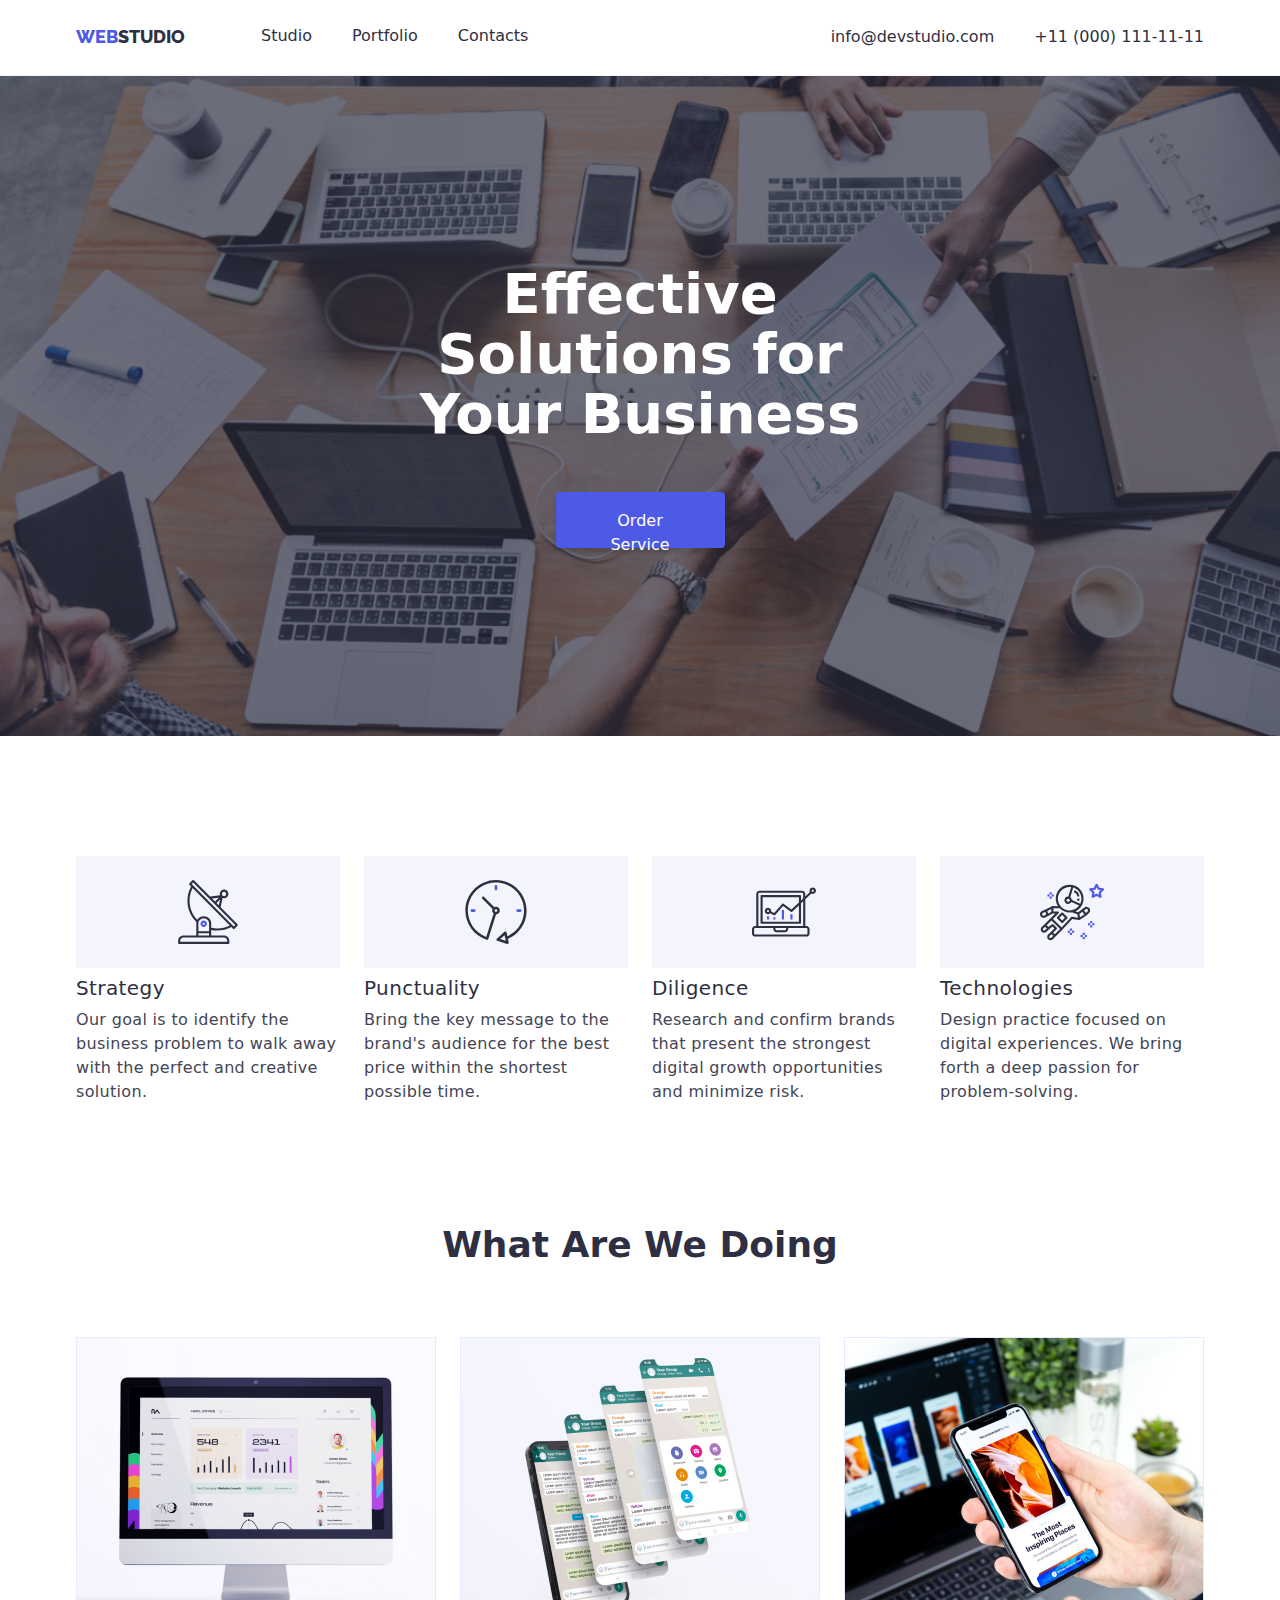
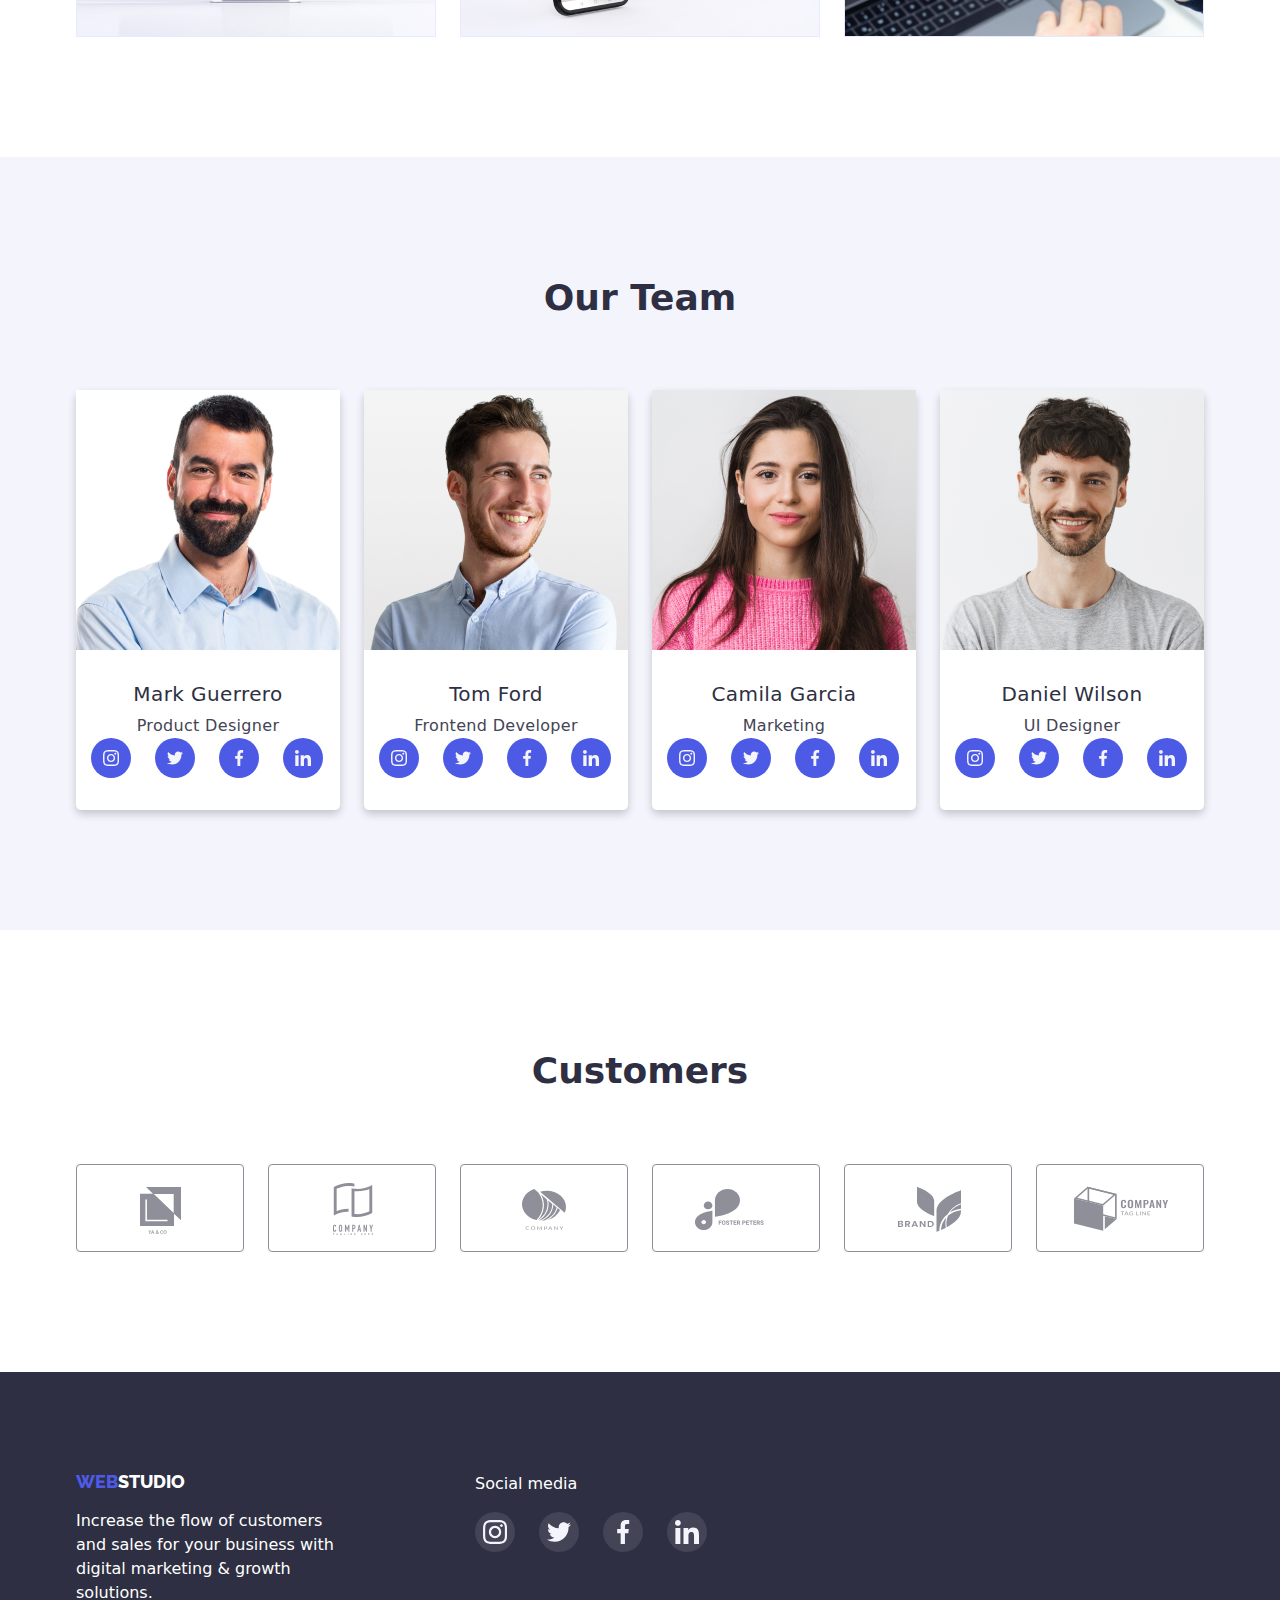
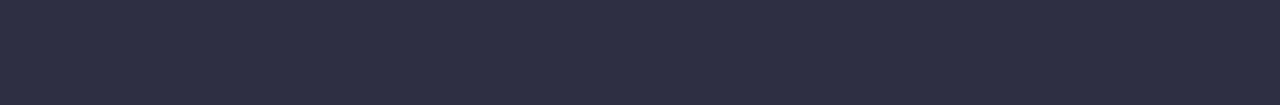
==== index.html @ 21aa662c "." ====
<!DOCTYPE html>
<html lang="en">
    <head>
        <meta charset="UTF-8">
        <meta http-equiv="X-UA-Compatible" content="IE=edge">
        <meta name="viewport" content="width=device-width, initial-scale=1.0">
        <link rel="stylesheet" href="css/styles.css">
        <link rel="stylesheet" href="node_modules/modern-normalize/modern-normalize.css">
        <link href="https://fonts.googleapis.com/css2?family=Raleway:wght@800&family=Roboto:wght@400;500;700;900&display=swap" rel="stylesheet">
        <meta name="viewport" content="width=device-width, initial-scale=1.0">
        <title>WEBSTUDIO</title>
    </head>
    <body>
        <header class="header">
            <div class="container header-flex">
                <nav class="header-pages">
                    <a class="logo header-logo" href="index.html"><span style="color: #4D5AE5;">WEB</span><span style="color: #2E2F42;">STUDIO</span></a>
                    <ul class="ul_row">
                        <li><a class="header-hover pages-font-weight" href="./Studio.html">Studio</a></li>
                        <li><a class="header-hover pages-font-weight" href="./Portfolio.html">Portfolio</a></li>
                        <li><a class="header-hover pages-font-weight" href="Contacts.html">Contacts</a></li>    
                    </ul>
                </nav> 
                <address class="contact-info">
                    <ul class="contact-info-list">
                        <li class="contacts-right-margin">
                            <a class="header-hover" href="mailto:info@devstudio.com">info@devstudio.com</a>
                        </li>
                        <li>
                            <a class="header-hover" href="tel:+110001111111">+11 (000) 111-11-11</a>
                        </li>
                    </ul>
                </address>
            </div>
        </header>
        <main>
            <section class="main-page-bg">
                <h1 class="title">Effective Solutions for Your Business</h1>
                <button onclick="document.location = '/portfolio.html'" class="order-button" type="button">Order Service</button>
            </section>
            <section class="section-flex goals-section">
                <div class="container">
                    <ul class="goals-list">
                        <li>
                            <div class="goals-logobox">
                                <img src="images/antenna 1.svg" alt="Antenna icon">
                            </div>
                            <h3 class="list-item-title">Strategy</h3>
                            <p class="list-item-desc">
                                Our goal is to identify the business
                                problem to walk away with the perfect and creative solution. 
                            </p>
                        </li>
                        <li>
                            <div class="goals-logobox">
                                <img src="images/clock 1.svg" alt="clock icon">
                            </div>
                            <h3 class="list-item-title">Punctuality</h3>
                            <p class="list-item-desc">
                                Bring the key message to the brand's audience for the best price within
                                the shortest possible time.
                            </p>
                        </li>
                        <li>
                            <div class="goals-logobox">
                                <img src="images/diagram 1.svg" alt="diagram icon">
                            </div>
                            <h3 class="list-item-title">Diligence</h3>
                            <p class="list-item-desc">
                                Research and confirm brands that present 
                                the strongest digital growth opportunities and minimize risk. 
                            </p>
                        </li>
                        <li>
                            <div class="goals-logobox">
                                <img src="images/astronaut 1.svg" alt="astronaut icon">
                            </div>
                            <h3 class="list-item-title">Technologies</h3>
                            <p class="list-item-desc">
                                Design practice focused on digital experiences. 
                                We bring forth a deep passion for problem-solving. 
                            </p>
                        </li>
                    </ul>
                </div>
            </section>
            <section class="section-flex">
                <div class="container">
                    <h2 class="desc-list-title titles">What Are We Doing</h2>
                    <ul class="desc-list">
                        <li><img src="images/image1.jpeg" alt="iMac Picture" style="width:100%;"></li>
                        <li><img src="images/image2.jpeg" alt="Phone Picture" style="width:100%;"></li>
                        <li><img src="images/image3.jpeg" alt="Phone Picture 2" style="width:100%;"></li>
                    </ul>
                </div>
            </section>
            <section class="section-flex cloud-bg">
                <div class="container">
                    <h2 class="titles">Our Team</h2> 
                    <ul class="members-list">   
                        <li>
                            <div class="member-card">
                                <img class="member-image" src="images/member1.jpeg" alt="Mark Guerrero">
                                <div class="member-card-inside">
                                    <h3 class="list-item-title">Mark Guerrero</h3>
                                    <p class="list-item-desc member-card-desc">Product Designer</p>
                                    <div class="container">
                                        <ul class="social-icons-members">
                                            <li>
                                                <div class="circle-membercard">
                                                    <img src="images/instagram 2.svg" alt="instagram icon">
                                                </div>
                                            </li>
                                            <li>
                                                <div class="circle-membercard">
                                                    <img src="images/twitter 1.svg" alt="twitter icon">
                                                </div>
                                            </li>
                                            <li>
                                                <div class="circle-membercard">
                                                    <img src="images/facebook 1.svg" alt="facebook icon">
                                                </div>
                                            </li>
                                            <li>
                                                <div class="circle-membercard">
                                                    <img src="images/linkedin 1.svg" alt="linkedin icon">
                                                </div>
                                            </li>
                                        </ul>
                                    </div>
                                </div>
                            </div>
                        </li>
                        <li>
                            <div class="member-card">
                                <img class="member-image" src="images/member2.jpeg" alt="Frontend Developer">
                                <div class="member-card-inside">
                                    <h3 class="list-item-title">Tom Ford</h3>
                                    <p class="list-item-desc member-card-desc">Frontend Developer</p>
                                    <div class="container">
                                        <ul class="social-icons-members">
                                            <li>
                                                <div class="circle-membercard">
                                                    <img src="images/instagram 2.svg" alt="instagram icon">
                                                </div>
                                            </li>
                                            <li>
                                                <div class="circle-membercard">
                                                    <img src="images/twitter 1.svg" alt="twitter icon">
                                                </div>
                                            </li>
                                            <li>
                                                <div class="circle-membercard">
                                                    <img src="images/facebook 1.svg" alt="facebook icon">
                                                </div>
                                            </li>
                                            <li>
                                                <div class="circle-membercard">
                                                    <img src="images/linkedin 1.svg" alt="linkedin icon">
                                                </div>
                                            </li>
                                        </ul>
                                    </div>
                                </div>
                            </div>
                        </li>
                        <li>
                            <div class="member-card">
                                <img class="member-image" src="images/member3.jpeg" alt="Marketing">
                                <div class="member-card-inside">
                                    <h3 class="list-item-title">Camila Garcia</h3>
                                    <p class="list-item-desc member-card-desc">Marketing</p>
                                    <div class="container">
                                        <ul class="social-icons-members">
                                            <li>
                                                <div class="circle-membercard">
                                                    <img src="images/instagram 2.svg" alt="instagram icon">
                                                </div>
                                            </li>
                                            <li>
                                                <div class="circle-membercard">
                                                    <img src="images/twitter 1.svg" alt="twitter icon">
                                                </div>
                                            </li>
                                            <li>
                                                <div class="circle-membercard">
                                                    <img src="images/facebook 1.svg" alt="facebook icon">
                                                </div>
                                            </li>
                                            <li>
                                                <div class="circle-membercard">
                                                    <img src="images/linkedin 1.svg" alt="linkedin icon">
                                                </div>
                                            </li>
                                        </ul>
                                    </div>
                                </div>
                            </div>
                        </li>
                        <li>
                            <div class="member-card">
                                <img class="member-image" src="images/member4.jpeg" alt="UI Designer">
                                <div class="member-card-inside">
                                    <h3 class="list-item-title">Daniel Wilson</h3>
                                    <p class="list-item-desc member-card-desc">UI Designer</p>
                                    <div class="container">
                                        <ul class="social-icons-members">
                                            <li>
                                                <div class="circle-membercard">
                                                    <img src="images/instagram 2.svg" alt="instagram icon">
                                                </div>
                                            </li>
                                            <li>
                                                <div class="circle-membercard">
                                                    <img src="images/twitter 1.svg" alt="twitter icon">
                                                </div>
                                            </li>
                                            <li>
                                                <div class="circle-membercard">
                                                    <img src="images/facebook 1.svg" alt="facebook icon">
                                                </div>
                                            </li>
                                            <li>
                                                <div class="circle-membercard">
                                                    <img src="images/linkedin 1.svg" alt="linkedin icon">
                                                </div>
                                            </li>
                                        </ul>
                                    </div>
                                </div>
                            </div>
                        </li>
                    </ul>
                </div>
            </section>
            <section class="section-flex customers">
                <div class="container">
                    <h2 class="titles">Customers</h2>
                    <ul class="customers-list">
                        <li class="customer-box">
                            <img class="customer-icon" src="images/Logo.svg" alt="logo1 icon">
                        </li>
                        <li class="customer-box">
                            <img class="customer-icon" src="images/Logo (1).svg" alt="logo2 icon">
                        </li>
                        <li class="customer-box">
                            <img class="customer-icon" src="images/Logo (2).svg" alt="logo3 icon">
                        </li>
                        <li class="customer-box">
                            <img class="customer-icon" src="images/Logo (3).svg" alt="logo4 icon">
                        </li>
                        <li class="customer-box">
                            <img class="customer-icon" src="images/Logo (4).svg" alt="logo5 icon">
                        </li>
                        <li class="customer-box">
                            <img class="customer-icon" src="images/Logo (5).svg" alt="logo6 icon">
                        </li>
                    </ul>
                </div>
            </section>
        </main>
        <footer>
            <div class="container">
                <ul class="footer-flex">
                    <li>
                        <a class="logo" href="index.html"><span style="color: #4D5AE5;">WEB</span><span style="color: #fff;">STUDIO</span></a>
                        <p class="footer-desc">Increase the flow of customers 
                        and sales for your business with digital marketing & growth solutions.</p>
                    </li>
                    <li>
                        <div class="container">
                            <p class="footer-iconstitle">Social media</p>
                            <ul class="icons-footer">
                                <li>
                                    <div class="circle-footer">
                                        <img class="footer-icon" src="images/instagram 2.svg" alt="instagram icon">
                                    </div>
                                </li>
                                <li>
                                    <div class="circle-footer">
                                        <img class="footer-icon" src="images/twitter 1.svg" alt="twitter icon">
                                    </div>
                                </li>
                                <li>
                                    <div class="circle-footer">
                                        <img class="footer-icon" src="images/facebook 1.svg" alt="facebook icon">
                                    </div>
                                </li>
                                <li>
                                    <div class="circle-footer">
                                        <img class="footer-icon" src="images/linkedin 1.svg" alt="linkedin icon">
                                    </div>
                                </li>
                            </ul>
                        </div>
                    </li>
                </ul>
            </div>
        </footer>
    </body>
</html>
---- css/styles.css ----
html {
    width: 100%;
    overflow-x: hidden;
}

body {
    font-family: 'Roboto', sans-serif;
    color: var(--Navy-blue-color);
    width: 100%;
    margin: auto;
    overflow-x: hidden;
    background-color: var(--white-color);
}

*{
    box-sizing: border-box;
    padding: 0;
    margin: 0;
}

:root {
    --Iris-color: #4D5AE5;
    --Ocean-color: #404BBF;
    --Navy-blue-color: #2E2F42;
    --white-color: #fff;
    --Slate-color: #434455;
    --cloud-color: #F4F4FD;
    --lightslate-color: #8E8F99;
    --green-color: #31D0AA;
}

.logo {
    font-family: 'Raleway', sans-serif; 
    display: block;
    font-size: 18px; 
    font-weight: 800; 
    text-decoration: none;
}

.header-logo {
    padding: 27px 0;
}

img {
    display: block;
}

.member-image {
    width: 264px
}

.container {
    max-width: 1158px;
    padding: 0 15px;
    margin: 0 auto;
}

.header {
    justify-content: center;
    align-items: center;
    border-bottom: 1px solid var(--cloud-color);
}

.header-flex {
    display: flex;
    align-items: center;
}

.header-pages {
    display: flex;
}

.ul_row {
    display: flex;
    list-style: none;
    gap: 40px;
    margin-left: 76px;
}

.contact-info {
    font-style: normal;
    margin-left: auto;
}

.contact-info-list {
    display: flex;
    list-style: none;
}

.contacts-right-margin {
    margin-right: 40px;
}

.header-hover {
    text-decoration: none;
    padding: 27px 0;
    display: block;
    color: var(--Navy-blue-color);
    transition: 0.5s;
}

.header-hover:is(:hover, :focus)  {
    color: var(--Ocean-color);
}

.pages-font-weight{
    font-weight: 500;
}

.main-page-bg {
    padding: 188px 0;
    background-image: linear-gradient(rgba(46, 47, 66, 0.7),rgba(46, 47, 66, 0.7)) ,  url(/images/people-office\ 1.png);
    background-repeat: no-repeat;
    background-size: cover;
}

.title {
    margin: 0 auto;
    max-width: 495px;
    font-size: 56px;
    font-weight: 700;
    line-height: 1.0714285714285714285714285714286;
    color: var(--white-color);
    font-family: inherit;
    text-align: center;   
}

.order-button {
    display: block;
    font-family: inherit;
    margin: 0 auto;
    margin-top: 48px;
    padding: 16px 32px;
    width: 169px;
    height: 56px;
    background: var(--Iris-color);
    box-shadow: 0px 4px 4px rgba(0, 0, 0, 0.15);
    border: 1px solid transparent;
    border-radius: 4px;
    font-size: 16px;
    line-height: 1.5;
    text-decoration: none;
    cursor: pointer;
    color: var(--white-color);
}

.order-button:is(:hover, :focus) {
    background-color: var(--Ocean-color);
}

.list-item-title {
    font-weight: 500;
    font-size: 20px;
    line-height: 1.2;
    letter-spacing: 0.02em;
    color: var(--Navy-blue-color);
    margin-bottom: 8px;
    text-decoration: none;
}

.list-item-desc {
    font-size: 16px;
    line-height: 1.5;
    letter-spacing: 0.02em;
    color: var(--Slate-color);
    text-decoration: none;
}

.product-a {
    text-decoration: none;
}

footer {
    background-color: var(--Navy-blue-color);
    padding: 100px 0;
}

.footer-desc {
    max-width: 264px;
    font-size: 16px; 
    margin-top: 16px;
    color: var(--white-color);
    line-height: 1.5;
}

.goals-list {
    list-style: none;
    display: flex;
    flex-direction: row;
    justify-content: space-around;
    gap: 24px;
}

.members-list {
    list-style: none;
    display: flex;
    gap: 24px;
}

.desc-list {
    display: flex;
    list-style: none;
    gap: 24px;
    align-items: center;
    padding: 0;
}

.buttons-list {
    display: flex;
    gap: 24px;
    list-style: none;
    justify-content: center;
    margin-bottom: 72px;
}

.section-flex {
    padding-top: 120px;
    padding-bottom: 120px;
}

.main-section-portfolio {
    padding-top: 96px;
    padding-bottom: 120px;
}

.goals-section {
    padding-bottom: 0;
}

.cloud-bg {
    background-color: var(--cloud-color);
}

.member-card {
    background-color: var(--white-color);
    box-shadow: 0 4px 8px 0 rgba(0,0,0,0.2);
    border-radius: 5px;
}

.member-card:hover {
    box-shadow: 0 8px 16px 0 rgba(0,0,0,0.2);
}

.member-card-inside {
    text-align: center;
    padding: 32px 0;
}

.titles {
    text-align: center;
    font-size: 36px;
    margin-bottom: 72px;
}

.member-card-desc {
    margin-top: 8px; 
    color: var(--Slate-color);
}

.buttons-in-list {
    font-family: inherit;
    font-size: 16px;
    line-height: 1.5;
    cursor: pointer;
    background-color: var(--cloud-color);
    border: 1px solid #E7E9FC;
    border-radius: 4px;
    border: none;
    padding: 12px 24px;
    transition: 0.5s;
}

.buttons-in-list:is(:hover, :focus) {
    background-color: var(--Ocean-color);
    box-shadow: 0px 4px 4px rgba(0, 0, 0, 0.15);
    color: var(--white-color);
}

.product-list {
    display: flex;
    flex-wrap: wrap;
    list-style: none;
    column-gap: 24px;
    row-gap: 48px;
    justify-content: center;
}

.product-card {
    box-shadow: 0 4px 8px 0 rgba(0,0,0,0.2);
}

.product-card:hover {
    box-shadow: 0 8px 16px 0 rgba(0,0,0,0.2);  
}

.product-card-inside {
    padding: 31px 0 32px 16px;
}

.customers-list {
    list-style: none;
    display: flex;
    gap: 24px;
}

.customer-icon {
    width: 104px;
    height: 56px;
}

.customer-box {
    display: flex;
    justify-content: center;
    align-items: center;
    width: 168px;
    height: 88px;
    border-radius: 4px;
    border: 1px solid var(--lightslate-color);
}

.goals-logobox {
    display: flex;
    justify-content: center;
    align-items: center;
    width: 264px;
    height: 112px;
    background-color: var(--cloud-color);
    border-radius: 4px;
    margin-bottom: 8px;
}

.social-icons-members {
    gap: 24px;
    display: flex;
    list-style: none;
}

.circle-membercard {
    display: flex;
    justify-content: center;
    align-items: center;
    width: 40px;
    height: 40px;
    border-radius: 50%;
    background-color: #4D5AE5;
}

.footer-flex {
    display: flex;
    gap: 120px;
}

.icons-footer {
    gap: 24px;
    display: flex;
    list-style: none;
}

.circle-footer {
    display: flex;
    justify-content: center;
    align-items: center;
    width: 40px;
    height: 40px;
    border-radius: 50%;
    background-color: rgba(255, 255, 255, 0.1);
}

.circle-footer:is(:hover, :focus) {
    background-color: var(--green-color);
}

.footer-iconstitle {
    font-size: 16px; 
    margin-bottom: 16px;
    color: var(--white-color);
    line-height: 1.5;
}

.footer-icon {
    width: 24px;
    height: 24px;
}
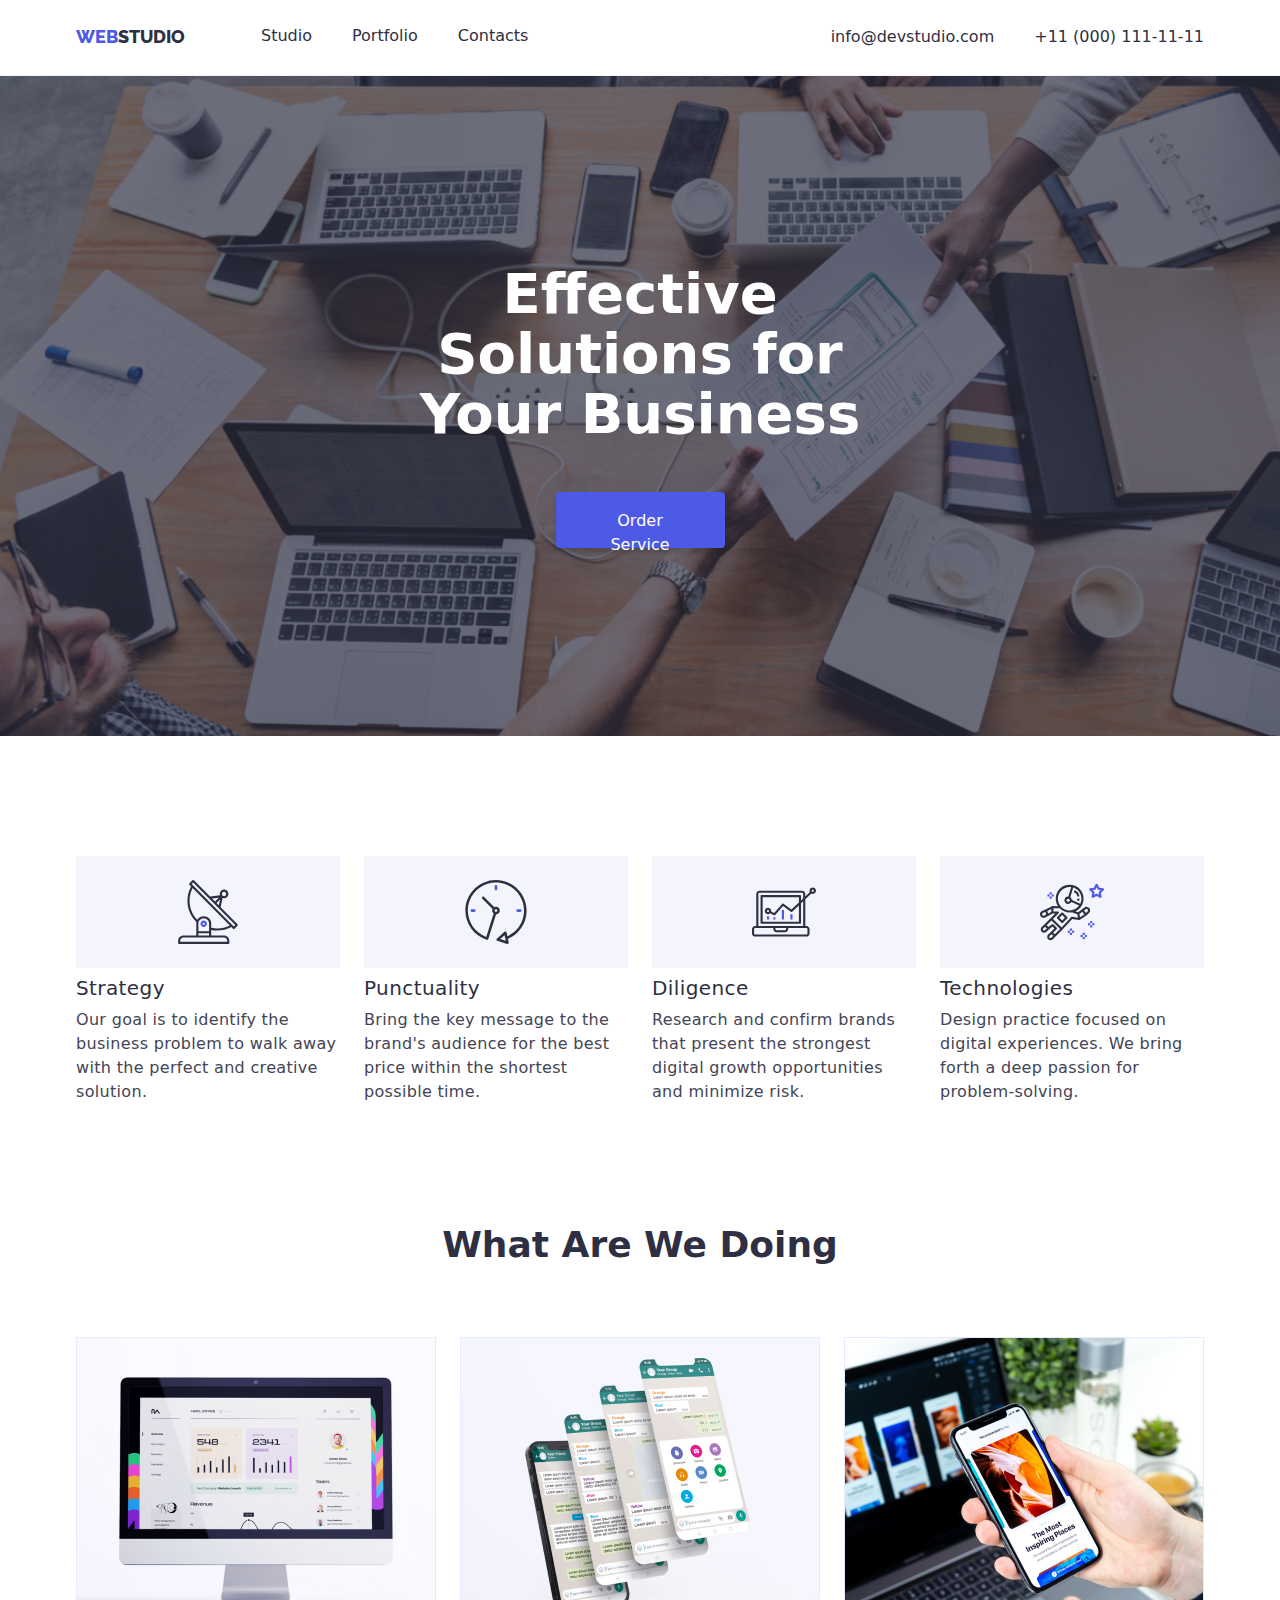
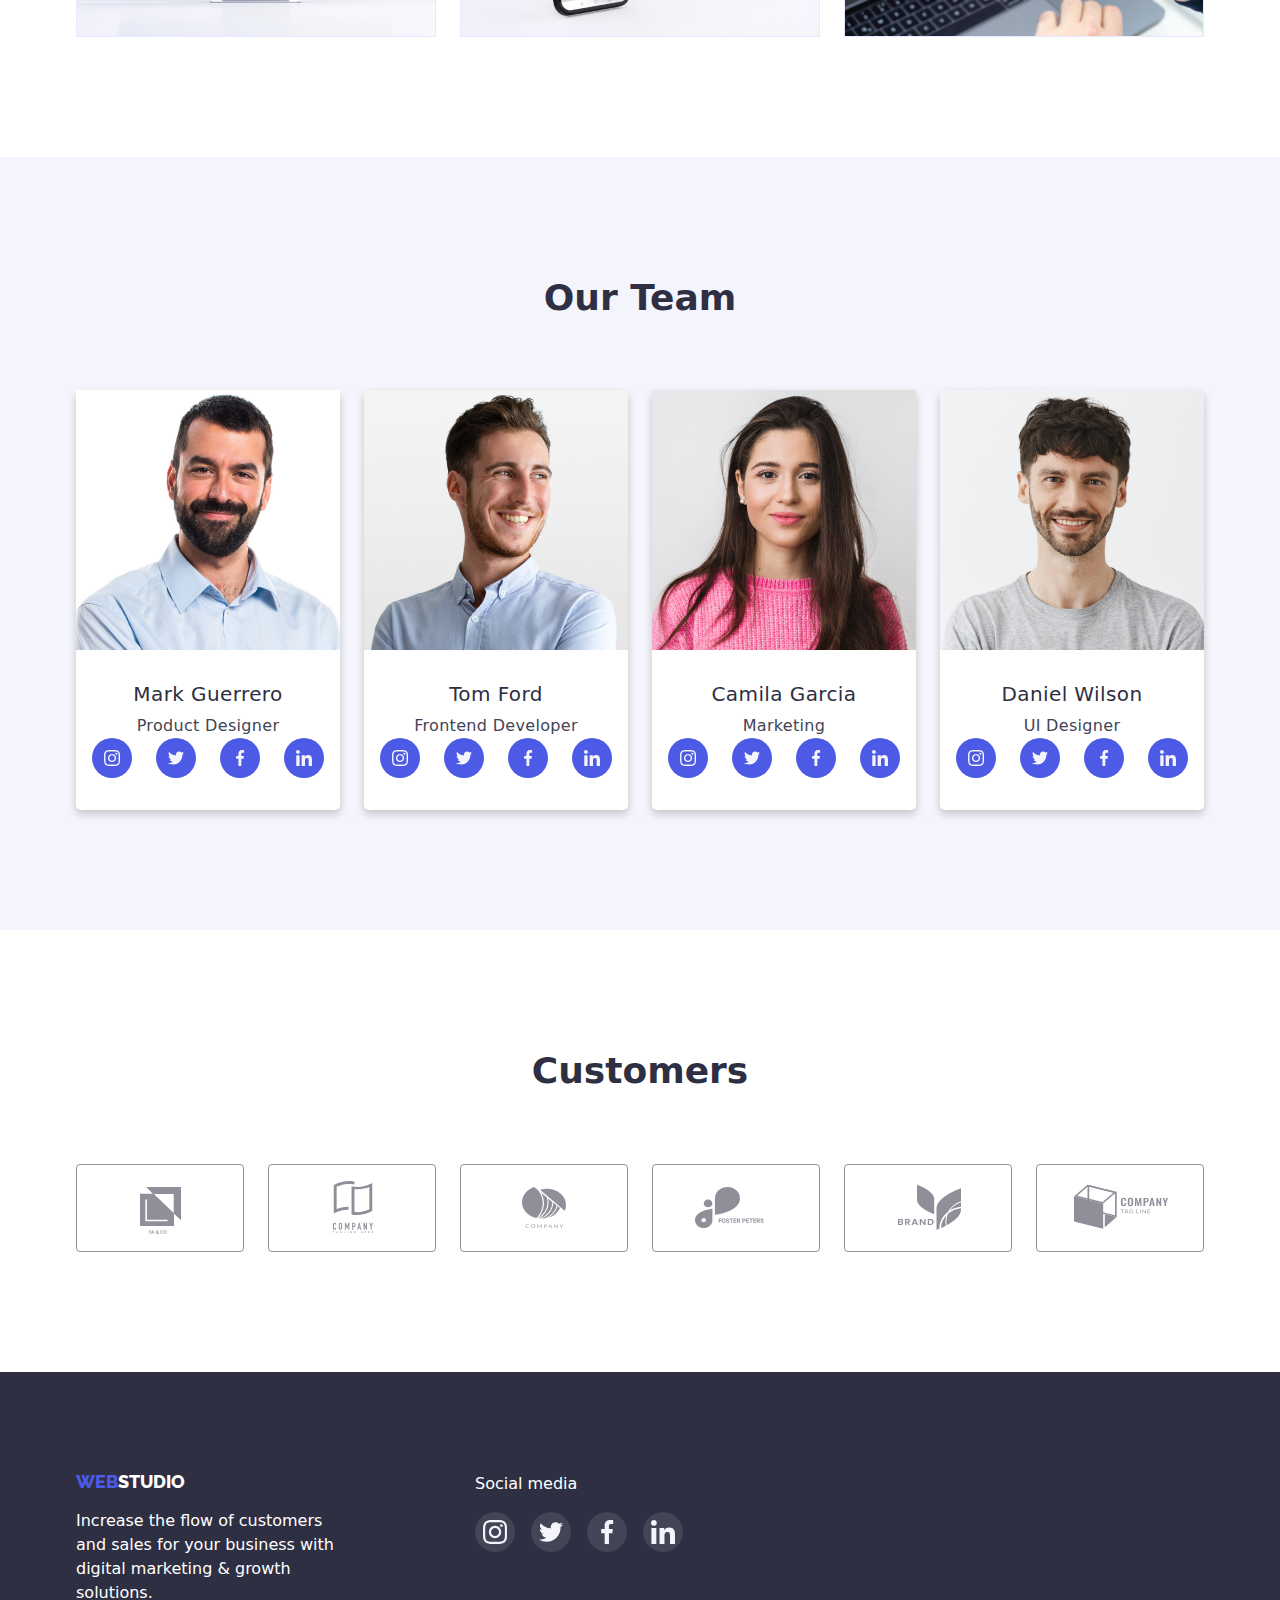
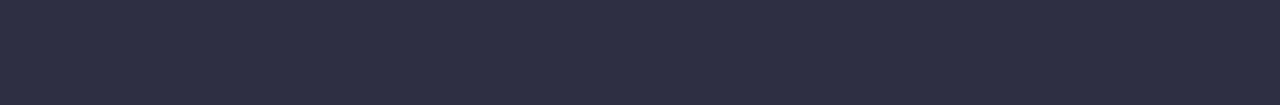
==== commit 31f6fac9: "." ====
--- a/index.html
+++ b/index.html
@@ -17,7 +17,7 @@
                     <a class="logo header-logo" href="index.html"><span style="color: #4D5AE5;">WEB</span><span style="color: #2E2F42;">STUDIO</span></a>
                     <ul class="ul_row">
                         <li><a class="header-hover pages-font-weight" href="./Studio.html">Studio</a></li>
-                        <li><a class="header-hover pages-font-weight" href="./Portfolio.html">Portfolio</a></li>
+                        <li><a class="header-hover pages-font-weight" href="./portfolio.html">Portfolio</a></li>
                         <li><a class="header-hover pages-font-weight" href="Contacts.html">Contacts</a></li>    
                     </ul>
                 </nav> 
@@ -43,7 +43,10 @@
                     <ul class="goals-list">
                         <li>
                             <div class="goals-logobox">
-                                <img src="images/antenna 1.svg" alt="Antenna icon">
+                                <svg width="64" height="64" viewBox="0 0 64 64" fill="none" xmlns="http://www.w3.org/2000/svg">
+                                    <path d="M61.5463 44.1952L44.6599 27.1851L46.534 17.9541C47.0176 18.1429 47.5318 18.2416 48.0508 18.2453H48.0636C50.4482 18.2735 52.404 16.3633 52.4323 13.9788C52.4606 11.5943 50.5503 9.6384 48.1658 9.61013C45.7812 9.582 43.8254 11.4921 43.7971 13.8767C43.7911 14.3869 43.8755 14.8941 44.0466 15.3749L34.1266 16.5856L17.9452 0.32C17.7467 0.117467 17.4757 0.00226667 17.1921 0C16.9121 0.00146667 16.644 0.112933 16.4455 0.3104L13.4204 3.3184C13.004 3.73493 13.004 4.41013 13.4204 4.82667L15.0481 6.47787C8.74201 18.0737 10.7903 32.4335 20.0871 41.8037C20.1724 41.8853 20.2713 41.9513 20.3793 41.9989C20.3121 42.3599 20.2771 42.7261 20.2748 43.0933V55.4667H7.47481C4.53081 55.4701 2.14495 57.856 2.14148 60.8V62.9333C2.14148 63.5224 2.61908 64 3.20815 64H52.2748C52.8639 64 53.3415 63.5224 53.3415 62.9333V60.8C53.338 57.856 50.9522 55.4701 48.0082 55.4667H35.2082V49.9829C37.2134 50.4035 39.2564 50.6179 41.3052 50.6229C46.2215 50.6176 51.0595 49.392 55.3852 47.056L57.0215 48.7019C57.22 48.9044 57.491 49.0196 57.7746 49.0219C58.0546 49.0204 58.3227 48.9089 58.5212 48.7115L61.5463 45.7035C61.9627 45.2869 61.9627 44.6117 61.5463 44.1952ZM46.5596 12.4661C47.395 11.6352 48.7458 11.6389 49.5766 12.4743C50.4075 13.3096 50.4038 14.6604 49.5684 15.4912C49.1686 15.8889 48.6275 16.1121 48.0635 16.112H48.0571C46.879 16.1059 45.9287 15.1459 45.9348 13.9676C45.9378 13.4036 46.1639 12.8639 46.5638 12.4661H46.5596ZM44.0487 19.4752L42.8519 25.3664L40.5009 23.0016L44.0487 19.4752ZM42.837 17.6715L38.997 21.4891L36.0263 18.5024L42.837 17.6715ZM48.0082 57.6C49.7755 57.6 51.2082 59.0327 51.2082 60.8V61.8667H4.27481V60.8C4.27481 59.0327 5.70748 57.6 7.47481 57.6H48.0082ZM33.0748 53.3333V55.4667H22.4081V53.3333H33.0748ZM22.4081 51.2V43.0933C22.4081 40.5056 24.8007 38.4 27.7415 38.4C30.6823 38.4 33.0748 40.5056 33.0748 43.0933V51.2H22.4081ZM35.2082 47.808V43.0933C35.2082 39.3291 31.8588 36.2667 27.7415 36.2667C25.0793 36.2259 22.59 37.5809 21.1793 39.8389C13.0639 31.2913 11.2364 18.5485 16.6221 8.06467L53.8258 45.4816C48.081 48.404 41.4955 49.2268 35.2082 47.808ZM57.7863 46.4405L56.2834 44.9291L17.1815 5.59147L15.6721 4.07893L17.1815 2.57493L33.0513 18.5344C33.0588 18.5344 33.0631 18.5483 33.0706 18.5536L59.2999 44.9365L57.7863 46.4405Z" fill="#2E2F42"/>
+                                    <path d="M27.7511 40.5333H27.7415C25.9742 40.5306 24.5394 41.9612 24.5367 43.7285C24.534 45.4958 25.9646 46.9306 27.7319 46.9333H27.7415C29.5088 46.936 30.9436 45.5054 30.9463 43.7381C30.9489 41.9708 29.5184 40.536 27.7511 40.5333ZM28.4978 44.4896C28.297 44.6893 28.0248 44.801 27.7415 44.8C27.1524 44.7969 26.6774 44.3169 26.6804 43.7278C26.6819 43.4458 26.795 43.176 26.9948 42.977C27.1934 42.7796 27.4615 42.6681 27.7415 42.6666C28.3306 42.6697 28.8056 43.1497 28.8026 43.7388C28.8011 44.0208 28.688 44.2906 28.4882 44.4896H28.4978Z" fill="#4D5AE5"/>
+                                </svg>
                             </div>
                             <h3 class="list-item-title">Strategy</h3>
                             <p class="list-item-desc">
@@ -53,7 +56,20 @@
                         </li>
                         <li>
                             <div class="goals-logobox">
-                                <img src="images/clock 1.svg" alt="clock icon">
+                                <svg width="64" height="64" viewBox="0 0 64 64" fill="none" xmlns="http://www.w3.org/2000/svg">
+                                    <g clip-path="url(#clip0_297080_1787)">
+                                    <path d="M62.5933 30.6025C62.5899 13.6978 48.8828 -0.00341734 31.9775 6.39362e-07C15.0728 0.00341861 1.37158 13.7109 1.375 30.6157C1.37793 43.9316 9.98877 55.7178 22.6738 59.7681C22.7949 59.8062 22.9209 59.8257 23.0474 59.8252C23.2886 59.8247 23.5249 59.7603 23.7324 59.6377C24.0024 59.478 24.2041 59.2241 24.2988 58.9248L32.0288 34.4248C34.1421 34.4141 35.8462 32.6919 35.835 30.5791C35.8242 28.4658 34.1025 26.7617 31.9893 26.7725C31.4209 26.7749 30.8599 26.9058 30.3491 27.1553L20.1372 16.9419C19.6304 16.4526 18.8232 16.4668 18.334 16.9731C17.8564 17.4678 17.8564 18.251 18.334 18.7456L28.5405 28.9639C27.7573 30.5625 28.2051 32.4922 29.6133 33.582L22.248 56.9277C7.69238 51.5659 0.239258 35.4199 5.60108 20.8643C10.9629 6.30859 27.1089 -1.14453 41.6646 4.21729C56.2202 9.5791 63.6733 25.7256 58.3115 40.2808C55.6919 47.3921 50.3096 53.1431 43.3872 56.2275L42.5913 52.479C42.4458 51.79 41.7686 51.3496 41.0796 51.4956C40.8623 51.542 40.6606 51.6441 40.4946 51.792L32.8208 58.6431C32.2944 59.1113 32.2476 59.9175 32.7163 60.4439C32.8687 60.6148 33.064 60.7417 33.2827 60.8115L43.0801 63.9385C43.7505 64.1538 44.4688 63.7852 44.6841 63.1143C44.7524 62.9024 44.7637 62.6768 44.7178 62.459L43.9356 58.7808C55.2642 54.0049 62.6196 42.8965 62.5933 30.6025ZM31.9844 29.3272C32.6885 29.3272 33.2598 29.8984 33.2598 30.6025C33.2598 31.3071 32.6885 31.8779 31.9844 31.8779C31.2798 31.8779 30.709 31.3071 30.709 30.6025C30.709 29.8984 31.2798 29.3272 31.9844 29.3272ZM36.1851 59.0552L40.5532 55.1587L41.7588 60.8394L36.1851 59.0552Z" fill="#2E2F42"/>
+                                    <path d="M30.709 6.37012V8.9209C30.709 9.62549 31.2798 10.1963 31.9844 10.1963C32.6885 10.1963 33.2598 9.62549 33.2598 8.9209V6.37012C33.2598 5.66602 32.6885 5.09473 31.9844 5.09473C31.2798 5.09473 30.709 5.66602 30.709 6.37012Z" fill="#4D5AE5"/>
+                                    <path d="M7.75195 29.3271C7.04736 29.3271 6.47656 29.8984 6.47656 30.6025C6.47656 31.3071 7.04736 31.8779 7.75195 31.8779H10.3027C11.0073 31.8779 11.5781 31.3071 11.5781 30.6025C11.5781 29.8984 11.0073 29.3271 10.3027 29.3271H7.75195Z" fill="#4D5AE5"/>
+                                    <path d="M56.2162 31.8779C56.9208 31.8779 57.4916 31.3071 57.4916 30.6025C57.4916 29.8984 56.9208 29.3271 56.2162 29.3271H53.6655C52.9614 29.3271 52.3901 29.8984 52.3901 30.6025C52.3901 31.3071 52.9614 31.8779 53.6655 31.8779H56.2162Z" fill="#4D5AE5"/>
+                                    </g>
+                                    <defs>
+                                    <clipPath id="clip0_297080_1787">
+                                    <rect width="64" height="64" fill="white"/>
+                                    </clipPath>
+                                    </defs>
+                                    </svg>
+                                    
                             </div>
                             <h3 class="list-item-title">Punctuality</h3>
                             <p class="list-item-desc">
@@ -63,7 +79,20 @@
                         </li>
                         <li>
                             <div class="goals-logobox">
-                                <img src="images/diagram 1.svg" alt="diagram icon">
+                                <svg width="64" height="64" viewBox="0 0 64 64" fill="none" xmlns="http://www.w3.org/2000/svg">
+                                    <g clip-path="url(#clip0_297080_1794)">
+                                    <path d="M29.8511 29.9292H31.9833V39.5242H29.8511V29.9292Z" fill="#4D5AE5"/>
+                                    <path d="M38.3799 34.1936H40.5121V39.5242H38.3799V34.1936Z" fill="#4D5AE5"/>
+                                    <path d="M21.3221 37.392H23.4544V39.5242H21.3221V37.392Z" fill="#4D5AE5"/>
+                                    <path d="M14.9255 36.3258H17.0578V39.5241H14.9255V36.3258Z" fill="#4D5AE5"/>
+                                    <path d="M3.19833 56.5819H54.3715C56.1378 56.5819 57.5699 55.1499 57.5699 53.3836V49.1192C57.5699 47.3529 56.1378 45.9209 54.3715 45.9209H53.3054V19.3343L59.3611 13.5977C60.7666 14.2905 62.4678 13.8699 63.3876 12.6003C64.308 11.3312 64.1789 9.58364 63.0826 8.46339C61.9863 7.34314 60.2424 7.17604 58.953 8.06776C57.6641 8.96 57.206 10.6513 57.8681 12.0719L53.3054 16.3973V13.9376C53.3054 12.1713 51.8734 10.7393 50.1071 10.7393H7.46276C5.6965 10.7393 4.26443 12.1713 4.26443 13.9376V45.9209H3.19833C1.43206 45.9209 0 47.3529 0 49.1192V53.3836C0 55.1499 1.43206 56.5819 3.19833 56.5819ZM60.7682 9.67317C61.3569 9.67317 61.8343 10.1505 61.8343 10.7393C61.8343 11.328 61.3569 11.8054 60.7682 11.8054C60.1794 11.8054 59.7021 11.328 59.7021 10.7393C59.7021 10.1505 60.1794 9.67317 60.7682 9.67317ZM6.39665 13.9376C6.39665 13.3489 6.874 12.8715 7.46276 12.8715H50.1071C50.6958 12.8715 51.1732 13.3489 51.1732 13.9376V18.4149L49.041 20.441V16.0698C49.041 15.4811 48.5636 15.0037 47.9749 15.0037H9.59498C9.00622 15.0037 8.52887 15.4811 8.52887 16.0698V42.7225C8.52887 43.3113 9.00622 43.7886 9.59498 43.7886H47.9749C48.5636 43.7886 49.041 43.3113 49.041 42.7225V23.3738L51.1732 21.3535V45.9209H6.39665V13.9376ZM15.9916 27.797C14.5492 27.7929 13.2826 28.7538 12.899 30.1442C12.5153 31.5346 13.1093 33.0094 14.3498 33.7455C15.5898 34.4815 17.1697 34.2967 18.2061 33.2936L21.912 35.1531C22.3425 35.3686 22.8646 35.2676 23.1847 34.9079L31.0624 26.0453L38.8062 31.848C39.2216 32.1593 39.8016 32.126 40.1784 31.7694L46.9088 25.3941V41.6564H10.6611V17.1359H46.9088V22.4566L39.3658 29.5997L31.5569 23.7455C31.1134 23.4134 30.4892 23.4758 30.1207 23.8897L22.1348 32.8751L19.1493 31.3821C19.1712 31.2541 19.1847 31.125 19.19 30.9953C19.19 29.2291 17.7579 27.797 15.9916 27.797ZM17.0577 30.9953C17.0577 31.5841 16.5804 32.0615 15.9916 32.0615C15.4029 32.0615 14.9255 31.5841 14.9255 30.9953C14.9255 30.4066 15.4029 29.9292 15.9916 29.9292C16.5804 29.9292 17.0577 30.4066 17.0577 30.9953ZM23.4544 48.0531H34.1155V49.1192C34.1155 49.7079 33.6381 50.1853 33.0494 50.1853H24.5205C23.9317 50.1853 23.4544 49.7079 23.4544 49.1192V48.0531ZM2.13222 49.1192C2.13222 48.5304 2.60957 48.0531 3.19833 48.0531H21.3222V49.1192C21.3222 50.8855 22.7542 52.3175 24.5205 52.3175H33.0494C34.8156 52.3175 36.2477 50.8855 36.2477 49.1192V48.0531H54.3715C54.9603 48.0531 55.4376 48.5304 55.4376 49.1192V53.3836C55.4376 53.9724 54.9603 54.4497 54.3715 54.4497H3.19833C2.60957 54.4497 2.13222 53.9724 2.13222 53.3836V49.1192Z" fill="#2E2F42"/>
+                                    </g>
+                                    <defs>
+                                    <clipPath id="clip0_297080_1794">
+                                    <rect width="64" height="64" fill="white"/>
+                                    </clipPath>
+                                    </defs>
+                                    </svg>
                             </div>
                             <h3 class="list-item-title">Diligence</h3>
                             <p class="list-item-desc">
@@ -73,7 +102,29 @@
                         </li>
                         <li>
                             <div class="goals-logobox">
-                                <img src="images/astronaut 1.svg" alt="astronaut icon">
+                                <svg width="64" height="64" viewBox="0 0 64 64" fill="none" xmlns="http://www.w3.org/2000/svg">
+                                    <path d="M63.9481 9.04812C63.8222 8.66299 63.4894 8.38149 63.0873 8.32274L59.2665 7.76698L57.5566 4.30455C57.1982 3.57492 56.0025 3.57492 55.6441 4.30455L53.9342 7.76698L50.1132 8.32286C49.7111 8.38149 49.3784 8.66212 49.2514 9.04825C49.1266 9.43438 49.23 9.85889 49.5212 10.1416L52.2872 12.8372L51.6344 16.6431C51.5661 17.0431 51.7304 17.4474 52.0579 17.6864C52.3897 17.9275 52.8227 17.9573 53.1822 17.7674L56.5998 15.97L60.0175 17.7674C60.1733 17.8495 60.345 17.89 60.5146 17.89C60.7354 17.89 60.9563 17.8218 61.1419 17.6863C61.4704 17.4474 61.6347 17.043 61.5654 16.643L60.9127 12.8371L63.6786 10.1415C63.9683 9.85776 64.073 9.43425 63.9481 9.04812ZM59.0223 11.702C58.7716 11.9463 58.6564 12.3004 58.7161 12.6461L59.098 14.8743L57.097 13.8226C56.9412 13.7404 56.7706 13.6999 56.5998 13.6999C56.4292 13.6999 56.2596 13.7404 56.1027 13.8226L54.1016 14.8743L54.4834 12.6461C54.5432 12.3004 54.4279 11.9474 54.1773 11.702L52.557 10.1234L54.7949 9.79801C55.1427 9.74788 55.4424 9.52926 55.5982 9.2145L56.5987 7.18785L57.5992 9.2145C57.755 9.52913 58.0547 9.74788 58.4025 9.79801L60.6404 10.1234L59.0223 11.702Z" fill="#4D5AE5"/>
+                                    <path d="M52.267 41.0444H50.1335V43.1778H52.267V41.0444Z" fill="#4D5AE5"/>
+                                    <path d="M52.267 45.3112H50.1335V47.4446H52.267V45.3112Z" fill="#4D5AE5"/>
+                                    <path d="M54.4004 43.1778H52.267V45.3112H54.4004V43.1778Z" fill="#4D5AE5"/>
+                                    <path d="M50.1337 43.1778H48.0002V45.3112H50.1337V43.1778Z" fill="#4D5AE5"/>
+                                    <path d="M44.8001 52.778H42.6667V54.9113H44.8001V52.778Z" fill="#4D5AE5"/>
+                                    <path d="M44.8001 57.0446H42.6667V59.1781H44.8001V57.0446Z" fill="#4D5AE5"/>
+                                    <path d="M46.9336 54.9113H44.8002V57.0448H46.9336V54.9113Z" fill="#4D5AE5"/>
+                                    <path d="M42.6667 54.9113H40.5333V57.0448H42.6667V54.9113Z" fill="#4D5AE5"/>
+                                    <path d="M32 48.5113H29.8666V50.6447H32V48.5113Z" fill="#4D5AE5"/>
+                                    <path d="M32 52.778H29.8666V54.9113H32V52.778Z" fill="#4D5AE5"/>
+                                    <path d="M34.1334 50.6445H32V52.7779H34.1334V50.6445Z" fill="#4D5AE5"/>
+                                    <path d="M29.8666 50.6445H27.7332V52.7779H29.8666V50.6445Z" fill="#4D5AE5"/>
+                                    <path d="M11.733 12.2439H9.59961V14.3773H11.733V12.2439Z" fill="#4D5AE5"/>
+                                    <path d="M11.733 16.5108H9.59961V18.6442H11.733V16.5108Z" fill="#4D5AE5"/>
+                                    <path d="M13.8663 14.3774H11.7329V16.5108H13.8663V14.3774Z" fill="#4D5AE5"/>
+                                    <path d="M9.59959 14.3774H7.46619V16.5108H9.59959V14.3774Z" fill="#4D5AE5"/>
+                                    <path d="M49.4295 28.3189C48.8546 27.5434 48.0109 27.0443 47.053 26.9098C46.0908 26.7733 45.1414 27.026 44.3734 27.6138L41.8699 29.5327L41.8688 29.5338L38.0734 32.368L35.3577 31.2864C40.2004 29.1136 43.585 24.2698 43.585 18.6462C43.585 11.0002 37.3396 4.77933 29.6627 4.77933C21.9858 4.77933 15.7405 11.0002 15.7405 18.6462C15.7405 21.4175 16.5692 23.9945 17.9805 26.163L12.4529 26.115C12.4497 26.115 12.4465 26.115 12.4433 26.115C12.4262 26.115 12.4124 26.1235 12.3964 26.1247C12.2908 26.1289 12.1873 26.1503 12.086 26.1865C12.0604 26.1962 12.0338 26.2015 12.0093 26.2132C11.9965 26.2185 11.9837 26.2195 11.9709 26.2259L5.50468 29.4185C5.50356 29.4185 5.50256 29.4185 5.50256 29.4195L1.71575 31.2405C1.67412 31.2586 1.6315 31.2831 1.58987 31.3109C0.0804746 32.3156 -0.433659 34.289 0.393104 35.9018C0.833611 36.7594 1.5835 37.391 2.50514 37.68C2.86039 37.7908 3.22302 37.8453 3.58353 37.8453C4.16279 37.8453 4.73667 37.7035 5.26243 37.423L8.03797 35.9467L12.566 33.6085L15.2797 33.5925L4.39629 44.4237C4.39529 44.4248 4.39417 44.4248 4.39304 44.4258L1.71563 47.0925C1.08312 47.7219 0.73536 48.557 0.73536 49.4478C0.73536 50.3374 1.08312 51.1747 1.71563 51.8052C2.36526 52.4516 3.21965 52.7758 4.07404 52.7758C4.92955 52.7758 5.78281 52.4516 6.43457 51.8052L9.06287 49.1875L12.5445 46.588L14.3462 48.3821L10.8229 51.8904C10.8219 51.8916 10.8208 51.8916 10.8196 51.8926L8.14223 54.5592C7.50972 55.1886 7.16196 56.0237 7.16196 56.9145C7.16196 57.8041 7.50972 58.6414 8.14223 59.2719C8.79186 59.9183 9.64738 60.2426 10.5018 60.2426C11.3562 60.2426 12.2117 59.9183 12.8623 59.2719L15.5407 56.6052L19.8255 52.3386C19.8267 52.3374 19.8267 52.3364 19.8277 52.3353L21.8469 50.3353L21.8394 50.3278C21.8522 50.315 21.8703 50.3106 21.8832 50.2969L32.2151 38.9805L39.1571 39.9682C39.2072 39.9757 39.2573 39.9789 39.3075 39.9789C39.4366 39.9789 39.5613 39.948 39.6818 39.9021C39.7171 39.8894 39.748 39.8722 39.7811 39.8552C39.8195 39.836 39.86 39.8254 39.8963 39.8009L46.3231 35.5342C46.3466 35.5182 46.3593 35.4925 46.3817 35.4755C46.4073 35.4553 46.4393 35.4468 46.4627 35.4243L49.0056 33.0424C50.3288 31.8026 50.5111 29.7717 49.4295 28.3189ZM4.26079 35.5403C3.91416 35.7259 3.52053 35.7632 3.14402 35.6438C2.77064 35.5275 2.46776 35.2725 2.29063 34.928C1.9685 34.3008 2.15513 33.537 2.71939 33.1243L5.34668 31.8602L5.97919 33.7088L6.24482 34.4853L4.26079 35.5403ZM11.255 31.8849L8.15848 33.4849L7.64759 31.9915L7.28071 30.9184L11.3342 28.9172L11.255 31.8849ZM41.4539 18.644C41.4539 20.4808 41.0155 22.2132 40.256 23.763L31.8932 19.9646C31.8057 18.8179 31.2106 17.8142 30.3167 17.189L33.2447 7.46837C38.0001 8.98102 41.4539 13.4173 41.4539 18.644ZM17.876 18.644C17.876 12.1746 23.1646 6.91049 29.6649 6.91049C30.1706 6.91049 30.6655 6.95311 31.1551 7.01499L28.291 16.5224C28.2527 16.5213 28.2164 16.5106 28.1769 16.5106C26.1118 16.5106 24.4317 18.1853 24.4317 20.2441C24.4317 22.3027 26.1118 23.9775 28.1769 23.9775C29.5657 23.9775 30.7657 23.2106 31.4132 22.0883L39.1381 25.5978C36.9887 28.4906 33.5486 30.3776 29.6648 30.3776C23.1646 30.3776 17.876 25.1135 17.876 18.644ZM29.7887 20.2441C29.7887 21.1262 29.0654 21.8441 28.1769 21.8441C27.2884 21.8441 26.5651 21.1262 26.5651 20.2441C26.5651 19.3619 27.2884 18.644 28.1769 18.644C29.0654 18.644 29.7887 19.3619 29.7887 20.2441ZM4.92968 50.2925C4.45717 50.7608 3.69228 50.7598 3.2209 50.2936C2.99365 50.0664 2.86889 49.7668 2.86889 49.4478C2.86889 49.1299 2.99365 48.8301 3.2209 48.6051L5.14505 46.6882L6.84746 48.3832L4.92968 50.2925ZM11.3574 57.7594C10.8849 58.2276 10.119 58.2288 9.6475 57.7605C9.42025 57.5333 9.29549 57.2336 9.29549 56.9146C9.29549 56.5967 9.42025 56.297 9.6475 56.072L11.5729 54.1541L12.3783 54.9552L13.2764 55.8491L11.3574 57.7594ZM18.3208 50.8217C18.3196 50.8227 18.3186 50.8227 18.3175 50.8238L14.7878 54.3438L13.9824 53.5427L13.0843 52.6488L16.6107 49.1384C16.6107 49.1384 16.6107 49.1384 16.6107 49.1374C16.6119 49.1363 16.6129 49.1363 16.614 49.1353C16.694 49.0553 16.7441 48.9593 16.7932 48.8644C16.8071 48.8366 16.8337 48.8131 16.8455 48.7844C16.8786 48.7023 16.8839 48.6138 16.8967 48.5272C16.9031 48.4781 16.9245 48.4324 16.9245 48.3821C16.9245 48.3106 16.8989 48.2414 16.884 48.1709C16.8712 48.1069 16.8712 48.0417 16.8466 47.98C16.8061 47.8797 16.7367 47.7912 16.6642 47.7047C16.644 47.6812 16.6365 47.6514 16.6141 47.629C16.6141 47.629 16.6141 47.629 16.613 47.629C16.6119 47.628 16.6119 47.6257 16.6109 47.6247L13.3969 44.4247C13.3628 44.3906 13.3191 44.3767 13.2807 44.3479C13.2242 44.3042 13.1698 44.2637 13.1068 44.2327C13.0461 44.2028 12.9842 44.1847 12.9202 44.1676C12.8519 44.1483 12.7858 44.1334 12.7143 44.1281C12.6492 44.1238 12.5884 44.1302 12.5234 44.1377C12.4519 44.1462 12.3848 44.1558 12.3154 44.1782C12.2482 44.1996 12.1885 44.2326 12.1267 44.2678C12.0872 44.2902 12.0424 44.2977 12.005 44.3254L8.45836 46.973L6.6567 45.1788L11.4547 40.4065L20.1759 48.9838L18.3208 50.8217ZM31.9584 36.7883C31.9275 36.7841 31.8986 36.7958 31.8677 36.7937C31.7898 36.7894 31.7152 36.7948 31.6373 36.8076C31.5766 36.8182 31.519 36.8299 31.4613 36.8502C31.3931 36.8737 31.3312 36.9057 31.2682 36.9441C31.2085 36.9803 31.1541 37.0187 31.1018 37.0667C31.0762 37.0891 31.0453 37.0998 31.0218 37.1253L21.6253 47.4167L12.9692 38.9035L18.6354 33.2671C19.0525 32.8511 19.0546 32.1759 18.6386 31.7577C18.4285 31.5476 18.1523 31.4441 17.876 31.4452V31.4442L13.4386 31.4709L13.4941 28.2559L19.7022 28.3093C22.2323 30.8971 25.7609 32.511 29.6649 32.511C30.5396 32.511 31.393 32.4204 32.2239 32.2656C32.3039 32.3296 32.3827 32.3948 32.4831 32.4353L37.3024 34.3553L37.6074 35.8721L37.9637 37.6427L31.9584 36.7883ZM40.0406 37.1446L39.4145 34.0288L42.3073 31.8687L43.0647 32.8735L44.2007 34.3818L40.0406 37.1446ZM47.5478 31.4826L45.8721 33.0528L44.0097 30.5802L45.6726 29.3056C45.9829 29.0667 46.3745 28.9696 46.7585 29.0197C47.1446 29.0741 47.486 29.2757 47.7185 29.5882C48.1516 30.1717 48.078 30.9856 47.5478 31.4826Z" fill="#2E2F42"/>
+                                    <path d="M27.2041 37.0881L22.9182 32.8214C22.5033 32.4065 21.829 32.4065 21.413 32.8214L17.1282 37.0881C16.9277 37.2897 16.8146 37.5606 16.8146 37.8443C16.8146 38.1281 16.9266 38.4001 17.1282 38.6006L21.413 42.8673C21.621 43.0742 21.8942 43.1777 22.1662 43.1777C22.4382 43.1777 22.7112 43.0742 22.9182 42.8673L27.2041 38.6006C27.4046 38.4001 27.5187 38.1281 27.5187 37.8443C27.5187 37.5606 27.4056 37.2886 27.2041 37.0881ZM22.1662 40.606L19.3927 37.8443L22.1662 35.0827L24.9406 37.8443L22.1662 40.606Z" fill="#2E2F42"/>
+                                    <path d="M34.3285 10.1415L33.8132 12.2131C33.9551 12.2483 37.2885 13.1166 37.2885 16.5108H39.4219C39.4218 12.4765 36.0906 10.5799 34.3285 10.1415Z" fill="#2E2F42"/>
+                                    <path d="M39.422 18.644H37.2886V20.7775H39.422V18.644Z" fill="#2E2F42"/>
+                                    </svg>
                             </div>
                             <h3 class="list-item-title">Technologies</h3>
                             <p class="list-item-desc">
@@ -100,34 +151,72 @@
                     <ul class="members-list">   
                         <li>
                             <div class="member-card">
-                                <img class="member-image" src="images/member1.jpeg" alt="Mark Guerrero">
+                                <img class="member-image" src="images/member1.jpeg" alt="Product Designer">
                                 <div class="member-card-inside">
                                     <h3 class="list-item-title">Mark Guerrero</h3>
                                     <p class="list-item-desc member-card-desc">Product Designer</p>
-                                    <div class="container">
-                                        <ul class="social-icons-members">
-                                            <li>
-                                                <div class="circle-membercard">
-                                                    <img src="images/instagram 2.svg" alt="instagram icon">
-                                                </div>
-                                            </li>
-                                            <li>
-                                                <div class="circle-membercard">
-                                                    <img src="images/twitter 1.svg" alt="twitter icon">
-                                                </div>
-                                            </li>
-                                            <li>
-                                                <div class="circle-membercard">
-                                                    <img src="images/facebook 1.svg" alt="facebook icon">
-                                                </div>
-                                            </li>
-                                            <li>
-                                                <div class="circle-membercard">
-                                                    <img src="images/linkedin 1.svg" alt="linkedin icon">
-                                                </div>
-                                            </li>
-                                        </ul>
-                                    </div>
+                                    <ul class="social-icons-members">
+                                        <li>
+                                            <a class="circle-membercard">
+                                                <svg width="16" height="16" viewBox="0 0 16 16" fill="none" xmlns="http://www.w3.org/2000/svg">
+                                                    <g clip-path="url(#clip0_367344_1023)">
+                                                    <path d="M15.9843 4.70392C15.9468 3.85378 15.8093 3.26932 15.6124 2.76287C15.4092 2.22529 15.0967 1.74399 14.6872 1.34389C14.2871 0.937561 13.8026 0.621826 13.2713 0.421835C12.7619 0.224897 12.1805 0.0874194 11.3303 0.0499365C10.4738 0.00927917 10.2019 -0.00012207 8.02963 -0.00012207C5.85733 -0.00012207 5.58543 0.00927917 4.73212 0.0467621C3.88197 0.084245 3.29751 0.221845 2.79119 0.418661C2.25348 0.621826 1.77219 0.934387 1.37209 1.34389C0.965758 1.74399 0.650145 2.22846 0.450033 2.75982C0.253096 3.26932 0.115618 3.85061 0.0781347 4.70075C0.0374774 5.55724 0.0280762 5.82914 0.0280762 8.00144C0.0280762 10.1737 0.0374774 10.4456 0.0749603 11.299C0.112443 12.1491 0.250043 12.7336 0.446981 13.24C0.650145 13.7776 0.965758 14.2589 1.37209 14.659C1.77219 15.0653 2.25666 15.3811 2.78801 15.581C3.29751 15.778 3.8788 15.9155 4.72906 15.9529C5.58226 15.9906 5.85428 15.9998 8.02658 15.9998C10.1989 15.9998 10.4708 15.9906 11.3241 15.9529C12.1742 15.9155 12.7587 15.778 13.265 15.581C14.3403 15.1653 15.1904 14.3152 15.6062 13.24C15.803 12.7305 15.9406 12.1491 15.9781 11.299C16.0156 10.4456 16.025 10.1737 16.025 8.00144C16.025 5.82914 16.0218 5.55724 15.9843 4.70392ZM14.5435 11.2364C14.509 12.0179 14.3778 12.4398 14.2684 12.7211C13.9995 13.4181 13.4463 13.9714 12.7493 14.2402C12.468 14.3496 12.043 14.4809 11.2646 14.5152C10.4207 14.5528 10.1676 14.562 8.03281 14.562C5.89799 14.562 5.64172 14.5528 4.80085 14.5152C4.01945 14.4809 3.5975 14.3496 3.31619 14.2402C2.96932 14.112 2.65359 13.9088 2.39731 13.6432C2.13163 13.3837 1.92847 13.0712 1.80027 12.7243C1.69087 12.443 1.55962 12.0179 1.52532 11.2396C1.48771 10.3957 1.47843 10.1425 1.47843 8.00767C1.47843 5.87285 1.48771 5.61658 1.52532 4.77584C1.55962 3.99443 1.69087 3.57248 1.80027 3.29117C1.92847 2.94418 2.13163 2.62857 2.40049 2.37217C2.65981 2.10649 2.97237 1.90333 3.31937 1.77525C3.60067 1.66585 4.0258 1.5346 4.80403 1.50017C5.64794 1.46269 5.90117 1.45329 8.03586 1.45329C10.1738 1.45329 10.4269 1.46269 11.2678 1.50017C12.0492 1.5346 12.4712 1.66585 12.7525 1.77525C13.0993 1.90333 13.4151 2.10649 13.6714 2.37217C13.937 2.63162 14.1402 2.94418 14.2684 3.29117C14.3778 3.57248 14.509 3.99748 14.5435 4.77584C14.581 5.61975 14.5904 5.87285 14.5904 8.00767C14.5904 10.1425 14.581 10.3925 14.5435 11.2364Z" fill="#F4F4FD"/>
+                                                    <path d="M8.02967 3.89124C5.76055 3.89124 3.91949 5.73217 3.91949 8.00141C3.91949 10.2707 5.76055 12.1116 8.02967 12.1116C10.2989 12.1116 12.1398 10.2707 12.1398 8.00141C12.1398 5.73217 10.2989 3.89124 8.02967 3.89124ZM8.02967 10.6676C6.55758 10.6676 5.3635 9.47362 5.3635 8.00141C5.3635 6.5292 6.55758 5.33524 8.02967 5.33524C9.50188 5.33524 10.6958 6.5292 10.6958 8.00141C10.6958 9.47362 9.50188 10.6676 8.02967 10.6676Z" fill="#F4F4FD"/>
+                                                    <path d="M13.262 3.72871C13.262 4.2586 12.8324 4.68825 12.3024 4.68825C11.7725 4.68825 11.3428 4.2586 11.3428 3.72871C11.3428 3.19869 11.7725 2.76917 12.3024 2.76917C12.8324 2.76917 13.262 3.19869 13.262 3.72871Z" fill="#F4F4FD"/>
+                                                    </g>
+                                                    <defs>
+                                                    <clipPath id="clip0_367344_1023">
+                                                    <rect width="16" height="16" fill="white"/>
+                                                    </clipPath>
+                                                    </defs>
+                                                </svg>
+                                            </a>
+                                        </li>
+                                        <li>
+                                            <a class="circle-membercard">
+                                                <svg width="16" height="16" viewBox="0 0 16 16" fill="none" xmlns="http://www.w3.org/2000/svg">
+                                                    <g clip-path="url(#clip0_367344_1029)">
+                                                    <path d="M16 3.03888C15.405 3.29988 14.771 3.47288 14.11 3.55688C14.79 3.15088 15.309 2.51288 15.553 1.74388C14.919 2.12188 14.219 2.38888 13.473 2.53788C12.871 1.89688 12.013 1.49988 11.077 1.49988C9.261 1.49988 7.799 2.97388 7.799 4.78088C7.799 5.04088 7.821 5.29088 7.875 5.52888C5.148 5.39588 2.735 4.08888 1.114 2.09788C0.831 2.58888 0.665 3.15088 0.665 3.75588C0.665 4.89188 1.25 5.89888 2.122 6.48188C1.595 6.47188 1.078 6.31888 0.64 6.07788C0.64 6.08788 0.64 6.10088 0.64 6.11388C0.64 7.70788 1.777 9.03188 3.268 9.33688C3.001 9.40988 2.71 9.44488 2.408 9.44488C2.198 9.44488 1.986 9.43288 1.787 9.38888C2.212 10.6879 3.418 11.6429 4.852 11.6739C3.736 12.5469 2.319 13.0729 0.785 13.0729C0.516 13.0729 0.258 13.0609 0 13.0279C1.453 13.9649 3.175 14.4999 5.032 14.4999C11.068 14.4999 14.368 9.49988 14.368 5.16588C14.368 5.02088 14.363 4.88088 14.356 4.74188C15.007 4.27988 15.554 3.70288 16 3.03888Z" fill="#F4F4FD"/>
+                                                    </g>
+                                                    <defs>
+                                                    <clipPath id="clip0_367344_1029">
+                                                    <rect width="16" height="16" fill="white"/>
+                                                    </clipPath>
+                                                    </defs>
+                                                </svg>
+                                            </a>
+                                        </li>
+                                        <li>
+                                            <a class="circle-membercard">
+                                                <svg width="16" height="16" viewBox="0 0 16 16" fill="none" xmlns="http://www.w3.org/2000/svg">
+                                                    <g clip-path="url(#clip0_367344_1035)">
+                                                    <path d="M10.6647 2.65654H12.1254V0.112545C11.8734 0.0778779 11.0067 -0.00012207 9.99736 -0.00012207C7.89136 -0.00012207 6.4487 1.32454 6.4487 3.75921V5.99988H4.12469V8.84388H6.4487V15.9999H9.29803V8.84455H11.528L11.882 6.00055H9.29736V4.04121C9.29803 3.21921 9.51936 2.65654 10.6647 2.65654Z" fill="#F4F4FD"/>
+                                                    </g>
+                                                    <defs>
+                                                    <clipPath id="clip0_367344_1035">
+                                                    <rect width="16" height="16" fill="white"/>
+                                                    </clipPath>
+                                                    </defs>
+                                                </svg>
+                                            </a>
+                                        </li>
+                                        <li>
+                                            <a class="circle-membercard">
+                                                <svg width="16" height="16" viewBox="0 0 16 16" fill="none" xmlns="http://www.w3.org/2000/svg">
+                                                    <g clip-path="url(#clip0_367344_1039)">
+                                                    <path d="M15.9961 15.9999V15.9992H16.0001V10.1312C16.0001 7.26053 15.3821 5.04919 12.0261 5.04919C10.4128 5.04919 9.33009 5.93453 8.88809 6.77386H8.84143V5.31719H5.65942V15.9992H8.97276V10.7099C8.97276 9.31719 9.23676 7.97053 10.9614 7.97053C12.6608 7.97053 12.6861 9.55986 12.6861 10.7992V15.9999H15.9961Z" fill="#F4F4FD"/>
+                                                    <path d="M0.264038 5.31787H3.58137V15.9999H0.264038V5.31787Z" fill="#F4F4FD"/>
+                                                    <path d="M1.92139 -0.00012207C0.860728 -0.00012207 6.10352e-05 0.860545 6.10352e-05 1.92121C6.10352e-05 2.98188 0.860728 3.86055 1.92139 3.86055C2.98206 3.86055 3.84273 2.98188 3.84273 1.92121C3.84206 0.860545 2.98139 -0.00012207 1.92139 -0.00012207V-0.00012207Z" fill="#F4F4FD"/>
+                                                    </g>
+                                                    <defs>
+                                                    <clipPath id="clip0_367344_1039">
+                                                    <rect width="16" height="16" fill="white"/>
+                                                    </clipPath>
+                                                    </defs>
+                                                </svg>
+                                            </a>
+                                        </li>
+                                    </ul>
                                 </div>
                             </div>
                         </li>
@@ -137,30 +226,68 @@
                                 <div class="member-card-inside">
                                     <h3 class="list-item-title">Tom Ford</h3>
                                     <p class="list-item-desc member-card-desc">Frontend Developer</p>
-                                    <div class="container">
-                                        <ul class="social-icons-members">
-                                            <li>
-                                                <div class="circle-membercard">
-                                                    <img src="images/instagram 2.svg" alt="instagram icon">
-                                                </div>
-                                            </li>
-                                            <li>
-                                                <div class="circle-membercard">
-                                                    <img src="images/twitter 1.svg" alt="twitter icon">
-                                                </div>
-                                            </li>
-                                            <li>
-                                                <div class="circle-membercard">
-                                                    <img src="images/facebook 1.svg" alt="facebook icon">
-                                                </div>
-                                            </li>
-                                            <li>
-                                                <div class="circle-membercard">
-                                                    <img src="images/linkedin 1.svg" alt="linkedin icon">
-                                                </div>
-                                            </li>
-                                        </ul>
-                                    </div>
+                                    <ul class="social-icons-members">
+                                        <li>
+                                            <a class="circle-membercard">
+                                                <svg width="16" height="16" viewBox="0 0 16 16" fill="none" xmlns="http://www.w3.org/2000/svg">
+                                                    <g clip-path="url(#clip0_367344_1023)">
+                                                    <path d="M15.9843 4.70392C15.9468 3.85378 15.8093 3.26932 15.6124 2.76287C15.4092 2.22529 15.0967 1.74399 14.6872 1.34389C14.2871 0.937561 13.8026 0.621826 13.2713 0.421835C12.7619 0.224897 12.1805 0.0874194 11.3303 0.0499365C10.4738 0.00927917 10.2019 -0.00012207 8.02963 -0.00012207C5.85733 -0.00012207 5.58543 0.00927917 4.73212 0.0467621C3.88197 0.084245 3.29751 0.221845 2.79119 0.418661C2.25348 0.621826 1.77219 0.934387 1.37209 1.34389C0.965758 1.74399 0.650145 2.22846 0.450033 2.75982C0.253096 3.26932 0.115618 3.85061 0.0781347 4.70075C0.0374774 5.55724 0.0280762 5.82914 0.0280762 8.00144C0.0280762 10.1737 0.0374774 10.4456 0.0749603 11.299C0.112443 12.1491 0.250043 12.7336 0.446981 13.24C0.650145 13.7776 0.965758 14.2589 1.37209 14.659C1.77219 15.0653 2.25666 15.3811 2.78801 15.581C3.29751 15.778 3.8788 15.9155 4.72906 15.9529C5.58226 15.9906 5.85428 15.9998 8.02658 15.9998C10.1989 15.9998 10.4708 15.9906 11.3241 15.9529C12.1742 15.9155 12.7587 15.778 13.265 15.581C14.3403 15.1653 15.1904 14.3152 15.6062 13.24C15.803 12.7305 15.9406 12.1491 15.9781 11.299C16.0156 10.4456 16.025 10.1737 16.025 8.00144C16.025 5.82914 16.0218 5.55724 15.9843 4.70392ZM14.5435 11.2364C14.509 12.0179 14.3778 12.4398 14.2684 12.7211C13.9995 13.4181 13.4463 13.9714 12.7493 14.2402C12.468 14.3496 12.043 14.4809 11.2646 14.5152C10.4207 14.5528 10.1676 14.562 8.03281 14.562C5.89799 14.562 5.64172 14.5528 4.80085 14.5152C4.01945 14.4809 3.5975 14.3496 3.31619 14.2402C2.96932 14.112 2.65359 13.9088 2.39731 13.6432C2.13163 13.3837 1.92847 13.0712 1.80027 12.7243C1.69087 12.443 1.55962 12.0179 1.52532 11.2396C1.48771 10.3957 1.47843 10.1425 1.47843 8.00767C1.47843 5.87285 1.48771 5.61658 1.52532 4.77584C1.55962 3.99443 1.69087 3.57248 1.80027 3.29117C1.92847 2.94418 2.13163 2.62857 2.40049 2.37217C2.65981 2.10649 2.97237 1.90333 3.31937 1.77525C3.60067 1.66585 4.0258 1.5346 4.80403 1.50017C5.64794 1.46269 5.90117 1.45329 8.03586 1.45329C10.1738 1.45329 10.4269 1.46269 11.2678 1.50017C12.0492 1.5346 12.4712 1.66585 12.7525 1.77525C13.0993 1.90333 13.4151 2.10649 13.6714 2.37217C13.937 2.63162 14.1402 2.94418 14.2684 3.29117C14.3778 3.57248 14.509 3.99748 14.5435 4.77584C14.581 5.61975 14.5904 5.87285 14.5904 8.00767C14.5904 10.1425 14.581 10.3925 14.5435 11.2364Z" fill="#F4F4FD"/>
+                                                    <path d="M8.02967 3.89124C5.76055 3.89124 3.91949 5.73217 3.91949 8.00141C3.91949 10.2707 5.76055 12.1116 8.02967 12.1116C10.2989 12.1116 12.1398 10.2707 12.1398 8.00141C12.1398 5.73217 10.2989 3.89124 8.02967 3.89124ZM8.02967 10.6676C6.55758 10.6676 5.3635 9.47362 5.3635 8.00141C5.3635 6.5292 6.55758 5.33524 8.02967 5.33524C9.50188 5.33524 10.6958 6.5292 10.6958 8.00141C10.6958 9.47362 9.50188 10.6676 8.02967 10.6676Z" fill="#F4F4FD"/>
+                                                    <path d="M13.262 3.72871C13.262 4.2586 12.8324 4.68825 12.3024 4.68825C11.7725 4.68825 11.3428 4.2586 11.3428 3.72871C11.3428 3.19869 11.7725 2.76917 12.3024 2.76917C12.8324 2.76917 13.262 3.19869 13.262 3.72871Z" fill="#F4F4FD"/>
+                                                    </g>
+                                                    <defs>
+                                                    <clipPath id="clip0_367344_1023">
+                                                    <rect width="16" height="16" fill="white"/>
+                                                    </clipPath>
+                                                    </defs>
+                                                </svg>
+                                            </a>
+                                        </li>
+                                        <li>
+                                            <a class="circle-membercard">
+                                                <svg width="16" height="16" viewBox="0 0 16 16" fill="none" xmlns="http://www.w3.org/2000/svg">
+                                                    <g clip-path="url(#clip0_367344_1029)">
+                                                    <path d="M16 3.03888C15.405 3.29988 14.771 3.47288 14.11 3.55688C14.79 3.15088 15.309 2.51288 15.553 1.74388C14.919 2.12188 14.219 2.38888 13.473 2.53788C12.871 1.89688 12.013 1.49988 11.077 1.49988C9.261 1.49988 7.799 2.97388 7.799 4.78088C7.799 5.04088 7.821 5.29088 7.875 5.52888C5.148 5.39588 2.735 4.08888 1.114 2.09788C0.831 2.58888 0.665 3.15088 0.665 3.75588C0.665 4.89188 1.25 5.89888 2.122 6.48188C1.595 6.47188 1.078 6.31888 0.64 6.07788C0.64 6.08788 0.64 6.10088 0.64 6.11388C0.64 7.70788 1.777 9.03188 3.268 9.33688C3.001 9.40988 2.71 9.44488 2.408 9.44488C2.198 9.44488 1.986 9.43288 1.787 9.38888C2.212 10.6879 3.418 11.6429 4.852 11.6739C3.736 12.5469 2.319 13.0729 0.785 13.0729C0.516 13.0729 0.258 13.0609 0 13.0279C1.453 13.9649 3.175 14.4999 5.032 14.4999C11.068 14.4999 14.368 9.49988 14.368 5.16588C14.368 5.02088 14.363 4.88088 14.356 4.74188C15.007 4.27988 15.554 3.70288 16 3.03888Z" fill="#F4F4FD"/>
+                                                    </g>
+                                                    <defs>
+                                                    <clipPath id="clip0_367344_1029">
+                                                    <rect width="16" height="16" fill="white"/>
+                                                    </clipPath>
+                                                    </defs>
+                                                </svg>
+                                            </a>
+                                        </li>
+                                        <li>
+                                            <a class="circle-membercard">
+                                                <svg width="16" height="16" viewBox="0 0 16 16" fill="none" xmlns="http://www.w3.org/2000/svg">
+                                                    <g clip-path="url(#clip0_367344_1035)">
+                                                    <path d="M10.6647 2.65654H12.1254V0.112545C11.8734 0.0778779 11.0067 -0.00012207 9.99736 -0.00012207C7.89136 -0.00012207 6.4487 1.32454 6.4487 3.75921V5.99988H4.12469V8.84388H6.4487V15.9999H9.29803V8.84455H11.528L11.882 6.00055H9.29736V4.04121C9.29803 3.21921 9.51936 2.65654 10.6647 2.65654Z" fill="#F4F4FD"/>
+                                                    </g>
+                                                    <defs>
+                                                    <clipPath id="clip0_367344_1035">
+                                                    <rect width="16" height="16" fill="white"/>
+                                                    </clipPath>
+                                                    </defs>
+                                                </svg>
+                                            </a>
+                                        </li>
+                                        <li>
+                                            <a class="circle-membercard">
+                                                <svg width="16" height="16" viewBox="0 0 16 16" fill="none" xmlns="http://www.w3.org/2000/svg">
+                                                    <g clip-path="url(#clip0_367344_1039)">
+                                                    <path d="M15.9961 15.9999V15.9992H16.0001V10.1312C16.0001 7.26053 15.3821 5.04919 12.0261 5.04919C10.4128 5.04919 9.33009 5.93453 8.88809 6.77386H8.84143V5.31719H5.65942V15.9992H8.97276V10.7099C8.97276 9.31719 9.23676 7.97053 10.9614 7.97053C12.6608 7.97053 12.6861 9.55986 12.6861 10.7992V15.9999H15.9961Z" fill="#F4F4FD"/>
+                                                    <path d="M0.264038 5.31787H3.58137V15.9999H0.264038V5.31787Z" fill="#F4F4FD"/>
+                                                    <path d="M1.92139 -0.00012207C0.860728 -0.00012207 6.10352e-05 0.860545 6.10352e-05 1.92121C6.10352e-05 2.98188 0.860728 3.86055 1.92139 3.86055C2.98206 3.86055 3.84273 2.98188 3.84273 1.92121C3.84206 0.860545 2.98139 -0.00012207 1.92139 -0.00012207V-0.00012207Z" fill="#F4F4FD"/>
+                                                    </g>
+                                                    <defs>
+                                                    <clipPath id="clip0_367344_1039">
+                                                    <rect width="16" height="16" fill="white"/>
+                                                    </clipPath>
+                                                    </defs>
+                                                </svg>
+                                            </a>
+                                        </li>
+                                    </ul>
                                 </div>
                             </div>
                         </li>
@@ -170,30 +297,68 @@
                                 <div class="member-card-inside">
                                     <h3 class="list-item-title">Camila Garcia</h3>
                                     <p class="list-item-desc member-card-desc">Marketing</p>
-                                    <div class="container">
-                                        <ul class="social-icons-members">
-                                            <li>
-                                                <div class="circle-membercard">
-                                                    <img src="images/instagram 2.svg" alt="instagram icon">
-                                                </div>
-                                            </li>
-                                            <li>
-                                                <div class="circle-membercard">
-                                                    <img src="images/twitter 1.svg" alt="twitter icon">
-                                                </div>
-                                            </li>
-                                            <li>
-                                                <div class="circle-membercard">
-                                                    <img src="images/facebook 1.svg" alt="facebook icon">
-                                                </div>
-                                            </li>
-                                            <li>
-                                                <div class="circle-membercard">
-                                                    <img src="images/linkedin 1.svg" alt="linkedin icon">
-                                                </div>
-                                            </li>
-                                        </ul>
-                                    </div>
+                                    <ul class="social-icons-members">
+                                        <li>
+                                            <a class="circle-membercard">
+                                                <svg width="16" height="16" viewBox="0 0 16 16" fill="none" xmlns="http://www.w3.org/2000/svg">
+                                                    <g clip-path="url(#clip0_367344_1023)">
+                                                    <path d="M15.9843 4.70392C15.9468 3.85378 15.8093 3.26932 15.6124 2.76287C15.4092 2.22529 15.0967 1.74399 14.6872 1.34389C14.2871 0.937561 13.8026 0.621826 13.2713 0.421835C12.7619 0.224897 12.1805 0.0874194 11.3303 0.0499365C10.4738 0.00927917 10.2019 -0.00012207 8.02963 -0.00012207C5.85733 -0.00012207 5.58543 0.00927917 4.73212 0.0467621C3.88197 0.084245 3.29751 0.221845 2.79119 0.418661C2.25348 0.621826 1.77219 0.934387 1.37209 1.34389C0.965758 1.74399 0.650145 2.22846 0.450033 2.75982C0.253096 3.26932 0.115618 3.85061 0.0781347 4.70075C0.0374774 5.55724 0.0280762 5.82914 0.0280762 8.00144C0.0280762 10.1737 0.0374774 10.4456 0.0749603 11.299C0.112443 12.1491 0.250043 12.7336 0.446981 13.24C0.650145 13.7776 0.965758 14.2589 1.37209 14.659C1.77219 15.0653 2.25666 15.3811 2.78801 15.581C3.29751 15.778 3.8788 15.9155 4.72906 15.9529C5.58226 15.9906 5.85428 15.9998 8.02658 15.9998C10.1989 15.9998 10.4708 15.9906 11.3241 15.9529C12.1742 15.9155 12.7587 15.778 13.265 15.581C14.3403 15.1653 15.1904 14.3152 15.6062 13.24C15.803 12.7305 15.9406 12.1491 15.9781 11.299C16.0156 10.4456 16.025 10.1737 16.025 8.00144C16.025 5.82914 16.0218 5.55724 15.9843 4.70392ZM14.5435 11.2364C14.509 12.0179 14.3778 12.4398 14.2684 12.7211C13.9995 13.4181 13.4463 13.9714 12.7493 14.2402C12.468 14.3496 12.043 14.4809 11.2646 14.5152C10.4207 14.5528 10.1676 14.562 8.03281 14.562C5.89799 14.562 5.64172 14.5528 4.80085 14.5152C4.01945 14.4809 3.5975 14.3496 3.31619 14.2402C2.96932 14.112 2.65359 13.9088 2.39731 13.6432C2.13163 13.3837 1.92847 13.0712 1.80027 12.7243C1.69087 12.443 1.55962 12.0179 1.52532 11.2396C1.48771 10.3957 1.47843 10.1425 1.47843 8.00767C1.47843 5.87285 1.48771 5.61658 1.52532 4.77584C1.55962 3.99443 1.69087 3.57248 1.80027 3.29117C1.92847 2.94418 2.13163 2.62857 2.40049 2.37217C2.65981 2.10649 2.97237 1.90333 3.31937 1.77525C3.60067 1.66585 4.0258 1.5346 4.80403 1.50017C5.64794 1.46269 5.90117 1.45329 8.03586 1.45329C10.1738 1.45329 10.4269 1.46269 11.2678 1.50017C12.0492 1.5346 12.4712 1.66585 12.7525 1.77525C13.0993 1.90333 13.4151 2.10649 13.6714 2.37217C13.937 2.63162 14.1402 2.94418 14.2684 3.29117C14.3778 3.57248 14.509 3.99748 14.5435 4.77584C14.581 5.61975 14.5904 5.87285 14.5904 8.00767C14.5904 10.1425 14.581 10.3925 14.5435 11.2364Z" fill="#F4F4FD"/>
+                                                    <path d="M8.02967 3.89124C5.76055 3.89124 3.91949 5.73217 3.91949 8.00141C3.91949 10.2707 5.76055 12.1116 8.02967 12.1116C10.2989 12.1116 12.1398 10.2707 12.1398 8.00141C12.1398 5.73217 10.2989 3.89124 8.02967 3.89124ZM8.02967 10.6676C6.55758 10.6676 5.3635 9.47362 5.3635 8.00141C5.3635 6.5292 6.55758 5.33524 8.02967 5.33524C9.50188 5.33524 10.6958 6.5292 10.6958 8.00141C10.6958 9.47362 9.50188 10.6676 8.02967 10.6676Z" fill="#F4F4FD"/>
+                                                    <path d="M13.262 3.72871C13.262 4.2586 12.8324 4.68825 12.3024 4.68825C11.7725 4.68825 11.3428 4.2586 11.3428 3.72871C11.3428 3.19869 11.7725 2.76917 12.3024 2.76917C12.8324 2.76917 13.262 3.19869 13.262 3.72871Z" fill="#F4F4FD"/>
+                                                    </g>
+                                                    <defs>
+                                                    <clipPath id="clip0_367344_1023">
+                                                    <rect width="16" height="16" fill="white"/>
+                                                    </clipPath>
+                                                    </defs>
+                                                </svg>
+                                            </a>
+                                        </li>
+                                        <li>
+                                            <a class="circle-membercard">
+                                                <svg width="16" height="16" viewBox="0 0 16 16" fill="none" xmlns="http://www.w3.org/2000/svg">
+                                                    <g clip-path="url(#clip0_367344_1029)">
+                                                    <path d="M16 3.03888C15.405 3.29988 14.771 3.47288 14.11 3.55688C14.79 3.15088 15.309 2.51288 15.553 1.74388C14.919 2.12188 14.219 2.38888 13.473 2.53788C12.871 1.89688 12.013 1.49988 11.077 1.49988C9.261 1.49988 7.799 2.97388 7.799 4.78088C7.799 5.04088 7.821 5.29088 7.875 5.52888C5.148 5.39588 2.735 4.08888 1.114 2.09788C0.831 2.58888 0.665 3.15088 0.665 3.75588C0.665 4.89188 1.25 5.89888 2.122 6.48188C1.595 6.47188 1.078 6.31888 0.64 6.07788C0.64 6.08788 0.64 6.10088 0.64 6.11388C0.64 7.70788 1.777 9.03188 3.268 9.33688C3.001 9.40988 2.71 9.44488 2.408 9.44488C2.198 9.44488 1.986 9.43288 1.787 9.38888C2.212 10.6879 3.418 11.6429 4.852 11.6739C3.736 12.5469 2.319 13.0729 0.785 13.0729C0.516 13.0729 0.258 13.0609 0 13.0279C1.453 13.9649 3.175 14.4999 5.032 14.4999C11.068 14.4999 14.368 9.49988 14.368 5.16588C14.368 5.02088 14.363 4.88088 14.356 4.74188C15.007 4.27988 15.554 3.70288 16 3.03888Z" fill="#F4F4FD"/>
+                                                    </g>
+                                                    <defs>
+                                                    <clipPath id="clip0_367344_1029">
+                                                    <rect width="16" height="16" fill="white"/>
+                                                    </clipPath>
+                                                    </defs>
+                                                </svg>
+                                            </a>
+                                        </li>
+                                        <li>
+                                            <a class="circle-membercard">
+                                                <svg width="16" height="16" viewBox="0 0 16 16" fill="none" xmlns="http://www.w3.org/2000/svg">
+                                                    <g clip-path="url(#clip0_367344_1035)">
+                                                    <path d="M10.6647 2.65654H12.1254V0.112545C11.8734 0.0778779 11.0067 -0.00012207 9.99736 -0.00012207C7.89136 -0.00012207 6.4487 1.32454 6.4487 3.75921V5.99988H4.12469V8.84388H6.4487V15.9999H9.29803V8.84455H11.528L11.882 6.00055H9.29736V4.04121C9.29803 3.21921 9.51936 2.65654 10.6647 2.65654Z" fill="#F4F4FD"/>
+                                                    </g>
+                                                    <defs>
+                                                    <clipPath id="clip0_367344_1035">
+                                                    <rect width="16" height="16" fill="white"/>
+                                                    </clipPath>
+                                                    </defs>
+                                                </svg>
+                                            </a>
+                                        </li>
+                                        <li>
+                                            <a class="circle-membercard">
+                                                <svg width="16" height="16" viewBox="0 0 16 16" fill="none" xmlns="http://www.w3.org/2000/svg">
+                                                    <g clip-path="url(#clip0_367344_1039)">
+                                                    <path d="M15.9961 15.9999V15.9992H16.0001V10.1312C16.0001 7.26053 15.3821 5.04919 12.0261 5.04919C10.4128 5.04919 9.33009 5.93453 8.88809 6.77386H8.84143V5.31719H5.65942V15.9992H8.97276V10.7099C8.97276 9.31719 9.23676 7.97053 10.9614 7.97053C12.6608 7.97053 12.6861 9.55986 12.6861 10.7992V15.9999H15.9961Z" fill="#F4F4FD"/>
+                                                    <path d="M0.264038 5.31787H3.58137V15.9999H0.264038V5.31787Z" fill="#F4F4FD"/>
+                                                    <path d="M1.92139 -0.00012207C0.860728 -0.00012207 6.10352e-05 0.860545 6.10352e-05 1.92121C6.10352e-05 2.98188 0.860728 3.86055 1.92139 3.86055C2.98206 3.86055 3.84273 2.98188 3.84273 1.92121C3.84206 0.860545 2.98139 -0.00012207 1.92139 -0.00012207V-0.00012207Z" fill="#F4F4FD"/>
+                                                    </g>
+                                                    <defs>
+                                                    <clipPath id="clip0_367344_1039">
+                                                    <rect width="16" height="16" fill="white"/>
+                                                    </clipPath>
+                                                    </defs>
+                                                </svg>
+                                            </a>
+                                        </li>
+                                    </ul>
                                 </div>
                             </div>
                         </li>
@@ -203,30 +368,68 @@
                                 <div class="member-card-inside">
                                     <h3 class="list-item-title">Daniel Wilson</h3>
                                     <p class="list-item-desc member-card-desc">UI Designer</p>
-                                    <div class="container">
-                                        <ul class="social-icons-members">
-                                            <li>
-                                                <div class="circle-membercard">
-                                                    <img src="images/instagram 2.svg" alt="instagram icon">
-                                                </div>
-                                            </li>
-                                            <li>
-                                                <div class="circle-membercard">
-                                                    <img src="images/twitter 1.svg" alt="twitter icon">
-                                                </div>
-                                            </li>
-                                            <li>
-                                                <div class="circle-membercard">
-                                                    <img src="images/facebook 1.svg" alt="facebook icon">
-                                                </div>
-                                            </li>
-                                            <li>
-                                                <div class="circle-membercard">
-                                                    <img src="images/linkedin 1.svg" alt="linkedin icon">
-                                                </div>
-                                            </li>
-                                        </ul>
-                                    </div>
+                                    <ul class="social-icons-members">
+                                        <li>
+                                            <a class="circle-membercard">
+                                                <svg width="16" height="16" viewBox="0 0 16 16" fill="none" xmlns="http://www.w3.org/2000/svg">
+                                                    <g clip-path="url(#clip0_367344_1023)">
+                                                    <path d="M15.9843 4.70392C15.9468 3.85378 15.8093 3.26932 15.6124 2.76287C15.4092 2.22529 15.0967 1.74399 14.6872 1.34389C14.2871 0.937561 13.8026 0.621826 13.2713 0.421835C12.7619 0.224897 12.1805 0.0874194 11.3303 0.0499365C10.4738 0.00927917 10.2019 -0.00012207 8.02963 -0.00012207C5.85733 -0.00012207 5.58543 0.00927917 4.73212 0.0467621C3.88197 0.084245 3.29751 0.221845 2.79119 0.418661C2.25348 0.621826 1.77219 0.934387 1.37209 1.34389C0.965758 1.74399 0.650145 2.22846 0.450033 2.75982C0.253096 3.26932 0.115618 3.85061 0.0781347 4.70075C0.0374774 5.55724 0.0280762 5.82914 0.0280762 8.00144C0.0280762 10.1737 0.0374774 10.4456 0.0749603 11.299C0.112443 12.1491 0.250043 12.7336 0.446981 13.24C0.650145 13.7776 0.965758 14.2589 1.37209 14.659C1.77219 15.0653 2.25666 15.3811 2.78801 15.581C3.29751 15.778 3.8788 15.9155 4.72906 15.9529C5.58226 15.9906 5.85428 15.9998 8.02658 15.9998C10.1989 15.9998 10.4708 15.9906 11.3241 15.9529C12.1742 15.9155 12.7587 15.778 13.265 15.581C14.3403 15.1653 15.1904 14.3152 15.6062 13.24C15.803 12.7305 15.9406 12.1491 15.9781 11.299C16.0156 10.4456 16.025 10.1737 16.025 8.00144C16.025 5.82914 16.0218 5.55724 15.9843 4.70392ZM14.5435 11.2364C14.509 12.0179 14.3778 12.4398 14.2684 12.7211C13.9995 13.4181 13.4463 13.9714 12.7493 14.2402C12.468 14.3496 12.043 14.4809 11.2646 14.5152C10.4207 14.5528 10.1676 14.562 8.03281 14.562C5.89799 14.562 5.64172 14.5528 4.80085 14.5152C4.01945 14.4809 3.5975 14.3496 3.31619 14.2402C2.96932 14.112 2.65359 13.9088 2.39731 13.6432C2.13163 13.3837 1.92847 13.0712 1.80027 12.7243C1.69087 12.443 1.55962 12.0179 1.52532 11.2396C1.48771 10.3957 1.47843 10.1425 1.47843 8.00767C1.47843 5.87285 1.48771 5.61658 1.52532 4.77584C1.55962 3.99443 1.69087 3.57248 1.80027 3.29117C1.92847 2.94418 2.13163 2.62857 2.40049 2.37217C2.65981 2.10649 2.97237 1.90333 3.31937 1.77525C3.60067 1.66585 4.0258 1.5346 4.80403 1.50017C5.64794 1.46269 5.90117 1.45329 8.03586 1.45329C10.1738 1.45329 10.4269 1.46269 11.2678 1.50017C12.0492 1.5346 12.4712 1.66585 12.7525 1.77525C13.0993 1.90333 13.4151 2.10649 13.6714 2.37217C13.937 2.63162 14.1402 2.94418 14.2684 3.29117C14.3778 3.57248 14.509 3.99748 14.5435 4.77584C14.581 5.61975 14.5904 5.87285 14.5904 8.00767C14.5904 10.1425 14.581 10.3925 14.5435 11.2364Z" fill="#F4F4FD"/>
+                                                    <path d="M8.02967 3.89124C5.76055 3.89124 3.91949 5.73217 3.91949 8.00141C3.91949 10.2707 5.76055 12.1116 8.02967 12.1116C10.2989 12.1116 12.1398 10.2707 12.1398 8.00141C12.1398 5.73217 10.2989 3.89124 8.02967 3.89124ZM8.02967 10.6676C6.55758 10.6676 5.3635 9.47362 5.3635 8.00141C5.3635 6.5292 6.55758 5.33524 8.02967 5.33524C9.50188 5.33524 10.6958 6.5292 10.6958 8.00141C10.6958 9.47362 9.50188 10.6676 8.02967 10.6676Z" fill="#F4F4FD"/>
+                                                    <path d="M13.262 3.72871C13.262 4.2586 12.8324 4.68825 12.3024 4.68825C11.7725 4.68825 11.3428 4.2586 11.3428 3.72871C11.3428 3.19869 11.7725 2.76917 12.3024 2.76917C12.8324 2.76917 13.262 3.19869 13.262 3.72871Z" fill="#F4F4FD"/>
+                                                    </g>
+                                                    <defs>
+                                                    <clipPath id="clip0_367344_1023">
+                                                    <rect width="16" height="16" fill="white"/>
+                                                    </clipPath>
+                                                    </defs>
+                                                </svg>
+                                            </a>
+                                        </li>
+                                        <li>
+                                            <a class="circle-membercard">
+                                                <svg width="16" height="16" viewBox="0 0 16 16" fill="none" xmlns="http://www.w3.org/2000/svg">
+                                                    <g clip-path="url(#clip0_367344_1029)">
+                                                    <path d="M16 3.03888C15.405 3.29988 14.771 3.47288 14.11 3.55688C14.79 3.15088 15.309 2.51288 15.553 1.74388C14.919 2.12188 14.219 2.38888 13.473 2.53788C12.871 1.89688 12.013 1.49988 11.077 1.49988C9.261 1.49988 7.799 2.97388 7.799 4.78088C7.799 5.04088 7.821 5.29088 7.875 5.52888C5.148 5.39588 2.735 4.08888 1.114 2.09788C0.831 2.58888 0.665 3.15088 0.665 3.75588C0.665 4.89188 1.25 5.89888 2.122 6.48188C1.595 6.47188 1.078 6.31888 0.64 6.07788C0.64 6.08788 0.64 6.10088 0.64 6.11388C0.64 7.70788 1.777 9.03188 3.268 9.33688C3.001 9.40988 2.71 9.44488 2.408 9.44488C2.198 9.44488 1.986 9.43288 1.787 9.38888C2.212 10.6879 3.418 11.6429 4.852 11.6739C3.736 12.5469 2.319 13.0729 0.785 13.0729C0.516 13.0729 0.258 13.0609 0 13.0279C1.453 13.9649 3.175 14.4999 5.032 14.4999C11.068 14.4999 14.368 9.49988 14.368 5.16588C14.368 5.02088 14.363 4.88088 14.356 4.74188C15.007 4.27988 15.554 3.70288 16 3.03888Z" fill="#F4F4FD"/>
+                                                    </g>
+                                                    <defs>
+                                                    <clipPath id="clip0_367344_1029">
+                                                    <rect width="16" height="16" fill="white"/>
+                                                    </clipPath>
+                                                    </defs>
+                                                </svg>
+                                            </a>
+                                        </li>
+                                        <li>
+                                            <a class="circle-membercard">
+                                                <svg width="16" height="16" viewBox="0 0 16 16" fill="none" xmlns="http://www.w3.org/2000/svg">
+                                                    <g clip-path="url(#clip0_367344_1035)">
+                                                    <path d="M10.6647 2.65654H12.1254V0.112545C11.8734 0.0778779 11.0067 -0.00012207 9.99736 -0.00012207C7.89136 -0.00012207 6.4487 1.32454 6.4487 3.75921V5.99988H4.12469V8.84388H6.4487V15.9999H9.29803V8.84455H11.528L11.882 6.00055H9.29736V4.04121C9.29803 3.21921 9.51936 2.65654 10.6647 2.65654Z" fill="#F4F4FD"/>
+                                                    </g>
+                                                    <defs>
+                                                    <clipPath id="clip0_367344_1035">
+                                                    <rect width="16" height="16" fill="white"/>
+                                                    </clipPath>
+                                                    </defs>
+                                                </svg>
+                                            </a>
+                                        </li>
+                                        <li>
+                                            <a class="circle-membercard">
+                                                <svg width="16" height="16" viewBox="0 0 16 16" fill="none" xmlns="http://www.w3.org/2000/svg">
+                                                    <g clip-path="url(#clip0_367344_1039)">
+                                                    <path d="M15.9961 15.9999V15.9992H16.0001V10.1312C16.0001 7.26053 15.3821 5.04919 12.0261 5.04919C10.4128 5.04919 9.33009 5.93453 8.88809 6.77386H8.84143V5.31719H5.65942V15.9992H8.97276V10.7099C8.97276 9.31719 9.23676 7.97053 10.9614 7.97053C12.6608 7.97053 12.6861 9.55986 12.6861 10.7992V15.9999H15.9961Z" fill="#F4F4FD"/>
+                                                    <path d="M0.264038 5.31787H3.58137V15.9999H0.264038V5.31787Z" fill="#F4F4FD"/>
+                                                    <path d="M1.92139 -0.00012207C0.860728 -0.00012207 6.10352e-05 0.860545 6.10352e-05 1.92121C6.10352e-05 2.98188 0.860728 3.86055 1.92139 3.86055C2.98206 3.86055 3.84273 2.98188 3.84273 1.92121C3.84206 0.860545 2.98139 -0.00012207 1.92139 -0.00012207V-0.00012207Z" fill="#F4F4FD"/>
+                                                    </g>
+                                                    <defs>
+                                                    <clipPath id="clip0_367344_1039">
+                                                    <rect width="16" height="16" fill="white"/>
+                                                    </clipPath>
+                                                    </defs>
+                                                </svg>
+                                            </a>
+                                        </li>
+                                    </ul>
                                 </div>
                             </div>
                         </li>
@@ -238,22 +441,103 @@
                     <h2 class="titles">Customers</h2>
                     <ul class="customers-list">
                         <li class="customer-box">
-                            <img class="customer-icon" src="images/Logo.svg" alt="logo1 icon">
+                            <svg width="104" height="56" viewBox="0 0 104 56" fill="none" xmlns="http://www.w3.org/2000/svg">
+                                <path fill-rule="evenodd" clip-rule="evenodd" d="M38 7L45.0078 13.6764L32 13.6687V46.0609H66V33.6758L73 40.3448V7H38ZM65.6924 32.8922L45.8226 13.962H65.6924V32.8922ZM59.5231 41.3227H37.3801V19.5373H38.9453V39.8475H59.5231V41.3227ZM41.7959 52.0611L40.9707 50.3643H40.2896L41.4858 52.6104V53.919H42.1035V52.6104L43.2998 50.3643H42.6211L41.7959 52.0611ZM44.8379 50.3643H44.9844L46.3271 53.919H45.6826L45.395 53.0865H44.0189L43.7319 53.919H43.0898L44.4277 50.3643H44.5718H44.8379ZM44.1864 52.6007H45.2271L44.7062 51.0927L44.1864 52.6007ZM48.4821 52.0117C48.4553 51.9776 48.4295 51.9445 48.4048 51.9122C48.3136 51.7917 48.2428 51.6754 48.1924 51.5631C48.1419 51.4491 48.1167 51.3319 48.1167 51.2115C48.1167 51.026 48.1549 50.8665 48.2314 50.733C48.3079 50.5995 48.4162 50.497 48.5562 50.4254C48.6961 50.3521 48.8597 50.3155 49.0469 50.3155C49.2275 50.3155 49.383 50.3521 49.5132 50.4254C49.645 50.497 49.7459 50.5922 49.8159 50.711C49.8875 50.8298 49.9233 50.96 49.9233 51.1016C49.9233 51.2139 49.903 51.3165 49.8623 51.4093C49.8216 51.502 49.7655 51.5867 49.6938 51.6632C49.6222 51.7397 49.5392 51.8121 49.4448 51.8805L49.1979 52.0602L49.9018 52.8909C49.925 52.8453 49.946 52.7973 49.9648 52.7472C50.0251 52.5909 50.0552 52.4176 50.0552 52.2271H50.563C50.563 52.3997 50.5459 52.5632 50.5117 52.7179C50.4792 52.8725 50.4263 53.0157 50.353 53.1475C50.3233 53.2022 50.2897 53.2545 50.2522 53.3044L50.7729 53.919H50.0918L49.8852 53.676C49.7734 53.7609 49.6518 53.8272 49.5205 53.8751C49.348 53.9369 49.1641 53.9679 48.9688 53.9679C48.7327 53.9679 48.5285 53.9247 48.356 53.8385C48.1834 53.7522 48.05 53.6334 47.9556 53.482C47.8628 53.3306 47.8164 53.1573 47.8164 52.962C47.8164 52.8171 47.8465 52.6902 47.9067 52.5811C47.967 52.4705 48.0492 52.3679 48.1533 52.2735C48.2495 52.1862 48.3591 52.099 48.4821 52.0117ZM48.7738 52.3689L48.7002 52.4224C48.6139 52.4924 48.5496 52.56 48.5073 52.6251C48.4666 52.6886 48.4398 52.7472 48.4268 52.8009C48.4137 52.8546 48.4072 52.9018 48.4072 52.9425C48.4072 53.0466 48.4292 53.141 48.4731 53.2257C48.5187 53.3103 48.5846 53.3778 48.6709 53.4283C48.7588 53.4771 48.8654 53.5015 48.9907 53.5015C49.1258 53.5015 49.2568 53.4714 49.3838 53.4112C49.4474 53.3802 49.5078 53.3429 49.5648 53.2992L48.7738 52.3689ZM48.9143 51.7196L49.1323 51.5728C49.2349 51.5045 49.3081 51.4377 49.3521 51.3726C49.396 51.3059 49.418 51.2229 49.418 51.1236C49.418 51.039 49.3854 50.9609 49.3203 50.8892C49.2552 50.8176 49.1632 50.7818 49.0444 50.7818C48.9614 50.7818 48.8914 50.8013 48.8345 50.8404C48.7775 50.8778 48.7344 50.9283 48.7051 50.9918C48.6774 51.0536 48.6636 51.1228 48.6636 51.1993C48.6636 51.2725 48.6823 51.3482 48.7197 51.4263C48.7572 51.5028 48.8084 51.5834 48.8735 51.668C48.8868 51.685 48.9004 51.7021 48.9143 51.7196ZM55.1333 52.7618H54.5229C54.505 52.9164 54.4676 53.0474 54.4106 53.1549C54.3553 53.2607 54.2731 53.3412 54.1641 53.3966C54.0566 53.4519 53.9159 53.4796 53.7417 53.4796C53.5985 53.4796 53.4756 53.4511 53.373 53.3941C53.2705 53.3372 53.1859 53.2566 53.1191 53.1524C53.054 53.0483 53.0052 52.9237 52.9727 52.7789C52.9417 52.6324 52.9263 52.4696 52.9263 52.2906V51.9903C52.9263 51.8015 52.9434 51.6339 52.9775 51.4874C53.0133 51.3393 53.0662 51.2148 53.1362 51.1138C53.2062 51.0129 53.2933 50.9364 53.3975 50.8844C53.5016 50.8323 53.6237 50.8062 53.7637 50.8062C53.9346 50.8062 54.0729 50.8355 54.1787 50.8941C54.2845 50.9511 54.3643 51.0341 54.418 51.1431C54.4733 51.2522 54.5091 51.3832 54.5254 51.5362H55.1357C55.1113 51.2986 55.0446 51.0878 54.9355 50.9039C54.8281 50.72 54.6768 50.5759 54.4814 50.4718C54.2861 50.3676 54.0469 50.3155 53.7637 50.3155C53.5407 50.3155 53.3397 50.3546 53.1606 50.4327C52.9832 50.5108 52.8311 50.6239 52.7041 50.7721C52.5771 50.9185 52.4795 51.0951 52.4111 51.3018C52.3444 51.5085 52.311 51.7397 52.311 51.9952V52.2906C52.311 52.5461 52.3436 52.7773 52.4087 52.984C52.4754 53.1907 52.5715 53.3673 52.6968 53.5138C52.8221 53.6586 52.9727 53.7709 53.1484 53.8507C53.3242 53.9288 53.522 53.9679 53.7417 53.9679C54.0282 53.9679 54.2715 53.9158 54.4717 53.8116C54.6719 53.7074 54.8273 53.565 54.938 53.3844C55.0487 53.2021 55.1138 52.9945 55.1333 52.7618ZM58.5244 52.2393V52.044C58.5244 51.7755 58.4886 51.5354 58.417 51.3238C58.347 51.1106 58.2469 50.9291 58.1167 50.7794C57.9865 50.628 57.8311 50.5133 57.6504 50.4351C57.4697 50.3554 57.2695 50.3155 57.0498 50.3155C56.8317 50.3155 56.6323 50.3554 56.4517 50.4351C56.2726 50.5133 56.1172 50.628 55.9854 50.7794C55.8551 50.9291 55.7542 51.1106 55.6826 51.3238C55.611 51.5354 55.5752 51.7755 55.5752 52.044V52.2393C55.5752 52.5079 55.611 52.7488 55.6826 52.962C55.7559 53.1752 55.8584 53.3567 55.9902 53.5064C56.1221 53.6562 56.2775 53.7709 56.4565 53.8507C56.6372 53.9288 56.8366 53.9679 57.0547 53.9679C57.2744 53.9679 57.4746 53.9288 57.6553 53.8507C57.8359 53.7709 57.9906 53.6562 58.1191 53.5064C58.2493 53.3567 58.3494 53.1752 58.4194 52.962C58.4894 52.7488 58.5244 52.5079 58.5244 52.2393ZM57.9116 52.0391V52.2393C57.9116 52.4379 57.8921 52.6137 57.853 52.7667C57.8156 52.9197 57.7603 53.0491 57.687 53.1549C57.6138 53.259 57.5243 53.338 57.4185 53.3917C57.3127 53.4438 57.1914 53.4698 57.0547 53.4698C56.9196 53.4698 56.7992 53.4438 56.6934 53.3917C56.5876 53.338 56.4964 53.259 56.4199 53.1549C56.3451 53.0491 56.2881 52.9197 56.249 52.7667C56.21 52.6137 56.1904 52.4379 56.1904 52.2393V52.0391C56.1904 51.8406 56.21 51.6656 56.249 51.5142C56.2881 51.3612 56.3442 51.2335 56.4175 51.1309C56.4923 51.0268 56.5827 50.9486 56.6885 50.8966C56.7943 50.8429 56.9147 50.816 57.0498 50.816C57.1849 50.816 57.3062 50.8429 57.4136 50.8966C57.521 50.9486 57.6113 51.0268 57.6846 51.1309C57.7594 51.2335 57.8156 51.3612 57.853 51.5142C57.8921 51.6656 57.9116 51.8406 57.9116 52.0391Z" fill="#8E8F99"/>
+                                </svg>
                         </li>
                         <li class="customer-box">
-                            <img class="customer-icon" src="images/Logo (1).svg" alt="logo2 icon">
+                            <a href="">
+                                <svg width="104" height="56" viewBox="0 0 104 56" fill="none" xmlns="http://www.w3.org/2000/svg">
+                                    <path fill-rule="evenodd" clip-rule="evenodd" d="M50.1136 5.93452H49.977C49.7671 5.92181 49.5571 5.91672 49.3471 5.91163H49.3471H49.3269H48.8918C48.4946 5.91163 48.0898 5.92181 47.6876 5.94215C47.6573 5.93994 47.6269 5.93994 47.5966 5.94215C43.9522 6.14863 40.3817 7.05951 37.0805 8.62492L36.6479 8.83344V30.9746L37.6598 30.6313C38.5477 30.3261 39.4938 30.0515 40.4728 29.7972C43.1193 29.1178 45.8367 28.7567 48.568 28.7216V31.6306C48.2062 31.6332 47.8546 31.6434 47.503 31.6612H47.4195C45.3175 31.7765 43.2317 32.0967 41.1913 32.6173C38.6072 33.2643 36.1143 34.2357 33.7716 35.5086V7.11189C36.2047 5.69275 38.8253 4.62687 41.5556 3.94596C43.9527 3.32705 46.4169 3.00931 48.8918 3H49.3193C49.8303 3.01271 50.3287 3.0356 50.7967 3.0712C52.0297 3.15778 53.2528 3.35263 54.4521 3.65353V6.51685C53.2874 6.24551 52.1032 6.06695 50.9105 5.98284C50.8863 5.98079 50.8621 5.97872 50.8379 5.97666C50.5911 5.95561 50.344 5.93452 50.1136 5.93452ZM55.1528 8.86138C55.7877 8.9097 56.4455 8.93259 57.1108 8.93259C59.7125 8.92307 62.3031 8.59083 64.8239 7.94339C67.4068 7.29396 69.8986 6.32178 72.2411 5.04956V32.9402C69.8067 34.3585 67.1853 35.4243 64.4546 36.1061C62.0571 36.7227 59.5931 37.0395 57.1184 37.0496C55.2433 37.0647 53.3737 36.8443 51.553 36.3935V8.32229C51.983 8.42146 52.4257 8.51301 52.876 8.58929C53.6147 8.7139 54.3939 8.80544 55.1528 8.86138ZM69.3471 9.07753L68.3352 9.41828C67.4042 9.73106 66.4657 10.0108 65.5221 10.26C62.7749 10.966 59.9514 11.3281 57.1158 11.3382C56.4556 11.3382 55.8485 11.3204 55.2616 11.2822L54.4546 11.2288V31.3178V34.0057L55.1477 34.0667C55.7903 34.1227 56.4531 34.1506 57.1209 34.1506C59.3544 34.1412 61.5781 33.8533 63.7412 33.2937C65.5223 32.8469 67.2552 32.2243 68.9145 31.4348L69.3471 31.2263V9.07753Z" fill="#8E8F99"/>
+                                    <path d="M35.7371 45.2124C35.5917 45.0615 35.4163 44.943 35.2224 44.8646C35.0284 44.7862 34.8203 44.7496 34.6114 44.7572C34.3888 44.7542 34.1678 44.7957 33.9613 44.8793C33.7719 44.9547 33.5998 45.068 33.4553 45.2124C33.3125 45.3572 33.2013 45.5304 33.129 45.721C33.0497 45.9207 33.0101 46.1341 33.0126 46.3491V50.1431C33.0036 50.4104 33.0546 50.6764 33.1619 50.9212C33.2514 51.1156 33.3807 51.2889 33.5413 51.4298C33.693 51.5575 33.871 51.6495 34.0625 51.6994C34.2469 51.7512 34.4376 51.7777 34.6291 51.7782C34.8404 51.7803 35.0495 51.7351 35.2413 51.646C35.4309 51.563 35.6028 51.4438 35.7473 51.295C35.8881 51.1476 36.0005 50.9752 36.0786 50.7864C36.1597 50.5951 36.201 50.3892 36.2001 50.1812V49.7566H35.2084V50.0948C35.2114 50.2103 35.1916 50.3252 35.1502 50.433C35.1179 50.5137 35.0688 50.5866 35.006 50.6466C34.9446 50.6962 34.8742 50.7334 34.7986 50.7559C34.7316 50.7782 34.6617 50.7902 34.5912 50.7915C34.5026 50.8018 34.413 50.7885 34.3312 50.7527C34.2495 50.717 34.1786 50.6602 34.1257 50.5881C34.0322 50.4356 33.9864 50.2585 33.9942 50.0795V46.5423C33.988 46.3462 34.0297 46.1515 34.1156 45.9753C34.1671 45.8952 34.2399 45.8313 34.3258 45.7908C34.4117 45.7503 34.5071 45.7349 34.6013 45.7464C34.6868 45.7434 34.7717 45.7612 34.8488 45.7984C34.9259 45.8356 34.9929 45.8911 35.044 45.96C35.155 46.1057 35.213 46.2852 35.2084 46.4686V46.7966H36.19V46.4101C36.1919 46.1831 36.1507 45.9578 36.0685 45.7464C35.9953 45.5476 35.8825 45.3659 35.7371 45.2124Z" fill="#8E8F99"/>
+                                    <path d="M41.6289 45.1691C41.3127 44.9021 40.9136 44.7546 40.5007 44.7521C40.2987 44.7529 40.0984 44.7891 39.9087 44.8589C39.7161 44.9279 39.5384 45.0332 39.3851 45.1691C39.2208 45.3168 39.0897 45.498 39.0005 45.7006C38.9006 45.9323 38.8515 46.183 38.8563 46.4355V50.0744C38.8495 50.3304 38.8987 50.5847 39.0005 50.8195C39.0903 51.0151 39.2215 51.1887 39.3851 51.328C39.5367 51.4688 39.7147 51.5777 39.9087 51.6485C40.0984 51.7183 40.2987 51.7544 40.5007 51.7553C40.7027 51.7549 40.9031 51.7187 41.0926 51.6485C41.29 51.5767 41.4719 51.468 41.6289 51.328C41.7871 51.1861 41.9145 51.013 42.0033 50.8195C42.1051 50.5847 42.1544 50.3304 42.1475 50.0744V46.4355C42.1524 46.183 42.1032 45.9323 42.0033 45.7006C41.9151 45.5001 41.7878 45.3194 41.6289 45.1691ZM41.166 50.0744C41.1743 50.1714 41.1609 50.269 41.1268 50.3601C41.0926 50.4512 41.0386 50.5334 40.9687 50.6008C40.8377 50.7106 40.6725 50.7708 40.5019 50.7708C40.3313 50.7708 40.1662 50.7106 40.0352 50.6008C39.9652 50.5334 39.9112 50.4512 39.8771 50.3601C39.8429 50.269 39.8295 50.1714 39.8379 50.0744V46.4355C39.8295 46.3385 39.8429 46.2409 39.8771 46.1498C39.9112 46.0587 39.9652 45.9764 40.0352 45.9091C40.1662 45.7993 40.3313 45.7391 40.5019 45.7391C40.6725 45.7391 40.8377 45.7993 40.9687 45.9091C41.0386 45.9764 41.0926 46.0587 41.1268 46.1498C41.1609 46.2409 41.1743 46.3385 41.166 46.4355V50.0744Z" fill="#8E8F99"/>
+                                    <path d="M49.3673 51.6994V44.8107H48.4136L47.1614 48.4572H47.1437L45.8813 44.8107H44.9377V51.6994H45.9218V47.5087H45.9395L46.9033 50.4712H47.3941L48.3655 47.5087H48.3832V51.6994H49.3673Z" fill="#8E8F99"/>
+                                    <path d="M54.9581 45.2937C54.8065 45.1237 54.6153 44.9943 54.4015 44.9173C54.1712 44.8424 53.9302 44.8063 53.6881 44.8105H52.226V51.6993H53.2075V49.0089H53.7134C54.0197 49.0228 54.3244 48.958 54.5988 48.8207C54.822 48.6968 55.0081 48.515 55.1377 48.2943C55.2512 48.1111 55.3277 47.9071 55.3628 47.6942C55.4014 47.435 55.4192 47.173 55.4159 46.911C55.4255 46.5802 55.3932 46.2495 55.3198 45.9269C55.2543 45.6885 55.1299 45.4706 54.9581 45.2937ZM54.4521 47.3941C54.4479 47.5188 54.4168 47.6412 54.361 47.7527C54.3049 47.8586 54.2162 47.9434 54.1081 47.9942C53.9627 48.0593 53.8041 48.0889 53.6451 48.0807H53.1974V45.7387H53.7033C53.8557 45.7312 54.0075 45.7609 54.146 45.8251C54.2475 45.8834 54.3281 45.9724 54.3762 46.0794C54.4299 46.2004 54.4591 46.331 54.4622 46.4634C54.4622 46.6084 54.4622 46.7609 54.4622 46.9211C54.4622 47.0813 54.4723 47.2466 54.4622 47.3941H54.4521Z" fill="#8E8F99"/>
+                                    <path d="M59.6077 44.8107H58.8032L57.2854 51.6994H58.2669L58.5553 50.2194H59.8935L60.1819 51.6994H61.1635L59.6077 44.8107ZM58.702 49.2811L59.1852 46.784H59.2029L59.6836 49.2811H58.702Z" fill="#8E8F99"/>
+                                    <path d="M65.9497 48.9607H65.932L64.4496 44.8107H63.506V51.6994H64.4875V47.557H64.5078L66.0079 51.6994H66.9312V44.8107H65.9497V48.9607Z" fill="#8E8F99"/>
+                                    <path d="M71.9476 44.8107L71.1583 47.5494H71.1381L70.3488 44.8107H69.3091L70.6574 48.7878V51.6994H71.639V48.7878L72.9873 44.8107H71.9476Z" fill="#8E8F99"/>
+                                    <path d="M33 53.6445H33.4731V54.9719H33.7943V53.6445H34.2649V53.3724H33V53.6445Z" fill="#8E8F99"/>
+                                    <path d="M36.9767 53.3724L36.3569 54.9719H36.6984L36.83 54.6083H37.4675L37.6041 54.9719H37.9532L37.3182 53.3724H36.9767ZM36.9261 54.3387L37.1437 53.7462L37.3612 54.3387H36.9261Z" fill="#8E8F99"/>
+                                    <path d="M40.9079 54.3821H41.2773V54.5881C41.1694 54.6746 41.0358 54.722 40.8978 54.7229C40.8333 54.7265 40.7689 54.7145 40.7099 54.688C40.6509 54.6614 40.5991 54.6211 40.5588 54.5703C40.474 54.4485 40.4322 54.3017 40.4399 54.1533C40.4399 53.7973 40.5942 53.6193 40.9003 53.6193C40.9809 53.6112 41.0617 53.6325 41.128 53.6791C41.1944 53.7257 41.2419 53.7947 41.2621 53.8735L41.5783 53.8125C41.51 53.4997 41.2849 53.3421 40.9003 53.3421C40.6947 53.3366 40.4947 53.4103 40.3413 53.5481C40.2607 53.6276 40.1983 53.7239 40.1586 53.8302C40.1188 53.9365 40.1026 54.0502 40.1111 54.1634C40.1017 54.3823 40.1749 54.5966 40.316 54.7636C40.3943 54.8444 40.4892 54.9071 40.594 54.9475C40.6988 54.9879 40.8111 55.0049 40.9231 54.9975C41.1734 55.0045 41.4165 54.9133 41.6011 54.7432V54.1126H40.9079V54.3821Z" fill="#8E8F99"/>
+                                    <path d="M44.9226 53.3724H44.5988V54.9719H45.7194V54.6998H44.9226V53.3724Z" fill="#8E8F99"/>
+                                    <path d="M48.3175 53.3724H47.9937V54.9719H48.3175V53.3724Z" fill="#8E8F99"/>
+                                    <path d="M51.6365 54.4405L50.9813 53.3724H50.6676V54.9719H50.9686V53.9268L51.6112 54.9719H51.9325V53.3724H51.6365V54.4405Z" fill="#8E8F99"/>
+                                    <path d="M54.6368 54.2675H55.4337V53.9954H54.6368V53.6445H55.4944V53.3724H54.313V54.9719H55.5273V54.6998H54.6368V54.2675Z" fill="#8E8F99"/>
+                                    <path d="M61.9122 54.0031H61.2823V53.3724H60.9611V54.9719H61.2823V54.2726H61.9122V54.9719H62.2335V53.3724H61.9122V54.0031Z" fill="#8E8F99"/>
+                                    <path d="M64.9302 54.2675H65.7296V53.9954H64.9302V53.6445H65.7903V53.3724H64.6089V54.9719H65.8206V54.6998H64.9302V54.2675Z" fill="#8E8F99"/>
+                                    <path d="M69.0233 54.2676C69.3015 54.2244 69.4432 54.0769 69.4432 53.8226C69.4513 53.7546 69.441 53.6856 69.4134 53.623C69.3858 53.5603 69.3419 53.5063 69.2863 53.4666C69.1415 53.3938 68.9799 53.3614 68.8183 53.3725H68.1404V54.972H68.4617V54.3032H68.5249C68.5934 54.299 68.6619 54.3112 68.7247 54.3388C68.7717 54.3678 68.8108 54.4079 68.8386 54.4558L69.1877 54.9644H69.5722L69.3774 54.6516C69.2913 54.4972 69.1699 54.3656 69.0233 54.2676ZM68.6994 54.0464H68.4617V53.6446H68.7146C68.8248 53.6357 68.9357 53.6486 69.041 53.6827C69.0644 53.7034 69.0828 53.7291 69.095 53.7579C69.1072 53.7867 69.1127 53.8179 69.1113 53.8492C69.1098 53.8804 69.1014 53.911 69.0866 53.9385C69.0718 53.966 69.051 53.9899 69.0258 54.0082C68.9202 54.0406 68.8096 54.0535 68.6994 54.0464Z" fill="#8E8F99"/>
+                                    <path d="M72.1096 54.2675H72.9064V53.9954H72.1096V53.6445H72.9697V53.3724H71.7858V54.9719H73V54.6998H72.1096V54.2675Z" fill="#8E8F99"/>
+                                    </svg>
+                            </a>
                         </li>
                         <li class="customer-box">
-                            <img class="customer-icon" src="images/Logo (2).svg" alt="logo3 icon">
+                            <a href="">
+                                <svg width="104" height="56" viewBox="0 0 104 56" fill="none" xmlns="http://www.w3.org/2000/svg">
+                                    <path d="M36.8098 49.2233C36.8259 49.2236 36.8418 49.2268 36.8565 49.2324C36.8712 49.2381 36.8844 49.2462 36.8954 49.2563L37.1162 49.4639C36.9448 49.6319 36.733 49.7662 36.4951 49.8578C36.2167 49.9577 35.9165 50.0059 35.6146 49.9993C35.3309 50.0043 35.049 49.9593 34.7865 49.8672C34.5497 49.7826 34.337 49.6555 34.1626 49.4945C33.9848 49.3275 33.8477 49.1319 33.7596 48.919C33.6632 48.6817 33.6155 48.4319 33.6189 48.1807C33.6149 47.9279 33.6664 47.6766 33.7707 47.44C33.8671 47.2258 34.0126 47.0301 34.1985 46.8645C34.387 46.702 34.6125 46.5744 34.861 46.4894C35.1329 46.3994 35.4224 46.3545 35.714 46.3573C35.9848 46.3517 36.2542 46.3926 36.5062 46.4776C36.7248 46.5587 36.9255 46.6712 37.0997 46.8102L36.9147 47.0319C36.9019 47.0475 36.8861 47.0611 36.8678 47.072C36.846 47.0848 36.8196 47.0907 36.7933 47.0886C36.7646 47.0869 36.737 47.0787 36.7132 47.065L36.6138 47.006L36.4758 46.9305C36.4162 46.9025 36.3544 46.8781 36.2909 46.8574C36.209 46.8324 36.125 46.8126 36.0397 46.7984C35.9314 46.7814 35.8213 46.7735 35.7112 46.7748C35.5012 46.7726 35.2929 46.8063 35.0984 46.8739C34.917 46.9365 34.7533 47.0314 34.6181 47.1522C34.4805 47.2807 34.3744 47.4315 34.3062 47.5957C34.2284 47.7835 34.1901 47.9815 34.193 48.1807C34.1897 48.3829 34.228 48.5841 34.3062 48.7751C34.3735 48.9378 34.4776 49.0877 34.6126 49.2162C34.739 49.336 34.8957 49.4295 35.0708 49.4898C35.251 49.5536 35.4444 49.5857 35.6394 49.5842C35.7521 49.5856 35.8647 49.5793 35.9762 49.5653C36.1582 49.5463 36.3328 49.4923 36.4869 49.4072C36.5641 49.3637 36.6371 49.3148 36.7049 49.261C36.7333 49.2379 36.7706 49.2244 36.8098 49.2233Z" fill="#8E8F99"/>
+                                    <path d="M43.1861 48.1803C43.1896 48.4305 43.139 48.6792 43.0371 48.9138C42.9471 49.1266 42.8054 49.3207 42.6213 49.4834C42.4371 49.646 42.2148 49.7734 41.9688 49.8573C41.4284 50.0334 40.831 50.0334 40.2906 49.8573C40.0462 49.7721 39.8253 49.6444 39.6419 49.4822C39.4579 49.3167 39.3151 49.1209 39.2223 48.9067C39.0235 48.4317 39.0235 47.9124 39.2223 47.4373C39.3165 47.2231 39.459 47.0267 39.6419 46.8595C39.8268 46.7024 40.0476 46.5796 40.2906 46.4986C40.8303 46.3193 41.4291 46.3193 41.9688 46.4986C42.214 46.5837 42.4359 46.7114 42.6203 46.8736C42.802 47.0376 42.9437 47.2308 43.0371 47.442C43.1393 47.6782 43.1899 47.9285 43.1861 48.1803ZM42.6065 48.1803C42.6108 47.9801 42.5753 47.7807 42.5016 47.5906C42.4397 47.4278 42.3392 47.2777 42.2062 47.1496C42.0768 47.0284 41.9174 46.9333 41.7397 46.8713C41.347 46.7423 40.9123 46.7423 40.5197 46.8713C40.3419 46.9333 40.1826 47.0284 40.0532 47.1496C39.9184 47.2769 39.8168 47.4272 39.7551 47.5906C39.6146 47.9746 39.6146 48.386 39.7551 48.7699C39.8174 48.9331 39.9189 49.0833 40.0532 49.211C40.1828 49.3315 40.3421 49.4257 40.5197 49.487C40.913 49.6126 41.3463 49.6126 41.7397 49.487C41.9173 49.4257 42.0766 49.3315 42.2062 49.211C42.3386 49.0826 42.4391 48.9325 42.5016 48.7699C42.5757 48.5799 42.6111 48.3805 42.6065 48.1803Z" fill="#8E8F99"/>
+                                    <path d="M47.5365 48.7987L47.5944 48.9308C47.6165 48.8836 47.6358 48.8412 47.6579 48.7987C47.679 48.7544 47.7029 48.7111 47.7297 48.669L49.1402 46.4781C49.1678 46.4404 49.1927 46.4168 49.2203 46.4097C49.2578 46.4 49.297 46.396 49.3362 46.3979H49.753V49.9614H49.2589V47.3413C49.2589 47.3083 49.2589 47.2705 49.2589 47.2304C49.2562 47.1896 49.2562 47.1486 49.2589 47.1078L47.8401 49.3293C47.8221 49.3626 47.7933 49.3908 47.757 49.4104C47.7208 49.4301 47.6787 49.4404 47.6358 49.4402H47.5558C47.5128 49.4407 47.4706 49.4305 47.4343 49.4108C47.398 49.3911 47.3692 49.3628 47.3515 49.3293L45.8913 47.0937C45.8913 47.1361 45.8913 47.1786 45.8913 47.221C45.8913 47.2635 45.8913 47.3012 45.8913 47.3342V49.9543H45.4138V46.3979H45.8306C45.8697 46.396 45.909 46.4 45.9465 46.4097C45.9807 46.4242 46.008 46.4484 46.0238 46.4781L47.4647 48.6714C47.493 48.7119 47.517 48.7545 47.5365 48.7987Z" fill="#8E8F99"/>
+                                    <path d="M52.8447 48.6217V49.9564H52.2926V46.3978H53.5237C53.7561 46.394 53.9878 46.4202 54.211 46.4756C54.3897 46.5189 54.5554 46.5945 54.6969 46.6973C54.8195 46.7937 54.914 46.9132 54.9729 47.0463C55.0381 47.1915 55.0699 47.346 55.0667 47.5015C55.0692 47.6576 55.0344 47.8124 54.9646 47.9566C54.8983 48.0932 54.7963 48.215 54.6665 48.3127C54.5249 48.4198 54.3584 48.5002 54.1779 48.5486C53.963 48.6072 53.7382 48.6351 53.5127 48.6311L52.8447 48.6217ZM52.8447 48.2396H53.5127C53.6578 48.2412 53.8022 48.2229 53.9405 48.1854C54.0546 48.1526 54.1598 48.1004 54.2497 48.0321C54.3326 47.9668 54.3968 47.8862 54.4374 47.7963C54.4826 47.7012 54.5051 47.5994 54.5036 47.4968C54.5101 47.3978 54.4912 47.2989 54.4483 47.2069C54.4054 47.1148 54.3395 47.0319 54.2552 46.9638C54.0443 46.8231 53.7794 46.755 53.5127 46.7728H52.8447V48.2396Z" fill="#8E8F99"/>
+                                    <path d="M60.2645 49.9613H59.8283C59.7846 49.9627 59.7416 49.951 59.7069 49.9282C59.6756 49.906 59.651 49.8777 59.6351 49.8457L59.2597 48.9848H57.3744L56.9852 49.8457C56.9709 49.8772 56.9471 49.9048 56.9162 49.9259C56.8811 49.95 56.837 49.9626 56.792 49.9613H56.3558L58.012 46.3975H58.5862L60.2645 49.9613ZM57.5317 48.6381H59.0886L58.4316 47.1876C58.3814 47.0785 58.3399 46.9666 58.3074 46.8527L58.2439 47.039C58.2246 47.0956 58.2025 47.1475 58.1832 47.1899L57.5317 48.6381Z" fill="#8E8F99"/>
+                                    <path d="M62.6495 46.414C62.6825 46.4295 62.7109 46.4513 62.7323 46.4777L65.1476 49.1641C65.1476 49.1216 65.1476 49.0792 65.1476 49.0391C65.1476 48.999 65.1476 48.9589 65.1476 48.9212V46.3975H65.6417V49.9613H65.3657C65.3265 49.9623 65.2876 49.955 65.2525 49.9401C65.2184 49.9231 65.1884 49.9006 65.1642 49.874L62.7517 47.19C62.7543 47.2309 62.7543 47.2718 62.7517 47.3126C62.7517 47.3527 62.7517 47.3881 62.7517 47.4211V49.9613H62.2576V46.3975H62.5502C62.5843 46.3967 62.6182 46.4024 62.6495 46.414Z" fill="#8E8F99"/>
+                                    <path d="M69.7104 48.5438V49.9589H69.1583V48.5438L67.6318 46.3975H68.1259C68.1685 46.3954 68.2106 46.4062 68.2446 46.4282C68.2747 46.4511 68.2999 46.4782 68.3192 46.5084L69.2743 47.8928C69.3129 47.9518 69.346 48.006 69.3736 48.0579C69.4012 48.1098 69.4233 48.1593 69.4426 48.2089L69.5144 48.0556C69.5412 47.9995 69.5726 47.9451 69.6083 47.8928L70.5495 46.4989C70.5693 46.4711 70.5935 46.4457 70.6213 46.4235C70.6541 46.399 70.6966 46.3864 70.74 46.3881H71.2396L69.7104 48.5438Z" fill="#8E8F99"/>
+                                    <path d="M47.2632 40.417C47.5033 40.4429 47.7462 40.4642 47.9919 40.483C51.7165 39.0595 54.8673 36.7295 57.0506 33.7844C59.2338 30.8393 60.3527 27.4097 60.2672 23.9243L56.1626 20.4172C56.9972 24.1281 56.6068 27.9642 55.0351 31.4963C53.4634 35.0284 50.7724 38.1171 47.2632 40.417Z" fill="#8E8F99"/>
+                                    <path d="M45.7975 40.2539L45.9079 40.2728C49.6578 37.9811 52.5168 34.7809 54.1151 31.0861C55.7135 27.3912 55.9776 23.3717 54.8735 19.5472L49.0271 14.5521C51.3918 18.658 52.3436 23.253 51.7719 27.8029C51.2002 32.3528 49.1284 36.6705 45.7975 40.2539Z" fill="#8E8F99"/>
+                                    <path d="M65.6251 28.0424C64.6318 31.872 62.2195 35.3258 58.7463 37.8911C57.7319 38.6444 56.6378 39.3155 55.478 39.8957C58.3062 39.1855 60.9057 37.9298 63.0761 36.2255C65.2465 34.5213 66.9298 32.4139 67.9962 30.0659L65.6251 28.0424Z" fill="#8E8F99"/>
+                                    <path d="M64.6948 27.4784L61.3189 24.594C61.2544 27.8825 60.1602 31.0963 58.15 33.9012C56.1399 36.7062 53.2871 39 49.8883 40.5442H49.9049C50.6623 40.5439 51.419 40.5053 52.1711 40.4286C55.3475 39.3209 58.1535 37.5586 60.3388 35.2989C62.524 33.0392 64.0206 30.3525 64.6948 27.4784Z" fill="#8E8F99"/>
+                                    <path d="M46.2861 12.4457L42.2587 9C38.6584 10.1887 35.562 12.2784 33.3747 14.9955C31.1875 17.7127 30.0112 20.9308 30 24.2285V24.2285C30.0135 27.8725 31.449 31.4085 34.0793 34.2769C36.7096 37.1454 40.3845 39.1824 44.5222 40.0656C48.216 36.2205 50.3786 31.4693 50.6958 26.5023C51.013 21.5353 49.4683 16.6113 46.2861 12.4457Z" fill="#8E8F99"/>
+                                    <path d="M74 26.9478C73.9854 22.6245 71.9689 18.4818 68.3908 15.4247C64.8127 12.3676 59.964 10.6447 54.9039 10.6322C52.5657 10.6301 50.2473 10.9988 48.0665 11.7194L72.7247 32.7873C73.569 30.925 74.0015 28.945 74 26.9478Z" fill="#8E8F99"/>
+                                    </svg>
+                            </a>  
                         </li>
                         <li class="customer-box">
-                            <img class="customer-icon" src="images/Logo (3).svg" alt="logo4 icon">
+                            <a href="">
+                                <svg width="104" height="56" viewBox="0 0 104 56" fill="none" xmlns="http://www.w3.org/2000/svg">
+                                    <path d="M24.0782 21.5179H24.0753C21.6897 21.5179 19.7557 23.2616 19.7557 25.4124V25.415C19.7557 27.5658 21.6897 29.3094 24.0753 29.3094H24.0782C26.4638 29.3094 28.3978 27.5658 28.3978 25.415V25.4124C28.3978 23.2616 26.4638 21.5179 24.0782 21.5179Z" fill="#8E8F99"/>
+                                    <path d="M55.9614 20.273C55.9547 17.2855 54.6356 14.4221 52.2929 12.3094C49.9502 10.1967 46.7746 9.00678 43.4611 9V9C40.1466 9.00543 36.9696 10.1948 34.6257 12.3076C32.2817 14.4205 30.9619 17.2846 30.9551 20.273V36.7472C30.9551 36.7472 55.9586 34.2364 55.9614 20.2755V20.273Z" fill="#8E8F99"/>
+                                    <path d="M11 42.1543C11.006 44.233 11.9243 46.2251 13.5543 47.6952C15.1843 49.1653 17.3935 49.9939 19.699 50C22.004 49.9939 24.2127 49.1657 25.8426 47.6961C27.4725 46.2265 28.3912 44.2351 28.398 42.1569V30.6938C28.398 30.6938 11 32.4422 11 42.1543ZM19.699 44.2082C19.2484 44.2082 18.808 44.0877 18.4334 43.862C18.0588 43.6364 17.7668 43.3156 17.5944 42.9403C17.422 42.565 17.3769 42.152 17.4648 41.7536C17.5527 41.3552 17.7696 40.9893 18.0882 40.702C18.4068 40.4148 18.8127 40.2192 19.2546 40.1399C19.6965 40.0607 20.1545 40.1014 20.5707 40.2568C20.987 40.4123 21.3427 40.6755 21.593 41.0133C21.8433 41.351 21.9769 41.7481 21.9769 42.1543C21.9781 42.4247 21.92 42.6926 21.806 42.9427C21.692 43.1927 21.5244 43.4201 21.3128 43.6116C21.1011 43.8031 20.8496 43.9551 20.5727 44.0588C20.2958 44.1625 19.9988 44.2159 19.699 44.2159V44.2082Z" fill="#8E8F99"/>
+                                    <path d="M35.6089 40.515V44.7806H34.73V40.515H35.6089ZM37.3081 42.3373V43.0228H35.3687V42.3373H37.3081ZM37.5132 40.515V41.2035H35.3687V40.515H37.5132ZM41.5269 42.5482V42.7504C41.5269 43.0746 41.4829 43.3656 41.395 43.6234C41.3071 43.8812 41.1831 44.101 41.0229 44.2826C40.8628 44.4623 40.6714 44.6 40.4487 44.6957C40.228 44.7914 39.9829 44.8392 39.7134 44.8392C39.4458 44.8392 39.2007 44.7914 38.978 44.6957C38.7573 44.6 38.5659 44.4623 38.4038 44.2826C38.2417 44.101 38.1157 43.8812 38.0259 43.6234C37.938 43.3656 37.894 43.0746 37.894 42.7504V42.5482C37.894 42.222 37.938 41.931 38.0259 41.6752C38.1138 41.4174 38.2378 41.1976 38.3979 41.016C38.5601 40.8344 38.7515 40.6957 38.9722 40.6C39.1948 40.5043 39.4399 40.4564 39.7075 40.4564C39.9771 40.4564 40.2222 40.5043 40.4429 40.6C40.6655 40.6957 40.8569 40.8344 41.0171 41.016C41.1792 41.1976 41.3042 41.4174 41.3921 41.6752C41.4819 41.931 41.5269 42.222 41.5269 42.5482ZM40.6392 42.7504V42.5424C40.6392 42.3158 40.6187 42.1166 40.5776 41.9447C40.5366 41.7728 40.4761 41.6283 40.396 41.5111C40.3159 41.3939 40.2183 41.306 40.103 41.2474C39.9878 41.1869 39.856 41.1566 39.7075 41.1566C39.5591 41.1566 39.4272 41.1869 39.312 41.2474C39.1987 41.306 39.1021 41.3939 39.022 41.5111C38.9438 41.6283 38.8843 41.7728 38.8433 41.9447C38.8022 42.1166 38.7817 42.3158 38.7817 42.5424V42.7504C38.7817 42.975 38.8022 43.1742 38.8433 43.348C38.8843 43.5199 38.9448 43.6654 39.0249 43.7845C39.105 43.9017 39.2026 43.9906 39.3179 44.0511C39.4331 44.1117 39.5649 44.142 39.7134 44.142C39.8618 44.142 39.9937 44.1117 40.1089 44.0511C40.2241 43.9906 40.3208 43.9017 40.3989 43.7845C40.4771 43.6654 40.5366 43.5199 40.5776 43.348C40.6187 43.1742 40.6392 42.975 40.6392 42.7504ZM44.3804 43.6644C44.3804 43.5883 44.3687 43.5199 44.3452 43.4594C44.3237 43.3969 44.2827 43.3402 44.2222 43.2894C44.1616 43.2367 44.0767 43.1849 43.9673 43.1342C43.8579 43.0834 43.7163 43.0306 43.5425 42.976C43.3491 42.9135 43.1655 42.8431 42.9917 42.765C42.8198 42.6869 42.6675 42.5961 42.5347 42.4926C42.4038 42.3871 42.3003 42.265 42.2241 42.1263C42.1499 41.9877 42.1128 41.8265 42.1128 41.6429C42.1128 41.4652 42.1519 41.3041 42.23 41.1595C42.3081 41.0131 42.4175 40.8881 42.5581 40.7845C42.6987 40.6791 42.8647 40.598 43.0562 40.5414C43.2495 40.4847 43.4614 40.4564 43.6919 40.4564C44.0063 40.4564 44.2808 40.5131 44.5151 40.6263C44.7495 40.7396 44.9312 40.8949 45.0601 41.0922C45.1909 41.2894 45.2563 41.515 45.2563 41.7689H44.3833C44.3833 41.6439 44.3569 41.5345 44.3042 41.4408C44.2534 41.3451 44.1753 41.2699 44.0698 41.2152C43.9663 41.1605 43.8354 41.1332 43.6772 41.1332C43.5249 41.1332 43.3979 41.1566 43.2964 41.2035C43.1948 41.2484 43.1187 41.3099 43.0679 41.3881C43.0171 41.4642 42.9917 41.5502 42.9917 41.6459C42.9917 41.7181 43.0093 41.7836 43.0444 41.8422C43.0815 41.9008 43.1362 41.9554 43.2085 42.0062C43.2808 42.057 43.3696 42.1049 43.4751 42.1498C43.5806 42.1947 43.7026 42.2386 43.8413 42.2816C44.0737 42.3519 44.2778 42.431 44.4536 42.5189C44.6313 42.6068 44.7798 42.7054 44.8989 42.8148C45.0181 42.9242 45.1079 43.0482 45.1685 43.1869C45.229 43.3256 45.2593 43.4828 45.2593 43.6586C45.2593 43.8441 45.2231 44.0101 45.1509 44.1566C45.0786 44.3031 44.9741 44.4271 44.8374 44.5287C44.7007 44.6302 44.5376 44.7074 44.3481 44.7601C44.1587 44.8129 43.9468 44.8392 43.7124 44.8392C43.5015 44.8392 43.2935 44.8119 43.0884 44.7572C42.8833 44.7006 42.6968 44.6156 42.5288 44.5023C42.3628 44.389 42.23 44.2445 42.1304 44.0687C42.0308 43.8929 41.981 43.6849 41.981 43.4447H42.8628C42.8628 43.5775 42.8833 43.6898 42.9243 43.7816C42.9653 43.8734 43.0229 43.9476 43.0972 44.0043C43.1733 44.0609 43.2632 44.1019 43.3667 44.1273C43.4722 44.1527 43.5874 44.1654 43.7124 44.1654C43.8647 44.1654 43.9897 44.1439 44.0874 44.101C44.187 44.058 44.2603 43.9984 44.3071 43.9222C44.356 43.8461 44.3804 43.7601 44.3804 43.6644ZM47.7642 40.515V44.7806H46.8882V40.515H47.7642ZM49.0767 40.515V41.2035H45.5962V40.515H49.0767ZM52.4399 44.0951V44.7806H50.1694V44.0951H52.4399ZM50.4565 40.515V44.7806H49.5776V40.515H50.4565ZM52.144 42.2523V42.9203H50.1694V42.2523H52.144ZM52.437 40.515V41.2035H50.1694V40.515H52.437ZM52.9526 40.515H54.5435C54.8696 40.515 55.1499 40.5638 55.3843 40.6615C55.6206 40.7592 55.8022 40.9037 55.9292 41.0951C56.0562 41.2865 56.1196 41.5219 56.1196 41.8011C56.1196 42.0297 56.0806 42.226 56.0024 42.39C55.9263 42.5521 55.8179 42.6879 55.6772 42.7972C55.5386 42.9047 55.3755 42.9906 55.188 43.0551L54.9097 43.2015H53.5269L53.521 42.516H54.5493C54.7036 42.516 54.8315 42.4886 54.9331 42.434C55.0347 42.3793 55.1108 42.3031 55.1616 42.2054C55.2144 42.1078 55.2407 41.9945 55.2407 41.8656C55.2407 41.7289 55.2153 41.6107 55.1646 41.5111C55.1138 41.4115 55.0366 41.3353 54.9331 41.2826C54.8296 41.2299 54.6997 41.2035 54.5435 41.2035H53.8315V44.7806H52.9526V40.515ZM55.3374 44.7806L54.3647 42.8793L55.2935 42.8734L56.2778 44.7396V44.7806H55.3374ZM59.9517 43.2601H58.8647V42.5746H59.9517C60.1196 42.5746 60.2563 42.5472 60.3618 42.4926C60.4673 42.4359 60.5444 42.3578 60.5933 42.2582C60.6421 42.1586 60.6665 42.0463 60.6665 41.9213C60.6665 41.7943 60.6421 41.6761 60.5933 41.5668C60.5444 41.4574 60.4673 41.3695 60.3618 41.3031C60.2563 41.2367 60.1196 41.2035 59.9517 41.2035H59.1694V44.7806H58.2905V40.515H59.9517C60.2856 40.515 60.5718 40.5756 60.8101 40.6967C61.0503 40.8158 61.2339 40.9808 61.3608 41.1918C61.4878 41.4027 61.5513 41.6439 61.5513 41.9154C61.5513 42.1908 61.4878 42.4291 61.3608 42.6302C61.2339 42.8314 61.0503 42.9867 60.8101 43.0961C60.5718 43.2054 60.2856 43.2601 59.9517 43.2601ZM65.02 44.0951V44.7806H62.7495V44.0951H65.02ZM63.0366 40.515V44.7806H62.1577V40.515H63.0366ZM64.7241 42.2523V42.9203H62.7495V42.2523H64.7241ZM65.0171 40.515V41.2035H62.7495V40.515H65.0171ZM67.4985 40.515V44.7806H66.6226V40.515H67.4985ZM68.811 40.515V41.2035H65.3306V40.515H68.811ZM72.1743 44.0951V44.7806H69.9038V44.0951H72.1743ZM70.1909 40.515V44.7806H69.312V40.515H70.1909ZM71.8784 42.2523V42.9203H69.9038V42.2523H71.8784ZM72.1714 40.515V41.2035H69.9038V40.515H72.1714ZM72.687 40.515H74.2778C74.604 40.515 74.8843 40.5638 75.1187 40.6615C75.355 40.7592 75.5366 40.9037 75.6636 41.0951C75.7905 41.2865 75.854 41.5219 75.854 41.8011C75.854 42.0297 75.8149 42.226 75.7368 42.39C75.6606 42.5521 75.5522 42.6879 75.4116 42.7972C75.2729 42.9047 75.1099 42.9906 74.9224 43.0551L74.644 43.2015H73.2612L73.2554 42.516H74.2837C74.438 42.516 74.5659 42.4886 74.6675 42.434C74.769 42.3793 74.8452 42.3031 74.896 42.2054C74.9487 42.1078 74.9751 41.9945 74.9751 41.8656C74.9751 41.7289 74.9497 41.6107 74.8989 41.5111C74.8481 41.4115 74.771 41.3353 74.6675 41.2826C74.564 41.2299 74.4341 41.2035 74.2778 41.2035H73.5659V44.7806H72.687V40.515ZM75.0718 44.7806L74.0991 42.8793L75.0278 42.8734L76.0122 44.7396V44.7806H75.0718ZM78.7515 43.6644C78.7515 43.5883 78.7397 43.5199 78.7163 43.4594C78.6948 43.3969 78.6538 43.3402 78.5933 43.2894C78.5327 43.2367 78.4478 43.1849 78.3384 43.1342C78.229 43.0834 78.0874 43.0306 77.9136 42.976C77.7202 42.9135 77.5366 42.8431 77.3628 42.765C77.1909 42.6869 77.0386 42.5961 76.9058 42.4926C76.7749 42.3871 76.6714 42.265 76.5952 42.1263C76.521 41.9877 76.4839 41.8265 76.4839 41.6429C76.4839 41.4652 76.5229 41.3041 76.6011 41.1595C76.6792 41.0131 76.7886 40.8881 76.9292 40.7845C77.0698 40.6791 77.2358 40.598 77.4272 40.5414C77.6206 40.4847 77.8325 40.4564 78.063 40.4564C78.3774 40.4564 78.6519 40.5131 78.8862 40.6263C79.1206 40.7396 79.3022 40.8949 79.4312 41.0922C79.562 41.2894 79.6274 41.515 79.6274 41.7689H78.7544C78.7544 41.6439 78.728 41.5345 78.6753 41.4408C78.6245 41.3451 78.5464 41.2699 78.4409 41.2152C78.3374 41.1605 78.2065 41.1332 78.0483 41.1332C77.896 41.1332 77.769 41.1566 77.6675 41.2035C77.5659 41.2484 77.4897 41.3099 77.439 41.3881C77.3882 41.4642 77.3628 41.5502 77.3628 41.6459C77.3628 41.7181 77.3804 41.7836 77.4155 41.8422C77.4526 41.9008 77.5073 41.9554 77.5796 42.0062C77.6519 42.057 77.7407 42.1049 77.8462 42.1498C77.9517 42.1947 78.0737 42.2386 78.2124 42.2816C78.4448 42.3519 78.6489 42.431 78.8247 42.5189C79.0024 42.6068 79.1509 42.7054 79.27 42.8148C79.3892 42.9242 79.479 43.0482 79.5396 43.1869C79.6001 43.3256 79.6304 43.4828 79.6304 43.6586C79.6304 43.8441 79.5942 44.0101 79.522 44.1566C79.4497 44.3031 79.3452 44.4271 79.2085 44.5287C79.0718 44.6302 78.9087 44.7074 78.7192 44.7601C78.5298 44.8129 78.3179 44.8392 78.0835 44.8392C77.8726 44.8392 77.6646 44.8119 77.4595 44.7572C77.2544 44.7006 77.0679 44.6156 76.8999 44.5023C76.7339 44.389 76.6011 44.2445 76.5015 44.0687C76.4019 43.8929 76.3521 43.6849 76.3521 43.4447H77.2339C77.2339 43.5775 77.2544 43.6898 77.2954 43.7816C77.3364 43.8734 77.394 43.9476 77.4683 44.0043C77.5444 44.0609 77.6343 44.1019 77.7378 44.1273C77.8433 44.1527 77.9585 44.1654 78.0835 44.1654C78.2358 44.1654 78.3608 44.1439 78.4585 44.101C78.5581 44.058 78.6313 43.9984 78.6782 43.9222C78.7271 43.8461 78.7515 43.7601 78.7515 43.6644Z" fill="#8E8F99"/>
+                                    </svg>
+                            </a>
                         </li>
                         <li class="customer-box">
-                            <img class="customer-icon" src="images/Logo (4).svg" alt="logo5 icon">
+                            <a href="">
+                                <svg width="104" height="56" viewBox="0 0 104 56" fill="none" xmlns="http://www.w3.org/2000/svg">
+                                    <path d="M26.7919 44.373C27.0374 44.6465 27.1681 44.9891 27.1613 45.3407C27.1738 45.57 27.1288 45.7989 27.0298 46.0105C26.9307 46.2221 26.78 46.4109 26.5889 46.563C26.112 46.8872 25.5213 47.0457 24.925 47.0093H22V40.8769H24.8651C25.4307 40.8431 25.9918 40.9871 26.4525 41.2844C26.6375 41.4238 26.784 41.6 26.8805 41.7991C26.9769 41.9982 27.0206 42.2148 27.0082 42.4317C27.025 42.77 26.907 43.1026 26.6754 43.3694C26.4531 43.6131 26.1459 43.782 25.8036 43.8488C26.1916 43.9125 26.5419 44.0983 26.7919 44.373ZM23.361 43.4473H24.5856C24.8639 43.4659 25.1404 43.3935 25.3643 43.2436C25.4562 43.1686 25.5278 43.0755 25.5734 42.9716C25.619 42.8677 25.6374 42.7558 25.6272 42.6445C25.6358 42.5335 25.617 42.4222 25.5722 42.3186C25.5273 42.215 25.4574 42.1217 25.3676 42.0453C25.137 41.8911 24.852 41.8177 24.5657 41.8386H23.361V43.4473ZM25.4841 45.799C25.5824 45.7222 25.6596 45.6261 25.7099 45.518C25.7601 45.4099 25.7819 45.2928 25.7736 45.1759C25.7811 45.0576 25.7583 44.9394 25.7069 44.8303C25.6556 44.7212 25.5771 44.6242 25.4774 44.5468C25.2379 44.3869 24.9432 44.3084 24.6455 44.3251H23.361V46.0117H24.6622C24.955 46.0269 25.2449 45.9519 25.4841 45.799Z" fill="#8E8F99"/>
+                                    <path d="M32.6487 47.0093L31.0547 44.6127H30.4557V47.0093H29.0847V40.8769H31.6803C32.3346 40.8358 32.9814 41.0224 33.4873 41.3982C33.8501 41.731 34.0689 42.1696 34.1043 42.6348C34.1397 43.1001 33.9893 43.5614 33.6803 43.9357C33.36 44.2659 32.9226 44.4861 32.4424 44.5588L34.1395 47.0093H32.6487ZM30.4557 43.7769H31.5772C32.3558 43.7769 32.7452 43.4673 32.7452 42.8482C32.7531 42.7217 32.7318 42.5952 32.6825 42.4766C32.6333 42.358 32.5571 42.2499 32.459 42.1591C32.2129 41.9749 31.896 41.8855 31.5772 41.9105H30.4424L30.4557 43.7769Z" fill="#8E8F99"/>
+                                    <path d="M40.1426 45.7752H37.4106L36.928 47.0094H35.4905L37.9996 40.9459H39.5536L42.0527 47.0094H40.6151L40.1426 45.7752ZM39.7766 44.8465L38.7782 42.2581L37.7799 44.8465H39.7766Z" fill="#8E8F99"/>
+                                    <path d="M49.5234 47.0094H48.1624L45.1109 42.8392V47.0094H43.7532V40.877H45.1109L48.1624 45.0711V40.877H49.5234V47.0094Z" fill="#8E8F99"/>
+                                    <path d="M57.2903 45.5415C57.0089 46.0045 56.5801 46.3811 56.059 46.6229C55.4666 46.8923 54.8091 47.0251 54.1456 47.0094H51.723V40.877H54.1456C54.8079 40.8614 55.4646 40.991 56.059 41.2545C56.58 41.4908 57.0092 41.8637 57.2903 42.324C57.5704 42.8227 57.7164 43.3738 57.7164 43.9327C57.7164 44.4916 57.5704 45.0427 57.2903 45.5415ZM55.7329 45.3947C56.1213 44.9873 56.3349 44.4681 56.3349 43.9312C56.3349 43.3943 56.1213 42.8752 55.7329 42.4678C55.2634 42.0988 54.6511 41.9114 54.0291 41.9465H53.0841V45.9159H54.0291C54.6511 45.951 55.2634 45.7637 55.7329 45.3947Z" fill="#8E8F99"/>
+                                    <path d="M40.9945 6.76672C40.9945 6.76672 58.5614 12.7374 58.1887 21.3773V35.9908C58.1887 35.9908 40.6351 30.0172 41.0012 21.3773L40.9945 6.76672Z" fill="#8E8F99"/>
+                                    <path d="M73.8389 32.5694C77.1565 30.5139 80.9941 29.2408 85 28.8666V24.292C80.3842 25.8935 76.4686 28.7975 73.8389 32.5694Z" fill="#8E8F99"/>
+                                    <path d="M71.8456 33.9478C74.5611 29.0253 79.2686 25.2268 85 23.3336V10.1521C85 10.1521 59.9823 18.6572 60.5114 30.9609V51.7668C60.5114 51.7668 61.6262 51.3863 63.3799 50.6733C63.3799 50.0083 63.3799 49.3372 63.4598 48.6631C63.9776 42.9511 66.9939 37.6581 71.8456 33.9478Z" fill="#8E8F99"/>
+                                    <path d="M69.4663 41.6769C69.5978 40.234 69.891 38.8067 70.3415 37.4169C67.3205 40.6211 65.491 44.5971 65.1104 48.7859C65.0738 49.1814 65.0538 49.5768 65.0438 49.9843C66.4648 49.3701 68.1186 48.6032 69.8557 47.7015C69.4124 45.7197 69.2813 43.6916 69.4663 41.6769Z" fill="#8E8F99"/>
+                                    <path d="M70.4612 41.7519C70.2947 43.5746 70.3988 45.4092 70.7707 47.2072C77.6058 43.5254 85.2861 37.8363 84.99 30.961V30.3618C80.1066 30.8537 75.5377 32.7756 71.9853 35.8321C71.1536 37.7263 70.6399 39.7214 70.4612 41.7519Z" fill="#8E8F99"/>
+                                    </svg>
+                            </a>
                         </li>
                         <li class="customer-box">
-                            <img class="customer-icon" src="images/Logo (5).svg" alt="logo6 icon">
+                            <a href="">
+                                <svg width="104" height="56" viewBox="0 0 104 56" fill="none" xmlns="http://www.w3.org/2000/svg">
+                                    <path d="M53.5293 27.4433C53.0853 26.8524 52.8729 26.1542 52.9233 25.4513V22.5632C52.9233 21.6779 53.1242 21.0051 53.5259 20.5448C53.9277 20.0845 54.6177 19.8554 55.596 19.8573C56.5153 19.8573 57.1679 20.0532 57.5537 20.4449C57.9746 20.9447 58.1794 21.556 58.1325 22.1725V22.8512H56.488V22.1637C56.4939 21.9386 56.4779 21.7136 56.4404 21.4909C56.4167 21.3386 56.3339 21.1977 56.2055 21.0913C56.0366 20.9766 55.8239 20.921 55.6096 20.9356C55.3843 20.9211 55.1609 20.9797 54.9832 21.1001C54.8399 21.218 54.7444 21.3725 54.7108 21.5408C54.6636 21.7765 54.642 22.0155 54.6461 22.2547V25.7598C54.6202 26.0979 54.6927 26.4363 54.8572 26.744C54.939 26.8482 55.0526 26.9307 55.1854 26.9826C55.3182 27.0344 55.465 27.0536 55.6096 27.0378C55.8203 27.0528 56.0293 26.9958 56.1918 26.8792C56.3258 26.7644 56.412 26.6147 56.437 26.4532C56.4754 26.2206 56.4925 25.9858 56.488 25.751V25.04H58.1325V25.6893C58.1787 26.3319 57.9789 26.9699 57.5639 27.505C57.186 27.9339 56.5425 28.1484 55.596 28.1484C54.6495 28.1484 53.9345 27.9193 53.5293 27.4433Z" fill="#8E8F99"/>
+                                    <path d="M60.3763 27.4727C59.961 27.0232 59.7533 26.368 59.7533 25.5013V22.4633C59.7533 21.6054 59.961 20.9561 60.3763 20.5154C60.7917 20.0747 61.4863 19.8554 62.46 19.8573C63.4269 19.8573 64.1181 20.0767 64.5334 20.5154C64.9488 20.9561 65.1599 21.6054 65.1599 22.4633V25.5013C65.1599 26.3592 64.9488 27.0173 64.5266 27.4697C64.1044 27.9222 63.4167 28.1484 62.46 28.1484C61.5033 28.1484 60.7951 27.9193 60.3763 27.4727ZM63.226 26.744C63.3748 26.4625 63.4425 26.154 63.4235 25.845V22.1255C63.4426 21.8224 63.376 21.5199 63.2294 21.2441C63.146 21.1377 63.0296 21.0538 62.8936 21.0019C62.7575 20.9499 62.6073 20.932 62.46 20.9503C62.3123 20.9325 62.1617 20.9506 62.0252 21.0025C61.8887 21.0544 61.7717 21.138 61.6871 21.2441C61.5374 21.5191 61.4695 21.8221 61.4897 22.1255V25.8626C61.469 26.1718 61.5368 26.4805 61.6871 26.7617C61.783 26.8564 61.9013 26.9324 62.034 26.9845C62.1667 27.0365 62.3108 27.0634 62.4566 27.0634C62.6024 27.0634 62.7465 27.0365 62.8792 26.9845C63.0119 26.9324 63.1302 26.8564 63.226 26.7617V26.744Z" fill="#8E8F99"/>
+                                    <path d="M67.1378 19.946H68.9083L70.2395 25.5512L71.6014 19.946H73.3242L73.4978 28.0365H72.2244L72.0883 22.4137L70.774 28.0365H69.7526L68.3907 22.3931L68.2648 28.0365H66.9778L67.1378 19.946Z" fill="#8E8F99"/>
+                                    <path d="M75.4829 19.946H78.2406C79.8295 19.946 80.6239 20.7118 80.6239 22.2433C80.6239 23.7102 79.7875 24.4427 78.1147 24.4407H77.175V28.0365H75.4727L75.4829 19.946ZM77.8389 23.4037C78.0071 23.4221 78.1779 23.4088 78.3396 23.3647C78.5012 23.3206 78.6499 23.2467 78.7752 23.1481C78.9704 22.8749 79.0565 22.554 79.0203 22.2345C79.0292 21.9877 79.0018 21.7409 78.9386 21.5001C78.9143 21.4196 78.8717 21.3442 78.8133 21.2781C78.7548 21.212 78.6817 21.1567 78.5981 21.1152C78.3618 21.0174 78.1006 20.973 77.8389 20.986H77.1784V23.4037H77.8389Z" fill="#8E8F99"/>
+                                    <path d="M83.0787 19.946H84.907L86.783 28.0365H85.1964L84.8253 26.171H83.1945L82.8132 28.0365H81.2028L83.0787 19.946ZM84.6415 25.2339L84.0048 21.8379L83.3681 25.2339H84.6415Z" fill="#8E8F99"/>
+                                    <path d="M88.2981 19.946H89.4897L91.7709 24.5612V19.946H93.1838V28.0365H92.0501L89.7553 23.2186V28.0365H88.2947L88.2981 19.946Z" fill="#8E8F99"/>
+                                    <path d="M96.4932 24.9516L94.5968 19.9573H96.1936L97.3512 23.1654L98.4373 19.9573H100L98.1274 24.9516V28.0363H96.4932V24.9516Z" fill="#8E8F99"/>
+                                    <path d="M56.1579 31.5736V31.9967H54.7688V35.2842H54.1866V31.9967H52.7906V31.5736H56.1579Z" fill="#8E8F99"/>
+                                    <path d="M60.5123 35.2844H60.0629C60.0173 35.2869 59.9722 35.2743 59.9369 35.2492C59.9029 35.2277 59.8769 35.1981 59.862 35.164L59.4603 34.2827H57.5332L57.1314 35.164C57.12 35.2009 57.0991 35.235 57.0702 35.2639C57.0345 35.2885 56.9897 35.301 56.9442 35.2991H56.4948L58.1971 31.5887H58.7895L60.5123 35.2844ZM57.6932 33.9066H59.3003L58.6193 32.3966C58.5691 32.2824 58.527 32.1657 58.4933 32.047C58.4695 32.1175 58.4491 32.1851 58.4286 32.2439L58.3674 32.3996L57.6932 33.9066Z" fill="#8E8F99"/>
+                                    <path d="M63.4472 34.9202C63.5538 34.925 63.6606 34.925 63.7672 34.9202C63.8593 34.912 63.9504 34.8972 64.0396 34.8761C64.123 34.8584 64.2049 34.8359 64.2848 34.8085C64.3597 34.7821 64.4346 34.7498 64.5129 34.7174V33.883H63.8319C63.8151 33.8838 63.7982 33.8816 63.7824 33.8766C63.7666 33.8715 63.7522 33.8637 63.74 33.8536C63.7288 33.8453 63.72 33.8349 63.7141 33.8232C63.7082 33.8115 63.7054 33.7988 63.706 33.786V33.501H65.027V34.9231C64.9192 34.9897 64.8053 35.0486 64.6865 35.0994C64.5651 35.1511 64.4386 35.1934 64.3086 35.2257C64.1694 35.2611 64.027 35.2866 63.883 35.3021C63.7179 35.3179 63.552 35.3258 63.3859 35.3256C63.0923 35.3278 62.8009 35.2809 62.5279 35.1875C62.273 35.0991 62.0414 34.9672 61.847 34.7997C61.6574 34.6305 61.5082 34.4309 61.4078 34.2121C61.3005 33.9661 61.2474 33.705 61.2512 33.4423C61.2476 33.1778 61.2995 32.9151 61.4044 32.6666C61.5023 32.4467 61.6518 32.2466 61.8436 32.079C62.0379 31.912 62.2696 31.7811 62.5245 31.6941C62.8161 31.5994 63.1255 31.5526 63.437 31.556C63.5955 31.5558 63.7537 31.5666 63.9102 31.5883C64.0486 31.6077 64.1844 31.6392 64.3154 31.6823C64.4345 31.7209 64.5486 31.7701 64.6559 31.8292C64.7602 31.8872 64.8593 31.952 64.9521 32.0231L64.7887 32.2523C64.7759 32.2732 64.7568 32.2908 64.7334 32.3032C64.7101 32.3156 64.6833 32.3224 64.6559 32.3228C64.6182 32.3218 64.5816 32.3116 64.5503 32.2934C64.4993 32.2699 64.4448 32.2406 64.3835 32.2053C64.3111 32.1661 64.2348 32.1327 64.1554 32.1054C64.0539 32.0703 63.9491 32.0427 63.8421 32.0231C63.6995 32.0005 63.5547 31.9896 63.4097 31.9908C63.1851 31.9887 62.9621 32.0236 62.7526 32.0936C62.5632 32.1592 62.3924 32.2595 62.2522 32.3875C62.1111 32.5209 62.0033 32.6779 61.9355 32.8488C61.7834 33.2506 61.7834 33.6838 61.9355 34.0857C62.01 34.2602 62.126 34.4194 62.276 34.5529C62.4156 34.6802 62.5851 34.7804 62.7731 34.8467C62.9896 34.9108 63.219 34.9359 63.4472 34.9202Z" fill="#8E8F99"/>
+                                    <path d="M68.8744 34.8611H70.7334V35.2842H68.3058V31.5736H68.888L68.8744 34.8611Z" fill="#8E8F99"/>
+                                    <path d="M72.6672 35.2842H72.085V31.5736H72.6672V35.2842Z" fill="#8E8F99"/>
+                                    <path d="M74.8325 31.5913C74.8671 31.6083 74.8973 31.6313 74.9211 31.6589L77.4098 34.4559C77.4065 34.4119 77.4065 34.3677 77.4098 34.3237C77.4098 34.2826 77.4098 34.2414 77.4098 34.2032V31.559H77.9171V35.2845H77.6243C77.581 35.2875 77.5374 35.2804 77.4984 35.2639C77.463 35.2454 77.4319 35.2215 77.4064 35.1934L74.9211 32.3993C74.9211 32.4433 74.9211 32.4845 74.9211 32.5256C74.9211 32.5667 74.9211 32.6049 74.9211 32.6402V35.2845H74.4342V31.5737H74.7372C74.7701 31.5737 74.8025 31.5797 74.8325 31.5913Z" fill="#8E8F99"/>
+                                    <path d="M82.2037 31.5736V31.982H80.1405V33.2071H81.8122V33.6008H80.1405V34.8671H82.2037V35.2754H79.5413V31.5736H82.2037Z" fill="#8E8F99"/>
+                                    <path d="M21.1952 8.65871L47.047 14.9927V37.1883L21.1952 30.8572V8.65871ZM19.5371 6.76672V31.9354L48.7017 39.0832V13.9175L19.5371 6.76672Z" fill="#8E8F99"/>
+                                    <path d="M35.168 50.7667L6 43.6129V18.4469L35.168 25.5977V50.7667Z" fill="#8E8F99"/>
+                                    <path d="M20.0205 8.37371L45.5352 14.6283L34.6845 23.9941L9.16636 17.7365L20.0205 8.37371ZM19.537 6.76672L6 18.4475L35.168 25.5981L48.7016 13.9174L19.537 6.76672Z" fill="#8E8F99"/>
+                                    <path d="M36.8091 49.3509L48.7016 39.0863L36.8091 36.1691V49.3509Z" fill="#8E8F99"/>
+                                    </svg>
+                            </a>
                         </li>
                     </ul>
                 </div>
@@ -261,40 +545,80 @@
         </main>
         <footer>
             <div class="container">
-                <ul class="footer-flex">
-                    <li>
+                <div class="footer-flex">
+                    <div>
                         <a class="logo" href="index.html"><span style="color: #4D5AE5;">WEB</span><span style="color: #fff;">STUDIO</span></a>
                         <p class="footer-desc">Increase the flow of customers 
                         and sales for your business with digital marketing & growth solutions.</p>
-                    </li>
-                    <li>
+                    </div>
+                    <div>
                         <div class="container">
-                            <p class="footer-iconstitle">Social media</p>
+                            <h3 class="footer-iconstitle">Social media</h3>
                             <ul class="icons-footer">
                                 <li>
-                                    <div class="circle-footer">
-                                        <img class="footer-icon" src="images/instagram 2.svg" alt="instagram icon">
-                                    </div>
+                                    <a class="circle-footer">
+                                        <svg width="24" height="24" viewBox="0 0 16 16" fill="none" xmlns="http://www.w3.org/2000/svg">
+                                            <g clip-path="url(#clip0_367344_1023)">
+                                            <path d="M15.9843 4.70392C15.9468 3.85378 15.8093 3.26932 15.6124 2.76287C15.4092 2.22529 15.0967 1.74399 14.6872 1.34389C14.2871 0.937561 13.8026 0.621826 13.2713 0.421835C12.7619 0.224897 12.1805 0.0874194 11.3303 0.0499365C10.4738 0.00927917 10.2019 -0.00012207 8.02963 -0.00012207C5.85733 -0.00012207 5.58543 0.00927917 4.73212 0.0467621C3.88197 0.084245 3.29751 0.221845 2.79119 0.418661C2.25348 0.621826 1.77219 0.934387 1.37209 1.34389C0.965758 1.74399 0.650145 2.22846 0.450033 2.75982C0.253096 3.26932 0.115618 3.85061 0.0781347 4.70075C0.0374774 5.55724 0.0280762 5.82914 0.0280762 8.00144C0.0280762 10.1737 0.0374774 10.4456 0.0749603 11.299C0.112443 12.1491 0.250043 12.7336 0.446981 13.24C0.650145 13.7776 0.965758 14.2589 1.37209 14.659C1.77219 15.0653 2.25666 15.3811 2.78801 15.581C3.29751 15.778 3.8788 15.9155 4.72906 15.9529C5.58226 15.9906 5.85428 15.9998 8.02658 15.9998C10.1989 15.9998 10.4708 15.9906 11.3241 15.9529C12.1742 15.9155 12.7587 15.778 13.265 15.581C14.3403 15.1653 15.1904 14.3152 15.6062 13.24C15.803 12.7305 15.9406 12.1491 15.9781 11.299C16.0156 10.4456 16.025 10.1737 16.025 8.00144C16.025 5.82914 16.0218 5.55724 15.9843 4.70392ZM14.5435 11.2364C14.509 12.0179 14.3778 12.4398 14.2684 12.7211C13.9995 13.4181 13.4463 13.9714 12.7493 14.2402C12.468 14.3496 12.043 14.4809 11.2646 14.5152C10.4207 14.5528 10.1676 14.562 8.03281 14.562C5.89799 14.562 5.64172 14.5528 4.80085 14.5152C4.01945 14.4809 3.5975 14.3496 3.31619 14.2402C2.96932 14.112 2.65359 13.9088 2.39731 13.6432C2.13163 13.3837 1.92847 13.0712 1.80027 12.7243C1.69087 12.443 1.55962 12.0179 1.52532 11.2396C1.48771 10.3957 1.47843 10.1425 1.47843 8.00767C1.47843 5.87285 1.48771 5.61658 1.52532 4.77584C1.55962 3.99443 1.69087 3.57248 1.80027 3.29117C1.92847 2.94418 2.13163 2.62857 2.40049 2.37217C2.65981 2.10649 2.97237 1.90333 3.31937 1.77525C3.60067 1.66585 4.0258 1.5346 4.80403 1.50017C5.64794 1.46269 5.90117 1.45329 8.03586 1.45329C10.1738 1.45329 10.4269 1.46269 11.2678 1.50017C12.0492 1.5346 12.4712 1.66585 12.7525 1.77525C13.0993 1.90333 13.4151 2.10649 13.6714 2.37217C13.937 2.63162 14.1402 2.94418 14.2684 3.29117C14.3778 3.57248 14.509 3.99748 14.5435 4.77584C14.581 5.61975 14.5904 5.87285 14.5904 8.00767C14.5904 10.1425 14.581 10.3925 14.5435 11.2364Z" fill="#F4F4FD"/>
+                                            <path d="M8.02967 3.89124C5.76055 3.89124 3.91949 5.73217 3.91949 8.00141C3.91949 10.2707 5.76055 12.1116 8.02967 12.1116C10.2989 12.1116 12.1398 10.2707 12.1398 8.00141C12.1398 5.73217 10.2989 3.89124 8.02967 3.89124ZM8.02967 10.6676C6.55758 10.6676 5.3635 9.47362 5.3635 8.00141C5.3635 6.5292 6.55758 5.33524 8.02967 5.33524C9.50188 5.33524 10.6958 6.5292 10.6958 8.00141C10.6958 9.47362 9.50188 10.6676 8.02967 10.6676Z" fill="#F4F4FD"/>
+                                            <path d="M13.262 3.72871C13.262 4.2586 12.8324 4.68825 12.3024 4.68825C11.7725 4.68825 11.3428 4.2586 11.3428 3.72871C11.3428 3.19869 11.7725 2.76917 12.3024 2.76917C12.8324 2.76917 13.262 3.19869 13.262 3.72871Z" fill="#F4F4FD"/>
+                                            </g>
+                                            <defs>
+                                            <clipPath id="clip0_367344_1023">
+                                            <rect width="16" height="16" fill="white"/>
+                                            </clipPath>
+                                            </defs>
+                                        </svg>
+                                    </a>
                                 </li>
                                 <li>
-                                    <div class="circle-footer">
-                                        <img class="footer-icon" src="images/twitter 1.svg" alt="twitter icon">
-                                    </div>
+                                    <a class="circle-footer">
+                                        <svg width="24" height="24" viewBox="0 0 16 16" fill="none" xmlns="http://www.w3.org/2000/svg">
+                                            <g clip-path="url(#clip0_367344_1029)">
+                                            <path d="M16 3.03888C15.405 3.29988 14.771 3.47288 14.11 3.55688C14.79 3.15088 15.309 2.51288 15.553 1.74388C14.919 2.12188 14.219 2.38888 13.473 2.53788C12.871 1.89688 12.013 1.49988 11.077 1.49988C9.261 1.49988 7.799 2.97388 7.799 4.78088C7.799 5.04088 7.821 5.29088 7.875 5.52888C5.148 5.39588 2.735 4.08888 1.114 2.09788C0.831 2.58888 0.665 3.15088 0.665 3.75588C0.665 4.89188 1.25 5.89888 2.122 6.48188C1.595 6.47188 1.078 6.31888 0.64 6.07788C0.64 6.08788 0.64 6.10088 0.64 6.11388C0.64 7.70788 1.777 9.03188 3.268 9.33688C3.001 9.40988 2.71 9.44488 2.408 9.44488C2.198 9.44488 1.986 9.43288 1.787 9.38888C2.212 10.6879 3.418 11.6429 4.852 11.6739C3.736 12.5469 2.319 13.0729 0.785 13.0729C0.516 13.0729 0.258 13.0609 0 13.0279C1.453 13.9649 3.175 14.4999 5.032 14.4999C11.068 14.4999 14.368 9.49988 14.368 5.16588C14.368 5.02088 14.363 4.88088 14.356 4.74188C15.007 4.27988 15.554 3.70288 16 3.03888Z" fill="#F4F4FD"/>
+                                            </g>
+                                            <defs>
+                                            <clipPath id="clip0_367344_1029">
+                                            <rect width="16" height="16" fill="white"/>
+                                            </clipPath>
+                                            </defs>
+                                        </svg>
+                                    </a>
                                 </li>
                                 <li>
-                                    <div class="circle-footer">
-                                        <img class="footer-icon" src="images/facebook 1.svg" alt="facebook icon">
-                                    </div>
+                                    <a class="circle-footer">
+                                        <svg width="24" height="24" viewBox="0 0 16 16" fill="none" xmlns="http://www.w3.org/2000/svg">
+                                            <g clip-path="url(#clip0_367344_1035)">
+                                            <path d="M10.6647 2.65654H12.1254V0.112545C11.8734 0.0778779 11.0067 -0.00012207 9.99736 -0.00012207C7.89136 -0.00012207 6.4487 1.32454 6.4487 3.75921V5.99988H4.12469V8.84388H6.4487V15.9999H9.29803V8.84455H11.528L11.882 6.00055H9.29736V4.04121C9.29803 3.21921 9.51936 2.65654 10.6647 2.65654Z" fill="#F4F4FD"/>
+                                            </g>
+                                            <defs>
+                                            <clipPath id="clip0_367344_1035">
+                                            <rect width="16" height="16" fill="white"/>
+                                            </clipPath>
+                                            </defs>
+                                        </svg>
+                                    </a>
                                 </li>
                                 <li>
-                                    <div class="circle-footer">
-                                        <img class="footer-icon" src="images/linkedin 1.svg" alt="linkedin icon">
-                                    </div>
+                                    <a class="circle-footer">
+                                        <svg width="24" height="24" viewBox="0 0 16 16" fill="none" xmlns="http://www.w3.org/2000/svg">
+                                            <g clip-path="url(#clip0_367344_1039)">
+                                            <path d="M15.9961 15.9999V15.9992H16.0001V10.1312C16.0001 7.26053 15.3821 5.04919 12.0261 5.04919C10.4128 5.04919 9.33009 5.93453 8.88809 6.77386H8.84143V5.31719H5.65942V15.9992H8.97276V10.7099C8.97276 9.31719 9.23676 7.97053 10.9614 7.97053C12.6608 7.97053 12.6861 9.55986 12.6861 10.7992V15.9999H15.9961Z" fill="#F4F4FD"/>
+                                            <path d="M0.264038 5.31787H3.58137V15.9999H0.264038V5.31787Z" fill="#F4F4FD"/>
+                                            <path d="M1.92139 -0.00012207C0.860728 -0.00012207 6.10352e-05 0.860545 6.10352e-05 1.92121C6.10352e-05 2.98188 0.860728 3.86055 1.92139 3.86055C2.98206 3.86055 3.84273 2.98188 3.84273 1.92121C3.84206 0.860545 2.98139 -0.00012207 1.92139 -0.00012207V-0.00012207Z" fill="#F4F4FD"/>
+                                            </g>
+                                            <defs>
+                                            <clipPath id="clip0_367344_1039">
+                                            <rect width="16" height="16" fill="white"/>
+                                            </clipPath>
+                                            </defs>
+                                        </svg>
+                                    </a>
                                 </li>
                             </ul>
                         </div>
-                    </li>
-                </ul>
+                    </div>
+                </div>
             </div>
         </footer>
     </body>
--- a/css/styles.css
+++ b/css/styles.css
@@ -107,8 +107,10 @@
     font-weight: 500;
 }
 
-.main-page-bg {
+.main-page-bg { /* Максимальна ширина картинки не дозволяе бекграунду розстягнутися на весь єкран */
     padding: 188px 0;
+    max-width: 1440px;
+    margin: 0 auto;
     background-image: linear-gradient(rgba(46, 47, 66, 0.7),rgba(46, 47, 66, 0.7)) ,  url(/images/people-office\ 1.png);
     background-repeat: no-repeat;
     background-size: cover;
@@ -318,6 +320,10 @@
     border: 1px solid var(--lightslate-color);
 }
 
+.customer-box:is(:hover, :focus) {
+    filter: invert(41%) sepia(10%) saturate(4056%) hue-rotate(196deg) brightness(82%) contrast(108%);
+}
+
 .goals-logobox {
     display: flex;
     justify-content: center;
@@ -330,6 +336,8 @@
 }
 
 .social-icons-members {
+    display: flex;
+    justify-content: center;
     gap: 24px;
     display: flex;
     list-style: none;
@@ -342,7 +350,11 @@
     width: 40px;
     height: 40px;
     border-radius: 50%;
-    background-color: #4D5AE5;
+    background-color: var(--Iris-color);
+}
+
+.circle-membercard:is(:hover, :focus) {
+    background-color: var(--Ocean-color);
 }
 
 .footer-flex {
@@ -351,7 +363,7 @@
 }
 
 .icons-footer {
-    gap: 24px;
+    gap: 16px;
     display: flex;
     list-style: none;
 }
@@ -373,11 +385,8 @@
 .footer-iconstitle {
     font-size: 16px; 
     margin-bottom: 16px;
-    color: var(--white-color);
-    line-height: 1.5;
-}
-
-.footer-icon {
-    width: 24px;
-    height: 24px;
-}
+    font-weight: 500;
+    letter-spacing: 2%;
+    color: var(--white-color);
+    line-height: 1.5;
+}
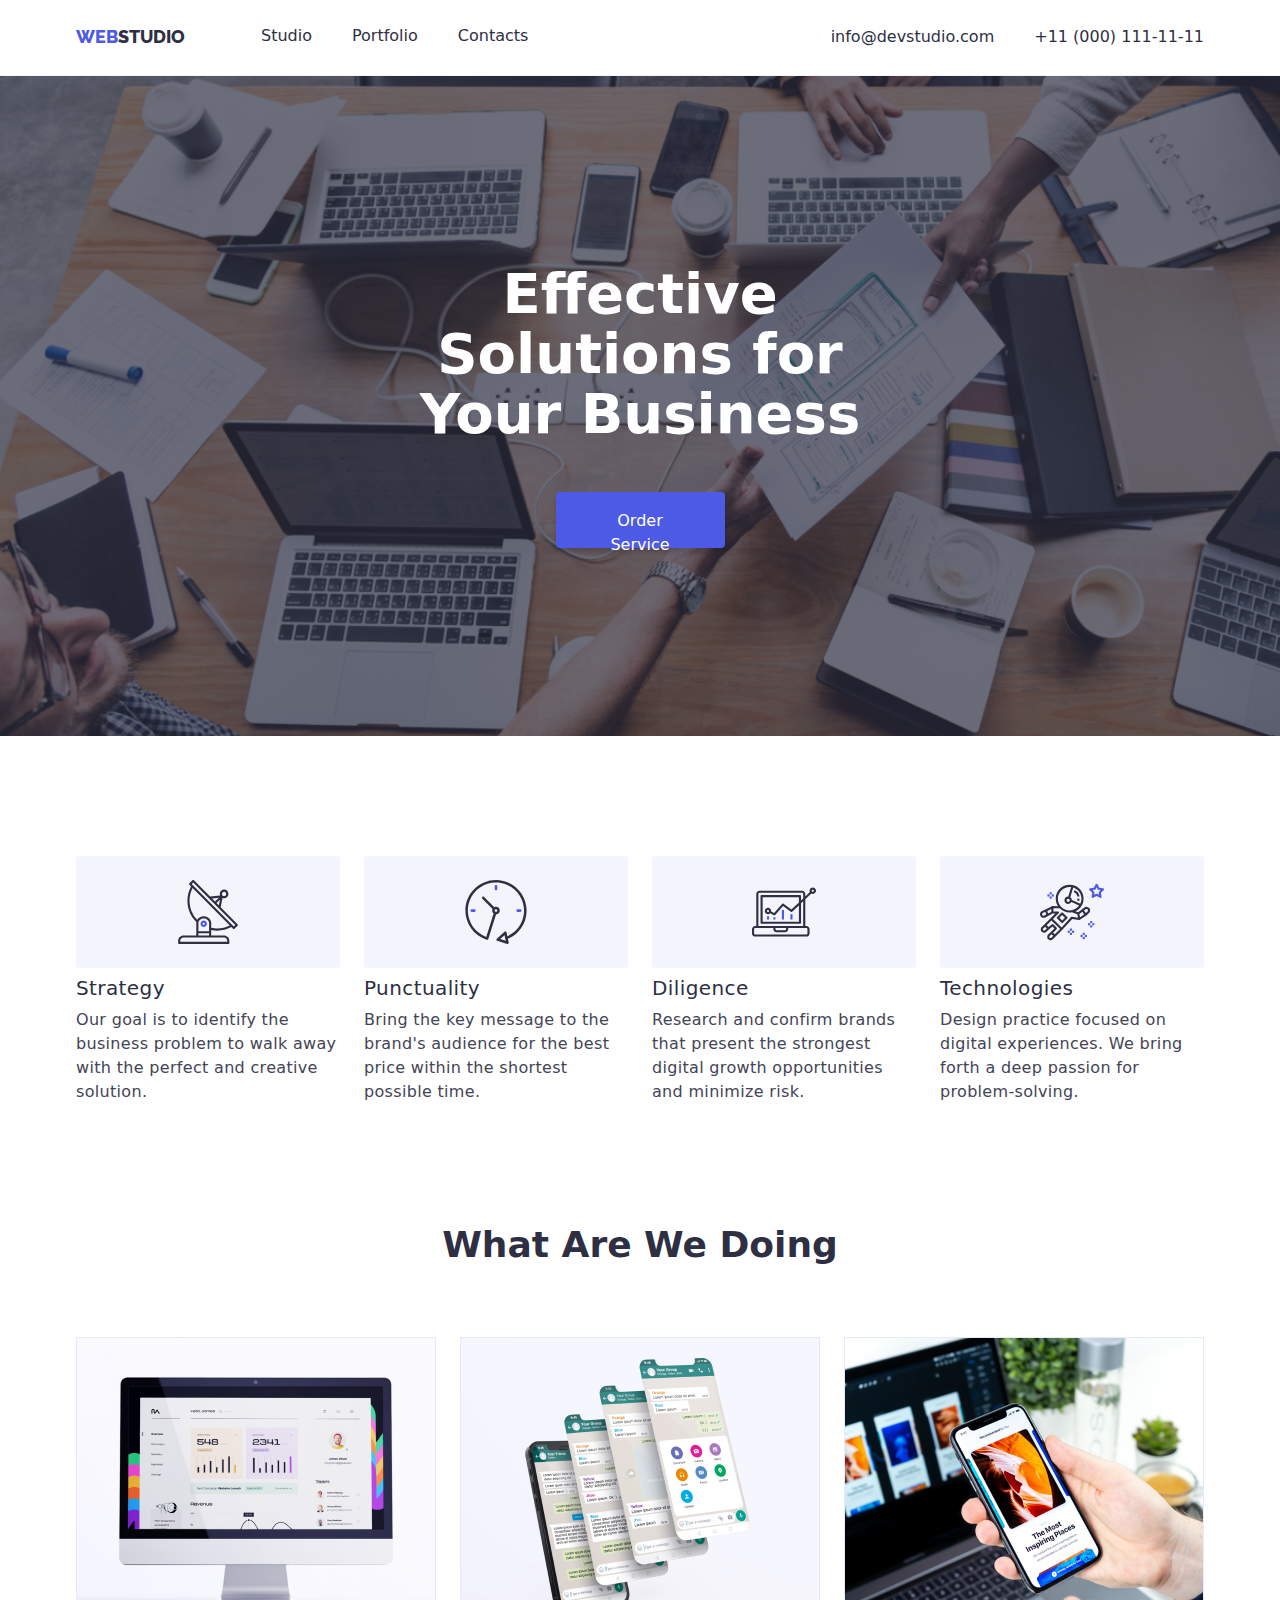
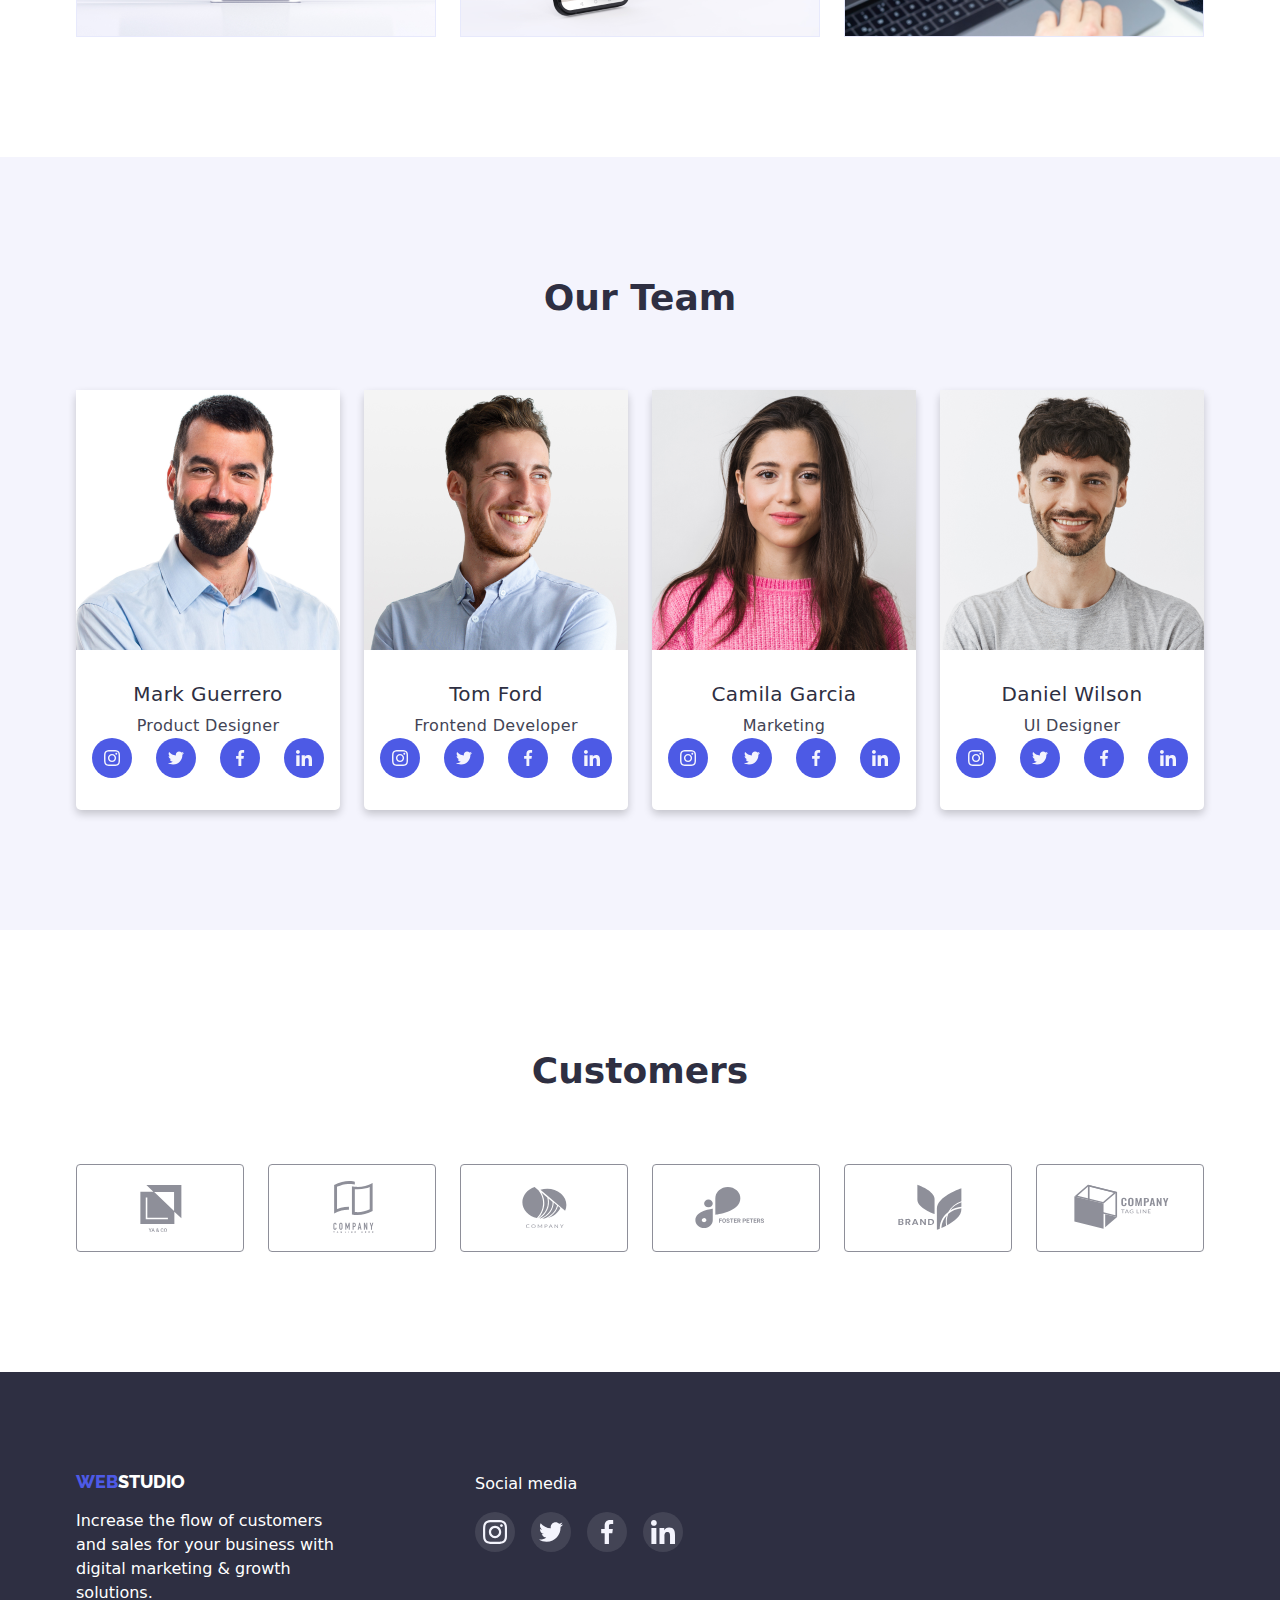
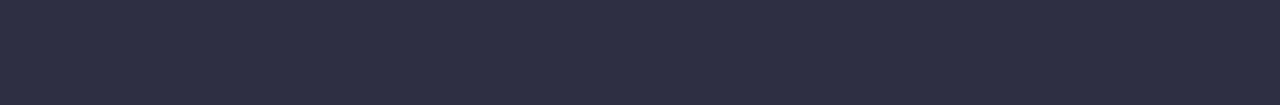
==== commit 536c3eb7: "." ====
--- a/index.html
+++ b/index.html
@@ -44,8 +44,7 @@
                         <li>
                             <div class="goals-logobox">
                                 <svg width="64" height="64" viewBox="0 0 64 64" fill="none" xmlns="http://www.w3.org/2000/svg">
-                                    <path d="M61.5463 44.1952L44.6599 27.1851L46.534 17.9541C47.0176 18.1429 47.5318 18.2416 48.0508 18.2453H48.0636C50.4482 18.2735 52.404 16.3633 52.4323 13.9788C52.4606 11.5943 50.5503 9.6384 48.1658 9.61013C45.7812 9.582 43.8254 11.4921 43.7971 13.8767C43.7911 14.3869 43.8755 14.8941 44.0466 15.3749L34.1266 16.5856L17.9452 0.32C17.7467 0.117467 17.4757 0.00226667 17.1921 0C16.9121 0.00146667 16.644 0.112933 16.4455 0.3104L13.4204 3.3184C13.004 3.73493 13.004 4.41013 13.4204 4.82667L15.0481 6.47787C8.74201 18.0737 10.7903 32.4335 20.0871 41.8037C20.1724 41.8853 20.2713 41.9513 20.3793 41.9989C20.3121 42.3599 20.2771 42.7261 20.2748 43.0933V55.4667H7.47481C4.53081 55.4701 2.14495 57.856 2.14148 60.8V62.9333C2.14148 63.5224 2.61908 64 3.20815 64H52.2748C52.8639 64 53.3415 63.5224 53.3415 62.9333V60.8C53.338 57.856 50.9522 55.4701 48.0082 55.4667H35.2082V49.9829C37.2134 50.4035 39.2564 50.6179 41.3052 50.6229C46.2215 50.6176 51.0595 49.392 55.3852 47.056L57.0215 48.7019C57.22 48.9044 57.491 49.0196 57.7746 49.0219C58.0546 49.0204 58.3227 48.9089 58.5212 48.7115L61.5463 45.7035C61.9627 45.2869 61.9627 44.6117 61.5463 44.1952ZM46.5596 12.4661C47.395 11.6352 48.7458 11.6389 49.5766 12.4743C50.4075 13.3096 50.4038 14.6604 49.5684 15.4912C49.1686 15.8889 48.6275 16.1121 48.0635 16.112H48.0571C46.879 16.1059 45.9287 15.1459 45.9348 13.9676C45.9378 13.4036 46.1639 12.8639 46.5638 12.4661H46.5596ZM44.0487 19.4752L42.8519 25.3664L40.5009 23.0016L44.0487 19.4752ZM42.837 17.6715L38.997 21.4891L36.0263 18.5024L42.837 17.6715ZM48.0082 57.6C49.7755 57.6 51.2082 59.0327 51.2082 60.8V61.8667H4.27481V60.8C4.27481 59.0327 5.70748 57.6 7.47481 57.6H48.0082ZM33.0748 53.3333V55.4667H22.4081V53.3333H33.0748ZM22.4081 51.2V43.0933C22.4081 40.5056 24.8007 38.4 27.7415 38.4C30.6823 38.4 33.0748 40.5056 33.0748 43.0933V51.2H22.4081ZM35.2082 47.808V43.0933C35.2082 39.3291 31.8588 36.2667 27.7415 36.2667C25.0793 36.2259 22.59 37.5809 21.1793 39.8389C13.0639 31.2913 11.2364 18.5485 16.6221 8.06467L53.8258 45.4816C48.081 48.404 41.4955 49.2268 35.2082 47.808ZM57.7863 46.4405L56.2834 44.9291L17.1815 5.59147L15.6721 4.07893L17.1815 2.57493L33.0513 18.5344C33.0588 18.5344 33.0631 18.5483 33.0706 18.5536L59.2999 44.9365L57.7863 46.4405Z" fill="#2E2F42"/>
-                                    <path d="M27.7511 40.5333H27.7415C25.9742 40.5306 24.5394 41.9612 24.5367 43.7285C24.534 45.4958 25.9646 46.9306 27.7319 46.9333H27.7415C29.5088 46.936 30.9436 45.5054 30.9463 43.7381C30.9489 41.9708 29.5184 40.536 27.7511 40.5333ZM28.4978 44.4896C28.297 44.6893 28.0248 44.801 27.7415 44.8C27.1524 44.7969 26.6774 44.3169 26.6804 43.7278C26.6819 43.4458 26.795 43.176 26.9948 42.977C27.1934 42.7796 27.4615 42.6681 27.7415 42.6666C28.3306 42.6697 28.8056 43.1497 28.8026 43.7388C28.8011 44.0208 28.688 44.2906 28.4882 44.4896H28.4978Z" fill="#4D5AE5"/>
+                                    <use href="./images/sprite.svg#icon-antenna-1"></use>
                                 </svg>
                             </div>
                             <h3 class="list-item-title">Strategy</h3>
@@ -57,19 +56,8 @@
                         <li>
                             <div class="goals-logobox">
                                 <svg width="64" height="64" viewBox="0 0 64 64" fill="none" xmlns="http://www.w3.org/2000/svg">
-                                    <g clip-path="url(#clip0_297080_1787)">
-                                    <path d="M62.5933 30.6025C62.5899 13.6978 48.8828 -0.00341734 31.9775 6.39362e-07C15.0728 0.00341861 1.37158 13.7109 1.375 30.6157C1.37793 43.9316 9.98877 55.7178 22.6738 59.7681C22.7949 59.8062 22.9209 59.8257 23.0474 59.8252C23.2886 59.8247 23.5249 59.7603 23.7324 59.6377C24.0024 59.478 24.2041 59.2241 24.2988 58.9248L32.0288 34.4248C34.1421 34.4141 35.8462 32.6919 35.835 30.5791C35.8242 28.4658 34.1025 26.7617 31.9893 26.7725C31.4209 26.7749 30.8599 26.9058 30.3491 27.1553L20.1372 16.9419C19.6304 16.4526 18.8232 16.4668 18.334 16.9731C17.8564 17.4678 17.8564 18.251 18.334 18.7456L28.5405 28.9639C27.7573 30.5625 28.2051 32.4922 29.6133 33.582L22.248 56.9277C7.69238 51.5659 0.239258 35.4199 5.60108 20.8643C10.9629 6.30859 27.1089 -1.14453 41.6646 4.21729C56.2202 9.5791 63.6733 25.7256 58.3115 40.2808C55.6919 47.3921 50.3096 53.1431 43.3872 56.2275L42.5913 52.479C42.4458 51.79 41.7686 51.3496 41.0796 51.4956C40.8623 51.542 40.6606 51.6441 40.4946 51.792L32.8208 58.6431C32.2944 59.1113 32.2476 59.9175 32.7163 60.4439C32.8687 60.6148 33.064 60.7417 33.2827 60.8115L43.0801 63.9385C43.7505 64.1538 44.4688 63.7852 44.6841 63.1143C44.7524 62.9024 44.7637 62.6768 44.7178 62.459L43.9356 58.7808C55.2642 54.0049 62.6196 42.8965 62.5933 30.6025ZM31.9844 29.3272C32.6885 29.3272 33.2598 29.8984 33.2598 30.6025C33.2598 31.3071 32.6885 31.8779 31.9844 31.8779C31.2798 31.8779 30.709 31.3071 30.709 30.6025C30.709 29.8984 31.2798 29.3272 31.9844 29.3272ZM36.1851 59.0552L40.5532 55.1587L41.7588 60.8394L36.1851 59.0552Z" fill="#2E2F42"/>
-                                    <path d="M30.709 6.37012V8.9209C30.709 9.62549 31.2798 10.1963 31.9844 10.1963C32.6885 10.1963 33.2598 9.62549 33.2598 8.9209V6.37012C33.2598 5.66602 32.6885 5.09473 31.9844 5.09473C31.2798 5.09473 30.709 5.66602 30.709 6.37012Z" fill="#4D5AE5"/>
-                                    <path d="M7.75195 29.3271C7.04736 29.3271 6.47656 29.8984 6.47656 30.6025C6.47656 31.3071 7.04736 31.8779 7.75195 31.8779H10.3027C11.0073 31.8779 11.5781 31.3071 11.5781 30.6025C11.5781 29.8984 11.0073 29.3271 10.3027 29.3271H7.75195Z" fill="#4D5AE5"/>
-                                    <path d="M56.2162 31.8779C56.9208 31.8779 57.4916 31.3071 57.4916 30.6025C57.4916 29.8984 56.9208 29.3271 56.2162 29.3271H53.6655C52.9614 29.3271 52.3901 29.8984 52.3901 30.6025C52.3901 31.3071 52.9614 31.8779 53.6655 31.8779H56.2162Z" fill="#4D5AE5"/>
-                                    </g>
-                                    <defs>
-                                    <clipPath id="clip0_297080_1787">
-                                    <rect width="64" height="64" fill="white"/>
-                                    </clipPath>
-                                    </defs>
-                                    </svg>
-                                    
+                                    <use href="./images/sprite.svg#icon-clock-1"></use>
+                                </svg>
                             </div>
                             <h3 class="list-item-title">Punctuality</h3>
                             <p class="list-item-desc">
@@ -80,19 +68,8 @@
                         <li>
                             <div class="goals-logobox">
                                 <svg width="64" height="64" viewBox="0 0 64 64" fill="none" xmlns="http://www.w3.org/2000/svg">
-                                    <g clip-path="url(#clip0_297080_1794)">
-                                    <path d="M29.8511 29.9292H31.9833V39.5242H29.8511V29.9292Z" fill="#4D5AE5"/>
-                                    <path d="M38.3799 34.1936H40.5121V39.5242H38.3799V34.1936Z" fill="#4D5AE5"/>
-                                    <path d="M21.3221 37.392H23.4544V39.5242H21.3221V37.392Z" fill="#4D5AE5"/>
-                                    <path d="M14.9255 36.3258H17.0578V39.5241H14.9255V36.3258Z" fill="#4D5AE5"/>
-                                    <path d="M3.19833 56.5819H54.3715C56.1378 56.5819 57.5699 55.1499 57.5699 53.3836V49.1192C57.5699 47.3529 56.1378 45.9209 54.3715 45.9209H53.3054V19.3343L59.3611 13.5977C60.7666 14.2905 62.4678 13.8699 63.3876 12.6003C64.308 11.3312 64.1789 9.58364 63.0826 8.46339C61.9863 7.34314 60.2424 7.17604 58.953 8.06776C57.6641 8.96 57.206 10.6513 57.8681 12.0719L53.3054 16.3973V13.9376C53.3054 12.1713 51.8734 10.7393 50.1071 10.7393H7.46276C5.6965 10.7393 4.26443 12.1713 4.26443 13.9376V45.9209H3.19833C1.43206 45.9209 0 47.3529 0 49.1192V53.3836C0 55.1499 1.43206 56.5819 3.19833 56.5819ZM60.7682 9.67317C61.3569 9.67317 61.8343 10.1505 61.8343 10.7393C61.8343 11.328 61.3569 11.8054 60.7682 11.8054C60.1794 11.8054 59.7021 11.328 59.7021 10.7393C59.7021 10.1505 60.1794 9.67317 60.7682 9.67317ZM6.39665 13.9376C6.39665 13.3489 6.874 12.8715 7.46276 12.8715H50.1071C50.6958 12.8715 51.1732 13.3489 51.1732 13.9376V18.4149L49.041 20.441V16.0698C49.041 15.4811 48.5636 15.0037 47.9749 15.0037H9.59498C9.00622 15.0037 8.52887 15.4811 8.52887 16.0698V42.7225C8.52887 43.3113 9.00622 43.7886 9.59498 43.7886H47.9749C48.5636 43.7886 49.041 43.3113 49.041 42.7225V23.3738L51.1732 21.3535V45.9209H6.39665V13.9376ZM15.9916 27.797C14.5492 27.7929 13.2826 28.7538 12.899 30.1442C12.5153 31.5346 13.1093 33.0094 14.3498 33.7455C15.5898 34.4815 17.1697 34.2967 18.2061 33.2936L21.912 35.1531C22.3425 35.3686 22.8646 35.2676 23.1847 34.9079L31.0624 26.0453L38.8062 31.848C39.2216 32.1593 39.8016 32.126 40.1784 31.7694L46.9088 25.3941V41.6564H10.6611V17.1359H46.9088V22.4566L39.3658 29.5997L31.5569 23.7455C31.1134 23.4134 30.4892 23.4758 30.1207 23.8897L22.1348 32.8751L19.1493 31.3821C19.1712 31.2541 19.1847 31.125 19.19 30.9953C19.19 29.2291 17.7579 27.797 15.9916 27.797ZM17.0577 30.9953C17.0577 31.5841 16.5804 32.0615 15.9916 32.0615C15.4029 32.0615 14.9255 31.5841 14.9255 30.9953C14.9255 30.4066 15.4029 29.9292 15.9916 29.9292C16.5804 29.9292 17.0577 30.4066 17.0577 30.9953ZM23.4544 48.0531H34.1155V49.1192C34.1155 49.7079 33.6381 50.1853 33.0494 50.1853H24.5205C23.9317 50.1853 23.4544 49.7079 23.4544 49.1192V48.0531ZM2.13222 49.1192C2.13222 48.5304 2.60957 48.0531 3.19833 48.0531H21.3222V49.1192C21.3222 50.8855 22.7542 52.3175 24.5205 52.3175H33.0494C34.8156 52.3175 36.2477 50.8855 36.2477 49.1192V48.0531H54.3715C54.9603 48.0531 55.4376 48.5304 55.4376 49.1192V53.3836C55.4376 53.9724 54.9603 54.4497 54.3715 54.4497H3.19833C2.60957 54.4497 2.13222 53.9724 2.13222 53.3836V49.1192Z" fill="#2E2F42"/>
-                                    </g>
-                                    <defs>
-                                    <clipPath id="clip0_297080_1794">
-                                    <rect width="64" height="64" fill="white"/>
-                                    </clipPath>
-                                    </defs>
-                                    </svg>
+                                    <use href="./images/sprite.svg#icon-diagram-1"></use>
+                                </svg>
                             </div>
                             <h3 class="list-item-title">Diligence</h3>
                             <p class="list-item-desc">
@@ -103,28 +80,8 @@
                         <li>
                             <div class="goals-logobox">
                                 <svg width="64" height="64" viewBox="0 0 64 64" fill="none" xmlns="http://www.w3.org/2000/svg">
-                                    <path d="M63.9481 9.04812C63.8222 8.66299 63.4894 8.38149 63.0873 8.32274L59.2665 7.76698L57.5566 4.30455C57.1982 3.57492 56.0025 3.57492 55.6441 4.30455L53.9342 7.76698L50.1132 8.32286C49.7111 8.38149 49.3784 8.66212 49.2514 9.04825C49.1266 9.43438 49.23 9.85889 49.5212 10.1416L52.2872 12.8372L51.6344 16.6431C51.5661 17.0431 51.7304 17.4474 52.0579 17.6864C52.3897 17.9275 52.8227 17.9573 53.1822 17.7674L56.5998 15.97L60.0175 17.7674C60.1733 17.8495 60.345 17.89 60.5146 17.89C60.7354 17.89 60.9563 17.8218 61.1419 17.6863C61.4704 17.4474 61.6347 17.043 61.5654 16.643L60.9127 12.8371L63.6786 10.1415C63.9683 9.85776 64.073 9.43425 63.9481 9.04812ZM59.0223 11.702C58.7716 11.9463 58.6564 12.3004 58.7161 12.6461L59.098 14.8743L57.097 13.8226C56.9412 13.7404 56.7706 13.6999 56.5998 13.6999C56.4292 13.6999 56.2596 13.7404 56.1027 13.8226L54.1016 14.8743L54.4834 12.6461C54.5432 12.3004 54.4279 11.9474 54.1773 11.702L52.557 10.1234L54.7949 9.79801C55.1427 9.74788 55.4424 9.52926 55.5982 9.2145L56.5987 7.18785L57.5992 9.2145C57.755 9.52913 58.0547 9.74788 58.4025 9.79801L60.6404 10.1234L59.0223 11.702Z" fill="#4D5AE5"/>
-                                    <path d="M52.267 41.0444H50.1335V43.1778H52.267V41.0444Z" fill="#4D5AE5"/>
-                                    <path d="M52.267 45.3112H50.1335V47.4446H52.267V45.3112Z" fill="#4D5AE5"/>
-                                    <path d="M54.4004 43.1778H52.267V45.3112H54.4004V43.1778Z" fill="#4D5AE5"/>
-                                    <path d="M50.1337 43.1778H48.0002V45.3112H50.1337V43.1778Z" fill="#4D5AE5"/>
-                                    <path d="M44.8001 52.778H42.6667V54.9113H44.8001V52.778Z" fill="#4D5AE5"/>
-                                    <path d="M44.8001 57.0446H42.6667V59.1781H44.8001V57.0446Z" fill="#4D5AE5"/>
-                                    <path d="M46.9336 54.9113H44.8002V57.0448H46.9336V54.9113Z" fill="#4D5AE5"/>
-                                    <path d="M42.6667 54.9113H40.5333V57.0448H42.6667V54.9113Z" fill="#4D5AE5"/>
-                                    <path d="M32 48.5113H29.8666V50.6447H32V48.5113Z" fill="#4D5AE5"/>
-                                    <path d="M32 52.778H29.8666V54.9113H32V52.778Z" fill="#4D5AE5"/>
-                                    <path d="M34.1334 50.6445H32V52.7779H34.1334V50.6445Z" fill="#4D5AE5"/>
-                                    <path d="M29.8666 50.6445H27.7332V52.7779H29.8666V50.6445Z" fill="#4D5AE5"/>
-                                    <path d="M11.733 12.2439H9.59961V14.3773H11.733V12.2439Z" fill="#4D5AE5"/>
-                                    <path d="M11.733 16.5108H9.59961V18.6442H11.733V16.5108Z" fill="#4D5AE5"/>
-                                    <path d="M13.8663 14.3774H11.7329V16.5108H13.8663V14.3774Z" fill="#4D5AE5"/>
-                                    <path d="M9.59959 14.3774H7.46619V16.5108H9.59959V14.3774Z" fill="#4D5AE5"/>
-                                    <path d="M49.4295 28.3189C48.8546 27.5434 48.0109 27.0443 47.053 26.9098C46.0908 26.7733 45.1414 27.026 44.3734 27.6138L41.8699 29.5327L41.8688 29.5338L38.0734 32.368L35.3577 31.2864C40.2004 29.1136 43.585 24.2698 43.585 18.6462C43.585 11.0002 37.3396 4.77933 29.6627 4.77933C21.9858 4.77933 15.7405 11.0002 15.7405 18.6462C15.7405 21.4175 16.5692 23.9945 17.9805 26.163L12.4529 26.115C12.4497 26.115 12.4465 26.115 12.4433 26.115C12.4262 26.115 12.4124 26.1235 12.3964 26.1247C12.2908 26.1289 12.1873 26.1503 12.086 26.1865C12.0604 26.1962 12.0338 26.2015 12.0093 26.2132C11.9965 26.2185 11.9837 26.2195 11.9709 26.2259L5.50468 29.4185C5.50356 29.4185 5.50256 29.4185 5.50256 29.4195L1.71575 31.2405C1.67412 31.2586 1.6315 31.2831 1.58987 31.3109C0.0804746 32.3156 -0.433659 34.289 0.393104 35.9018C0.833611 36.7594 1.5835 37.391 2.50514 37.68C2.86039 37.7908 3.22302 37.8453 3.58353 37.8453C4.16279 37.8453 4.73667 37.7035 5.26243 37.423L8.03797 35.9467L12.566 33.6085L15.2797 33.5925L4.39629 44.4237C4.39529 44.4248 4.39417 44.4248 4.39304 44.4258L1.71563 47.0925C1.08312 47.7219 0.73536 48.557 0.73536 49.4478C0.73536 50.3374 1.08312 51.1747 1.71563 51.8052C2.36526 52.4516 3.21965 52.7758 4.07404 52.7758C4.92955 52.7758 5.78281 52.4516 6.43457 51.8052L9.06287 49.1875L12.5445 46.588L14.3462 48.3821L10.8229 51.8904C10.8219 51.8916 10.8208 51.8916 10.8196 51.8926L8.14223 54.5592C7.50972 55.1886 7.16196 56.0237 7.16196 56.9145C7.16196 57.8041 7.50972 58.6414 8.14223 59.2719C8.79186 59.9183 9.64738 60.2426 10.5018 60.2426C11.3562 60.2426 12.2117 59.9183 12.8623 59.2719L15.5407 56.6052L19.8255 52.3386C19.8267 52.3374 19.8267 52.3364 19.8277 52.3353L21.8469 50.3353L21.8394 50.3278C21.8522 50.315 21.8703 50.3106 21.8832 50.2969L32.2151 38.9805L39.1571 39.9682C39.2072 39.9757 39.2573 39.9789 39.3075 39.9789C39.4366 39.9789 39.5613 39.948 39.6818 39.9021C39.7171 39.8894 39.748 39.8722 39.7811 39.8552C39.8195 39.836 39.86 39.8254 39.8963 39.8009L46.3231 35.5342C46.3466 35.5182 46.3593 35.4925 46.3817 35.4755C46.4073 35.4553 46.4393 35.4468 46.4627 35.4243L49.0056 33.0424C50.3288 31.8026 50.5111 29.7717 49.4295 28.3189ZM4.26079 35.5403C3.91416 35.7259 3.52053 35.7632 3.14402 35.6438C2.77064 35.5275 2.46776 35.2725 2.29063 34.928C1.9685 34.3008 2.15513 33.537 2.71939 33.1243L5.34668 31.8602L5.97919 33.7088L6.24482 34.4853L4.26079 35.5403ZM11.255 31.8849L8.15848 33.4849L7.64759 31.9915L7.28071 30.9184L11.3342 28.9172L11.255 31.8849ZM41.4539 18.644C41.4539 20.4808 41.0155 22.2132 40.256 23.763L31.8932 19.9646C31.8057 18.8179 31.2106 17.8142 30.3167 17.189L33.2447 7.46837C38.0001 8.98102 41.4539 13.4173 41.4539 18.644ZM17.876 18.644C17.876 12.1746 23.1646 6.91049 29.6649 6.91049C30.1706 6.91049 30.6655 6.95311 31.1551 7.01499L28.291 16.5224C28.2527 16.5213 28.2164 16.5106 28.1769 16.5106C26.1118 16.5106 24.4317 18.1853 24.4317 20.2441C24.4317 22.3027 26.1118 23.9775 28.1769 23.9775C29.5657 23.9775 30.7657 23.2106 31.4132 22.0883L39.1381 25.5978C36.9887 28.4906 33.5486 30.3776 29.6648 30.3776C23.1646 30.3776 17.876 25.1135 17.876 18.644ZM29.7887 20.2441C29.7887 21.1262 29.0654 21.8441 28.1769 21.8441C27.2884 21.8441 26.5651 21.1262 26.5651 20.2441C26.5651 19.3619 27.2884 18.644 28.1769 18.644C29.0654 18.644 29.7887 19.3619 29.7887 20.2441ZM4.92968 50.2925C4.45717 50.7608 3.69228 50.7598 3.2209 50.2936C2.99365 50.0664 2.86889 49.7668 2.86889 49.4478C2.86889 49.1299 2.99365 48.8301 3.2209 48.6051L5.14505 46.6882L6.84746 48.3832L4.92968 50.2925ZM11.3574 57.7594C10.8849 58.2276 10.119 58.2288 9.6475 57.7605C9.42025 57.5333 9.29549 57.2336 9.29549 56.9146C9.29549 56.5967 9.42025 56.297 9.6475 56.072L11.5729 54.1541L12.3783 54.9552L13.2764 55.8491L11.3574 57.7594ZM18.3208 50.8217C18.3196 50.8227 18.3186 50.8227 18.3175 50.8238L14.7878 54.3438L13.9824 53.5427L13.0843 52.6488L16.6107 49.1384C16.6107 49.1384 16.6107 49.1384 16.6107 49.1374C16.6119 49.1363 16.6129 49.1363 16.614 49.1353C16.694 49.0553 16.7441 48.9593 16.7932 48.8644C16.8071 48.8366 16.8337 48.8131 16.8455 48.7844C16.8786 48.7023 16.8839 48.6138 16.8967 48.5272C16.9031 48.4781 16.9245 48.4324 16.9245 48.3821C16.9245 48.3106 16.8989 48.2414 16.884 48.1709C16.8712 48.1069 16.8712 48.0417 16.8466 47.98C16.8061 47.8797 16.7367 47.7912 16.6642 47.7047C16.644 47.6812 16.6365 47.6514 16.6141 47.629C16.6141 47.629 16.6141 47.629 16.613 47.629C16.6119 47.628 16.6119 47.6257 16.6109 47.6247L13.3969 44.4247C13.3628 44.3906 13.3191 44.3767 13.2807 44.3479C13.2242 44.3042 13.1698 44.2637 13.1068 44.2327C13.0461 44.2028 12.9842 44.1847 12.9202 44.1676C12.8519 44.1483 12.7858 44.1334 12.7143 44.1281C12.6492 44.1238 12.5884 44.1302 12.5234 44.1377C12.4519 44.1462 12.3848 44.1558 12.3154 44.1782C12.2482 44.1996 12.1885 44.2326 12.1267 44.2678C12.0872 44.2902 12.0424 44.2977 12.005 44.3254L8.45836 46.973L6.6567 45.1788L11.4547 40.4065L20.1759 48.9838L18.3208 50.8217ZM31.9584 36.7883C31.9275 36.7841 31.8986 36.7958 31.8677 36.7937C31.7898 36.7894 31.7152 36.7948 31.6373 36.8076C31.5766 36.8182 31.519 36.8299 31.4613 36.8502C31.3931 36.8737 31.3312 36.9057 31.2682 36.9441C31.2085 36.9803 31.1541 37.0187 31.1018 37.0667C31.0762 37.0891 31.0453 37.0998 31.0218 37.1253L21.6253 47.4167L12.9692 38.9035L18.6354 33.2671C19.0525 32.8511 19.0546 32.1759 18.6386 31.7577C18.4285 31.5476 18.1523 31.4441 17.876 31.4452V31.4442L13.4386 31.4709L13.4941 28.2559L19.7022 28.3093C22.2323 30.8971 25.7609 32.511 29.6649 32.511C30.5396 32.511 31.393 32.4204 32.2239 32.2656C32.3039 32.3296 32.3827 32.3948 32.4831 32.4353L37.3024 34.3553L37.6074 35.8721L37.9637 37.6427L31.9584 36.7883ZM40.0406 37.1446L39.4145 34.0288L42.3073 31.8687L43.0647 32.8735L44.2007 34.3818L40.0406 37.1446ZM47.5478 31.4826L45.8721 33.0528L44.0097 30.5802L45.6726 29.3056C45.9829 29.0667 46.3745 28.9696 46.7585 29.0197C47.1446 29.0741 47.486 29.2757 47.7185 29.5882C48.1516 30.1717 48.078 30.9856 47.5478 31.4826Z" fill="#2E2F42"/>
-                                    <path d="M27.2041 37.0881L22.9182 32.8214C22.5033 32.4065 21.829 32.4065 21.413 32.8214L17.1282 37.0881C16.9277 37.2897 16.8146 37.5606 16.8146 37.8443C16.8146 38.1281 16.9266 38.4001 17.1282 38.6006L21.413 42.8673C21.621 43.0742 21.8942 43.1777 22.1662 43.1777C22.4382 43.1777 22.7112 43.0742 22.9182 42.8673L27.2041 38.6006C27.4046 38.4001 27.5187 38.1281 27.5187 37.8443C27.5187 37.5606 27.4056 37.2886 27.2041 37.0881ZM22.1662 40.606L19.3927 37.8443L22.1662 35.0827L24.9406 37.8443L22.1662 40.606Z" fill="#2E2F42"/>
-                                    <path d="M34.3285 10.1415L33.8132 12.2131C33.9551 12.2483 37.2885 13.1166 37.2885 16.5108H39.4219C39.4218 12.4765 36.0906 10.5799 34.3285 10.1415Z" fill="#2E2F42"/>
-                                    <path d="M39.422 18.644H37.2886V20.7775H39.422V18.644Z" fill="#2E2F42"/>
-                                    </svg>
+                                    <use href="./images/sprite.svg#icon-astronaut-1"></use>
+                                </svg>
                             </div>
                             <h3 class="list-item-title">Technologies</h3>
                             <p class="list-item-desc">
@@ -441,102 +398,45 @@
                     <h2 class="titles">Customers</h2>
                     <ul class="customers-list">
                         <li class="customer-box">
-                            <svg width="104" height="56" viewBox="0 0 104 56" fill="none" xmlns="http://www.w3.org/2000/svg">
-                                <path fill-rule="evenodd" clip-rule="evenodd" d="M38 7L45.0078 13.6764L32 13.6687V46.0609H66V33.6758L73 40.3448V7H38ZM65.6924 32.8922L45.8226 13.962H65.6924V32.8922ZM59.5231 41.3227H37.3801V19.5373H38.9453V39.8475H59.5231V41.3227ZM41.7959 52.0611L40.9707 50.3643H40.2896L41.4858 52.6104V53.919H42.1035V52.6104L43.2998 50.3643H42.6211L41.7959 52.0611ZM44.8379 50.3643H44.9844L46.3271 53.919H45.6826L45.395 53.0865H44.0189L43.7319 53.919H43.0898L44.4277 50.3643H44.5718H44.8379ZM44.1864 52.6007H45.2271L44.7062 51.0927L44.1864 52.6007ZM48.4821 52.0117C48.4553 51.9776 48.4295 51.9445 48.4048 51.9122C48.3136 51.7917 48.2428 51.6754 48.1924 51.5631C48.1419 51.4491 48.1167 51.3319 48.1167 51.2115C48.1167 51.026 48.1549 50.8665 48.2314 50.733C48.3079 50.5995 48.4162 50.497 48.5562 50.4254C48.6961 50.3521 48.8597 50.3155 49.0469 50.3155C49.2275 50.3155 49.383 50.3521 49.5132 50.4254C49.645 50.497 49.7459 50.5922 49.8159 50.711C49.8875 50.8298 49.9233 50.96 49.9233 51.1016C49.9233 51.2139 49.903 51.3165 49.8623 51.4093C49.8216 51.502 49.7655 51.5867 49.6938 51.6632C49.6222 51.7397 49.5392 51.8121 49.4448 51.8805L49.1979 52.0602L49.9018 52.8909C49.925 52.8453 49.946 52.7973 49.9648 52.7472C50.0251 52.5909 50.0552 52.4176 50.0552 52.2271H50.563C50.563 52.3997 50.5459 52.5632 50.5117 52.7179C50.4792 52.8725 50.4263 53.0157 50.353 53.1475C50.3233 53.2022 50.2897 53.2545 50.2522 53.3044L50.7729 53.919H50.0918L49.8852 53.676C49.7734 53.7609 49.6518 53.8272 49.5205 53.8751C49.348 53.9369 49.1641 53.9679 48.9688 53.9679C48.7327 53.9679 48.5285 53.9247 48.356 53.8385C48.1834 53.7522 48.05 53.6334 47.9556 53.482C47.8628 53.3306 47.8164 53.1573 47.8164 52.962C47.8164 52.8171 47.8465 52.6902 47.9067 52.5811C47.967 52.4705 48.0492 52.3679 48.1533 52.2735C48.2495 52.1862 48.3591 52.099 48.4821 52.0117ZM48.7738 52.3689L48.7002 52.4224C48.6139 52.4924 48.5496 52.56 48.5073 52.6251C48.4666 52.6886 48.4398 52.7472 48.4268 52.8009C48.4137 52.8546 48.4072 52.9018 48.4072 52.9425C48.4072 53.0466 48.4292 53.141 48.4731 53.2257C48.5187 53.3103 48.5846 53.3778 48.6709 53.4283C48.7588 53.4771 48.8654 53.5015 48.9907 53.5015C49.1258 53.5015 49.2568 53.4714 49.3838 53.4112C49.4474 53.3802 49.5078 53.3429 49.5648 53.2992L48.7738 52.3689ZM48.9143 51.7196L49.1323 51.5728C49.2349 51.5045 49.3081 51.4377 49.3521 51.3726C49.396 51.3059 49.418 51.2229 49.418 51.1236C49.418 51.039 49.3854 50.9609 49.3203 50.8892C49.2552 50.8176 49.1632 50.7818 49.0444 50.7818C48.9614 50.7818 48.8914 50.8013 48.8345 50.8404C48.7775 50.8778 48.7344 50.9283 48.7051 50.9918C48.6774 51.0536 48.6636 51.1228 48.6636 51.1993C48.6636 51.2725 48.6823 51.3482 48.7197 51.4263C48.7572 51.5028 48.8084 51.5834 48.8735 51.668C48.8868 51.685 48.9004 51.7021 48.9143 51.7196ZM55.1333 52.7618H54.5229C54.505 52.9164 54.4676 53.0474 54.4106 53.1549C54.3553 53.2607 54.2731 53.3412 54.1641 53.3966C54.0566 53.4519 53.9159 53.4796 53.7417 53.4796C53.5985 53.4796 53.4756 53.4511 53.373 53.3941C53.2705 53.3372 53.1859 53.2566 53.1191 53.1524C53.054 53.0483 53.0052 52.9237 52.9727 52.7789C52.9417 52.6324 52.9263 52.4696 52.9263 52.2906V51.9903C52.9263 51.8015 52.9434 51.6339 52.9775 51.4874C53.0133 51.3393 53.0662 51.2148 53.1362 51.1138C53.2062 51.0129 53.2933 50.9364 53.3975 50.8844C53.5016 50.8323 53.6237 50.8062 53.7637 50.8062C53.9346 50.8062 54.0729 50.8355 54.1787 50.8941C54.2845 50.9511 54.3643 51.0341 54.418 51.1431C54.4733 51.2522 54.5091 51.3832 54.5254 51.5362H55.1357C55.1113 51.2986 55.0446 51.0878 54.9355 50.9039C54.8281 50.72 54.6768 50.5759 54.4814 50.4718C54.2861 50.3676 54.0469 50.3155 53.7637 50.3155C53.5407 50.3155 53.3397 50.3546 53.1606 50.4327C52.9832 50.5108 52.8311 50.6239 52.7041 50.7721C52.5771 50.9185 52.4795 51.0951 52.4111 51.3018C52.3444 51.5085 52.311 51.7397 52.311 51.9952V52.2906C52.311 52.5461 52.3436 52.7773 52.4087 52.984C52.4754 53.1907 52.5715 53.3673 52.6968 53.5138C52.8221 53.6586 52.9727 53.7709 53.1484 53.8507C53.3242 53.9288 53.522 53.9679 53.7417 53.9679C54.0282 53.9679 54.2715 53.9158 54.4717 53.8116C54.6719 53.7074 54.8273 53.565 54.938 53.3844C55.0487 53.2021 55.1138 52.9945 55.1333 52.7618ZM58.5244 52.2393V52.044C58.5244 51.7755 58.4886 51.5354 58.417 51.3238C58.347 51.1106 58.2469 50.9291 58.1167 50.7794C57.9865 50.628 57.8311 50.5133 57.6504 50.4351C57.4697 50.3554 57.2695 50.3155 57.0498 50.3155C56.8317 50.3155 56.6323 50.3554 56.4517 50.4351C56.2726 50.5133 56.1172 50.628 55.9854 50.7794C55.8551 50.9291 55.7542 51.1106 55.6826 51.3238C55.611 51.5354 55.5752 51.7755 55.5752 52.044V52.2393C55.5752 52.5079 55.611 52.7488 55.6826 52.962C55.7559 53.1752 55.8584 53.3567 55.9902 53.5064C56.1221 53.6562 56.2775 53.7709 56.4565 53.8507C56.6372 53.9288 56.8366 53.9679 57.0547 53.9679C57.2744 53.9679 57.4746 53.9288 57.6553 53.8507C57.8359 53.7709 57.9906 53.6562 58.1191 53.5064C58.2493 53.3567 58.3494 53.1752 58.4194 52.962C58.4894 52.7488 58.5244 52.5079 58.5244 52.2393ZM57.9116 52.0391V52.2393C57.9116 52.4379 57.8921 52.6137 57.853 52.7667C57.8156 52.9197 57.7603 53.0491 57.687 53.1549C57.6138 53.259 57.5243 53.338 57.4185 53.3917C57.3127 53.4438 57.1914 53.4698 57.0547 53.4698C56.9196 53.4698 56.7992 53.4438 56.6934 53.3917C56.5876 53.338 56.4964 53.259 56.4199 53.1549C56.3451 53.0491 56.2881 52.9197 56.249 52.7667C56.21 52.6137 56.1904 52.4379 56.1904 52.2393V52.0391C56.1904 51.8406 56.21 51.6656 56.249 51.5142C56.2881 51.3612 56.3442 51.2335 56.4175 51.1309C56.4923 51.0268 56.5827 50.9486 56.6885 50.8966C56.7943 50.8429 56.9147 50.816 57.0498 50.816C57.1849 50.816 57.3062 50.8429 57.4136 50.8966C57.521 50.9486 57.6113 51.0268 57.6846 51.1309C57.7594 51.2335 57.8156 51.3612 57.853 51.5142C57.8921 51.6656 57.9116 51.8406 57.9116 52.0391Z" fill="#8E8F99"/>
-                                </svg>
+                            <a href="">
+                                <svg width="104" height="56" fill="none" xmlns="http://www.w3.org/2000/svg">
+                                    <use href="./images/sprite.svg#icon-Logo"></use>
+                                </svg>
+                            </a>
                         </li>
                         <li class="customer-box">
                             <a href="">
-                                <svg width="104" height="56" viewBox="0 0 104 56" fill="none" xmlns="http://www.w3.org/2000/svg">
-                                    <path fill-rule="evenodd" clip-rule="evenodd" d="M50.1136 5.93452H49.977C49.7671 5.92181 49.5571 5.91672 49.3471 5.91163H49.3471H49.3269H48.8918C48.4946 5.91163 48.0898 5.92181 47.6876 5.94215C47.6573 5.93994 47.6269 5.93994 47.5966 5.94215C43.9522 6.14863 40.3817 7.05951 37.0805 8.62492L36.6479 8.83344V30.9746L37.6598 30.6313C38.5477 30.3261 39.4938 30.0515 40.4728 29.7972C43.1193 29.1178 45.8367 28.7567 48.568 28.7216V31.6306C48.2062 31.6332 47.8546 31.6434 47.503 31.6612H47.4195C45.3175 31.7765 43.2317 32.0967 41.1913 32.6173C38.6072 33.2643 36.1143 34.2357 33.7716 35.5086V7.11189C36.2047 5.69275 38.8253 4.62687 41.5556 3.94596C43.9527 3.32705 46.4169 3.00931 48.8918 3H49.3193C49.8303 3.01271 50.3287 3.0356 50.7967 3.0712C52.0297 3.15778 53.2528 3.35263 54.4521 3.65353V6.51685C53.2874 6.24551 52.1032 6.06695 50.9105 5.98284C50.8863 5.98079 50.8621 5.97872 50.8379 5.97666C50.5911 5.95561 50.344 5.93452 50.1136 5.93452ZM55.1528 8.86138C55.7877 8.9097 56.4455 8.93259 57.1108 8.93259C59.7125 8.92307 62.3031 8.59083 64.8239 7.94339C67.4068 7.29396 69.8986 6.32178 72.2411 5.04956V32.9402C69.8067 34.3585 67.1853 35.4243 64.4546 36.1061C62.0571 36.7227 59.5931 37.0395 57.1184 37.0496C55.2433 37.0647 53.3737 36.8443 51.553 36.3935V8.32229C51.983 8.42146 52.4257 8.51301 52.876 8.58929C53.6147 8.7139 54.3939 8.80544 55.1528 8.86138ZM69.3471 9.07753L68.3352 9.41828C67.4042 9.73106 66.4657 10.0108 65.5221 10.26C62.7749 10.966 59.9514 11.3281 57.1158 11.3382C56.4556 11.3382 55.8485 11.3204 55.2616 11.2822L54.4546 11.2288V31.3178V34.0057L55.1477 34.0667C55.7903 34.1227 56.4531 34.1506 57.1209 34.1506C59.3544 34.1412 61.5781 33.8533 63.7412 33.2937C65.5223 32.8469 67.2552 32.2243 68.9145 31.4348L69.3471 31.2263V9.07753Z" fill="#8E8F99"/>
-                                    <path d="M35.7371 45.2124C35.5917 45.0615 35.4163 44.943 35.2224 44.8646C35.0284 44.7862 34.8203 44.7496 34.6114 44.7572C34.3888 44.7542 34.1678 44.7957 33.9613 44.8793C33.7719 44.9547 33.5998 45.068 33.4553 45.2124C33.3125 45.3572 33.2013 45.5304 33.129 45.721C33.0497 45.9207 33.0101 46.1341 33.0126 46.3491V50.1431C33.0036 50.4104 33.0546 50.6764 33.1619 50.9212C33.2514 51.1156 33.3807 51.2889 33.5413 51.4298C33.693 51.5575 33.871 51.6495 34.0625 51.6994C34.2469 51.7512 34.4376 51.7777 34.6291 51.7782C34.8404 51.7803 35.0495 51.7351 35.2413 51.646C35.4309 51.563 35.6028 51.4438 35.7473 51.295C35.8881 51.1476 36.0005 50.9752 36.0786 50.7864C36.1597 50.5951 36.201 50.3892 36.2001 50.1812V49.7566H35.2084V50.0948C35.2114 50.2103 35.1916 50.3252 35.1502 50.433C35.1179 50.5137 35.0688 50.5866 35.006 50.6466C34.9446 50.6962 34.8742 50.7334 34.7986 50.7559C34.7316 50.7782 34.6617 50.7902 34.5912 50.7915C34.5026 50.8018 34.413 50.7885 34.3312 50.7527C34.2495 50.717 34.1786 50.6602 34.1257 50.5881C34.0322 50.4356 33.9864 50.2585 33.9942 50.0795V46.5423C33.988 46.3462 34.0297 46.1515 34.1156 45.9753C34.1671 45.8952 34.2399 45.8313 34.3258 45.7908C34.4117 45.7503 34.5071 45.7349 34.6013 45.7464C34.6868 45.7434 34.7717 45.7612 34.8488 45.7984C34.9259 45.8356 34.9929 45.8911 35.044 45.96C35.155 46.1057 35.213 46.2852 35.2084 46.4686V46.7966H36.19V46.4101C36.1919 46.1831 36.1507 45.9578 36.0685 45.7464C35.9953 45.5476 35.8825 45.3659 35.7371 45.2124Z" fill="#8E8F99"/>
-                                    <path d="M41.6289 45.1691C41.3127 44.9021 40.9136 44.7546 40.5007 44.7521C40.2987 44.7529 40.0984 44.7891 39.9087 44.8589C39.7161 44.9279 39.5384 45.0332 39.3851 45.1691C39.2208 45.3168 39.0897 45.498 39.0005 45.7006C38.9006 45.9323 38.8515 46.183 38.8563 46.4355V50.0744C38.8495 50.3304 38.8987 50.5847 39.0005 50.8195C39.0903 51.0151 39.2215 51.1887 39.3851 51.328C39.5367 51.4688 39.7147 51.5777 39.9087 51.6485C40.0984 51.7183 40.2987 51.7544 40.5007 51.7553C40.7027 51.7549 40.9031 51.7187 41.0926 51.6485C41.29 51.5767 41.4719 51.468 41.6289 51.328C41.7871 51.1861 41.9145 51.013 42.0033 50.8195C42.1051 50.5847 42.1544 50.3304 42.1475 50.0744V46.4355C42.1524 46.183 42.1032 45.9323 42.0033 45.7006C41.9151 45.5001 41.7878 45.3194 41.6289 45.1691ZM41.166 50.0744C41.1743 50.1714 41.1609 50.269 41.1268 50.3601C41.0926 50.4512 41.0386 50.5334 40.9687 50.6008C40.8377 50.7106 40.6725 50.7708 40.5019 50.7708C40.3313 50.7708 40.1662 50.7106 40.0352 50.6008C39.9652 50.5334 39.9112 50.4512 39.8771 50.3601C39.8429 50.269 39.8295 50.1714 39.8379 50.0744V46.4355C39.8295 46.3385 39.8429 46.2409 39.8771 46.1498C39.9112 46.0587 39.9652 45.9764 40.0352 45.9091C40.1662 45.7993 40.3313 45.7391 40.5019 45.7391C40.6725 45.7391 40.8377 45.7993 40.9687 45.9091C41.0386 45.9764 41.0926 46.0587 41.1268 46.1498C41.1609 46.2409 41.1743 46.3385 41.166 46.4355V50.0744Z" fill="#8E8F99"/>
-                                    <path d="M49.3673 51.6994V44.8107H48.4136L47.1614 48.4572H47.1437L45.8813 44.8107H44.9377V51.6994H45.9218V47.5087H45.9395L46.9033 50.4712H47.3941L48.3655 47.5087H48.3832V51.6994H49.3673Z" fill="#8E8F99"/>
-                                    <path d="M54.9581 45.2937C54.8065 45.1237 54.6153 44.9943 54.4015 44.9173C54.1712 44.8424 53.9302 44.8063 53.6881 44.8105H52.226V51.6993H53.2075V49.0089H53.7134C54.0197 49.0228 54.3244 48.958 54.5988 48.8207C54.822 48.6968 55.0081 48.515 55.1377 48.2943C55.2512 48.1111 55.3277 47.9071 55.3628 47.6942C55.4014 47.435 55.4192 47.173 55.4159 46.911C55.4255 46.5802 55.3932 46.2495 55.3198 45.9269C55.2543 45.6885 55.1299 45.4706 54.9581 45.2937ZM54.4521 47.3941C54.4479 47.5188 54.4168 47.6412 54.361 47.7527C54.3049 47.8586 54.2162 47.9434 54.1081 47.9942C53.9627 48.0593 53.8041 48.0889 53.6451 48.0807H53.1974V45.7387H53.7033C53.8557 45.7312 54.0075 45.7609 54.146 45.8251C54.2475 45.8834 54.3281 45.9724 54.3762 46.0794C54.4299 46.2004 54.4591 46.331 54.4622 46.4634C54.4622 46.6084 54.4622 46.7609 54.4622 46.9211C54.4622 47.0813 54.4723 47.2466 54.4622 47.3941H54.4521Z" fill="#8E8F99"/>
-                                    <path d="M59.6077 44.8107H58.8032L57.2854 51.6994H58.2669L58.5553 50.2194H59.8935L60.1819 51.6994H61.1635L59.6077 44.8107ZM58.702 49.2811L59.1852 46.784H59.2029L59.6836 49.2811H58.702Z" fill="#8E8F99"/>
-                                    <path d="M65.9497 48.9607H65.932L64.4496 44.8107H63.506V51.6994H64.4875V47.557H64.5078L66.0079 51.6994H66.9312V44.8107H65.9497V48.9607Z" fill="#8E8F99"/>
-                                    <path d="M71.9476 44.8107L71.1583 47.5494H71.1381L70.3488 44.8107H69.3091L70.6574 48.7878V51.6994H71.639V48.7878L72.9873 44.8107H71.9476Z" fill="#8E8F99"/>
-                                    <path d="M33 53.6445H33.4731V54.9719H33.7943V53.6445H34.2649V53.3724H33V53.6445Z" fill="#8E8F99"/>
-                                    <path d="M36.9767 53.3724L36.3569 54.9719H36.6984L36.83 54.6083H37.4675L37.6041 54.9719H37.9532L37.3182 53.3724H36.9767ZM36.9261 54.3387L37.1437 53.7462L37.3612 54.3387H36.9261Z" fill="#8E8F99"/>
-                                    <path d="M40.9079 54.3821H41.2773V54.5881C41.1694 54.6746 41.0358 54.722 40.8978 54.7229C40.8333 54.7265 40.7689 54.7145 40.7099 54.688C40.6509 54.6614 40.5991 54.6211 40.5588 54.5703C40.474 54.4485 40.4322 54.3017 40.4399 54.1533C40.4399 53.7973 40.5942 53.6193 40.9003 53.6193C40.9809 53.6112 41.0617 53.6325 41.128 53.6791C41.1944 53.7257 41.2419 53.7947 41.2621 53.8735L41.5783 53.8125C41.51 53.4997 41.2849 53.3421 40.9003 53.3421C40.6947 53.3366 40.4947 53.4103 40.3413 53.5481C40.2607 53.6276 40.1983 53.7239 40.1586 53.8302C40.1188 53.9365 40.1026 54.0502 40.1111 54.1634C40.1017 54.3823 40.1749 54.5966 40.316 54.7636C40.3943 54.8444 40.4892 54.9071 40.594 54.9475C40.6988 54.9879 40.8111 55.0049 40.9231 54.9975C41.1734 55.0045 41.4165 54.9133 41.6011 54.7432V54.1126H40.9079V54.3821Z" fill="#8E8F99"/>
-                                    <path d="M44.9226 53.3724H44.5988V54.9719H45.7194V54.6998H44.9226V53.3724Z" fill="#8E8F99"/>
-                                    <path d="M48.3175 53.3724H47.9937V54.9719H48.3175V53.3724Z" fill="#8E8F99"/>
-                                    <path d="M51.6365 54.4405L50.9813 53.3724H50.6676V54.9719H50.9686V53.9268L51.6112 54.9719H51.9325V53.3724H51.6365V54.4405Z" fill="#8E8F99"/>
-                                    <path d="M54.6368 54.2675H55.4337V53.9954H54.6368V53.6445H55.4944V53.3724H54.313V54.9719H55.5273V54.6998H54.6368V54.2675Z" fill="#8E8F99"/>
-                                    <path d="M61.9122 54.0031H61.2823V53.3724H60.9611V54.9719H61.2823V54.2726H61.9122V54.9719H62.2335V53.3724H61.9122V54.0031Z" fill="#8E8F99"/>
-                                    <path d="M64.9302 54.2675H65.7296V53.9954H64.9302V53.6445H65.7903V53.3724H64.6089V54.9719H65.8206V54.6998H64.9302V54.2675Z" fill="#8E8F99"/>
-                                    <path d="M69.0233 54.2676C69.3015 54.2244 69.4432 54.0769 69.4432 53.8226C69.4513 53.7546 69.441 53.6856 69.4134 53.623C69.3858 53.5603 69.3419 53.5063 69.2863 53.4666C69.1415 53.3938 68.9799 53.3614 68.8183 53.3725H68.1404V54.972H68.4617V54.3032H68.5249C68.5934 54.299 68.6619 54.3112 68.7247 54.3388C68.7717 54.3678 68.8108 54.4079 68.8386 54.4558L69.1877 54.9644H69.5722L69.3774 54.6516C69.2913 54.4972 69.1699 54.3656 69.0233 54.2676ZM68.6994 54.0464H68.4617V53.6446H68.7146C68.8248 53.6357 68.9357 53.6486 69.041 53.6827C69.0644 53.7034 69.0828 53.7291 69.095 53.7579C69.1072 53.7867 69.1127 53.8179 69.1113 53.8492C69.1098 53.8804 69.1014 53.911 69.0866 53.9385C69.0718 53.966 69.051 53.9899 69.0258 54.0082C68.9202 54.0406 68.8096 54.0535 68.6994 54.0464Z" fill="#8E8F99"/>
-                                    <path d="M72.1096 54.2675H72.9064V53.9954H72.1096V53.6445H72.9697V53.3724H71.7858V54.9719H73V54.6998H72.1096V54.2675Z" fill="#8E8F99"/>
-                                    </svg>
+                                <svg width="104" height="56" fill="none" xmlns="http://www.w3.org/2000/svg">
+                                    <use href="./images/sprite.svg#icon-Logo-1"></use>
+                                </svg>
                             </a>
                         </li>
                         <li class="customer-box">
                             <a href="">
-                                <svg width="104" height="56" viewBox="0 0 104 56" fill="none" xmlns="http://www.w3.org/2000/svg">
-                                    <path d="M36.8098 49.2233C36.8259 49.2236 36.8418 49.2268 36.8565 49.2324C36.8712 49.2381 36.8844 49.2462 36.8954 49.2563L37.1162 49.4639C36.9448 49.6319 36.733 49.7662 36.4951 49.8578C36.2167 49.9577 35.9165 50.0059 35.6146 49.9993C35.3309 50.0043 35.049 49.9593 34.7865 49.8672C34.5497 49.7826 34.337 49.6555 34.1626 49.4945C33.9848 49.3275 33.8477 49.1319 33.7596 48.919C33.6632 48.6817 33.6155 48.4319 33.6189 48.1807C33.6149 47.9279 33.6664 47.6766 33.7707 47.44C33.8671 47.2258 34.0126 47.0301 34.1985 46.8645C34.387 46.702 34.6125 46.5744 34.861 46.4894C35.1329 46.3994 35.4224 46.3545 35.714 46.3573C35.9848 46.3517 36.2542 46.3926 36.5062 46.4776C36.7248 46.5587 36.9255 46.6712 37.0997 46.8102L36.9147 47.0319C36.9019 47.0475 36.8861 47.0611 36.8678 47.072C36.846 47.0848 36.8196 47.0907 36.7933 47.0886C36.7646 47.0869 36.737 47.0787 36.7132 47.065L36.6138 47.006L36.4758 46.9305C36.4162 46.9025 36.3544 46.8781 36.2909 46.8574C36.209 46.8324 36.125 46.8126 36.0397 46.7984C35.9314 46.7814 35.8213 46.7735 35.7112 46.7748C35.5012 46.7726 35.2929 46.8063 35.0984 46.8739C34.917 46.9365 34.7533 47.0314 34.6181 47.1522C34.4805 47.2807 34.3744 47.4315 34.3062 47.5957C34.2284 47.7835 34.1901 47.9815 34.193 48.1807C34.1897 48.3829 34.228 48.5841 34.3062 48.7751C34.3735 48.9378 34.4776 49.0877 34.6126 49.2162C34.739 49.336 34.8957 49.4295 35.0708 49.4898C35.251 49.5536 35.4444 49.5857 35.6394 49.5842C35.7521 49.5856 35.8647 49.5793 35.9762 49.5653C36.1582 49.5463 36.3328 49.4923 36.4869 49.4072C36.5641 49.3637 36.6371 49.3148 36.7049 49.261C36.7333 49.2379 36.7706 49.2244 36.8098 49.2233Z" fill="#8E8F99"/>
-                                    <path d="M43.1861 48.1803C43.1896 48.4305 43.139 48.6792 43.0371 48.9138C42.9471 49.1266 42.8054 49.3207 42.6213 49.4834C42.4371 49.646 42.2148 49.7734 41.9688 49.8573C41.4284 50.0334 40.831 50.0334 40.2906 49.8573C40.0462 49.7721 39.8253 49.6444 39.6419 49.4822C39.4579 49.3167 39.3151 49.1209 39.2223 48.9067C39.0235 48.4317 39.0235 47.9124 39.2223 47.4373C39.3165 47.2231 39.459 47.0267 39.6419 46.8595C39.8268 46.7024 40.0476 46.5796 40.2906 46.4986C40.8303 46.3193 41.4291 46.3193 41.9688 46.4986C42.214 46.5837 42.4359 46.7114 42.6203 46.8736C42.802 47.0376 42.9437 47.2308 43.0371 47.442C43.1393 47.6782 43.1899 47.9285 43.1861 48.1803ZM42.6065 48.1803C42.6108 47.9801 42.5753 47.7807 42.5016 47.5906C42.4397 47.4278 42.3392 47.2777 42.2062 47.1496C42.0768 47.0284 41.9174 46.9333 41.7397 46.8713C41.347 46.7423 40.9123 46.7423 40.5197 46.8713C40.3419 46.9333 40.1826 47.0284 40.0532 47.1496C39.9184 47.2769 39.8168 47.4272 39.7551 47.5906C39.6146 47.9746 39.6146 48.386 39.7551 48.7699C39.8174 48.9331 39.9189 49.0833 40.0532 49.211C40.1828 49.3315 40.3421 49.4257 40.5197 49.487C40.913 49.6126 41.3463 49.6126 41.7397 49.487C41.9173 49.4257 42.0766 49.3315 42.2062 49.211C42.3386 49.0826 42.4391 48.9325 42.5016 48.7699C42.5757 48.5799 42.6111 48.3805 42.6065 48.1803Z" fill="#8E8F99"/>
-                                    <path d="M47.5365 48.7987L47.5944 48.9308C47.6165 48.8836 47.6358 48.8412 47.6579 48.7987C47.679 48.7544 47.7029 48.7111 47.7297 48.669L49.1402 46.4781C49.1678 46.4404 49.1927 46.4168 49.2203 46.4097C49.2578 46.4 49.297 46.396 49.3362 46.3979H49.753V49.9614H49.2589V47.3413C49.2589 47.3083 49.2589 47.2705 49.2589 47.2304C49.2562 47.1896 49.2562 47.1486 49.2589 47.1078L47.8401 49.3293C47.8221 49.3626 47.7933 49.3908 47.757 49.4104C47.7208 49.4301 47.6787 49.4404 47.6358 49.4402H47.5558C47.5128 49.4407 47.4706 49.4305 47.4343 49.4108C47.398 49.3911 47.3692 49.3628 47.3515 49.3293L45.8913 47.0937C45.8913 47.1361 45.8913 47.1786 45.8913 47.221C45.8913 47.2635 45.8913 47.3012 45.8913 47.3342V49.9543H45.4138V46.3979H45.8306C45.8697 46.396 45.909 46.4 45.9465 46.4097C45.9807 46.4242 46.008 46.4484 46.0238 46.4781L47.4647 48.6714C47.493 48.7119 47.517 48.7545 47.5365 48.7987Z" fill="#8E8F99"/>
-                                    <path d="M52.8447 48.6217V49.9564H52.2926V46.3978H53.5237C53.7561 46.394 53.9878 46.4202 54.211 46.4756C54.3897 46.5189 54.5554 46.5945 54.6969 46.6973C54.8195 46.7937 54.914 46.9132 54.9729 47.0463C55.0381 47.1915 55.0699 47.346 55.0667 47.5015C55.0692 47.6576 55.0344 47.8124 54.9646 47.9566C54.8983 48.0932 54.7963 48.215 54.6665 48.3127C54.5249 48.4198 54.3584 48.5002 54.1779 48.5486C53.963 48.6072 53.7382 48.6351 53.5127 48.6311L52.8447 48.6217ZM52.8447 48.2396H53.5127C53.6578 48.2412 53.8022 48.2229 53.9405 48.1854C54.0546 48.1526 54.1598 48.1004 54.2497 48.0321C54.3326 47.9668 54.3968 47.8862 54.4374 47.7963C54.4826 47.7012 54.5051 47.5994 54.5036 47.4968C54.5101 47.3978 54.4912 47.2989 54.4483 47.2069C54.4054 47.1148 54.3395 47.0319 54.2552 46.9638C54.0443 46.8231 53.7794 46.755 53.5127 46.7728H52.8447V48.2396Z" fill="#8E8F99"/>
-                                    <path d="M60.2645 49.9613H59.8283C59.7846 49.9627 59.7416 49.951 59.7069 49.9282C59.6756 49.906 59.651 49.8777 59.6351 49.8457L59.2597 48.9848H57.3744L56.9852 49.8457C56.9709 49.8772 56.9471 49.9048 56.9162 49.9259C56.8811 49.95 56.837 49.9626 56.792 49.9613H56.3558L58.012 46.3975H58.5862L60.2645 49.9613ZM57.5317 48.6381H59.0886L58.4316 47.1876C58.3814 47.0785 58.3399 46.9666 58.3074 46.8527L58.2439 47.039C58.2246 47.0956 58.2025 47.1475 58.1832 47.1899L57.5317 48.6381Z" fill="#8E8F99"/>
-                                    <path d="M62.6495 46.414C62.6825 46.4295 62.7109 46.4513 62.7323 46.4777L65.1476 49.1641C65.1476 49.1216 65.1476 49.0792 65.1476 49.0391C65.1476 48.999 65.1476 48.9589 65.1476 48.9212V46.3975H65.6417V49.9613H65.3657C65.3265 49.9623 65.2876 49.955 65.2525 49.9401C65.2184 49.9231 65.1884 49.9006 65.1642 49.874L62.7517 47.19C62.7543 47.2309 62.7543 47.2718 62.7517 47.3126C62.7517 47.3527 62.7517 47.3881 62.7517 47.4211V49.9613H62.2576V46.3975H62.5502C62.5843 46.3967 62.6182 46.4024 62.6495 46.414Z" fill="#8E8F99"/>
-                                    <path d="M69.7104 48.5438V49.9589H69.1583V48.5438L67.6318 46.3975H68.1259C68.1685 46.3954 68.2106 46.4062 68.2446 46.4282C68.2747 46.4511 68.2999 46.4782 68.3192 46.5084L69.2743 47.8928C69.3129 47.9518 69.346 48.006 69.3736 48.0579C69.4012 48.1098 69.4233 48.1593 69.4426 48.2089L69.5144 48.0556C69.5412 47.9995 69.5726 47.9451 69.6083 47.8928L70.5495 46.4989C70.5693 46.4711 70.5935 46.4457 70.6213 46.4235C70.6541 46.399 70.6966 46.3864 70.74 46.3881H71.2396L69.7104 48.5438Z" fill="#8E8F99"/>
-                                    <path d="M47.2632 40.417C47.5033 40.4429 47.7462 40.4642 47.9919 40.483C51.7165 39.0595 54.8673 36.7295 57.0506 33.7844C59.2338 30.8393 60.3527 27.4097 60.2672 23.9243L56.1626 20.4172C56.9972 24.1281 56.6068 27.9642 55.0351 31.4963C53.4634 35.0284 50.7724 38.1171 47.2632 40.417Z" fill="#8E8F99"/>
-                                    <path d="M45.7975 40.2539L45.9079 40.2728C49.6578 37.9811 52.5168 34.7809 54.1151 31.0861C55.7135 27.3912 55.9776 23.3717 54.8735 19.5472L49.0271 14.5521C51.3918 18.658 52.3436 23.253 51.7719 27.8029C51.2002 32.3528 49.1284 36.6705 45.7975 40.2539Z" fill="#8E8F99"/>
-                                    <path d="M65.6251 28.0424C64.6318 31.872 62.2195 35.3258 58.7463 37.8911C57.7319 38.6444 56.6378 39.3155 55.478 39.8957C58.3062 39.1855 60.9057 37.9298 63.0761 36.2255C65.2465 34.5213 66.9298 32.4139 67.9962 30.0659L65.6251 28.0424Z" fill="#8E8F99"/>
-                                    <path d="M64.6948 27.4784L61.3189 24.594C61.2544 27.8825 60.1602 31.0963 58.15 33.9012C56.1399 36.7062 53.2871 39 49.8883 40.5442H49.9049C50.6623 40.5439 51.419 40.5053 52.1711 40.4286C55.3475 39.3209 58.1535 37.5586 60.3388 35.2989C62.524 33.0392 64.0206 30.3525 64.6948 27.4784Z" fill="#8E8F99"/>
-                                    <path d="M46.2861 12.4457L42.2587 9C38.6584 10.1887 35.562 12.2784 33.3747 14.9955C31.1875 17.7127 30.0112 20.9308 30 24.2285V24.2285C30.0135 27.8725 31.449 31.4085 34.0793 34.2769C36.7096 37.1454 40.3845 39.1824 44.5222 40.0656C48.216 36.2205 50.3786 31.4693 50.6958 26.5023C51.013 21.5353 49.4683 16.6113 46.2861 12.4457Z" fill="#8E8F99"/>
-                                    <path d="M74 26.9478C73.9854 22.6245 71.9689 18.4818 68.3908 15.4247C64.8127 12.3676 59.964 10.6447 54.9039 10.6322C52.5657 10.6301 50.2473 10.9988 48.0665 11.7194L72.7247 32.7873C73.569 30.925 74.0015 28.945 74 26.9478Z" fill="#8E8F99"/>
-                                    </svg>
+                                <svg width="104" height="56" fill="none" xmlns="http://www.w3.org/2000/svg">
+                                    <use href="./images/sprite.svg#icon-Logo-2"></use>
+                                </svg>
                             </a>  
                         </li>
                         <li class="customer-box">
                             <a href="">
-                                <svg width="104" height="56" viewBox="0 0 104 56" fill="none" xmlns="http://www.w3.org/2000/svg">
-                                    <path d="M24.0782 21.5179H24.0753C21.6897 21.5179 19.7557 23.2616 19.7557 25.4124V25.415C19.7557 27.5658 21.6897 29.3094 24.0753 29.3094H24.0782C26.4638 29.3094 28.3978 27.5658 28.3978 25.415V25.4124C28.3978 23.2616 26.4638 21.5179 24.0782 21.5179Z" fill="#8E8F99"/>
-                                    <path d="M55.9614 20.273C55.9547 17.2855 54.6356 14.4221 52.2929 12.3094C49.9502 10.1967 46.7746 9.00678 43.4611 9V9C40.1466 9.00543 36.9696 10.1948 34.6257 12.3076C32.2817 14.4205 30.9619 17.2846 30.9551 20.273V36.7472C30.9551 36.7472 55.9586 34.2364 55.9614 20.2755V20.273Z" fill="#8E8F99"/>
-                                    <path d="M11 42.1543C11.006 44.233 11.9243 46.2251 13.5543 47.6952C15.1843 49.1653 17.3935 49.9939 19.699 50C22.004 49.9939 24.2127 49.1657 25.8426 47.6961C27.4725 46.2265 28.3912 44.2351 28.398 42.1569V30.6938C28.398 30.6938 11 32.4422 11 42.1543ZM19.699 44.2082C19.2484 44.2082 18.808 44.0877 18.4334 43.862C18.0588 43.6364 17.7668 43.3156 17.5944 42.9403C17.422 42.565 17.3769 42.152 17.4648 41.7536C17.5527 41.3552 17.7696 40.9893 18.0882 40.702C18.4068 40.4148 18.8127 40.2192 19.2546 40.1399C19.6965 40.0607 20.1545 40.1014 20.5707 40.2568C20.987 40.4123 21.3427 40.6755 21.593 41.0133C21.8433 41.351 21.9769 41.7481 21.9769 42.1543C21.9781 42.4247 21.92 42.6926 21.806 42.9427C21.692 43.1927 21.5244 43.4201 21.3128 43.6116C21.1011 43.8031 20.8496 43.9551 20.5727 44.0588C20.2958 44.1625 19.9988 44.2159 19.699 44.2159V44.2082Z" fill="#8E8F99"/>
-                                    <path d="M35.6089 40.515V44.7806H34.73V40.515H35.6089ZM37.3081 42.3373V43.0228H35.3687V42.3373H37.3081ZM37.5132 40.515V41.2035H35.3687V40.515H37.5132ZM41.5269 42.5482V42.7504C41.5269 43.0746 41.4829 43.3656 41.395 43.6234C41.3071 43.8812 41.1831 44.101 41.0229 44.2826C40.8628 44.4623 40.6714 44.6 40.4487 44.6957C40.228 44.7914 39.9829 44.8392 39.7134 44.8392C39.4458 44.8392 39.2007 44.7914 38.978 44.6957C38.7573 44.6 38.5659 44.4623 38.4038 44.2826C38.2417 44.101 38.1157 43.8812 38.0259 43.6234C37.938 43.3656 37.894 43.0746 37.894 42.7504V42.5482C37.894 42.222 37.938 41.931 38.0259 41.6752C38.1138 41.4174 38.2378 41.1976 38.3979 41.016C38.5601 40.8344 38.7515 40.6957 38.9722 40.6C39.1948 40.5043 39.4399 40.4564 39.7075 40.4564C39.9771 40.4564 40.2222 40.5043 40.4429 40.6C40.6655 40.6957 40.8569 40.8344 41.0171 41.016C41.1792 41.1976 41.3042 41.4174 41.3921 41.6752C41.4819 41.931 41.5269 42.222 41.5269 42.5482ZM40.6392 42.7504V42.5424C40.6392 42.3158 40.6187 42.1166 40.5776 41.9447C40.5366 41.7728 40.4761 41.6283 40.396 41.5111C40.3159 41.3939 40.2183 41.306 40.103 41.2474C39.9878 41.1869 39.856 41.1566 39.7075 41.1566C39.5591 41.1566 39.4272 41.1869 39.312 41.2474C39.1987 41.306 39.1021 41.3939 39.022 41.5111C38.9438 41.6283 38.8843 41.7728 38.8433 41.9447C38.8022 42.1166 38.7817 42.3158 38.7817 42.5424V42.7504C38.7817 42.975 38.8022 43.1742 38.8433 43.348C38.8843 43.5199 38.9448 43.6654 39.0249 43.7845C39.105 43.9017 39.2026 43.9906 39.3179 44.0511C39.4331 44.1117 39.5649 44.142 39.7134 44.142C39.8618 44.142 39.9937 44.1117 40.1089 44.0511C40.2241 43.9906 40.3208 43.9017 40.3989 43.7845C40.4771 43.6654 40.5366 43.5199 40.5776 43.348C40.6187 43.1742 40.6392 42.975 40.6392 42.7504ZM44.3804 43.6644C44.3804 43.5883 44.3687 43.5199 44.3452 43.4594C44.3237 43.3969 44.2827 43.3402 44.2222 43.2894C44.1616 43.2367 44.0767 43.1849 43.9673 43.1342C43.8579 43.0834 43.7163 43.0306 43.5425 42.976C43.3491 42.9135 43.1655 42.8431 42.9917 42.765C42.8198 42.6869 42.6675 42.5961 42.5347 42.4926C42.4038 42.3871 42.3003 42.265 42.2241 42.1263C42.1499 41.9877 42.1128 41.8265 42.1128 41.6429C42.1128 41.4652 42.1519 41.3041 42.23 41.1595C42.3081 41.0131 42.4175 40.8881 42.5581 40.7845C42.6987 40.6791 42.8647 40.598 43.0562 40.5414C43.2495 40.4847 43.4614 40.4564 43.6919 40.4564C44.0063 40.4564 44.2808 40.5131 44.5151 40.6263C44.7495 40.7396 44.9312 40.8949 45.0601 41.0922C45.1909 41.2894 45.2563 41.515 45.2563 41.7689H44.3833C44.3833 41.6439 44.3569 41.5345 44.3042 41.4408C44.2534 41.3451 44.1753 41.2699 44.0698 41.2152C43.9663 41.1605 43.8354 41.1332 43.6772 41.1332C43.5249 41.1332 43.3979 41.1566 43.2964 41.2035C43.1948 41.2484 43.1187 41.3099 43.0679 41.3881C43.0171 41.4642 42.9917 41.5502 42.9917 41.6459C42.9917 41.7181 43.0093 41.7836 43.0444 41.8422C43.0815 41.9008 43.1362 41.9554 43.2085 42.0062C43.2808 42.057 43.3696 42.1049 43.4751 42.1498C43.5806 42.1947 43.7026 42.2386 43.8413 42.2816C44.0737 42.3519 44.2778 42.431 44.4536 42.5189C44.6313 42.6068 44.7798 42.7054 44.8989 42.8148C45.0181 42.9242 45.1079 43.0482 45.1685 43.1869C45.229 43.3256 45.2593 43.4828 45.2593 43.6586C45.2593 43.8441 45.2231 44.0101 45.1509 44.1566C45.0786 44.3031 44.9741 44.4271 44.8374 44.5287C44.7007 44.6302 44.5376 44.7074 44.3481 44.7601C44.1587 44.8129 43.9468 44.8392 43.7124 44.8392C43.5015 44.8392 43.2935 44.8119 43.0884 44.7572C42.8833 44.7006 42.6968 44.6156 42.5288 44.5023C42.3628 44.389 42.23 44.2445 42.1304 44.0687C42.0308 43.8929 41.981 43.6849 41.981 43.4447H42.8628C42.8628 43.5775 42.8833 43.6898 42.9243 43.7816C42.9653 43.8734 43.0229 43.9476 43.0972 44.0043C43.1733 44.0609 43.2632 44.1019 43.3667 44.1273C43.4722 44.1527 43.5874 44.1654 43.7124 44.1654C43.8647 44.1654 43.9897 44.1439 44.0874 44.101C44.187 44.058 44.2603 43.9984 44.3071 43.9222C44.356 43.8461 44.3804 43.7601 44.3804 43.6644ZM47.7642 40.515V44.7806H46.8882V40.515H47.7642ZM49.0767 40.515V41.2035H45.5962V40.515H49.0767ZM52.4399 44.0951V44.7806H50.1694V44.0951H52.4399ZM50.4565 40.515V44.7806H49.5776V40.515H50.4565ZM52.144 42.2523V42.9203H50.1694V42.2523H52.144ZM52.437 40.515V41.2035H50.1694V40.515H52.437ZM52.9526 40.515H54.5435C54.8696 40.515 55.1499 40.5638 55.3843 40.6615C55.6206 40.7592 55.8022 40.9037 55.9292 41.0951C56.0562 41.2865 56.1196 41.5219 56.1196 41.8011C56.1196 42.0297 56.0806 42.226 56.0024 42.39C55.9263 42.5521 55.8179 42.6879 55.6772 42.7972C55.5386 42.9047 55.3755 42.9906 55.188 43.0551L54.9097 43.2015H53.5269L53.521 42.516H54.5493C54.7036 42.516 54.8315 42.4886 54.9331 42.434C55.0347 42.3793 55.1108 42.3031 55.1616 42.2054C55.2144 42.1078 55.2407 41.9945 55.2407 41.8656C55.2407 41.7289 55.2153 41.6107 55.1646 41.5111C55.1138 41.4115 55.0366 41.3353 54.9331 41.2826C54.8296 41.2299 54.6997 41.2035 54.5435 41.2035H53.8315V44.7806H52.9526V40.515ZM55.3374 44.7806L54.3647 42.8793L55.2935 42.8734L56.2778 44.7396V44.7806H55.3374ZM59.9517 43.2601H58.8647V42.5746H59.9517C60.1196 42.5746 60.2563 42.5472 60.3618 42.4926C60.4673 42.4359 60.5444 42.3578 60.5933 42.2582C60.6421 42.1586 60.6665 42.0463 60.6665 41.9213C60.6665 41.7943 60.6421 41.6761 60.5933 41.5668C60.5444 41.4574 60.4673 41.3695 60.3618 41.3031C60.2563 41.2367 60.1196 41.2035 59.9517 41.2035H59.1694V44.7806H58.2905V40.515H59.9517C60.2856 40.515 60.5718 40.5756 60.8101 40.6967C61.0503 40.8158 61.2339 40.9808 61.3608 41.1918C61.4878 41.4027 61.5513 41.6439 61.5513 41.9154C61.5513 42.1908 61.4878 42.4291 61.3608 42.6302C61.2339 42.8314 61.0503 42.9867 60.8101 43.0961C60.5718 43.2054 60.2856 43.2601 59.9517 43.2601ZM65.02 44.0951V44.7806H62.7495V44.0951H65.02ZM63.0366 40.515V44.7806H62.1577V40.515H63.0366ZM64.7241 42.2523V42.9203H62.7495V42.2523H64.7241ZM65.0171 40.515V41.2035H62.7495V40.515H65.0171ZM67.4985 40.515V44.7806H66.6226V40.515H67.4985ZM68.811 40.515V41.2035H65.3306V40.515H68.811ZM72.1743 44.0951V44.7806H69.9038V44.0951H72.1743ZM70.1909 40.515V44.7806H69.312V40.515H70.1909ZM71.8784 42.2523V42.9203H69.9038V42.2523H71.8784ZM72.1714 40.515V41.2035H69.9038V40.515H72.1714ZM72.687 40.515H74.2778C74.604 40.515 74.8843 40.5638 75.1187 40.6615C75.355 40.7592 75.5366 40.9037 75.6636 41.0951C75.7905 41.2865 75.854 41.5219 75.854 41.8011C75.854 42.0297 75.8149 42.226 75.7368 42.39C75.6606 42.5521 75.5522 42.6879 75.4116 42.7972C75.2729 42.9047 75.1099 42.9906 74.9224 43.0551L74.644 43.2015H73.2612L73.2554 42.516H74.2837C74.438 42.516 74.5659 42.4886 74.6675 42.434C74.769 42.3793 74.8452 42.3031 74.896 42.2054C74.9487 42.1078 74.9751 41.9945 74.9751 41.8656C74.9751 41.7289 74.9497 41.6107 74.8989 41.5111C74.8481 41.4115 74.771 41.3353 74.6675 41.2826C74.564 41.2299 74.4341 41.2035 74.2778 41.2035H73.5659V44.7806H72.687V40.515ZM75.0718 44.7806L74.0991 42.8793L75.0278 42.8734L76.0122 44.7396V44.7806H75.0718ZM78.7515 43.6644C78.7515 43.5883 78.7397 43.5199 78.7163 43.4594C78.6948 43.3969 78.6538 43.3402 78.5933 43.2894C78.5327 43.2367 78.4478 43.1849 78.3384 43.1342C78.229 43.0834 78.0874 43.0306 77.9136 42.976C77.7202 42.9135 77.5366 42.8431 77.3628 42.765C77.1909 42.6869 77.0386 42.5961 76.9058 42.4926C76.7749 42.3871 76.6714 42.265 76.5952 42.1263C76.521 41.9877 76.4839 41.8265 76.4839 41.6429C76.4839 41.4652 76.5229 41.3041 76.6011 41.1595C76.6792 41.0131 76.7886 40.8881 76.9292 40.7845C77.0698 40.6791 77.2358 40.598 77.4272 40.5414C77.6206 40.4847 77.8325 40.4564 78.063 40.4564C78.3774 40.4564 78.6519 40.5131 78.8862 40.6263C79.1206 40.7396 79.3022 40.8949 79.4312 41.0922C79.562 41.2894 79.6274 41.515 79.6274 41.7689H78.7544C78.7544 41.6439 78.728 41.5345 78.6753 41.4408C78.6245 41.3451 78.5464 41.2699 78.4409 41.2152C78.3374 41.1605 78.2065 41.1332 78.0483 41.1332C77.896 41.1332 77.769 41.1566 77.6675 41.2035C77.5659 41.2484 77.4897 41.3099 77.439 41.3881C77.3882 41.4642 77.3628 41.5502 77.3628 41.6459C77.3628 41.7181 77.3804 41.7836 77.4155 41.8422C77.4526 41.9008 77.5073 41.9554 77.5796 42.0062C77.6519 42.057 77.7407 42.1049 77.8462 42.1498C77.9517 42.1947 78.0737 42.2386 78.2124 42.2816C78.4448 42.3519 78.6489 42.431 78.8247 42.5189C79.0024 42.6068 79.1509 42.7054 79.27 42.8148C79.3892 42.9242 79.479 43.0482 79.5396 43.1869C79.6001 43.3256 79.6304 43.4828 79.6304 43.6586C79.6304 43.8441 79.5942 44.0101 79.522 44.1566C79.4497 44.3031 79.3452 44.4271 79.2085 44.5287C79.0718 44.6302 78.9087 44.7074 78.7192 44.7601C78.5298 44.8129 78.3179 44.8392 78.0835 44.8392C77.8726 44.8392 77.6646 44.8119 77.4595 44.7572C77.2544 44.7006 77.0679 44.6156 76.8999 44.5023C76.7339 44.389 76.6011 44.2445 76.5015 44.0687C76.4019 43.8929 76.3521 43.6849 76.3521 43.4447H77.2339C77.2339 43.5775 77.2544 43.6898 77.2954 43.7816C77.3364 43.8734 77.394 43.9476 77.4683 44.0043C77.5444 44.0609 77.6343 44.1019 77.7378 44.1273C77.8433 44.1527 77.9585 44.1654 78.0835 44.1654C78.2358 44.1654 78.3608 44.1439 78.4585 44.101C78.5581 44.058 78.6313 43.9984 78.6782 43.9222C78.7271 43.8461 78.7515 43.7601 78.7515 43.6644Z" fill="#8E8F99"/>
-                                    </svg>
+                                <svg width="104" height="56" fill="none" xmlns="http://www.w3.org/2000/svg">
+                                    <use href="./images/sprite.svg#icon-Logo-3"></use>
+                                </svg>
                             </a>
                         </li>
                         <li class="customer-box">
                             <a href="">
-                                <svg width="104" height="56" viewBox="0 0 104 56" fill="none" xmlns="http://www.w3.org/2000/svg">
-                                    <path d="M26.7919 44.373C27.0374 44.6465 27.1681 44.9891 27.1613 45.3407C27.1738 45.57 27.1288 45.7989 27.0298 46.0105C26.9307 46.2221 26.78 46.4109 26.5889 46.563C26.112 46.8872 25.5213 47.0457 24.925 47.0093H22V40.8769H24.8651C25.4307 40.8431 25.9918 40.9871 26.4525 41.2844C26.6375 41.4238 26.784 41.6 26.8805 41.7991C26.9769 41.9982 27.0206 42.2148 27.0082 42.4317C27.025 42.77 26.907 43.1026 26.6754 43.3694C26.4531 43.6131 26.1459 43.782 25.8036 43.8488C26.1916 43.9125 26.5419 44.0983 26.7919 44.373ZM23.361 43.4473H24.5856C24.8639 43.4659 25.1404 43.3935 25.3643 43.2436C25.4562 43.1686 25.5278 43.0755 25.5734 42.9716C25.619 42.8677 25.6374 42.7558 25.6272 42.6445C25.6358 42.5335 25.617 42.4222 25.5722 42.3186C25.5273 42.215 25.4574 42.1217 25.3676 42.0453C25.137 41.8911 24.852 41.8177 24.5657 41.8386H23.361V43.4473ZM25.4841 45.799C25.5824 45.7222 25.6596 45.6261 25.7099 45.518C25.7601 45.4099 25.7819 45.2928 25.7736 45.1759C25.7811 45.0576 25.7583 44.9394 25.7069 44.8303C25.6556 44.7212 25.5771 44.6242 25.4774 44.5468C25.2379 44.3869 24.9432 44.3084 24.6455 44.3251H23.361V46.0117H24.6622C24.955 46.0269 25.2449 45.9519 25.4841 45.799Z" fill="#8E8F99"/>
-                                    <path d="M32.6487 47.0093L31.0547 44.6127H30.4557V47.0093H29.0847V40.8769H31.6803C32.3346 40.8358 32.9814 41.0224 33.4873 41.3982C33.8501 41.731 34.0689 42.1696 34.1043 42.6348C34.1397 43.1001 33.9893 43.5614 33.6803 43.9357C33.36 44.2659 32.9226 44.4861 32.4424 44.5588L34.1395 47.0093H32.6487ZM30.4557 43.7769H31.5772C32.3558 43.7769 32.7452 43.4673 32.7452 42.8482C32.7531 42.7217 32.7318 42.5952 32.6825 42.4766C32.6333 42.358 32.5571 42.2499 32.459 42.1591C32.2129 41.9749 31.896 41.8855 31.5772 41.9105H30.4424L30.4557 43.7769Z" fill="#8E8F99"/>
-                                    <path d="M40.1426 45.7752H37.4106L36.928 47.0094H35.4905L37.9996 40.9459H39.5536L42.0527 47.0094H40.6151L40.1426 45.7752ZM39.7766 44.8465L38.7782 42.2581L37.7799 44.8465H39.7766Z" fill="#8E8F99"/>
-                                    <path d="M49.5234 47.0094H48.1624L45.1109 42.8392V47.0094H43.7532V40.877H45.1109L48.1624 45.0711V40.877H49.5234V47.0094Z" fill="#8E8F99"/>
-                                    <path d="M57.2903 45.5415C57.0089 46.0045 56.5801 46.3811 56.059 46.6229C55.4666 46.8923 54.8091 47.0251 54.1456 47.0094H51.723V40.877H54.1456C54.8079 40.8614 55.4646 40.991 56.059 41.2545C56.58 41.4908 57.0092 41.8637 57.2903 42.324C57.5704 42.8227 57.7164 43.3738 57.7164 43.9327C57.7164 44.4916 57.5704 45.0427 57.2903 45.5415ZM55.7329 45.3947C56.1213 44.9873 56.3349 44.4681 56.3349 43.9312C56.3349 43.3943 56.1213 42.8752 55.7329 42.4678C55.2634 42.0988 54.6511 41.9114 54.0291 41.9465H53.0841V45.9159H54.0291C54.6511 45.951 55.2634 45.7637 55.7329 45.3947Z" fill="#8E8F99"/>
-                                    <path d="M40.9945 6.76672C40.9945 6.76672 58.5614 12.7374 58.1887 21.3773V35.9908C58.1887 35.9908 40.6351 30.0172 41.0012 21.3773L40.9945 6.76672Z" fill="#8E8F99"/>
-                                    <path d="M73.8389 32.5694C77.1565 30.5139 80.9941 29.2408 85 28.8666V24.292C80.3842 25.8935 76.4686 28.7975 73.8389 32.5694Z" fill="#8E8F99"/>
-                                    <path d="M71.8456 33.9478C74.5611 29.0253 79.2686 25.2268 85 23.3336V10.1521C85 10.1521 59.9823 18.6572 60.5114 30.9609V51.7668C60.5114 51.7668 61.6262 51.3863 63.3799 50.6733C63.3799 50.0083 63.3799 49.3372 63.4598 48.6631C63.9776 42.9511 66.9939 37.6581 71.8456 33.9478Z" fill="#8E8F99"/>
-                                    <path d="M69.4663 41.6769C69.5978 40.234 69.891 38.8067 70.3415 37.4169C67.3205 40.6211 65.491 44.5971 65.1104 48.7859C65.0738 49.1814 65.0538 49.5768 65.0438 49.9843C66.4648 49.3701 68.1186 48.6032 69.8557 47.7015C69.4124 45.7197 69.2813 43.6916 69.4663 41.6769Z" fill="#8E8F99"/>
-                                    <path d="M70.4612 41.7519C70.2947 43.5746 70.3988 45.4092 70.7707 47.2072C77.6058 43.5254 85.2861 37.8363 84.99 30.961V30.3618C80.1066 30.8537 75.5377 32.7756 71.9853 35.8321C71.1536 37.7263 70.6399 39.7214 70.4612 41.7519Z" fill="#8E8F99"/>
-                                    </svg>
+                                <svg width="104" height="56" fill="none" xmlns="http://www.w3.org/2000/svg">
+                                    <use href="./images/sprite.svg#icon-Logo-4"></use>
+                                </svg>
                             </a>
                         </li>
                         <li class="customer-box">
                             <a href="">
-                                <svg width="104" height="56" viewBox="0 0 104 56" fill="none" xmlns="http://www.w3.org/2000/svg">
-                                    <path d="M53.5293 27.4433C53.0853 26.8524 52.8729 26.1542 52.9233 25.4513V22.5632C52.9233 21.6779 53.1242 21.0051 53.5259 20.5448C53.9277 20.0845 54.6177 19.8554 55.596 19.8573C56.5153 19.8573 57.1679 20.0532 57.5537 20.4449C57.9746 20.9447 58.1794 21.556 58.1325 22.1725V22.8512H56.488V22.1637C56.4939 21.9386 56.4779 21.7136 56.4404 21.4909C56.4167 21.3386 56.3339 21.1977 56.2055 21.0913C56.0366 20.9766 55.8239 20.921 55.6096 20.9356C55.3843 20.9211 55.1609 20.9797 54.9832 21.1001C54.8399 21.218 54.7444 21.3725 54.7108 21.5408C54.6636 21.7765 54.642 22.0155 54.6461 22.2547V25.7598C54.6202 26.0979 54.6927 26.4363 54.8572 26.744C54.939 26.8482 55.0526 26.9307 55.1854 26.9826C55.3182 27.0344 55.465 27.0536 55.6096 27.0378C55.8203 27.0528 56.0293 26.9958 56.1918 26.8792C56.3258 26.7644 56.412 26.6147 56.437 26.4532C56.4754 26.2206 56.4925 25.9858 56.488 25.751V25.04H58.1325V25.6893C58.1787 26.3319 57.9789 26.9699 57.5639 27.505C57.186 27.9339 56.5425 28.1484 55.596 28.1484C54.6495 28.1484 53.9345 27.9193 53.5293 27.4433Z" fill="#8E8F99"/>
-                                    <path d="M60.3763 27.4727C59.961 27.0232 59.7533 26.368 59.7533 25.5013V22.4633C59.7533 21.6054 59.961 20.9561 60.3763 20.5154C60.7917 20.0747 61.4863 19.8554 62.46 19.8573C63.4269 19.8573 64.1181 20.0767 64.5334 20.5154C64.9488 20.9561 65.1599 21.6054 65.1599 22.4633V25.5013C65.1599 26.3592 64.9488 27.0173 64.5266 27.4697C64.1044 27.9222 63.4167 28.1484 62.46 28.1484C61.5033 28.1484 60.7951 27.9193 60.3763 27.4727ZM63.226 26.744C63.3748 26.4625 63.4425 26.154 63.4235 25.845V22.1255C63.4426 21.8224 63.376 21.5199 63.2294 21.2441C63.146 21.1377 63.0296 21.0538 62.8936 21.0019C62.7575 20.9499 62.6073 20.932 62.46 20.9503C62.3123 20.9325 62.1617 20.9506 62.0252 21.0025C61.8887 21.0544 61.7717 21.138 61.6871 21.2441C61.5374 21.5191 61.4695 21.8221 61.4897 22.1255V25.8626C61.469 26.1718 61.5368 26.4805 61.6871 26.7617C61.783 26.8564 61.9013 26.9324 62.034 26.9845C62.1667 27.0365 62.3108 27.0634 62.4566 27.0634C62.6024 27.0634 62.7465 27.0365 62.8792 26.9845C63.0119 26.9324 63.1302 26.8564 63.226 26.7617V26.744Z" fill="#8E8F99"/>
-                                    <path d="M67.1378 19.946H68.9083L70.2395 25.5512L71.6014 19.946H73.3242L73.4978 28.0365H72.2244L72.0883 22.4137L70.774 28.0365H69.7526L68.3907 22.3931L68.2648 28.0365H66.9778L67.1378 19.946Z" fill="#8E8F99"/>
-                                    <path d="M75.4829 19.946H78.2406C79.8295 19.946 80.6239 20.7118 80.6239 22.2433C80.6239 23.7102 79.7875 24.4427 78.1147 24.4407H77.175V28.0365H75.4727L75.4829 19.946ZM77.8389 23.4037C78.0071 23.4221 78.1779 23.4088 78.3396 23.3647C78.5012 23.3206 78.6499 23.2467 78.7752 23.1481C78.9704 22.8749 79.0565 22.554 79.0203 22.2345C79.0292 21.9877 79.0018 21.7409 78.9386 21.5001C78.9143 21.4196 78.8717 21.3442 78.8133 21.2781C78.7548 21.212 78.6817 21.1567 78.5981 21.1152C78.3618 21.0174 78.1006 20.973 77.8389 20.986H77.1784V23.4037H77.8389Z" fill="#8E8F99"/>
-                                    <path d="M83.0787 19.946H84.907L86.783 28.0365H85.1964L84.8253 26.171H83.1945L82.8132 28.0365H81.2028L83.0787 19.946ZM84.6415 25.2339L84.0048 21.8379L83.3681 25.2339H84.6415Z" fill="#8E8F99"/>
-                                    <path d="M88.2981 19.946H89.4897L91.7709 24.5612V19.946H93.1838V28.0365H92.0501L89.7553 23.2186V28.0365H88.2947L88.2981 19.946Z" fill="#8E8F99"/>
-                                    <path d="M96.4932 24.9516L94.5968 19.9573H96.1936L97.3512 23.1654L98.4373 19.9573H100L98.1274 24.9516V28.0363H96.4932V24.9516Z" fill="#8E8F99"/>
-                                    <path d="M56.1579 31.5736V31.9967H54.7688V35.2842H54.1866V31.9967H52.7906V31.5736H56.1579Z" fill="#8E8F99"/>
-                                    <path d="M60.5123 35.2844H60.0629C60.0173 35.2869 59.9722 35.2743 59.9369 35.2492C59.9029 35.2277 59.8769 35.1981 59.862 35.164L59.4603 34.2827H57.5332L57.1314 35.164C57.12 35.2009 57.0991 35.235 57.0702 35.2639C57.0345 35.2885 56.9897 35.301 56.9442 35.2991H56.4948L58.1971 31.5887H58.7895L60.5123 35.2844ZM57.6932 33.9066H59.3003L58.6193 32.3966C58.5691 32.2824 58.527 32.1657 58.4933 32.047C58.4695 32.1175 58.4491 32.1851 58.4286 32.2439L58.3674 32.3996L57.6932 33.9066Z" fill="#8E8F99"/>
-                                    <path d="M63.4472 34.9202C63.5538 34.925 63.6606 34.925 63.7672 34.9202C63.8593 34.912 63.9504 34.8972 64.0396 34.8761C64.123 34.8584 64.2049 34.8359 64.2848 34.8085C64.3597 34.7821 64.4346 34.7498 64.5129 34.7174V33.883H63.8319C63.8151 33.8838 63.7982 33.8816 63.7824 33.8766C63.7666 33.8715 63.7522 33.8637 63.74 33.8536C63.7288 33.8453 63.72 33.8349 63.7141 33.8232C63.7082 33.8115 63.7054 33.7988 63.706 33.786V33.501H65.027V34.9231C64.9192 34.9897 64.8053 35.0486 64.6865 35.0994C64.5651 35.1511 64.4386 35.1934 64.3086 35.2257C64.1694 35.2611 64.027 35.2866 63.883 35.3021C63.7179 35.3179 63.552 35.3258 63.3859 35.3256C63.0923 35.3278 62.8009 35.2809 62.5279 35.1875C62.273 35.0991 62.0414 34.9672 61.847 34.7997C61.6574 34.6305 61.5082 34.4309 61.4078 34.2121C61.3005 33.9661 61.2474 33.705 61.2512 33.4423C61.2476 33.1778 61.2995 32.9151 61.4044 32.6666C61.5023 32.4467 61.6518 32.2466 61.8436 32.079C62.0379 31.912 62.2696 31.7811 62.5245 31.6941C62.8161 31.5994 63.1255 31.5526 63.437 31.556C63.5955 31.5558 63.7537 31.5666 63.9102 31.5883C64.0486 31.6077 64.1844 31.6392 64.3154 31.6823C64.4345 31.7209 64.5486 31.7701 64.6559 31.8292C64.7602 31.8872 64.8593 31.952 64.9521 32.0231L64.7887 32.2523C64.7759 32.2732 64.7568 32.2908 64.7334 32.3032C64.7101 32.3156 64.6833 32.3224 64.6559 32.3228C64.6182 32.3218 64.5816 32.3116 64.5503 32.2934C64.4993 32.2699 64.4448 32.2406 64.3835 32.2053C64.3111 32.1661 64.2348 32.1327 64.1554 32.1054C64.0539 32.0703 63.9491 32.0427 63.8421 32.0231C63.6995 32.0005 63.5547 31.9896 63.4097 31.9908C63.1851 31.9887 62.9621 32.0236 62.7526 32.0936C62.5632 32.1592 62.3924 32.2595 62.2522 32.3875C62.1111 32.5209 62.0033 32.6779 61.9355 32.8488C61.7834 33.2506 61.7834 33.6838 61.9355 34.0857C62.01 34.2602 62.126 34.4194 62.276 34.5529C62.4156 34.6802 62.5851 34.7804 62.7731 34.8467C62.9896 34.9108 63.219 34.9359 63.4472 34.9202Z" fill="#8E8F99"/>
-                                    <path d="M68.8744 34.8611H70.7334V35.2842H68.3058V31.5736H68.888L68.8744 34.8611Z" fill="#8E8F99"/>
-                                    <path d="M72.6672 35.2842H72.085V31.5736H72.6672V35.2842Z" fill="#8E8F99"/>
-                                    <path d="M74.8325 31.5913C74.8671 31.6083 74.8973 31.6313 74.9211 31.6589L77.4098 34.4559C77.4065 34.4119 77.4065 34.3677 77.4098 34.3237C77.4098 34.2826 77.4098 34.2414 77.4098 34.2032V31.559H77.9171V35.2845H77.6243C77.581 35.2875 77.5374 35.2804 77.4984 35.2639C77.463 35.2454 77.4319 35.2215 77.4064 35.1934L74.9211 32.3993C74.9211 32.4433 74.9211 32.4845 74.9211 32.5256C74.9211 32.5667 74.9211 32.6049 74.9211 32.6402V35.2845H74.4342V31.5737H74.7372C74.7701 31.5737 74.8025 31.5797 74.8325 31.5913Z" fill="#8E8F99"/>
-                                    <path d="M82.2037 31.5736V31.982H80.1405V33.2071H81.8122V33.6008H80.1405V34.8671H82.2037V35.2754H79.5413V31.5736H82.2037Z" fill="#8E8F99"/>
-                                    <path d="M21.1952 8.65871L47.047 14.9927V37.1883L21.1952 30.8572V8.65871ZM19.5371 6.76672V31.9354L48.7017 39.0832V13.9175L19.5371 6.76672Z" fill="#8E8F99"/>
-                                    <path d="M35.168 50.7667L6 43.6129V18.4469L35.168 25.5977V50.7667Z" fill="#8E8F99"/>
-                                    <path d="M20.0205 8.37371L45.5352 14.6283L34.6845 23.9941L9.16636 17.7365L20.0205 8.37371ZM19.537 6.76672L6 18.4475L35.168 25.5981L48.7016 13.9174L19.537 6.76672Z" fill="#8E8F99"/>
-                                    <path d="M36.8091 49.3509L48.7016 39.0863L36.8091 36.1691V49.3509Z" fill="#8E8F99"/>
-                                    </svg>
+                                <svg width="104" height="56" fill="none" xmlns="http://www.w3.org/2000/svg">
+                                    <use href="./images/sprite.svg#icon-Logo-5"></use>
+                                </svg>
                             </a>
                         </li>
                     </ul>
--- a/css/styles.css
+++ b/css/styles.css
@@ -389,4 +389,4 @@
     letter-spacing: 2%;
     color: var(--white-color);
     line-height: 1.5;
-}
+}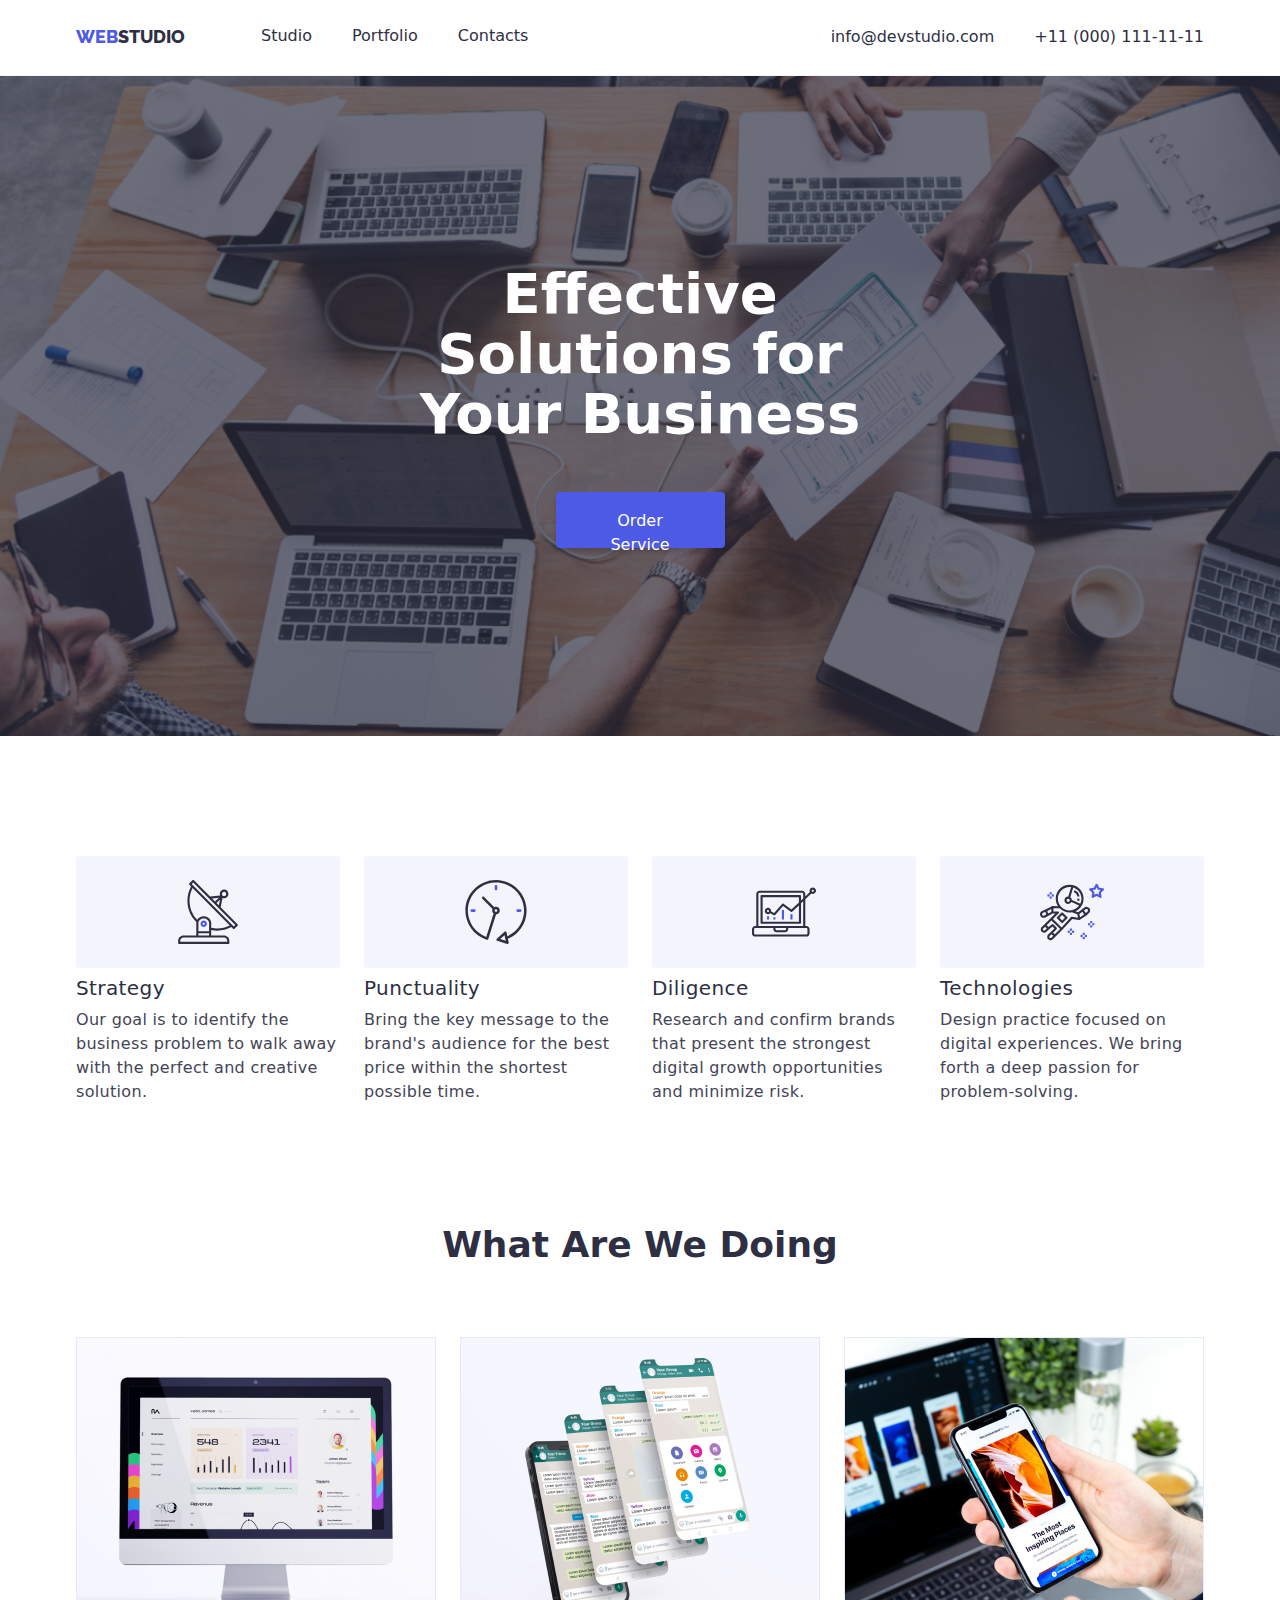
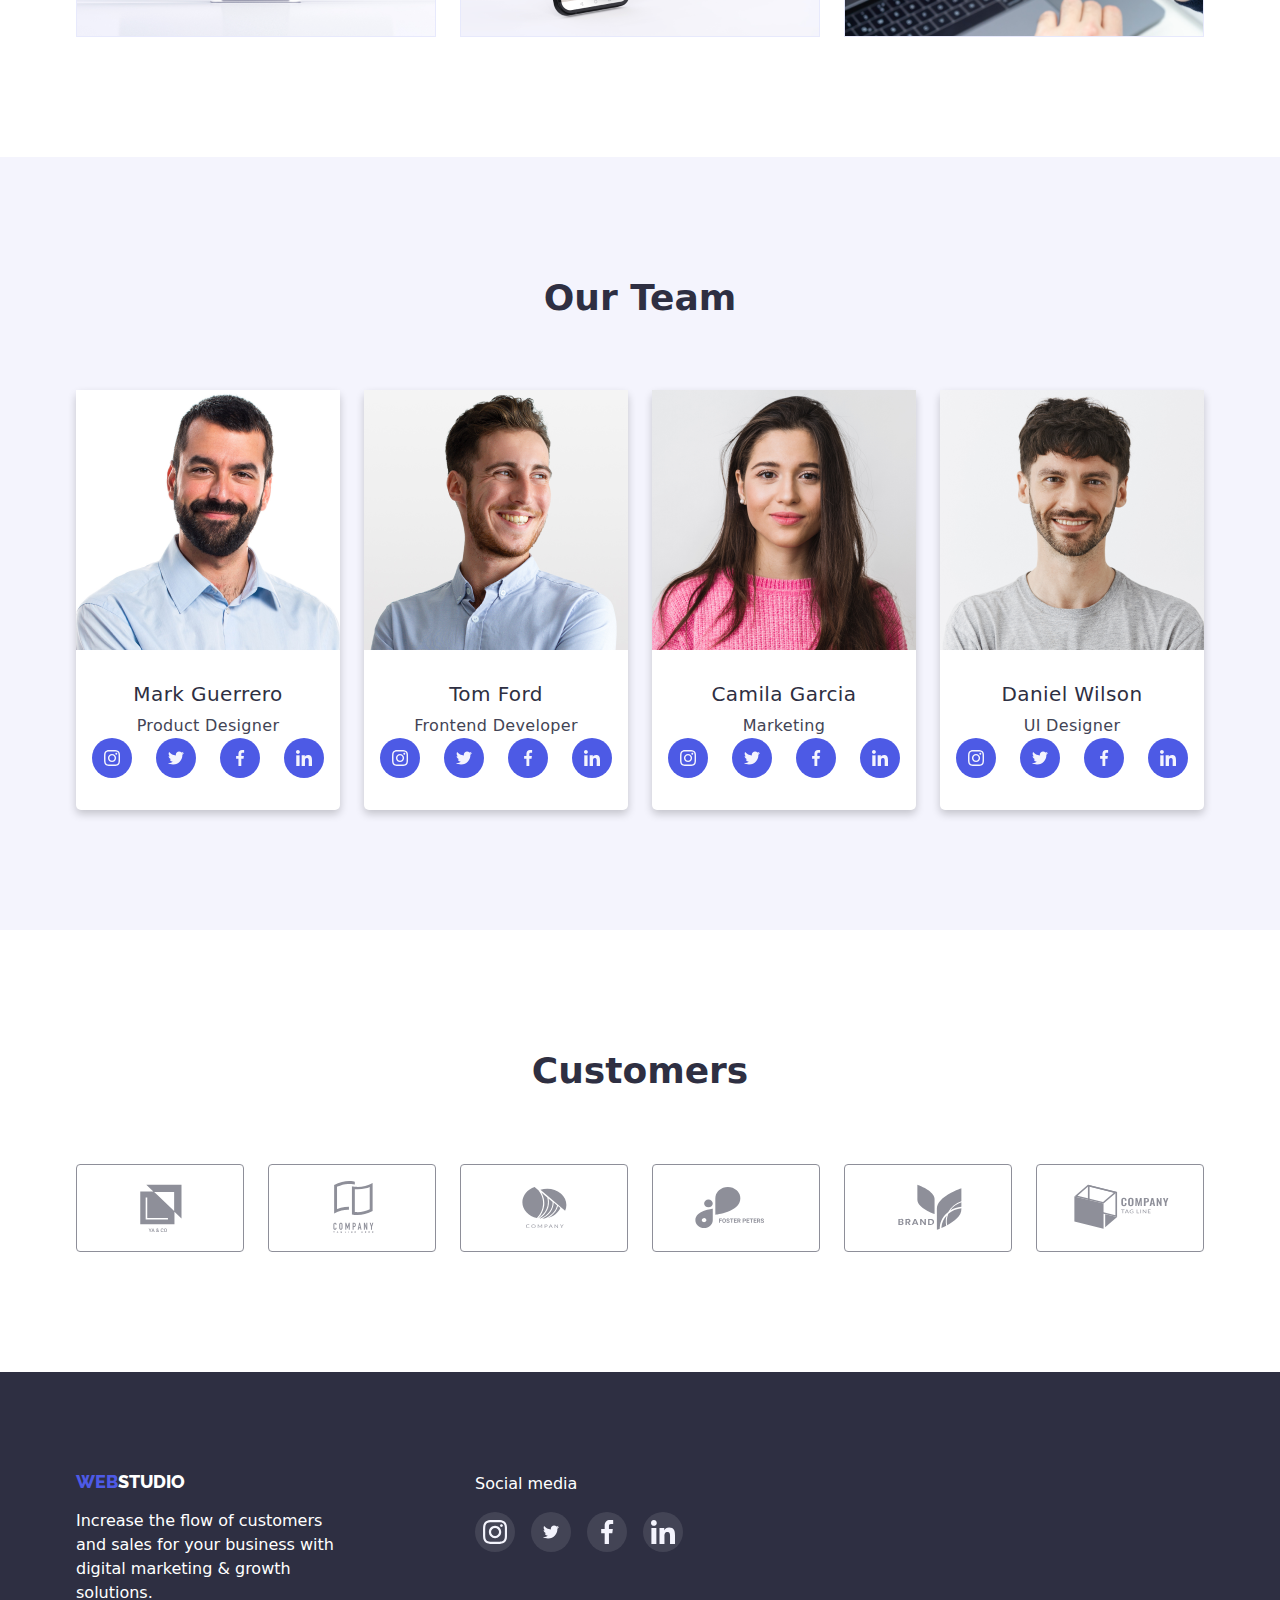
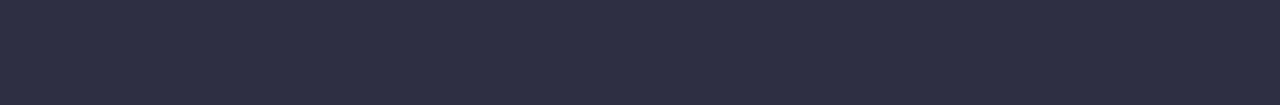
==== commit 4ea736ec: "." ====
--- a/index.html
+++ b/index.html
@@ -116,60 +116,28 @@
                                         <li>
                                             <a class="circle-membercard">
                                                 <svg width="16" height="16" viewBox="0 0 16 16" fill="none" xmlns="http://www.w3.org/2000/svg">
-                                                    <g clip-path="url(#clip0_367344_1023)">
-                                                    <path d="M15.9843 4.70392C15.9468 3.85378 15.8093 3.26932 15.6124 2.76287C15.4092 2.22529 15.0967 1.74399 14.6872 1.34389C14.2871 0.937561 13.8026 0.621826 13.2713 0.421835C12.7619 0.224897 12.1805 0.0874194 11.3303 0.0499365C10.4738 0.00927917 10.2019 -0.00012207 8.02963 -0.00012207C5.85733 -0.00012207 5.58543 0.00927917 4.73212 0.0467621C3.88197 0.084245 3.29751 0.221845 2.79119 0.418661C2.25348 0.621826 1.77219 0.934387 1.37209 1.34389C0.965758 1.74399 0.650145 2.22846 0.450033 2.75982C0.253096 3.26932 0.115618 3.85061 0.0781347 4.70075C0.0374774 5.55724 0.0280762 5.82914 0.0280762 8.00144C0.0280762 10.1737 0.0374774 10.4456 0.0749603 11.299C0.112443 12.1491 0.250043 12.7336 0.446981 13.24C0.650145 13.7776 0.965758 14.2589 1.37209 14.659C1.77219 15.0653 2.25666 15.3811 2.78801 15.581C3.29751 15.778 3.8788 15.9155 4.72906 15.9529C5.58226 15.9906 5.85428 15.9998 8.02658 15.9998C10.1989 15.9998 10.4708 15.9906 11.3241 15.9529C12.1742 15.9155 12.7587 15.778 13.265 15.581C14.3403 15.1653 15.1904 14.3152 15.6062 13.24C15.803 12.7305 15.9406 12.1491 15.9781 11.299C16.0156 10.4456 16.025 10.1737 16.025 8.00144C16.025 5.82914 16.0218 5.55724 15.9843 4.70392ZM14.5435 11.2364C14.509 12.0179 14.3778 12.4398 14.2684 12.7211C13.9995 13.4181 13.4463 13.9714 12.7493 14.2402C12.468 14.3496 12.043 14.4809 11.2646 14.5152C10.4207 14.5528 10.1676 14.562 8.03281 14.562C5.89799 14.562 5.64172 14.5528 4.80085 14.5152C4.01945 14.4809 3.5975 14.3496 3.31619 14.2402C2.96932 14.112 2.65359 13.9088 2.39731 13.6432C2.13163 13.3837 1.92847 13.0712 1.80027 12.7243C1.69087 12.443 1.55962 12.0179 1.52532 11.2396C1.48771 10.3957 1.47843 10.1425 1.47843 8.00767C1.47843 5.87285 1.48771 5.61658 1.52532 4.77584C1.55962 3.99443 1.69087 3.57248 1.80027 3.29117C1.92847 2.94418 2.13163 2.62857 2.40049 2.37217C2.65981 2.10649 2.97237 1.90333 3.31937 1.77525C3.60067 1.66585 4.0258 1.5346 4.80403 1.50017C5.64794 1.46269 5.90117 1.45329 8.03586 1.45329C10.1738 1.45329 10.4269 1.46269 11.2678 1.50017C12.0492 1.5346 12.4712 1.66585 12.7525 1.77525C13.0993 1.90333 13.4151 2.10649 13.6714 2.37217C13.937 2.63162 14.1402 2.94418 14.2684 3.29117C14.3778 3.57248 14.509 3.99748 14.5435 4.77584C14.581 5.61975 14.5904 5.87285 14.5904 8.00767C14.5904 10.1425 14.581 10.3925 14.5435 11.2364Z" fill="#F4F4FD"/>
-                                                    <path d="M8.02967 3.89124C5.76055 3.89124 3.91949 5.73217 3.91949 8.00141C3.91949 10.2707 5.76055 12.1116 8.02967 12.1116C10.2989 12.1116 12.1398 10.2707 12.1398 8.00141C12.1398 5.73217 10.2989 3.89124 8.02967 3.89124ZM8.02967 10.6676C6.55758 10.6676 5.3635 9.47362 5.3635 8.00141C5.3635 6.5292 6.55758 5.33524 8.02967 5.33524C9.50188 5.33524 10.6958 6.5292 10.6958 8.00141C10.6958 9.47362 9.50188 10.6676 8.02967 10.6676Z" fill="#F4F4FD"/>
-                                                    <path d="M13.262 3.72871C13.262 4.2586 12.8324 4.68825 12.3024 4.68825C11.7725 4.68825 11.3428 4.2586 11.3428 3.72871C11.3428 3.19869 11.7725 2.76917 12.3024 2.76917C12.8324 2.76917 13.262 3.19869 13.262 3.72871Z" fill="#F4F4FD"/>
-                                                    </g>
-                                                    <defs>
-                                                    <clipPath id="clip0_367344_1023">
-                                                    <rect width="16" height="16" fill="white"/>
-                                                    </clipPath>
-                                                    </defs>
-                                                </svg>
-                                            </a>
-                                        </li>
-                                        <li>
-                                            <a class="circle-membercard">
-                                                <svg width="16" height="16" viewBox="0 0 16 16" fill="none" xmlns="http://www.w3.org/2000/svg">
-                                                    <g clip-path="url(#clip0_367344_1029)">
-                                                    <path d="M16 3.03888C15.405 3.29988 14.771 3.47288 14.11 3.55688C14.79 3.15088 15.309 2.51288 15.553 1.74388C14.919 2.12188 14.219 2.38888 13.473 2.53788C12.871 1.89688 12.013 1.49988 11.077 1.49988C9.261 1.49988 7.799 2.97388 7.799 4.78088C7.799 5.04088 7.821 5.29088 7.875 5.52888C5.148 5.39588 2.735 4.08888 1.114 2.09788C0.831 2.58888 0.665 3.15088 0.665 3.75588C0.665 4.89188 1.25 5.89888 2.122 6.48188C1.595 6.47188 1.078 6.31888 0.64 6.07788C0.64 6.08788 0.64 6.10088 0.64 6.11388C0.64 7.70788 1.777 9.03188 3.268 9.33688C3.001 9.40988 2.71 9.44488 2.408 9.44488C2.198 9.44488 1.986 9.43288 1.787 9.38888C2.212 10.6879 3.418 11.6429 4.852 11.6739C3.736 12.5469 2.319 13.0729 0.785 13.0729C0.516 13.0729 0.258 13.0609 0 13.0279C1.453 13.9649 3.175 14.4999 5.032 14.4999C11.068 14.4999 14.368 9.49988 14.368 5.16588C14.368 5.02088 14.363 4.88088 14.356 4.74188C15.007 4.27988 15.554 3.70288 16 3.03888Z" fill="#F4F4FD"/>
-                                                    </g>
-                                                    <defs>
-                                                    <clipPath id="clip0_367344_1029">
-                                                    <rect width="16" height="16" fill="white"/>
-                                                    </clipPath>
-                                                    </defs>
-                                                </svg>
-                                            </a>
-                                        </li>
-                                        <li>
-                                            <a class="circle-membercard">
-                                                <svg width="16" height="16" viewBox="0 0 16 16" fill="none" xmlns="http://www.w3.org/2000/svg">
-                                                    <g clip-path="url(#clip0_367344_1035)">
-                                                    <path d="M10.6647 2.65654H12.1254V0.112545C11.8734 0.0778779 11.0067 -0.00012207 9.99736 -0.00012207C7.89136 -0.00012207 6.4487 1.32454 6.4487 3.75921V5.99988H4.12469V8.84388H6.4487V15.9999H9.29803V8.84455H11.528L11.882 6.00055H9.29736V4.04121C9.29803 3.21921 9.51936 2.65654 10.6647 2.65654Z" fill="#F4F4FD"/>
-                                                    </g>
-                                                    <defs>
-                                                    <clipPath id="clip0_367344_1035">
-                                                    <rect width="16" height="16" fill="white"/>
-                                                    </clipPath>
-                                                    </defs>
-                                                </svg>
-                                            </a>
-                                        </li>
-                                        <li>
-                                            <a class="circle-membercard">
-                                                <svg width="16" height="16" viewBox="0 0 16 16" fill="none" xmlns="http://www.w3.org/2000/svg">
-                                                    <g clip-path="url(#clip0_367344_1039)">
-                                                    <path d="M15.9961 15.9999V15.9992H16.0001V10.1312C16.0001 7.26053 15.3821 5.04919 12.0261 5.04919C10.4128 5.04919 9.33009 5.93453 8.88809 6.77386H8.84143V5.31719H5.65942V15.9992H8.97276V10.7099C8.97276 9.31719 9.23676 7.97053 10.9614 7.97053C12.6608 7.97053 12.6861 9.55986 12.6861 10.7992V15.9999H15.9961Z" fill="#F4F4FD"/>
-                                                    <path d="M0.264038 5.31787H3.58137V15.9999H0.264038V5.31787Z" fill="#F4F4FD"/>
-                                                    <path d="M1.92139 -0.00012207C0.860728 -0.00012207 6.10352e-05 0.860545 6.10352e-05 1.92121C6.10352e-05 2.98188 0.860728 3.86055 1.92139 3.86055C2.98206 3.86055 3.84273 2.98188 3.84273 1.92121C3.84206 0.860545 2.98139 -0.00012207 1.92139 -0.00012207V-0.00012207Z" fill="#F4F4FD"/>
-                                                    </g>
-                                                    <defs>
-                                                    <clipPath id="clip0_367344_1039">
-                                                    <rect width="16" height="16" fill="white"/>
-                                                    </clipPath>
-                                                    </defs>
+                                                    <use href="./images/sprite.svg#icon-instagram-2"></use>
+                                                </svg>
+                                            </a>
+                                        </li>
+                                        <li>
+                                            <a class="circle-membercard">
+                                                <svg width="16" height="16" viewBox="0 0 16 16" fill="none" xmlns="http://www.w3.org/2000/svg">
+                                                    <use href="./images/sprite.svg#icon-twitter-1"></use>
+                                                </svg>
+                                            </a>
+                                        </li>
+                                        <li>
+                                            <a class="circle-membercard">
+                                                <svg width="16" height="16" viewBox="0 0 16 16" fill="none" xmlns="http://www.w3.org/2000/svg">
+                                                    <use href="./images/sprite.svg#icon-facebook-1"></use>
+                                                </svg>
+                                            </a>
+                                        </li>
+                                        <li>
+                                            <a class="circle-membercard">
+                                                <svg width="16" height="16" viewBox="0 0 16 16" fill="none" xmlns="http://www.w3.org/2000/svg">
+                                                    <use href="./images/sprite.svg#icon-linkedin-1"></use>
                                                 </svg>
                                             </a>
                                         </li>
@@ -187,60 +155,28 @@
                                         <li>
                                             <a class="circle-membercard">
                                                 <svg width="16" height="16" viewBox="0 0 16 16" fill="none" xmlns="http://www.w3.org/2000/svg">
-                                                    <g clip-path="url(#clip0_367344_1023)">
-                                                    <path d="M15.9843 4.70392C15.9468 3.85378 15.8093 3.26932 15.6124 2.76287C15.4092 2.22529 15.0967 1.74399 14.6872 1.34389C14.2871 0.937561 13.8026 0.621826 13.2713 0.421835C12.7619 0.224897 12.1805 0.0874194 11.3303 0.0499365C10.4738 0.00927917 10.2019 -0.00012207 8.02963 -0.00012207C5.85733 -0.00012207 5.58543 0.00927917 4.73212 0.0467621C3.88197 0.084245 3.29751 0.221845 2.79119 0.418661C2.25348 0.621826 1.77219 0.934387 1.37209 1.34389C0.965758 1.74399 0.650145 2.22846 0.450033 2.75982C0.253096 3.26932 0.115618 3.85061 0.0781347 4.70075C0.0374774 5.55724 0.0280762 5.82914 0.0280762 8.00144C0.0280762 10.1737 0.0374774 10.4456 0.0749603 11.299C0.112443 12.1491 0.250043 12.7336 0.446981 13.24C0.650145 13.7776 0.965758 14.2589 1.37209 14.659C1.77219 15.0653 2.25666 15.3811 2.78801 15.581C3.29751 15.778 3.8788 15.9155 4.72906 15.9529C5.58226 15.9906 5.85428 15.9998 8.02658 15.9998C10.1989 15.9998 10.4708 15.9906 11.3241 15.9529C12.1742 15.9155 12.7587 15.778 13.265 15.581C14.3403 15.1653 15.1904 14.3152 15.6062 13.24C15.803 12.7305 15.9406 12.1491 15.9781 11.299C16.0156 10.4456 16.025 10.1737 16.025 8.00144C16.025 5.82914 16.0218 5.55724 15.9843 4.70392ZM14.5435 11.2364C14.509 12.0179 14.3778 12.4398 14.2684 12.7211C13.9995 13.4181 13.4463 13.9714 12.7493 14.2402C12.468 14.3496 12.043 14.4809 11.2646 14.5152C10.4207 14.5528 10.1676 14.562 8.03281 14.562C5.89799 14.562 5.64172 14.5528 4.80085 14.5152C4.01945 14.4809 3.5975 14.3496 3.31619 14.2402C2.96932 14.112 2.65359 13.9088 2.39731 13.6432C2.13163 13.3837 1.92847 13.0712 1.80027 12.7243C1.69087 12.443 1.55962 12.0179 1.52532 11.2396C1.48771 10.3957 1.47843 10.1425 1.47843 8.00767C1.47843 5.87285 1.48771 5.61658 1.52532 4.77584C1.55962 3.99443 1.69087 3.57248 1.80027 3.29117C1.92847 2.94418 2.13163 2.62857 2.40049 2.37217C2.65981 2.10649 2.97237 1.90333 3.31937 1.77525C3.60067 1.66585 4.0258 1.5346 4.80403 1.50017C5.64794 1.46269 5.90117 1.45329 8.03586 1.45329C10.1738 1.45329 10.4269 1.46269 11.2678 1.50017C12.0492 1.5346 12.4712 1.66585 12.7525 1.77525C13.0993 1.90333 13.4151 2.10649 13.6714 2.37217C13.937 2.63162 14.1402 2.94418 14.2684 3.29117C14.3778 3.57248 14.509 3.99748 14.5435 4.77584C14.581 5.61975 14.5904 5.87285 14.5904 8.00767C14.5904 10.1425 14.581 10.3925 14.5435 11.2364Z" fill="#F4F4FD"/>
-                                                    <path d="M8.02967 3.89124C5.76055 3.89124 3.91949 5.73217 3.91949 8.00141C3.91949 10.2707 5.76055 12.1116 8.02967 12.1116C10.2989 12.1116 12.1398 10.2707 12.1398 8.00141C12.1398 5.73217 10.2989 3.89124 8.02967 3.89124ZM8.02967 10.6676C6.55758 10.6676 5.3635 9.47362 5.3635 8.00141C5.3635 6.5292 6.55758 5.33524 8.02967 5.33524C9.50188 5.33524 10.6958 6.5292 10.6958 8.00141C10.6958 9.47362 9.50188 10.6676 8.02967 10.6676Z" fill="#F4F4FD"/>
-                                                    <path d="M13.262 3.72871C13.262 4.2586 12.8324 4.68825 12.3024 4.68825C11.7725 4.68825 11.3428 4.2586 11.3428 3.72871C11.3428 3.19869 11.7725 2.76917 12.3024 2.76917C12.8324 2.76917 13.262 3.19869 13.262 3.72871Z" fill="#F4F4FD"/>
-                                                    </g>
-                                                    <defs>
-                                                    <clipPath id="clip0_367344_1023">
-                                                    <rect width="16" height="16" fill="white"/>
-                                                    </clipPath>
-                                                    </defs>
-                                                </svg>
-                                            </a>
-                                        </li>
-                                        <li>
-                                            <a class="circle-membercard">
-                                                <svg width="16" height="16" viewBox="0 0 16 16" fill="none" xmlns="http://www.w3.org/2000/svg">
-                                                    <g clip-path="url(#clip0_367344_1029)">
-                                                    <path d="M16 3.03888C15.405 3.29988 14.771 3.47288 14.11 3.55688C14.79 3.15088 15.309 2.51288 15.553 1.74388C14.919 2.12188 14.219 2.38888 13.473 2.53788C12.871 1.89688 12.013 1.49988 11.077 1.49988C9.261 1.49988 7.799 2.97388 7.799 4.78088C7.799 5.04088 7.821 5.29088 7.875 5.52888C5.148 5.39588 2.735 4.08888 1.114 2.09788C0.831 2.58888 0.665 3.15088 0.665 3.75588C0.665 4.89188 1.25 5.89888 2.122 6.48188C1.595 6.47188 1.078 6.31888 0.64 6.07788C0.64 6.08788 0.64 6.10088 0.64 6.11388C0.64 7.70788 1.777 9.03188 3.268 9.33688C3.001 9.40988 2.71 9.44488 2.408 9.44488C2.198 9.44488 1.986 9.43288 1.787 9.38888C2.212 10.6879 3.418 11.6429 4.852 11.6739C3.736 12.5469 2.319 13.0729 0.785 13.0729C0.516 13.0729 0.258 13.0609 0 13.0279C1.453 13.9649 3.175 14.4999 5.032 14.4999C11.068 14.4999 14.368 9.49988 14.368 5.16588C14.368 5.02088 14.363 4.88088 14.356 4.74188C15.007 4.27988 15.554 3.70288 16 3.03888Z" fill="#F4F4FD"/>
-                                                    </g>
-                                                    <defs>
-                                                    <clipPath id="clip0_367344_1029">
-                                                    <rect width="16" height="16" fill="white"/>
-                                                    </clipPath>
-                                                    </defs>
-                                                </svg>
-                                            </a>
-                                        </li>
-                                        <li>
-                                            <a class="circle-membercard">
-                                                <svg width="16" height="16" viewBox="0 0 16 16" fill="none" xmlns="http://www.w3.org/2000/svg">
-                                                    <g clip-path="url(#clip0_367344_1035)">
-                                                    <path d="M10.6647 2.65654H12.1254V0.112545C11.8734 0.0778779 11.0067 -0.00012207 9.99736 -0.00012207C7.89136 -0.00012207 6.4487 1.32454 6.4487 3.75921V5.99988H4.12469V8.84388H6.4487V15.9999H9.29803V8.84455H11.528L11.882 6.00055H9.29736V4.04121C9.29803 3.21921 9.51936 2.65654 10.6647 2.65654Z" fill="#F4F4FD"/>
-                                                    </g>
-                                                    <defs>
-                                                    <clipPath id="clip0_367344_1035">
-                                                    <rect width="16" height="16" fill="white"/>
-                                                    </clipPath>
-                                                    </defs>
-                                                </svg>
-                                            </a>
-                                        </li>
-                                        <li>
-                                            <a class="circle-membercard">
-                                                <svg width="16" height="16" viewBox="0 0 16 16" fill="none" xmlns="http://www.w3.org/2000/svg">
-                                                    <g clip-path="url(#clip0_367344_1039)">
-                                                    <path d="M15.9961 15.9999V15.9992H16.0001V10.1312C16.0001 7.26053 15.3821 5.04919 12.0261 5.04919C10.4128 5.04919 9.33009 5.93453 8.88809 6.77386H8.84143V5.31719H5.65942V15.9992H8.97276V10.7099C8.97276 9.31719 9.23676 7.97053 10.9614 7.97053C12.6608 7.97053 12.6861 9.55986 12.6861 10.7992V15.9999H15.9961Z" fill="#F4F4FD"/>
-                                                    <path d="M0.264038 5.31787H3.58137V15.9999H0.264038V5.31787Z" fill="#F4F4FD"/>
-                                                    <path d="M1.92139 -0.00012207C0.860728 -0.00012207 6.10352e-05 0.860545 6.10352e-05 1.92121C6.10352e-05 2.98188 0.860728 3.86055 1.92139 3.86055C2.98206 3.86055 3.84273 2.98188 3.84273 1.92121C3.84206 0.860545 2.98139 -0.00012207 1.92139 -0.00012207V-0.00012207Z" fill="#F4F4FD"/>
-                                                    </g>
-                                                    <defs>
-                                                    <clipPath id="clip0_367344_1039">
-                                                    <rect width="16" height="16" fill="white"/>
-                                                    </clipPath>
-                                                    </defs>
+                                                    <use href="./images/sprite.svg#icon-instagram-2"></use>
+                                                </svg>
+                                            </a>
+                                        </li>
+                                        <li>
+                                            <a class="circle-membercard">
+                                                <svg width="16" height="16" viewBox="0 0 16 16" fill="none" xmlns="http://www.w3.org/2000/svg">
+                                                    <use href="./images/sprite.svg#icon-twitter-1"></use>
+                                                </svg>
+                                            </a>
+                                        </li>
+                                        <li>
+                                            <a class="circle-membercard">
+                                                <svg width="16" height="16" viewBox="0 0 16 16" fill="none" xmlns="http://www.w3.org/2000/svg">
+                                                    <use href="./images/sprite.svg#icon-facebook-1"></use>
+                                                </svg>
+                                            </a>
+                                        </li>
+                                        <li>
+                                            <a class="circle-membercard">
+                                                <svg width="16" height="16" viewBox="0 0 16 16" fill="none" xmlns="http://www.w3.org/2000/svg">
+                                                    <use href="./images/sprite.svg#icon-linkedin-1"></use>
                                                 </svg>
                                             </a>
                                         </li>
@@ -258,60 +194,28 @@
                                         <li>
                                             <a class="circle-membercard">
                                                 <svg width="16" height="16" viewBox="0 0 16 16" fill="none" xmlns="http://www.w3.org/2000/svg">
-                                                    <g clip-path="url(#clip0_367344_1023)">
-                                                    <path d="M15.9843 4.70392C15.9468 3.85378 15.8093 3.26932 15.6124 2.76287C15.4092 2.22529 15.0967 1.74399 14.6872 1.34389C14.2871 0.937561 13.8026 0.621826 13.2713 0.421835C12.7619 0.224897 12.1805 0.0874194 11.3303 0.0499365C10.4738 0.00927917 10.2019 -0.00012207 8.02963 -0.00012207C5.85733 -0.00012207 5.58543 0.00927917 4.73212 0.0467621C3.88197 0.084245 3.29751 0.221845 2.79119 0.418661C2.25348 0.621826 1.77219 0.934387 1.37209 1.34389C0.965758 1.74399 0.650145 2.22846 0.450033 2.75982C0.253096 3.26932 0.115618 3.85061 0.0781347 4.70075C0.0374774 5.55724 0.0280762 5.82914 0.0280762 8.00144C0.0280762 10.1737 0.0374774 10.4456 0.0749603 11.299C0.112443 12.1491 0.250043 12.7336 0.446981 13.24C0.650145 13.7776 0.965758 14.2589 1.37209 14.659C1.77219 15.0653 2.25666 15.3811 2.78801 15.581C3.29751 15.778 3.8788 15.9155 4.72906 15.9529C5.58226 15.9906 5.85428 15.9998 8.02658 15.9998C10.1989 15.9998 10.4708 15.9906 11.3241 15.9529C12.1742 15.9155 12.7587 15.778 13.265 15.581C14.3403 15.1653 15.1904 14.3152 15.6062 13.24C15.803 12.7305 15.9406 12.1491 15.9781 11.299C16.0156 10.4456 16.025 10.1737 16.025 8.00144C16.025 5.82914 16.0218 5.55724 15.9843 4.70392ZM14.5435 11.2364C14.509 12.0179 14.3778 12.4398 14.2684 12.7211C13.9995 13.4181 13.4463 13.9714 12.7493 14.2402C12.468 14.3496 12.043 14.4809 11.2646 14.5152C10.4207 14.5528 10.1676 14.562 8.03281 14.562C5.89799 14.562 5.64172 14.5528 4.80085 14.5152C4.01945 14.4809 3.5975 14.3496 3.31619 14.2402C2.96932 14.112 2.65359 13.9088 2.39731 13.6432C2.13163 13.3837 1.92847 13.0712 1.80027 12.7243C1.69087 12.443 1.55962 12.0179 1.52532 11.2396C1.48771 10.3957 1.47843 10.1425 1.47843 8.00767C1.47843 5.87285 1.48771 5.61658 1.52532 4.77584C1.55962 3.99443 1.69087 3.57248 1.80027 3.29117C1.92847 2.94418 2.13163 2.62857 2.40049 2.37217C2.65981 2.10649 2.97237 1.90333 3.31937 1.77525C3.60067 1.66585 4.0258 1.5346 4.80403 1.50017C5.64794 1.46269 5.90117 1.45329 8.03586 1.45329C10.1738 1.45329 10.4269 1.46269 11.2678 1.50017C12.0492 1.5346 12.4712 1.66585 12.7525 1.77525C13.0993 1.90333 13.4151 2.10649 13.6714 2.37217C13.937 2.63162 14.1402 2.94418 14.2684 3.29117C14.3778 3.57248 14.509 3.99748 14.5435 4.77584C14.581 5.61975 14.5904 5.87285 14.5904 8.00767C14.5904 10.1425 14.581 10.3925 14.5435 11.2364Z" fill="#F4F4FD"/>
-                                                    <path d="M8.02967 3.89124C5.76055 3.89124 3.91949 5.73217 3.91949 8.00141C3.91949 10.2707 5.76055 12.1116 8.02967 12.1116C10.2989 12.1116 12.1398 10.2707 12.1398 8.00141C12.1398 5.73217 10.2989 3.89124 8.02967 3.89124ZM8.02967 10.6676C6.55758 10.6676 5.3635 9.47362 5.3635 8.00141C5.3635 6.5292 6.55758 5.33524 8.02967 5.33524C9.50188 5.33524 10.6958 6.5292 10.6958 8.00141C10.6958 9.47362 9.50188 10.6676 8.02967 10.6676Z" fill="#F4F4FD"/>
-                                                    <path d="M13.262 3.72871C13.262 4.2586 12.8324 4.68825 12.3024 4.68825C11.7725 4.68825 11.3428 4.2586 11.3428 3.72871C11.3428 3.19869 11.7725 2.76917 12.3024 2.76917C12.8324 2.76917 13.262 3.19869 13.262 3.72871Z" fill="#F4F4FD"/>
-                                                    </g>
-                                                    <defs>
-                                                    <clipPath id="clip0_367344_1023">
-                                                    <rect width="16" height="16" fill="white"/>
-                                                    </clipPath>
-                                                    </defs>
-                                                </svg>
-                                            </a>
-                                        </li>
-                                        <li>
-                                            <a class="circle-membercard">
-                                                <svg width="16" height="16" viewBox="0 0 16 16" fill="none" xmlns="http://www.w3.org/2000/svg">
-                                                    <g clip-path="url(#clip0_367344_1029)">
-                                                    <path d="M16 3.03888C15.405 3.29988 14.771 3.47288 14.11 3.55688C14.79 3.15088 15.309 2.51288 15.553 1.74388C14.919 2.12188 14.219 2.38888 13.473 2.53788C12.871 1.89688 12.013 1.49988 11.077 1.49988C9.261 1.49988 7.799 2.97388 7.799 4.78088C7.799 5.04088 7.821 5.29088 7.875 5.52888C5.148 5.39588 2.735 4.08888 1.114 2.09788C0.831 2.58888 0.665 3.15088 0.665 3.75588C0.665 4.89188 1.25 5.89888 2.122 6.48188C1.595 6.47188 1.078 6.31888 0.64 6.07788C0.64 6.08788 0.64 6.10088 0.64 6.11388C0.64 7.70788 1.777 9.03188 3.268 9.33688C3.001 9.40988 2.71 9.44488 2.408 9.44488C2.198 9.44488 1.986 9.43288 1.787 9.38888C2.212 10.6879 3.418 11.6429 4.852 11.6739C3.736 12.5469 2.319 13.0729 0.785 13.0729C0.516 13.0729 0.258 13.0609 0 13.0279C1.453 13.9649 3.175 14.4999 5.032 14.4999C11.068 14.4999 14.368 9.49988 14.368 5.16588C14.368 5.02088 14.363 4.88088 14.356 4.74188C15.007 4.27988 15.554 3.70288 16 3.03888Z" fill="#F4F4FD"/>
-                                                    </g>
-                                                    <defs>
-                                                    <clipPath id="clip0_367344_1029">
-                                                    <rect width="16" height="16" fill="white"/>
-                                                    </clipPath>
-                                                    </defs>
-                                                </svg>
-                                            </a>
-                                        </li>
-                                        <li>
-                                            <a class="circle-membercard">
-                                                <svg width="16" height="16" viewBox="0 0 16 16" fill="none" xmlns="http://www.w3.org/2000/svg">
-                                                    <g clip-path="url(#clip0_367344_1035)">
-                                                    <path d="M10.6647 2.65654H12.1254V0.112545C11.8734 0.0778779 11.0067 -0.00012207 9.99736 -0.00012207C7.89136 -0.00012207 6.4487 1.32454 6.4487 3.75921V5.99988H4.12469V8.84388H6.4487V15.9999H9.29803V8.84455H11.528L11.882 6.00055H9.29736V4.04121C9.29803 3.21921 9.51936 2.65654 10.6647 2.65654Z" fill="#F4F4FD"/>
-                                                    </g>
-                                                    <defs>
-                                                    <clipPath id="clip0_367344_1035">
-                                                    <rect width="16" height="16" fill="white"/>
-                                                    </clipPath>
-                                                    </defs>
-                                                </svg>
-                                            </a>
-                                        </li>
-                                        <li>
-                                            <a class="circle-membercard">
-                                                <svg width="16" height="16" viewBox="0 0 16 16" fill="none" xmlns="http://www.w3.org/2000/svg">
-                                                    <g clip-path="url(#clip0_367344_1039)">
-                                                    <path d="M15.9961 15.9999V15.9992H16.0001V10.1312C16.0001 7.26053 15.3821 5.04919 12.0261 5.04919C10.4128 5.04919 9.33009 5.93453 8.88809 6.77386H8.84143V5.31719H5.65942V15.9992H8.97276V10.7099C8.97276 9.31719 9.23676 7.97053 10.9614 7.97053C12.6608 7.97053 12.6861 9.55986 12.6861 10.7992V15.9999H15.9961Z" fill="#F4F4FD"/>
-                                                    <path d="M0.264038 5.31787H3.58137V15.9999H0.264038V5.31787Z" fill="#F4F4FD"/>
-                                                    <path d="M1.92139 -0.00012207C0.860728 -0.00012207 6.10352e-05 0.860545 6.10352e-05 1.92121C6.10352e-05 2.98188 0.860728 3.86055 1.92139 3.86055C2.98206 3.86055 3.84273 2.98188 3.84273 1.92121C3.84206 0.860545 2.98139 -0.00012207 1.92139 -0.00012207V-0.00012207Z" fill="#F4F4FD"/>
-                                                    </g>
-                                                    <defs>
-                                                    <clipPath id="clip0_367344_1039">
-                                                    <rect width="16" height="16" fill="white"/>
-                                                    </clipPath>
-                                                    </defs>
+                                                    <use href="./images/sprite.svg#icon-instagram-2"></use>
+                                                </svg>
+                                            </a>
+                                        </li>
+                                        <li>
+                                            <a class="circle-membercard">
+                                                <svg width="16" height="16" viewBox="0 0 16 16" fill="none" xmlns="http://www.w3.org/2000/svg">
+                                                    <use href="./images/sprite.svg#icon-twitter-1"></use>
+                                                </svg>
+                                            </a>
+                                        </li>
+                                        <li>
+                                            <a class="circle-membercard">
+                                                <svg width="16" height="16" viewBox="0 0 16 16" fill="none" xmlns="http://www.w3.org/2000/svg">
+                                                    <use href="./images/sprite.svg#icon-facebook-1"></use>
+                                                </svg>
+                                            </a>
+                                        </li>
+                                        <li>
+                                            <a class="circle-membercard">
+                                                <svg width="16" height="16" viewBox="0 0 16 16" fill="none" xmlns="http://www.w3.org/2000/svg">
+                                                    <use href="./images/sprite.svg#icon-linkedin-1"></use>
                                                 </svg>
                                             </a>
                                         </li>
@@ -329,60 +233,28 @@
                                         <li>
                                             <a class="circle-membercard">
                                                 <svg width="16" height="16" viewBox="0 0 16 16" fill="none" xmlns="http://www.w3.org/2000/svg">
-                                                    <g clip-path="url(#clip0_367344_1023)">
-                                                    <path d="M15.9843 4.70392C15.9468 3.85378 15.8093 3.26932 15.6124 2.76287C15.4092 2.22529 15.0967 1.74399 14.6872 1.34389C14.2871 0.937561 13.8026 0.621826 13.2713 0.421835C12.7619 0.224897 12.1805 0.0874194 11.3303 0.0499365C10.4738 0.00927917 10.2019 -0.00012207 8.02963 -0.00012207C5.85733 -0.00012207 5.58543 0.00927917 4.73212 0.0467621C3.88197 0.084245 3.29751 0.221845 2.79119 0.418661C2.25348 0.621826 1.77219 0.934387 1.37209 1.34389C0.965758 1.74399 0.650145 2.22846 0.450033 2.75982C0.253096 3.26932 0.115618 3.85061 0.0781347 4.70075C0.0374774 5.55724 0.0280762 5.82914 0.0280762 8.00144C0.0280762 10.1737 0.0374774 10.4456 0.0749603 11.299C0.112443 12.1491 0.250043 12.7336 0.446981 13.24C0.650145 13.7776 0.965758 14.2589 1.37209 14.659C1.77219 15.0653 2.25666 15.3811 2.78801 15.581C3.29751 15.778 3.8788 15.9155 4.72906 15.9529C5.58226 15.9906 5.85428 15.9998 8.02658 15.9998C10.1989 15.9998 10.4708 15.9906 11.3241 15.9529C12.1742 15.9155 12.7587 15.778 13.265 15.581C14.3403 15.1653 15.1904 14.3152 15.6062 13.24C15.803 12.7305 15.9406 12.1491 15.9781 11.299C16.0156 10.4456 16.025 10.1737 16.025 8.00144C16.025 5.82914 16.0218 5.55724 15.9843 4.70392ZM14.5435 11.2364C14.509 12.0179 14.3778 12.4398 14.2684 12.7211C13.9995 13.4181 13.4463 13.9714 12.7493 14.2402C12.468 14.3496 12.043 14.4809 11.2646 14.5152C10.4207 14.5528 10.1676 14.562 8.03281 14.562C5.89799 14.562 5.64172 14.5528 4.80085 14.5152C4.01945 14.4809 3.5975 14.3496 3.31619 14.2402C2.96932 14.112 2.65359 13.9088 2.39731 13.6432C2.13163 13.3837 1.92847 13.0712 1.80027 12.7243C1.69087 12.443 1.55962 12.0179 1.52532 11.2396C1.48771 10.3957 1.47843 10.1425 1.47843 8.00767C1.47843 5.87285 1.48771 5.61658 1.52532 4.77584C1.55962 3.99443 1.69087 3.57248 1.80027 3.29117C1.92847 2.94418 2.13163 2.62857 2.40049 2.37217C2.65981 2.10649 2.97237 1.90333 3.31937 1.77525C3.60067 1.66585 4.0258 1.5346 4.80403 1.50017C5.64794 1.46269 5.90117 1.45329 8.03586 1.45329C10.1738 1.45329 10.4269 1.46269 11.2678 1.50017C12.0492 1.5346 12.4712 1.66585 12.7525 1.77525C13.0993 1.90333 13.4151 2.10649 13.6714 2.37217C13.937 2.63162 14.1402 2.94418 14.2684 3.29117C14.3778 3.57248 14.509 3.99748 14.5435 4.77584C14.581 5.61975 14.5904 5.87285 14.5904 8.00767C14.5904 10.1425 14.581 10.3925 14.5435 11.2364Z" fill="#F4F4FD"/>
-                                                    <path d="M8.02967 3.89124C5.76055 3.89124 3.91949 5.73217 3.91949 8.00141C3.91949 10.2707 5.76055 12.1116 8.02967 12.1116C10.2989 12.1116 12.1398 10.2707 12.1398 8.00141C12.1398 5.73217 10.2989 3.89124 8.02967 3.89124ZM8.02967 10.6676C6.55758 10.6676 5.3635 9.47362 5.3635 8.00141C5.3635 6.5292 6.55758 5.33524 8.02967 5.33524C9.50188 5.33524 10.6958 6.5292 10.6958 8.00141C10.6958 9.47362 9.50188 10.6676 8.02967 10.6676Z" fill="#F4F4FD"/>
-                                                    <path d="M13.262 3.72871C13.262 4.2586 12.8324 4.68825 12.3024 4.68825C11.7725 4.68825 11.3428 4.2586 11.3428 3.72871C11.3428 3.19869 11.7725 2.76917 12.3024 2.76917C12.8324 2.76917 13.262 3.19869 13.262 3.72871Z" fill="#F4F4FD"/>
-                                                    </g>
-                                                    <defs>
-                                                    <clipPath id="clip0_367344_1023">
-                                                    <rect width="16" height="16" fill="white"/>
-                                                    </clipPath>
-                                                    </defs>
-                                                </svg>
-                                            </a>
-                                        </li>
-                                        <li>
-                                            <a class="circle-membercard">
-                                                <svg width="16" height="16" viewBox="0 0 16 16" fill="none" xmlns="http://www.w3.org/2000/svg">
-                                                    <g clip-path="url(#clip0_367344_1029)">
-                                                    <path d="M16 3.03888C15.405 3.29988 14.771 3.47288 14.11 3.55688C14.79 3.15088 15.309 2.51288 15.553 1.74388C14.919 2.12188 14.219 2.38888 13.473 2.53788C12.871 1.89688 12.013 1.49988 11.077 1.49988C9.261 1.49988 7.799 2.97388 7.799 4.78088C7.799 5.04088 7.821 5.29088 7.875 5.52888C5.148 5.39588 2.735 4.08888 1.114 2.09788C0.831 2.58888 0.665 3.15088 0.665 3.75588C0.665 4.89188 1.25 5.89888 2.122 6.48188C1.595 6.47188 1.078 6.31888 0.64 6.07788C0.64 6.08788 0.64 6.10088 0.64 6.11388C0.64 7.70788 1.777 9.03188 3.268 9.33688C3.001 9.40988 2.71 9.44488 2.408 9.44488C2.198 9.44488 1.986 9.43288 1.787 9.38888C2.212 10.6879 3.418 11.6429 4.852 11.6739C3.736 12.5469 2.319 13.0729 0.785 13.0729C0.516 13.0729 0.258 13.0609 0 13.0279C1.453 13.9649 3.175 14.4999 5.032 14.4999C11.068 14.4999 14.368 9.49988 14.368 5.16588C14.368 5.02088 14.363 4.88088 14.356 4.74188C15.007 4.27988 15.554 3.70288 16 3.03888Z" fill="#F4F4FD"/>
-                                                    </g>
-                                                    <defs>
-                                                    <clipPath id="clip0_367344_1029">
-                                                    <rect width="16" height="16" fill="white"/>
-                                                    </clipPath>
-                                                    </defs>
-                                                </svg>
-                                            </a>
-                                        </li>
-                                        <li>
-                                            <a class="circle-membercard">
-                                                <svg width="16" height="16" viewBox="0 0 16 16" fill="none" xmlns="http://www.w3.org/2000/svg">
-                                                    <g clip-path="url(#clip0_367344_1035)">
-                                                    <path d="M10.6647 2.65654H12.1254V0.112545C11.8734 0.0778779 11.0067 -0.00012207 9.99736 -0.00012207C7.89136 -0.00012207 6.4487 1.32454 6.4487 3.75921V5.99988H4.12469V8.84388H6.4487V15.9999H9.29803V8.84455H11.528L11.882 6.00055H9.29736V4.04121C9.29803 3.21921 9.51936 2.65654 10.6647 2.65654Z" fill="#F4F4FD"/>
-                                                    </g>
-                                                    <defs>
-                                                    <clipPath id="clip0_367344_1035">
-                                                    <rect width="16" height="16" fill="white"/>
-                                                    </clipPath>
-                                                    </defs>
-                                                </svg>
-                                            </a>
-                                        </li>
-                                        <li>
-                                            <a class="circle-membercard">
-                                                <svg width="16" height="16" viewBox="0 0 16 16" fill="none" xmlns="http://www.w3.org/2000/svg">
-                                                    <g clip-path="url(#clip0_367344_1039)">
-                                                    <path d="M15.9961 15.9999V15.9992H16.0001V10.1312C16.0001 7.26053 15.3821 5.04919 12.0261 5.04919C10.4128 5.04919 9.33009 5.93453 8.88809 6.77386H8.84143V5.31719H5.65942V15.9992H8.97276V10.7099C8.97276 9.31719 9.23676 7.97053 10.9614 7.97053C12.6608 7.97053 12.6861 9.55986 12.6861 10.7992V15.9999H15.9961Z" fill="#F4F4FD"/>
-                                                    <path d="M0.264038 5.31787H3.58137V15.9999H0.264038V5.31787Z" fill="#F4F4FD"/>
-                                                    <path d="M1.92139 -0.00012207C0.860728 -0.00012207 6.10352e-05 0.860545 6.10352e-05 1.92121C6.10352e-05 2.98188 0.860728 3.86055 1.92139 3.86055C2.98206 3.86055 3.84273 2.98188 3.84273 1.92121C3.84206 0.860545 2.98139 -0.00012207 1.92139 -0.00012207V-0.00012207Z" fill="#F4F4FD"/>
-                                                    </g>
-                                                    <defs>
-                                                    <clipPath id="clip0_367344_1039">
-                                                    <rect width="16" height="16" fill="white"/>
-                                                    </clipPath>
-                                                    </defs>
+                                                    <use href="./images/sprite.svg#icon-instagram-2"></use>
+                                                </svg>
+                                            </a>
+                                        </li>
+                                        <li>
+                                            <a class="circle-membercard">
+                                                <svg width="16" height="16" viewBox="0 0 16 16" fill="none" xmlns="http://www.w3.org/2000/svg">
+                                                    <use href="./images/sprite.svg#icon-twitter-1"></use>
+                                                </svg>
+                                            </a>
+                                        </li>
+                                        <li>
+                                            <a class="circle-membercard">
+                                                <svg width="16" height="16" viewBox="0 0 16 16" fill="none" xmlns="http://www.w3.org/2000/svg">
+                                                    <use href="./images/sprite.svg#icon-facebook-1"></use>
+                                                </svg>
+                                            </a>
+                                        </li>
+                                        <li>
+                                            <a class="circle-membercard">
+                                                <svg width="16" height="16" viewBox="0 0 16 16" fill="none" xmlns="http://www.w3.org/2000/svg">
+                                                    <use href="./images/sprite.svg#icon-linkedin-1"></use>
                                                 </svg>
                                             </a>
                                         </li>
@@ -458,60 +330,28 @@
                                 <li>
                                     <a class="circle-footer">
                                         <svg width="24" height="24" viewBox="0 0 16 16" fill="none" xmlns="http://www.w3.org/2000/svg">
-                                            <g clip-path="url(#clip0_367344_1023)">
-                                            <path d="M15.9843 4.70392C15.9468 3.85378 15.8093 3.26932 15.6124 2.76287C15.4092 2.22529 15.0967 1.74399 14.6872 1.34389C14.2871 0.937561 13.8026 0.621826 13.2713 0.421835C12.7619 0.224897 12.1805 0.0874194 11.3303 0.0499365C10.4738 0.00927917 10.2019 -0.00012207 8.02963 -0.00012207C5.85733 -0.00012207 5.58543 0.00927917 4.73212 0.0467621C3.88197 0.084245 3.29751 0.221845 2.79119 0.418661C2.25348 0.621826 1.77219 0.934387 1.37209 1.34389C0.965758 1.74399 0.650145 2.22846 0.450033 2.75982C0.253096 3.26932 0.115618 3.85061 0.0781347 4.70075C0.0374774 5.55724 0.0280762 5.82914 0.0280762 8.00144C0.0280762 10.1737 0.0374774 10.4456 0.0749603 11.299C0.112443 12.1491 0.250043 12.7336 0.446981 13.24C0.650145 13.7776 0.965758 14.2589 1.37209 14.659C1.77219 15.0653 2.25666 15.3811 2.78801 15.581C3.29751 15.778 3.8788 15.9155 4.72906 15.9529C5.58226 15.9906 5.85428 15.9998 8.02658 15.9998C10.1989 15.9998 10.4708 15.9906 11.3241 15.9529C12.1742 15.9155 12.7587 15.778 13.265 15.581C14.3403 15.1653 15.1904 14.3152 15.6062 13.24C15.803 12.7305 15.9406 12.1491 15.9781 11.299C16.0156 10.4456 16.025 10.1737 16.025 8.00144C16.025 5.82914 16.0218 5.55724 15.9843 4.70392ZM14.5435 11.2364C14.509 12.0179 14.3778 12.4398 14.2684 12.7211C13.9995 13.4181 13.4463 13.9714 12.7493 14.2402C12.468 14.3496 12.043 14.4809 11.2646 14.5152C10.4207 14.5528 10.1676 14.562 8.03281 14.562C5.89799 14.562 5.64172 14.5528 4.80085 14.5152C4.01945 14.4809 3.5975 14.3496 3.31619 14.2402C2.96932 14.112 2.65359 13.9088 2.39731 13.6432C2.13163 13.3837 1.92847 13.0712 1.80027 12.7243C1.69087 12.443 1.55962 12.0179 1.52532 11.2396C1.48771 10.3957 1.47843 10.1425 1.47843 8.00767C1.47843 5.87285 1.48771 5.61658 1.52532 4.77584C1.55962 3.99443 1.69087 3.57248 1.80027 3.29117C1.92847 2.94418 2.13163 2.62857 2.40049 2.37217C2.65981 2.10649 2.97237 1.90333 3.31937 1.77525C3.60067 1.66585 4.0258 1.5346 4.80403 1.50017C5.64794 1.46269 5.90117 1.45329 8.03586 1.45329C10.1738 1.45329 10.4269 1.46269 11.2678 1.50017C12.0492 1.5346 12.4712 1.66585 12.7525 1.77525C13.0993 1.90333 13.4151 2.10649 13.6714 2.37217C13.937 2.63162 14.1402 2.94418 14.2684 3.29117C14.3778 3.57248 14.509 3.99748 14.5435 4.77584C14.581 5.61975 14.5904 5.87285 14.5904 8.00767C14.5904 10.1425 14.581 10.3925 14.5435 11.2364Z" fill="#F4F4FD"/>
-                                            <path d="M8.02967 3.89124C5.76055 3.89124 3.91949 5.73217 3.91949 8.00141C3.91949 10.2707 5.76055 12.1116 8.02967 12.1116C10.2989 12.1116 12.1398 10.2707 12.1398 8.00141C12.1398 5.73217 10.2989 3.89124 8.02967 3.89124ZM8.02967 10.6676C6.55758 10.6676 5.3635 9.47362 5.3635 8.00141C5.3635 6.5292 6.55758 5.33524 8.02967 5.33524C9.50188 5.33524 10.6958 6.5292 10.6958 8.00141C10.6958 9.47362 9.50188 10.6676 8.02967 10.6676Z" fill="#F4F4FD"/>
-                                            <path d="M13.262 3.72871C13.262 4.2586 12.8324 4.68825 12.3024 4.68825C11.7725 4.68825 11.3428 4.2586 11.3428 3.72871C11.3428 3.19869 11.7725 2.76917 12.3024 2.76917C12.8324 2.76917 13.262 3.19869 13.262 3.72871Z" fill="#F4F4FD"/>
-                                            </g>
-                                            <defs>
-                                            <clipPath id="clip0_367344_1023">
-                                            <rect width="16" height="16" fill="white"/>
-                                            </clipPath>
-                                            </defs>
+                                            <use href="./images/sprite.svg#icon-instagram-2"></use>
+                                        </svg>
+                                    </a>
+                                </li>
+                                <li>
+                                    <a class="circle-footer">
+                                        <svg width="24" height="16" viewBox="0 0 16 16" fill="none" xmlns="http://www.w3.org/2000/svg">
+                                            <use href="./images/sprite.svg#icon-twitter-1"></use>
                                         </svg>
                                     </a>
                                 </li>
                                 <li>
                                     <a class="circle-footer">
                                         <svg width="24" height="24" viewBox="0 0 16 16" fill="none" xmlns="http://www.w3.org/2000/svg">
-                                            <g clip-path="url(#clip0_367344_1029)">
-                                            <path d="M16 3.03888C15.405 3.29988 14.771 3.47288 14.11 3.55688C14.79 3.15088 15.309 2.51288 15.553 1.74388C14.919 2.12188 14.219 2.38888 13.473 2.53788C12.871 1.89688 12.013 1.49988 11.077 1.49988C9.261 1.49988 7.799 2.97388 7.799 4.78088C7.799 5.04088 7.821 5.29088 7.875 5.52888C5.148 5.39588 2.735 4.08888 1.114 2.09788C0.831 2.58888 0.665 3.15088 0.665 3.75588C0.665 4.89188 1.25 5.89888 2.122 6.48188C1.595 6.47188 1.078 6.31888 0.64 6.07788C0.64 6.08788 0.64 6.10088 0.64 6.11388C0.64 7.70788 1.777 9.03188 3.268 9.33688C3.001 9.40988 2.71 9.44488 2.408 9.44488C2.198 9.44488 1.986 9.43288 1.787 9.38888C2.212 10.6879 3.418 11.6429 4.852 11.6739C3.736 12.5469 2.319 13.0729 0.785 13.0729C0.516 13.0729 0.258 13.0609 0 13.0279C1.453 13.9649 3.175 14.4999 5.032 14.4999C11.068 14.4999 14.368 9.49988 14.368 5.16588C14.368 5.02088 14.363 4.88088 14.356 4.74188C15.007 4.27988 15.554 3.70288 16 3.03888Z" fill="#F4F4FD"/>
-                                            </g>
-                                            <defs>
-                                            <clipPath id="clip0_367344_1029">
-                                            <rect width="16" height="16" fill="white"/>
-                                            </clipPath>
-                                            </defs>
+                                            <use href="./images/sprite.svg#icon-facebook-1"></use>
                                         </svg>
                                     </a>
                                 </li>
                                 <li>
                                     <a class="circle-footer">
                                         <svg width="24" height="24" viewBox="0 0 16 16" fill="none" xmlns="http://www.w3.org/2000/svg">
-                                            <g clip-path="url(#clip0_367344_1035)">
-                                            <path d="M10.6647 2.65654H12.1254V0.112545C11.8734 0.0778779 11.0067 -0.00012207 9.99736 -0.00012207C7.89136 -0.00012207 6.4487 1.32454 6.4487 3.75921V5.99988H4.12469V8.84388H6.4487V15.9999H9.29803V8.84455H11.528L11.882 6.00055H9.29736V4.04121C9.29803 3.21921 9.51936 2.65654 10.6647 2.65654Z" fill="#F4F4FD"/>
-                                            </g>
-                                            <defs>
-                                            <clipPath id="clip0_367344_1035">
-                                            <rect width="16" height="16" fill="white"/>
-                                            </clipPath>
-                                            </defs>
-                                        </svg>
-                                    </a>
-                                </li>
-                                <li>
-                                    <a class="circle-footer">
-                                        <svg width="24" height="24" viewBox="0 0 16 16" fill="none" xmlns="http://www.w3.org/2000/svg">
-                                            <g clip-path="url(#clip0_367344_1039)">
-                                            <path d="M15.9961 15.9999V15.9992H16.0001V10.1312C16.0001 7.26053 15.3821 5.04919 12.0261 5.04919C10.4128 5.04919 9.33009 5.93453 8.88809 6.77386H8.84143V5.31719H5.65942V15.9992H8.97276V10.7099C8.97276 9.31719 9.23676 7.97053 10.9614 7.97053C12.6608 7.97053 12.6861 9.55986 12.6861 10.7992V15.9999H15.9961Z" fill="#F4F4FD"/>
-                                            <path d="M0.264038 5.31787H3.58137V15.9999H0.264038V5.31787Z" fill="#F4F4FD"/>
-                                            <path d="M1.92139 -0.00012207C0.860728 -0.00012207 6.10352e-05 0.860545 6.10352e-05 1.92121C6.10352e-05 2.98188 0.860728 3.86055 1.92139 3.86055C2.98206 3.86055 3.84273 2.98188 3.84273 1.92121C3.84206 0.860545 2.98139 -0.00012207 1.92139 -0.00012207V-0.00012207Z" fill="#F4F4FD"/>
-                                            </g>
-                                            <defs>
-                                            <clipPath id="clip0_367344_1039">
-                                            <rect width="16" height="16" fill="white"/>
-                                            </clipPath>
-                                            </defs>
+                                            <use href="./images/sprite.svg#icon-linkedin-1"></use>
                                         </svg>
                                     </a>
                                 </li>
--- a/css/styles.css
+++ b/css/styles.css
@@ -111,7 +111,7 @@
     padding: 188px 0;
     max-width: 1440px;
     margin: 0 auto;
-    background-image: linear-gradient(rgba(46, 47, 66, 0.7),rgba(46, 47, 66, 0.7)) ,  url(/images/people-office\ 1.png);
+    background-image: linear-gradient(rgba(46, 47, 66, 0.7),rgba(46, 47, 66, 0.7)) ,  url(../images/people-office\ 1.png);
     background-repeat: no-repeat;
     background-size: cover;
 }
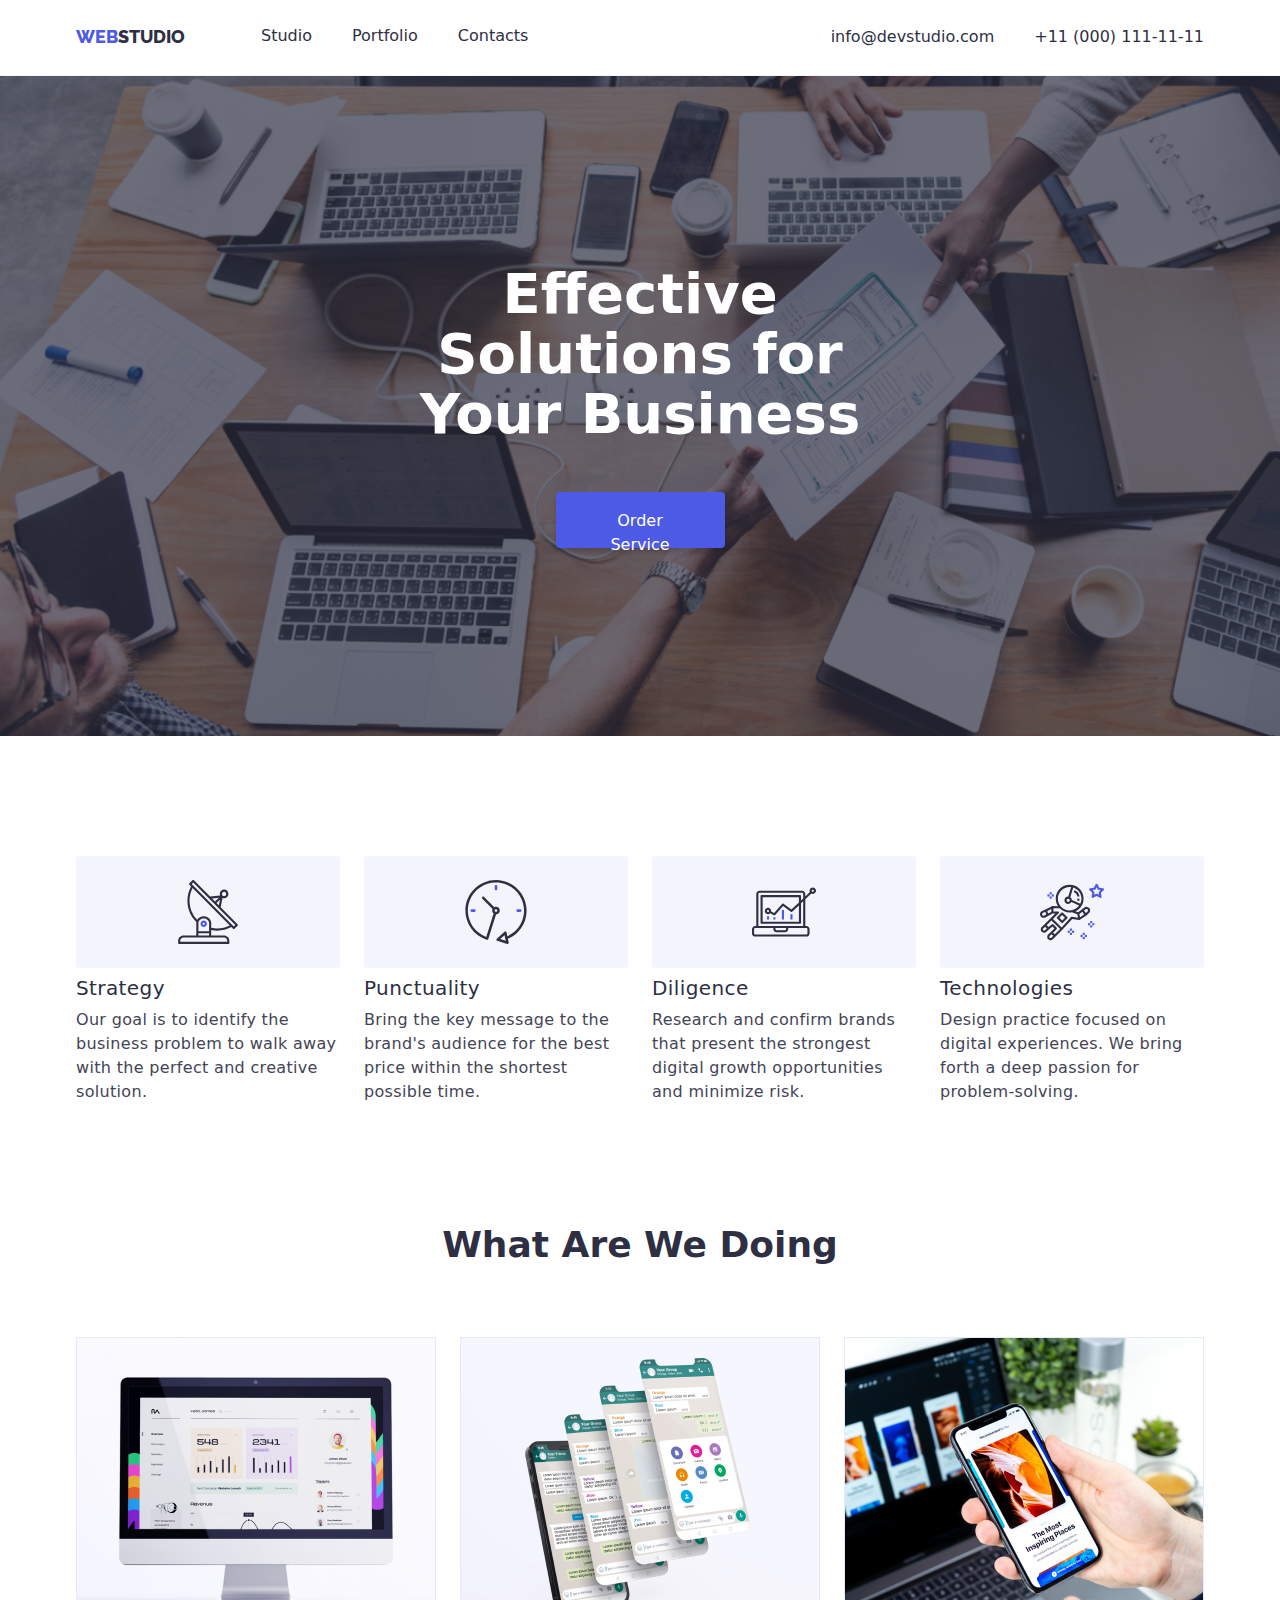
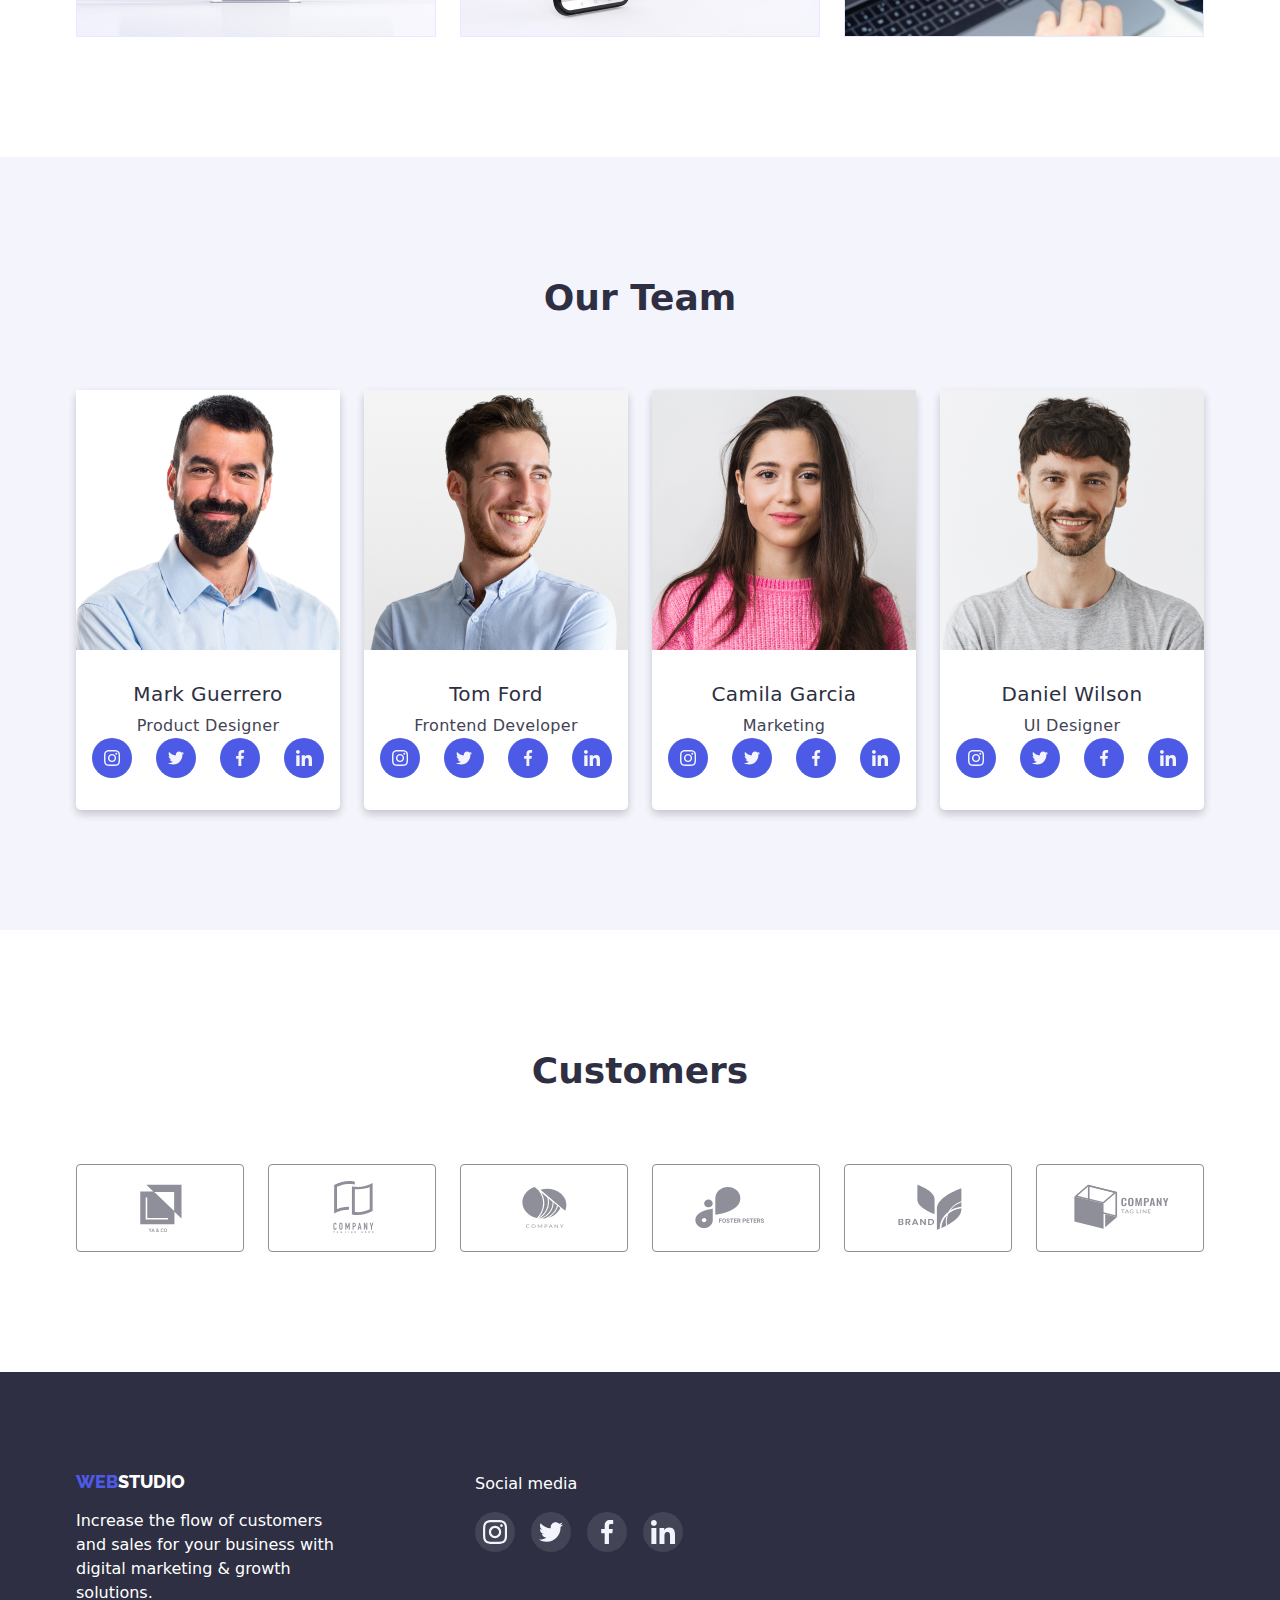
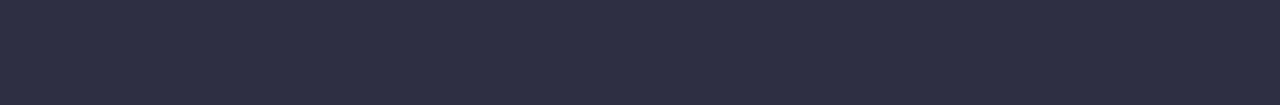
==== commit 74e5583b: "." ====
--- a/index.html
+++ b/index.html
@@ -336,7 +336,7 @@
                                 </li>
                                 <li>
                                     <a class="circle-footer">
-                                        <svg width="24" height="16" viewBox="0 0 16 16" fill="none" xmlns="http://www.w3.org/2000/svg">
+                                        <svg width="24" height="24" viewBox="0 0 16 16" fill="none" xmlns="http://www.w3.org/2000/svg">
                                             <use href="./images/sprite.svg#icon-twitter-1"></use>
                                         </svg>
                                     </a>
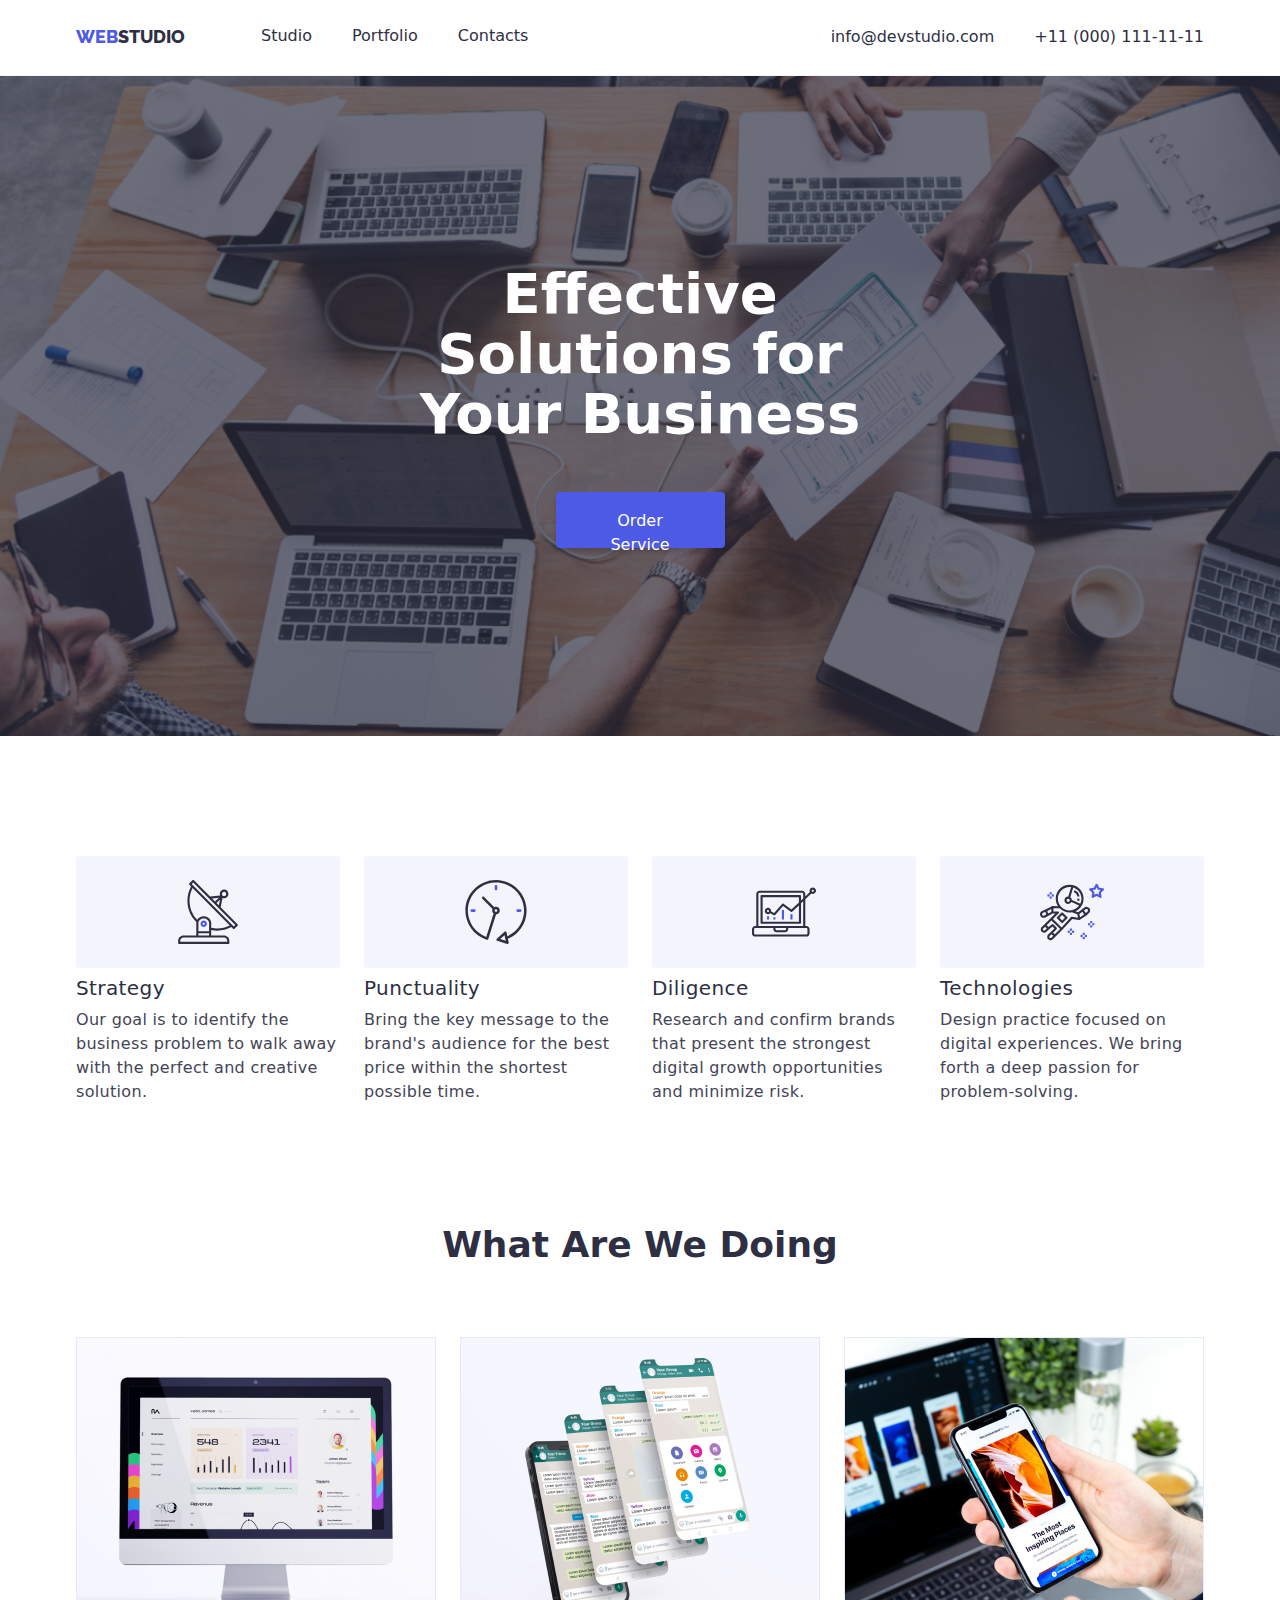
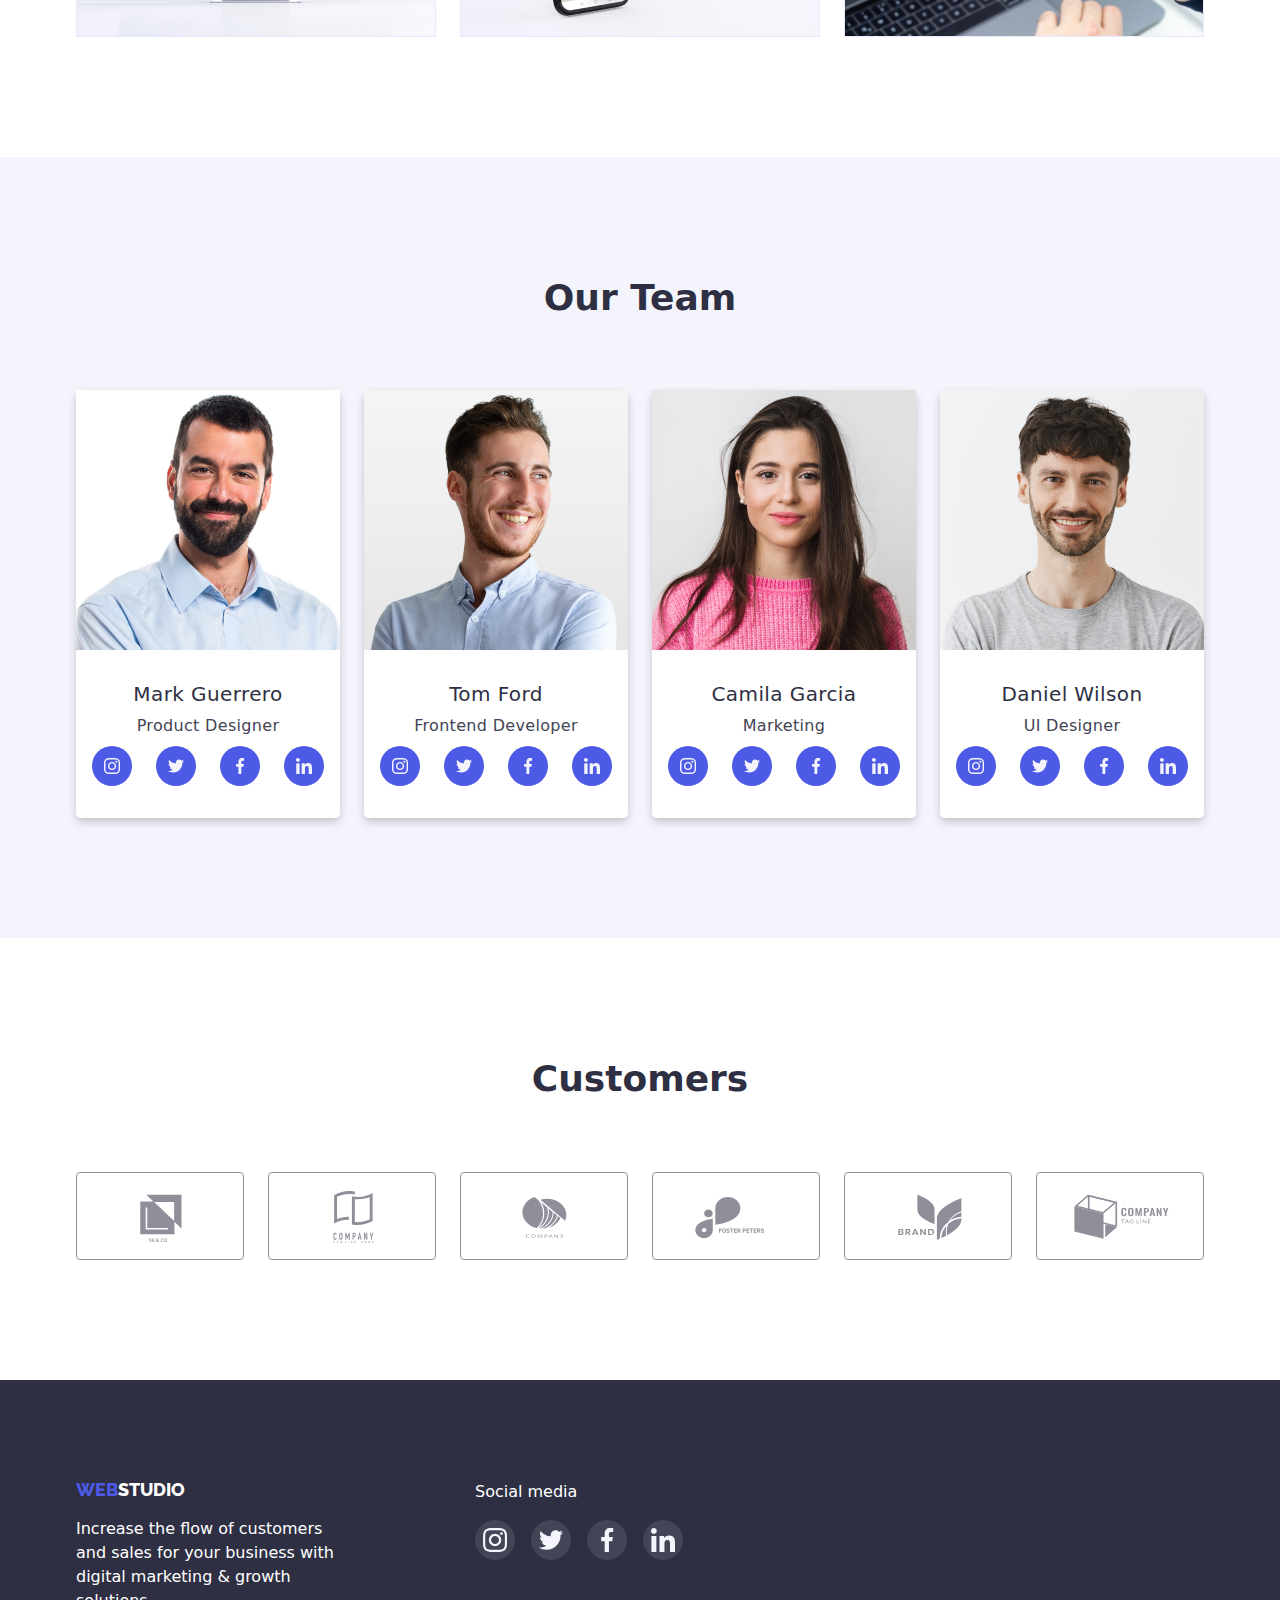
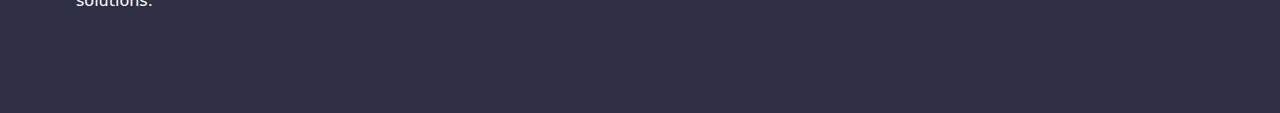
==== commit c0977aac: "." ====
--- a/index.html
+++ b/index.html
@@ -43,7 +43,7 @@
                     <ul class="goals-list">
                         <li>
                             <div class="goals-logobox">
-                                <svg width="64" height="64" viewBox="0 0 64 64" fill="none" xmlns="http://www.w3.org/2000/svg">
+                                <svg width="64" height="64">
                                     <use href="./images/sprite.svg#icon-antenna-1"></use>
                                 </svg>
                             </div>
@@ -55,7 +55,7 @@
                         </li>
                         <li>
                             <div class="goals-logobox">
-                                <svg width="64" height="64" viewBox="0 0 64 64" fill="none" xmlns="http://www.w3.org/2000/svg">
+                                <svg width="64" height="64">
                                     <use href="./images/sprite.svg#icon-clock-1"></use>
                                 </svg>
                             </div>
@@ -67,7 +67,7 @@
                         </li>
                         <li>
                             <div class="goals-logobox">
-                                <svg width="64" height="64" viewBox="0 0 64 64" fill="none" xmlns="http://www.w3.org/2000/svg">
+                                <svg width="64" height="64">
                                     <use href="./images/sprite.svg#icon-diagram-1"></use>
                                 </svg>
                             </div>
@@ -79,7 +79,7 @@
                         </li>
                         <li>
                             <div class="goals-logobox">
-                                <svg width="64" height="64" viewBox="0 0 64 64" fill="none" xmlns="http://www.w3.org/2000/svg">
+                                <svg width="64" height="64">
                                     <use href="./images/sprite.svg#icon-astronaut-1"></use>
                                 </svg>
                             </div>
@@ -113,30 +113,30 @@
                                     <h3 class="list-item-title">Mark Guerrero</h3>
                                     <p class="list-item-desc member-card-desc">Product Designer</p>
                                     <ul class="social-icons-members">
-                                        <li>
-                                            <a class="circle-membercard">
-                                                <svg width="16" height="16" viewBox="0 0 16 16" fill="none" xmlns="http://www.w3.org/2000/svg">
+                                        <li class="circle-li">
+                                            <a class="circle-membercard">
+                                                <svg width="16" height="16">
                                                     <use href="./images/sprite.svg#icon-instagram-2"></use>
                                                 </svg>
                                             </a>
                                         </li>
-                                        <li>
-                                            <a class="circle-membercard">
-                                                <svg width="16" height="16" viewBox="0 0 16 16" fill="none" xmlns="http://www.w3.org/2000/svg">
+                                        <li class="circle-li">
+                                            <a class="circle-membercard">
+                                                <svg width="16" height="16">
                                                     <use href="./images/sprite.svg#icon-twitter-1"></use>
                                                 </svg>
                                             </a>
                                         </li>
-                                        <li>
-                                            <a class="circle-membercard">
-                                                <svg width="16" height="16" viewBox="0 0 16 16" fill="none" xmlns="http://www.w3.org/2000/svg">
+                                        <li class="circle-li">
+                                            <a class="circle-membercard">
+                                                <svg width="16" height="16">
                                                     <use href="./images/sprite.svg#icon-facebook-1"></use>
                                                 </svg>
                                             </a>
                                         </li>
-                                        <li>
-                                            <a class="circle-membercard">
-                                                <svg width="16" height="16" viewBox="0 0 16 16" fill="none" xmlns="http://www.w3.org/2000/svg">
+                                        <li class="circle-li">
+                                            <a class="circle-membercard">
+                                                <svg width="16" height="16">
                                                     <use href="./images/sprite.svg#icon-linkedin-1"></use>
                                                 </svg>
                                             </a>
@@ -152,30 +152,30 @@
                                     <h3 class="list-item-title">Tom Ford</h3>
                                     <p class="list-item-desc member-card-desc">Frontend Developer</p>
                                     <ul class="social-icons-members">
-                                        <li>
-                                            <a class="circle-membercard">
-                                                <svg width="16" height="16" viewBox="0 0 16 16" fill="none" xmlns="http://www.w3.org/2000/svg">
+                                        <li class="circle-li">
+                                            <a class="circle-membercard">
+                                                <svg width="16" height="16">
                                                     <use href="./images/sprite.svg#icon-instagram-2"></use>
                                                 </svg>
                                             </a>
                                         </li>
-                                        <li>
-                                            <a class="circle-membercard">
-                                                <svg width="16" height="16" viewBox="0 0 16 16" fill="none" xmlns="http://www.w3.org/2000/svg">
+                                        <li class="circle-li">
+                                            <a class="circle-membercard">
+                                                <svg width="16" height="16">
                                                     <use href="./images/sprite.svg#icon-twitter-1"></use>
                                                 </svg>
                                             </a>
                                         </li>
-                                        <li>
-                                            <a class="circle-membercard">
-                                                <svg width="16" height="16" viewBox="0 0 16 16" fill="none" xmlns="http://www.w3.org/2000/svg">
+                                        <li class="circle-li">
+                                            <a class="circle-membercard">
+                                                <svg width="16" height="16">
                                                     <use href="./images/sprite.svg#icon-facebook-1"></use>
                                                 </svg>
                                             </a>
                                         </li>
-                                        <li>
-                                            <a class="circle-membercard">
-                                                <svg width="16" height="16" viewBox="0 0 16 16" fill="none" xmlns="http://www.w3.org/2000/svg">
+                                        <li class="circle-li">
+                                            <a class="circle-membercard">
+                                                <svg width="16" height="16">
                                                     <use href="./images/sprite.svg#icon-linkedin-1"></use>
                                                 </svg>
                                             </a>
@@ -191,30 +191,30 @@
                                     <h3 class="list-item-title">Camila Garcia</h3>
                                     <p class="list-item-desc member-card-desc">Marketing</p>
                                     <ul class="social-icons-members">
-                                        <li>
-                                            <a class="circle-membercard">
-                                                <svg width="16" height="16" viewBox="0 0 16 16" fill="none" xmlns="http://www.w3.org/2000/svg">
+                                        <li class="circle-li">
+                                            <a class="circle-membercard">
+                                                <svg width="16" height="16">
                                                     <use href="./images/sprite.svg#icon-instagram-2"></use>
                                                 </svg>
                                             </a>
                                         </li>
-                                        <li>
-                                            <a class="circle-membercard">
-                                                <svg width="16" height="16" viewBox="0 0 16 16" fill="none" xmlns="http://www.w3.org/2000/svg">
+                                        <li class="circle-li">
+                                            <a class="circle-membercard">
+                                                <svg width="16" height="16">
                                                     <use href="./images/sprite.svg#icon-twitter-1"></use>
                                                 </svg>
                                             </a>
                                         </li>
-                                        <li>
-                                            <a class="circle-membercard">
-                                                <svg width="16" height="16" viewBox="0 0 16 16" fill="none" xmlns="http://www.w3.org/2000/svg">
+                                        <li class="circle-li">
+                                            <a class="circle-membercard">
+                                                <svg width="16" height="16">
                                                     <use href="./images/sprite.svg#icon-facebook-1"></use>
                                                 </svg>
                                             </a>
                                         </li>
-                                        <li>
-                                            <a class="circle-membercard">
-                                                <svg width="16" height="16" viewBox="0 0 16 16" fill="none" xmlns="http://www.w3.org/2000/svg">
+                                        <li class="circle-li">
+                                            <a class="circle-membercard">
+                                                <svg width="16" height="16">
                                                     <use href="./images/sprite.svg#icon-linkedin-1"></use>
                                                 </svg>
                                             </a>
@@ -230,30 +230,30 @@
                                     <h3 class="list-item-title">Daniel Wilson</h3>
                                     <p class="list-item-desc member-card-desc">UI Designer</p>
                                     <ul class="social-icons-members">
-                                        <li>
-                                            <a class="circle-membercard">
-                                                <svg width="16" height="16" viewBox="0 0 16 16" fill="none" xmlns="http://www.w3.org/2000/svg">
+                                        <li class="circle-li">
+                                            <a class="circle-membercard">
+                                                <svg width="16" height="16">
                                                     <use href="./images/sprite.svg#icon-instagram-2"></use>
                                                 </svg>
                                             </a>
                                         </li>
-                                        <li>
-                                            <a class="circle-membercard">
-                                                <svg width="16" height="16" viewBox="0 0 16 16" fill="none" xmlns="http://www.w3.org/2000/svg">
+                                        <li class="circle-li">
+                                            <a class="circle-membercard">
+                                                <svg width="16" height="16">
                                                     <use href="./images/sprite.svg#icon-twitter-1"></use>
                                                 </svg>
                                             </a>
                                         </li>
-                                        <li>
-                                            <a class="circle-membercard">
-                                                <svg width="16" height="16" viewBox="0 0 16 16" fill="none" xmlns="http://www.w3.org/2000/svg">
+                                        <li class="circle-li">
+                                            <a class="circle-membercard">
+                                                <svg width="16" height="16">
                                                     <use href="./images/sprite.svg#icon-facebook-1"></use>
                                                 </svg>
                                             </a>
                                         </li>
-                                        <li>
-                                            <a class="circle-membercard">
-                                                <svg width="16" height="16" viewBox="0 0 16 16" fill="none" xmlns="http://www.w3.org/2000/svg">
+                                        <li class="circle-li">
+                                            <a class="circle-membercard">
+                                                <svg width="16" height="16">
                                                     <use href="./images/sprite.svg#icon-linkedin-1"></use>
                                                 </svg>
                                             </a>
@@ -270,43 +270,43 @@
                     <h2 class="titles">Customers</h2>
                     <ul class="customers-list">
                         <li class="customer-box">
-                            <a href="">
-                                <svg width="104" height="56" fill="none" xmlns="http://www.w3.org/2000/svg">
+                            <a class="customer-box-a" href="">
+                                <svg width="104" height="56">
                                     <use href="./images/sprite.svg#icon-Logo"></use>
                                 </svg>
                             </a>
                         </li>
                         <li class="customer-box">
-                            <a href="">
-                                <svg width="104" height="56" fill="none" xmlns="http://www.w3.org/2000/svg">
+                            <a class="customer-box-a" href="">
+                                <svg width="104" height="56">
                                     <use href="./images/sprite.svg#icon-Logo-1"></use>
                                 </svg>
                             </a>
                         </li>
                         <li class="customer-box">
-                            <a href="">
-                                <svg width="104" height="56" fill="none" xmlns="http://www.w3.org/2000/svg">
+                            <a class="customer-box-a" href="">
+                                <svg width="104" height="56">
                                     <use href="./images/sprite.svg#icon-Logo-2"></use>
                                 </svg>
                             </a>  
                         </li>
                         <li class="customer-box">
-                            <a href="">
-                                <svg width="104" height="56" fill="none" xmlns="http://www.w3.org/2000/svg">
+                            <a class="customer-box-a" href="">
+                                <svg width="104" height="56">
                                     <use href="./images/sprite.svg#icon-Logo-3"></use>
                                 </svg>
                             </a>
                         </li>
                         <li class="customer-box">
-                            <a href="">
-                                <svg width="104" height="56" fill="none" xmlns="http://www.w3.org/2000/svg">
+                            <a class="customer-box-a" href="">
+                                <svg width="104" height="56">
                                     <use href="./images/sprite.svg#icon-Logo-4"></use>
                                 </svg>
                             </a>
                         </li>
                         <li class="customer-box">
-                            <a href="">
-                                <svg width="104" height="56" fill="none" xmlns="http://www.w3.org/2000/svg">
+                            <a class="customer-box-a" href="">
+                                <svg width="104" height="56">
                                     <use href="./images/sprite.svg#icon-Logo-5"></use>
                                 </svg>
                             </a>
@@ -327,30 +327,30 @@
                         <div class="container">
                             <h3 class="footer-iconstitle">Social media</h3>
                             <ul class="icons-footer">
-                                <li>
+                                <li class="circle-li">
                                     <a class="circle-footer">
-                                        <svg width="24" height="24" viewBox="0 0 16 16" fill="none" xmlns="http://www.w3.org/2000/svg">
+                                        <svg width="24" height="24">
                                             <use href="./images/sprite.svg#icon-instagram-2"></use>
                                         </svg>
                                     </a>
                                 </li>
-                                <li>
+                                <li class="circle-li">
                                     <a class="circle-footer">
-                                        <svg width="24" height="24" viewBox="0 0 16 16" fill="none" xmlns="http://www.w3.org/2000/svg">
+                                        <svg width="24" height="24">
                                             <use href="./images/sprite.svg#icon-twitter-1"></use>
                                         </svg>
                                     </a>
                                 </li>
-                                <li>
+                                <li class="circle-li">
                                     <a class="circle-footer">
-                                        <svg width="24" height="24" viewBox="0 0 16 16" fill="none" xmlns="http://www.w3.org/2000/svg">
+                                        <svg width="24" height="24">
                                             <use href="./images/sprite.svg#icon-facebook-1"></use>
                                         </svg>
                                     </a>
                                 </li>
-                                <li>
+                                <li class="circle-li">
                                     <a class="circle-footer">
-                                        <svg width="24" height="24" viewBox="0 0 16 16" fill="none" xmlns="http://www.w3.org/2000/svg">
+                                        <svg width="24" height="24">
                                             <use href="./images/sprite.svg#icon-linkedin-1"></use>
                                         </svg>
                                     </a>
--- a/css/styles.css
+++ b/css/styles.css
@@ -311,11 +311,16 @@
 }
 
 .customer-box {
-    display: flex;
-    justify-content: center;
-    align-items: center;
     width: 168px;
     height: 88px;
+}
+
+.customer-box-a {
+    display: flex;
+    justify-content: center;
+    align-items: center;
+    width: 100%;
+    height: 100%;
     border-radius: 4px;
     border: 1px solid var(--lightslate-color);
 }
@@ -341,14 +346,20 @@
     gap: 24px;
     display: flex;
     list-style: none;
-}
-
-.circle-membercard {
-    display: flex;
-    justify-content: center;
-    align-items: center;
+    margin-top: 8px;
+}
+
+.circle-li {
     width: 40px;
     height: 40px;
+}
+
+.circle-membercard {
+    display: flex;
+    justify-content: center;
+    align-items: center;
+    width: 100%;
+    height: 100%;
     border-radius: 50%;
     background-color: var(--Iris-color);
 }
@@ -372,8 +383,8 @@
     display: flex;
     justify-content: center;
     align-items: center;
-    width: 40px;
-    height: 40px;
+    width: 100%;
+    height: 100%;
     border-radius: 50%;
     background-color: rgba(255, 255, 255, 0.1);
 }
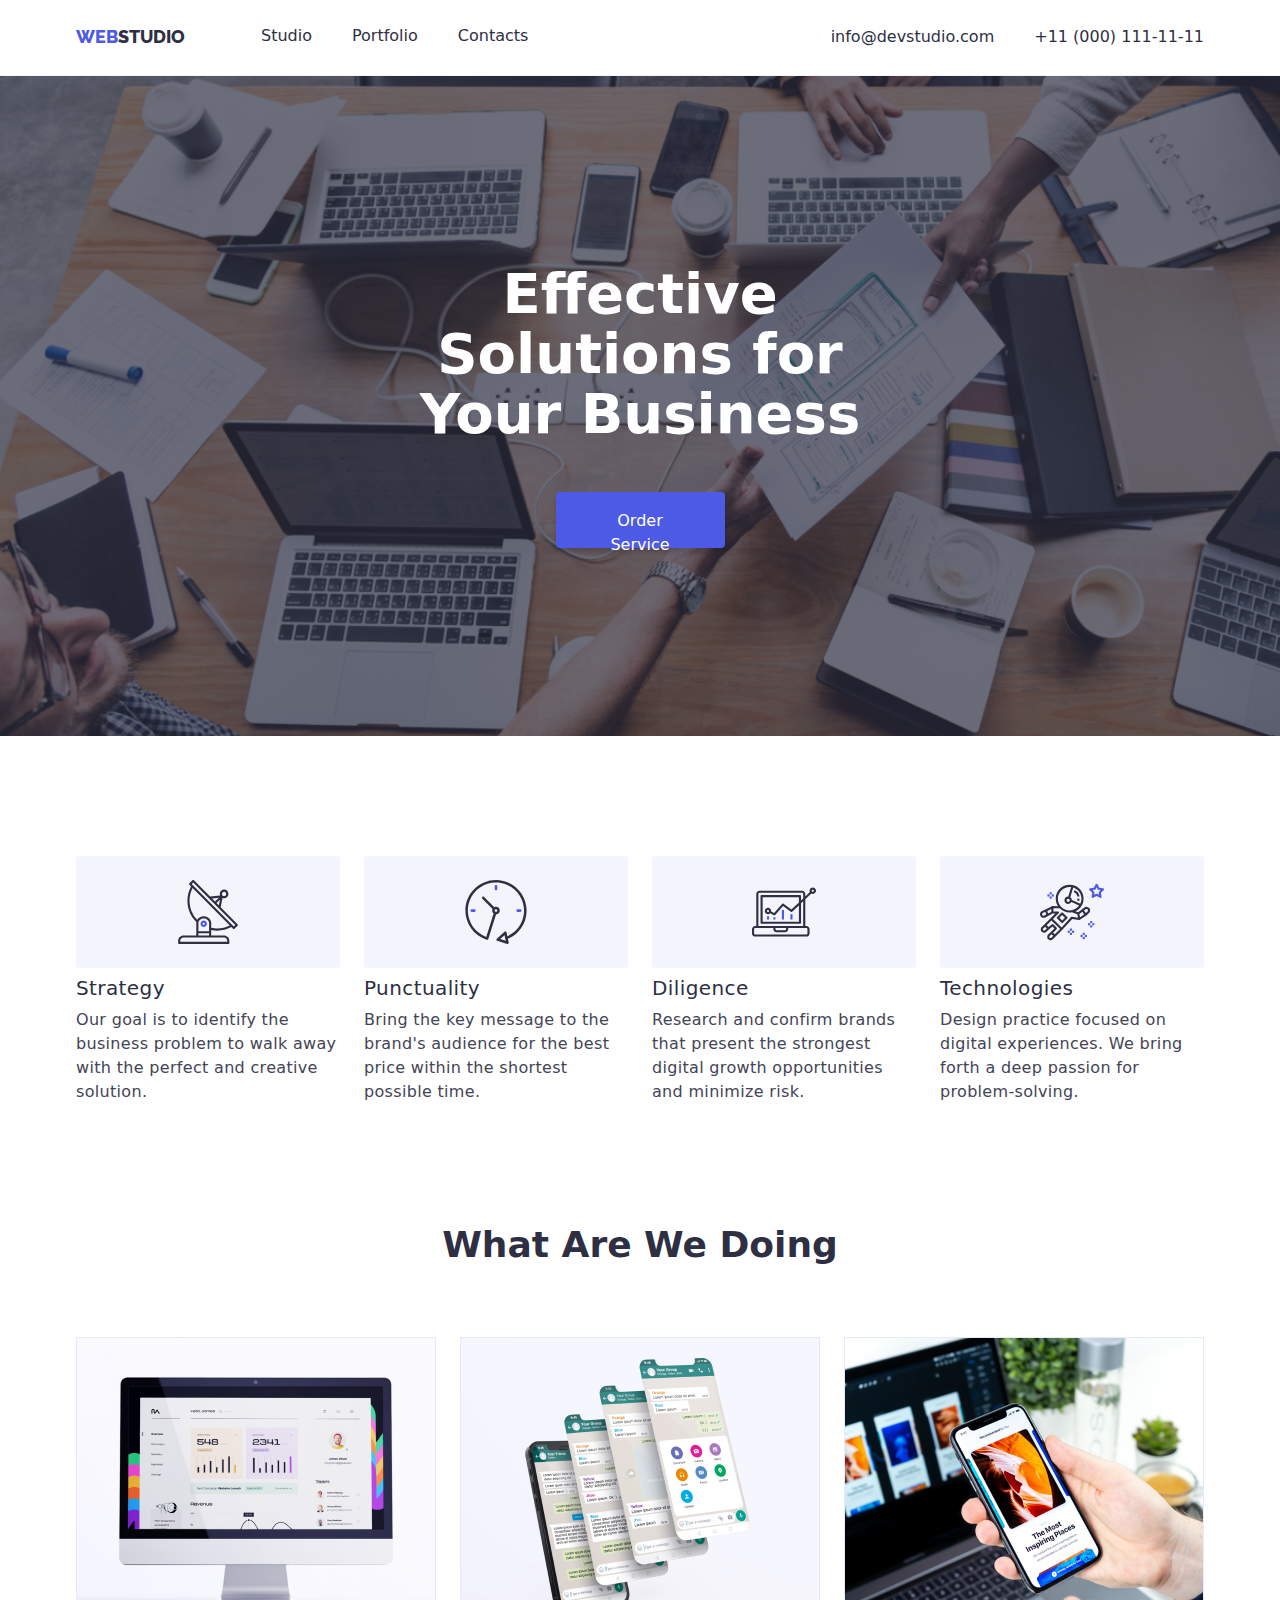
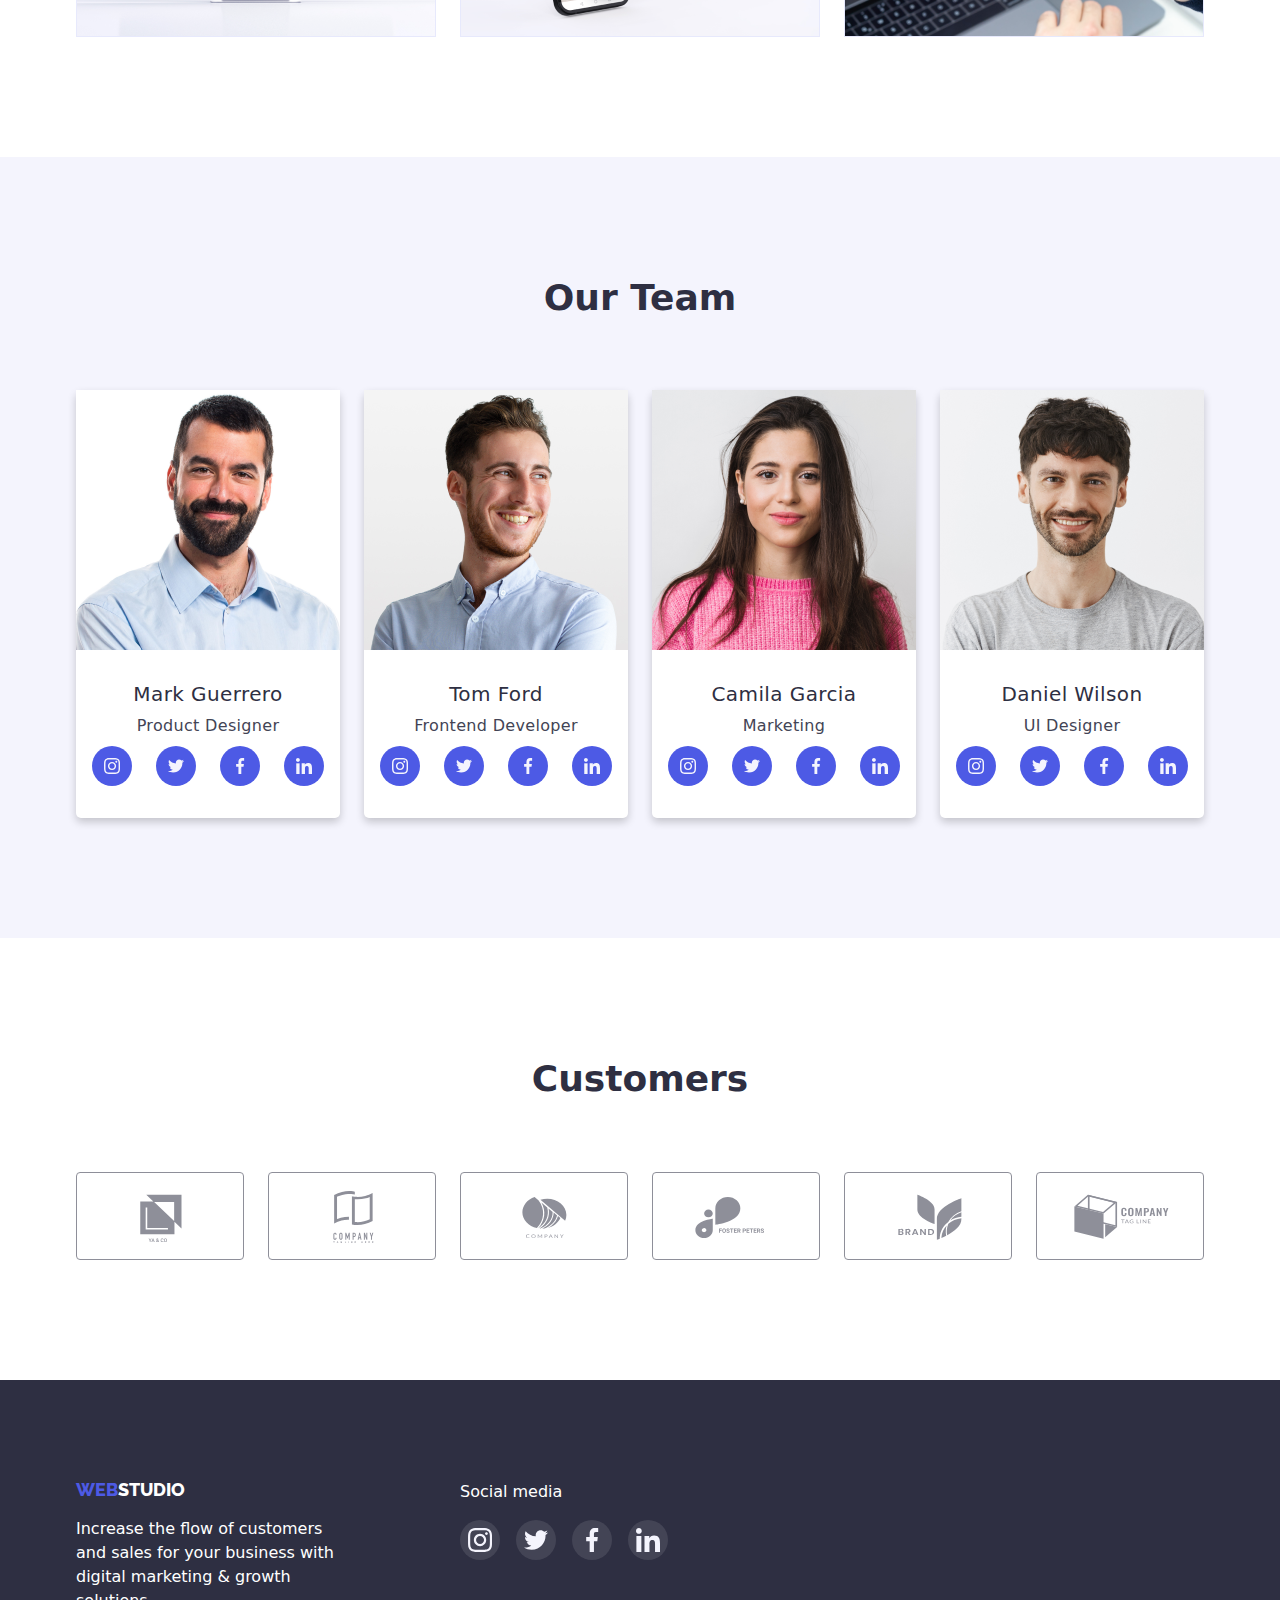
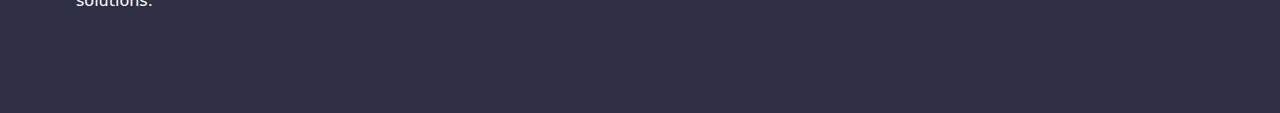
==== commit 3abd03bf: "Update index.html" ====
--- a/index.html
+++ b/index.html
@@ -324,39 +324,37 @@
                         and sales for your business with digital marketing & growth solutions.</p>
                     </div>
                     <div>
-                        <div class="container">
-                            <h3 class="footer-iconstitle">Social media</h3>
-                            <ul class="icons-footer">
-                                <li class="circle-li">
-                                    <a class="circle-footer">
-                                        <svg width="24" height="24">
-                                            <use href="./images/sprite.svg#icon-instagram-2"></use>
-                                        </svg>
-                                    </a>
-                                </li>
-                                <li class="circle-li">
-                                    <a class="circle-footer">
-                                        <svg width="24" height="24">
-                                            <use href="./images/sprite.svg#icon-twitter-1"></use>
-                                        </svg>
-                                    </a>
-                                </li>
-                                <li class="circle-li">
-                                    <a class="circle-footer">
-                                        <svg width="24" height="24">
-                                            <use href="./images/sprite.svg#icon-facebook-1"></use>
-                                        </svg>
-                                    </a>
-                                </li>
-                                <li class="circle-li">
-                                    <a class="circle-footer">
-                                        <svg width="24" height="24">
-                                            <use href="./images/sprite.svg#icon-linkedin-1"></use>
-                                        </svg>
-                                    </a>
-                                </li>
-                            </ul>
-                        </div>
+                        <h3 class="footer-iconstitle">Social media</h3>
+                        <ul class="icons-footer">
+                            <li class="circle-li">
+                                <a class="circle-footer">
+                                    <svg width="24" height="24">
+                                        <use href="./images/sprite.svg#icon-instagram-2"></use>
+                                    </svg>
+                                </a>
+                            </li>
+                            <li class="circle-li">
+                                <a class="circle-footer">
+                                    <svg width="24" height="24">
+                                        <use href="./images/sprite.svg#icon-twitter-1"></use>
+                                    </svg>
+                                </a>
+                            </li>
+                            <li class="circle-li">
+                                <a class="circle-footer">
+                                    <svg width="24" height="24">
+                                        <use href="./images/sprite.svg#icon-facebook-1"></use>
+                                    </svg>
+                                </a>
+                            </li>
+                            <li class="circle-li">
+                                <a class="circle-footer">
+                                    <svg width="24" height="24">
+                                        <use href="./images/sprite.svg#icon-linkedin-1"></use>
+                                    </svg>
+                                </a>
+                            </li>
+                        </ul>
                     </div>
                 </div>
             </div>
--- a/css/styles.css
+++ b/css/styles.css
@@ -111,7 +111,7 @@
     padding: 188px 0;
     max-width: 1440px;
     margin: 0 auto;
-    background-image: linear-gradient(rgba(46, 47, 66, 0.7),rgba(46, 47, 66, 0.7)) ,  url(../images/people-office\ 1.png);
+    background-image: linear-gradient(rgba(46, 47, 66, 0.7),rgba(46, 47, 66, 0.7)) ,  url(../images/people-office1.png);
     background-repeat: no-repeat;
     background-size: cover;
 }
